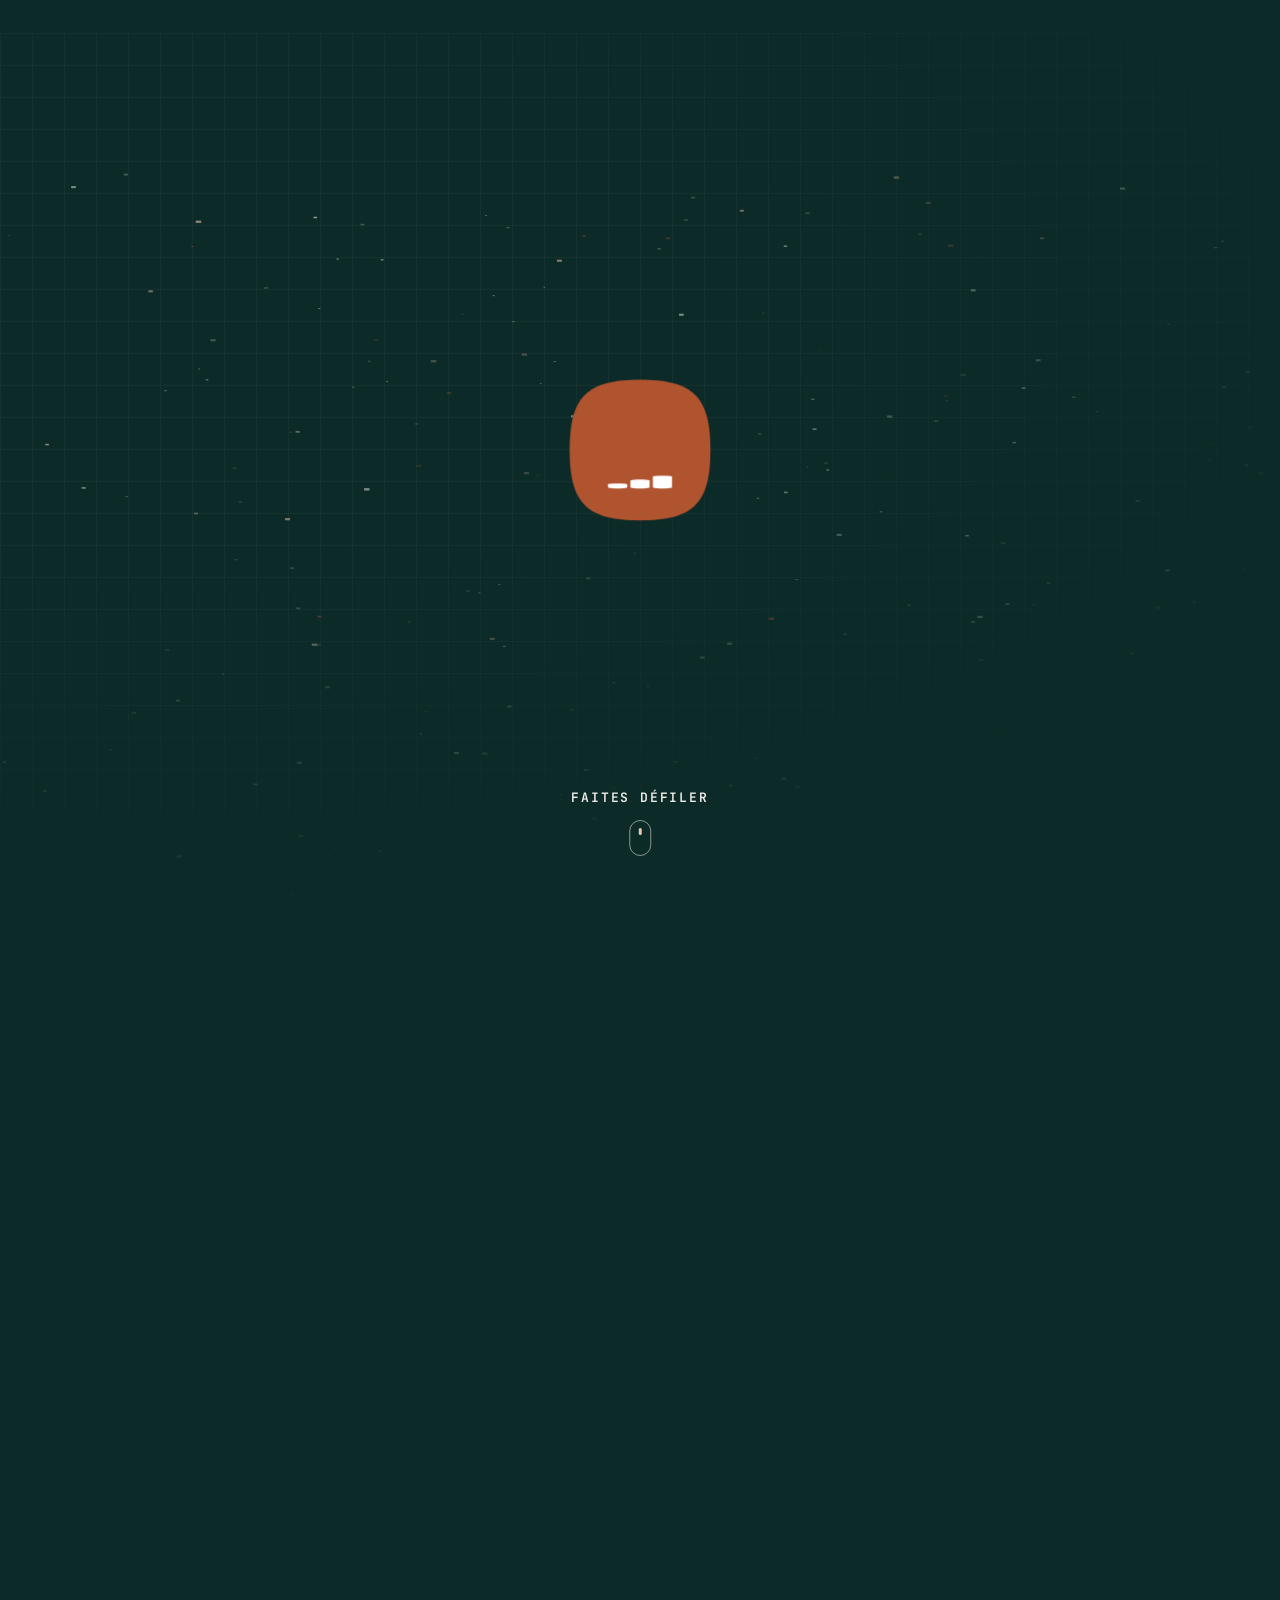
==== index.html @ 58be192f "Obligés : « Tout est archivé » à la place de « Piste d'audit » Co-Authored-By: Claude Opus 5.5 <nore" ====
<!doctype html>
<html lang="fr">
<head>
<link rel="preconnect" href="https://calendly.com"><link rel="preconnect" href="https://assets.calendly.com" crossorigin>
<meta charset="utf-8">
<meta name="viewport" content="width=device-width, initial-scale=1, viewport-fit=cover">
<meta name="description" content="LSF Énergie, mandataire CEE piloté par des ingénieurs. 300+ contrôles automatisés par IA, 100 % des dossiers relus par un ingénieur, prime versée à J+5.">
<meta name="robots" content="noindex, nofollow">
<meta name="theme-color" content="#0C2A28">
<link rel="icon" href="data:image/svg+xml,%3Csvg xmlns='http://www.w3.org/2000/svg' viewBox='0 0 72 72'%3E%3Cpath d='M36 3C61 3 69 11 69 36C69 61 61 69 36 69C11 69 3 61 3 36C3 11 11 3 36 3Z' fill='%23B0542F'/%3E%3Cg fill='%23fff'%3E%3Crect x='21' y='41' width='9' height='13' rx='3'/%3E%3Crect x='31.5' y='31' width='9' height='23' rx='3'/%3E%3Crect x='42' y='21' width='9' height='33' rx='3'/%3E%3C/g%3E%3C/svg%3E">
<title>LSF Énergie · Mandataire CEE piloté par des ingénieurs</title>
<link rel="preconnect" href="https://fonts.googleapis.com">
<link rel="preconnect" href="https://fonts.gstatic.com" crossorigin>
<link rel="stylesheet" href="https://fonts.googleapis.com/css2?family=Inter:wght@400;500;600;700;800;900&family=JetBrains+Mono:wght@400;500;700&family=Space+Grotesk:wght@700&family=Instrument+Sans:wght@600&display=swap">
<style>
:root{
  --bg:#FAF9F6; --paper:#FFFFFF; --cream:#F0EEE9; --cream-2:#E9E6E0;
  --ink:#123B3A; --ink-2:#3D5856; --ink-3:#6E7C78; --line:#E3E0D9; --line-2:#D8D4CD;
  --brand:#C7623D; --cta:#B0542F; --cta-h:#954525; --brand-50:#FAF2ED; --sable:#E9C7A8;
  --deep:#0C2A28; --deep-2:#123B3A; --on-deep:#F0EEE9; --on-deep-2:#A9BDB8;
  --valid:#1F9E6B; --valid-bg:#DEF0E7;
  --sans:"Inter",ui-sans-serif,system-ui,-apple-system,"Segoe UI",Roboto,Arial,sans-serif;
  --mono:"JetBrains Mono",ui-monospace,"SF Mono",Menlo,Consolas,monospace;
  --wrap:1180px; --r-sm:8px; --r-md:12px; --r-lg:22px;
  --sh:0 16px 40px -18px rgba(18,59,58,.24);
  --ease:cubic-bezier(.22,.61,.36,1);
}
@media (prefers-color-scheme:dark){:root:not([data-theme="light"]){
  color-scheme:dark;
  --bg:#0B2321; --paper:#0F2C2A; --cream:#133533; --cream-2:#183D3B;
  --ink:#F0EEE9; --ink-2:#C4CFCB; --ink-3:#8DA19C; --line:#1E4442; --line-2:#29514F;
  --brand:#DE7A52; --cta:#C7623D; --cta-h:#DE7A52; --brand-50:#2A2620; --sable:#E9C7A8;
  --deep:#06191A; --deep-2:#0C2A28; --on-deep:#F0EEE9; --on-deep-2:#9FB4AF;
  --valid:#3BC28A; --valid-bg:#123D2E; --sh:0 16px 40px -18px rgba(0,0,0,.6);
}}
:root[data-theme="dark"]{
  color-scheme:dark;
  --bg:#0B2321; --paper:#0F2C2A; --cream:#133533; --cream-2:#183D3B;
  --ink:#F0EEE9; --ink-2:#C4CFCB; --ink-3:#8DA19C; --line:#1E4442; --line-2:#29514F;
  --brand:#DE7A52; --cta:#C7623D; --cta-h:#DE7A52; --brand-50:#2A2620; --sable:#E9C7A8;
  --deep:#06191A; --deep-2:#0C2A28; --on-deep:#F0EEE9; --on-deep-2:#9FB4AF;
  --valid:#3BC28A; --valid-bg:#123D2E; --sh:0 16px 40px -18px rgba(0,0,0,.6);
}
*{box-sizing:border-box}
[hidden]{display:none!important}
html{scroll-behavior:smooth}
body{margin:0;background:var(--bg);color:var(--ink);font:400 16px/1.6 var(--sans);-webkit-font-smoothing:antialiased;font-feature-settings:"ss01","cv11"}
a{color:inherit}
h1,h2,h3,h4{margin:0;text-wrap:balance;letter-spacing:-.035em;line-height:1.02;font-weight:800}
p{margin:0}
.wrap{max-width:var(--wrap);margin-inline:auto;padding-inline:clamp(16px,4vw,32px)}
.mono{font-family:var(--mono);font-feature-settings:normal}
.eyebrow{font:500 12px/1.2 var(--mono);letter-spacing:.08em;text-transform:uppercase;color:var(--brand)}
.lead{font-size:clamp(17px,1.6vw,20px);color:var(--ink-2);line-height:1.55;max-width:60ch}
.num{font-variant-numeric:tabular-nums}
:focus-visible{outline:2px solid var(--brand);outline-offset:3px;border-radius:4px}
@media (prefers-reduced-motion:reduce){*{animation:none!important;transition:none!important;scroll-behavior:auto!important}}

/* ---------- maquette bar ---------- */
.proto{background:var(--deep);color:var(--on-deep-2);font:500 12px/1.4 var(--mono);letter-spacing:.02em}
.proto .wrap{display:flex;gap:16px;align-items:center;justify-content:space-between;padding-block:8px;flex-wrap:wrap}
.proto a{color:var(--sable);text-decoration:none;border-bottom:1px solid currentColor}

/* ---------- header ---------- */
.hdr{position:sticky;top:env(safe-area-inset-top,0px);z-index:40;background:color-mix(in srgb,var(--bg) 88%,transparent);backdrop-filter:saturate(1.4) blur(10px);border-bottom:1px solid var(--line)}
.hdr .wrap{display:flex;align-items:center;gap:28px;height:68px}
.logo{display:flex;align-items:baseline;gap:6px;text-decoration:none;flex-shrink:0}
.logo b{font-weight:900;font-size:24px;letter-spacing:-.06em}
.logo span{font-weight:500;font-size:15px;color:var(--ink-2);letter-spacing:-.02em}
.logo i{width:7px;height:7px;border-radius:2px;background:var(--brand);display:inline-block;transform:translateY(-1px)}
.nav{display:flex;gap:4px;align-items:center;flex:1}
.nav a{text-decoration:none;font-weight:500;font-size:14.5px;padding:8px 12px;border-radius:999px;color:var(--ink-2)}
.nav a:hover,.nav a[aria-current="page"]{color:var(--ink);background:var(--cream)}
.nav .pipe{display:flex;gap:6px;align-items:center}
.nav .pipe small{font:700 10px/1 var(--mono);color:var(--valid);background:var(--valid-bg);padding:3px 6px;border-radius:4px;letter-spacing:.04em}
.hdr-cta{display:flex;gap:10px;align-items:center}
.tel{font:500 13px var(--mono);color:var(--ink-2);white-space:nowrap}
.btn{display:inline-flex;align-items:center;gap:8px;font:600 15px/1 var(--sans);letter-spacing:-.01em;padding:14px 20px;border-radius:999px;border:0;cursor:pointer;text-decoration:none;transition:background .2s var(--ease),transform .2s var(--ease)}
.btn-cta{background:var(--cta);color:#fff}
.btn-cta:hover{background:var(--cta-h)}
.btn-ghost{background:transparent;color:var(--ink);box-shadow:inset 0 0 0 1.5px var(--line-2)}
.btn-ghost:hover{box-shadow:inset 0 0 0 1.5px var(--ink)}
.btn-sm{padding:10px 16px;font-size:14px}
.btn .arr{transition:transform .2s var(--ease)}
.btn:hover .arr{transform:translateX(3px)}
.burger{display:none;background:none;border:0;color:var(--ink);padding:8px;cursor:pointer}
@media (max-width:1020px){.nav,.tel{display:none}.burger{display:block}.hdr .wrap{justify-content:space-between}
  .nav.open{display:flex;flex-direction:column;align-items:stretch;position:absolute;top:68px;left:0;right:0;background:var(--bg);padding:12px 16px 20px;border-bottom:1px solid var(--line)}}

/* ---------- views ---------- */
.view{animation:fade .35s var(--ease)}
@keyframes fade{from{opacity:.4;transform:translateY(6px)}to{opacity:1;transform:none}}
section.blk{padding-block:clamp(64px,9vw,120px)}
.blk-head{display:grid;gap:18px;margin-bottom:48px;max-width:780px}
.blk-head h2{font-size:clamp(34px,4.6vw,60px)}
.blk-head h2 em{font-style:normal;color:var(--brand)}

/* ---------- HERO ---------- */
.hero{padding-block:clamp(48px,7vw,88px) 0}
.hero-top{display:grid;grid-template-columns:1.25fr .75fr;gap:48px;align-items:end;margin-bottom:56px}
.hero h1{font-size:clamp(46px,7.6vw,104px);font-weight:900;letter-spacing:-.055em;line-height:.92}
.hero h1 .t{color:var(--brand)}
.hero h1 .stamp{display:inline-block;font:700 .22em/1 var(--mono);letter-spacing:.06em;color:var(--valid);border:2px solid var(--valid);border-radius:6px;padding:.35em .5em;transform:rotate(-6deg) translateY(-.9em);margin-left:.2em;vertical-align:middle;text-transform:uppercase}
.hero-side{display:grid;gap:22px;padding-bottom:10px}
.hero-side p{color:var(--ink-2);font-size:18px}
.hero-side .row{display:flex;gap:10px;flex-wrap:wrap}
@media (max-width:860px){.hero-top{grid-template-columns:1fr;gap:28px}}

/* folder tabs */
.folder{position:relative}
.tabs{display:flex;gap:6px;align-items:flex-end;overflow-x:auto;scrollbar-width:none;padding-top:6px}
.tabs::-webkit-scrollbar{display:none}
.tab{flex:1 0 auto;min-width:170px;text-align:left;cursor:pointer;border:0;font:inherit;color:var(--ink-2);background:var(--cream);border-radius:14px 14px 0 0;padding:14px 18px 16px;display:grid;gap:4px;position:relative;transition:background .2s var(--ease),color .2s,padding .2s var(--ease)}
.tab code{font:700 11px/1 var(--mono);letter-spacing:.08em;color:var(--ink-3)}
.tab strong{font-size:17px;letter-spacing:-.02em;font-weight:700}
.tab span{font-size:13px;color:var(--ink-3)}
.tab:hover{background:var(--cream-2)}
.tab[aria-selected="true"]{background:var(--paper);color:var(--ink);padding-top:20px;box-shadow:0 -1px 0 var(--line), -1px 0 0 var(--line), 1px 0 0 var(--line)}
.tab[aria-selected="true"] code{color:var(--brand)}
.tab::before{content:"";position:absolute;left:18px;right:18px;top:0;height:3px;border-radius:0 0 3px 3px;background:transparent}
.tab[aria-selected="true"]::before{background:var(--brand)}
.sheet{background:var(--paper);border:1px solid var(--line);border-top:0;border-radius:0 0 var(--r-lg) var(--r-lg);box-shadow:var(--sh);padding:clamp(24px,4vw,48px);display:grid;grid-template-columns:1fr 1fr;gap:clamp(28px,4vw,56px);align-items:start}
.sheet h3{font-size:clamp(28px,3.4vw,44px);letter-spacing:-.04em}
.sheet .who{font:500 12px var(--mono);color:var(--ink-3);letter-spacing:.06em;text-transform:uppercase;margin-bottom:14px}
.sheet .copy{display:grid;gap:22px}
.proofs{display:grid;gap:0;border-top:1px solid var(--line)}
.proofs li{list-style:none;display:grid;grid-template-columns:96px 1fr;gap:16px;padding:14px 0;border-bottom:1px solid var(--line);align-items:baseline}
.proofs b{font-weight:800;font-size:22px;letter-spacing:-.03em;color:var(--ink)}
.proofs span{color:var(--ink-2);font-size:15px}
.proofs{padding:0;margin:0}
@media (max-width:860px){.sheet{grid-template-columns:1fr}}

/* dossier mock */
.doc{background:var(--bg);border:1px solid var(--line);border-radius:var(--r-md);padding:20px;display:grid;gap:16px;font-size:14px}
.doc-h{display:flex;justify-content:space-between;gap:12px;align-items:flex-start;flex-wrap:wrap}
.doc-h .ref{font:700 13px var(--mono);letter-spacing:.02em}
.doc-h .sub{color:var(--ink-3);font-size:13px}
.pill{display:inline-flex;align-items:center;gap:6px;font:600 12px/1 var(--sans);padding:6px 10px;border-radius:999px;background:var(--valid-bg);color:var(--valid);white-space:nowrap}
.pill::before{content:"";width:6px;height:6px;border-radius:50%;background:currentColor}
.pill.warm{background:var(--brand-50);color:var(--brand)}
.steps{display:grid;gap:0;margin:0;padding:0}
.steps li{list-style:none;display:grid;grid-template-columns:22px 1fr auto;gap:12px;align-items:center;padding:9px 0;border-bottom:1px dashed var(--line-2)}
.steps li:last-child{border-bottom:0}
.steps .dot{width:18px;height:18px;border-radius:50%;background:var(--valid);display:grid;place-items:center;color:#fff;font-size:11px;font-weight:800}
.steps .dot.wait{background:transparent;box-shadow:inset 0 0 0 2px var(--line-2);color:transparent}
.steps .dot.now{background:var(--brand)}
.steps .d{font:500 12px var(--mono);color:var(--ink-3)}
.doc-f{display:flex;justify-content:space-between;align-items:baseline;gap:12px;padding-top:14px;border-top:1px solid var(--line);flex-wrap:wrap}
.doc-f .big{font-size:34px;font-weight:900;letter-spacing:-.04em}
.doc-f small{color:var(--ink-3);font-size:12px}
.ex{font:500 11px var(--mono);color:var(--ink-3);letter-spacing:.04em;text-transform:uppercase}
.kv{display:grid;grid-template-columns:1fr 1fr;gap:10px}
.kv div{background:var(--paper);border:1px solid var(--line);border-radius:var(--r-sm);padding:12px}
.kv dt{font-size:12px;color:var(--ink-3)}
.kv dd{margin:2px 0 0;font-size:22px;font-weight:800;letter-spacing:-.03em}
.kv{margin:0}
.seg{display:flex;gap:6px;flex-wrap:wrap}
.seg button{font:600 13px var(--sans);border:0;cursor:pointer;padding:8px 12px;border-radius:999px;background:var(--cream);color:var(--ink-2)}
.seg button[aria-pressed="true"]{background:var(--ink);color:var(--bg)}
.bar{height:8px;background:var(--cream-2);border-radius:99px;overflow:hidden}
.bar i{display:block;height:100%;background:var(--valid);border-radius:99px}

/* trust strip */
.trust{display:grid;grid-template-columns:repeat(4,1fr);gap:0;margin-top:56px;border-top:1px solid var(--line);border-bottom:1px solid var(--line)}
.trust div{padding:24px 20px;border-right:1px solid var(--line);display:grid;gap:4px}
.trust div:last-child{border-right:0}
.trust b{font-size:clamp(30px,3.2vw,42px);font-weight:900;letter-spacing:-.045em;line-height:1}
.trust span{color:var(--ink-3);font-size:14px}
@media (max-width:760px){.trust{grid-template-columns:1fr 1fr}.trust div:nth-child(2){border-right:0}.trust div:nth-child(-n+2){border-bottom:1px solid var(--line)}}

/* ---------- chain ---------- */
.chain{display:grid;grid-template-columns:repeat(6,1fr);gap:0;position:relative;counter-reset:c}
.chain::before{content:"";position:absolute;left:8%;right:8%;top:27px;height:2px;background:repeating-linear-gradient(90deg,var(--line-2) 0 8px,transparent 8px 14px)}
.node{position:relative;display:grid;gap:12px;padding-inline:10px;align-content:start}
.node .c{width:56px;height:56px;border-radius:16px;background:var(--paper);border:1.5px solid var(--line-2);display:grid;place-items:center;font:700 12px var(--mono);letter-spacing:.04em;position:relative;z-index:1}
.node h4{font-size:17px;letter-spacing:-.02em;font-weight:700;line-height:1.2}
.node p{font-size:14px;color:var(--ink-2);line-height:1.5}
.node .risk{font-size:13px;color:var(--ink-3);border-top:1px solid var(--line);padding-top:10px}
.node .risk b{color:var(--brand);font-weight:600;display:block;font-size:11px;font-family:var(--mono);letter-spacing:.06em;text-transform:uppercase;margin-bottom:2px}
.node.lsf .c{background:var(--brand);border-color:var(--brand);color:#fff;transform:scale(1.15)}
.node.lsf h4{color:var(--brand)}
.node.lsf .risk b{color:var(--valid)}
@media (max-width:980px){.chain{grid-template-columns:1fr;gap:28px}.chain::before{left:27px;right:auto;top:20px;bottom:20px;width:2px;height:auto;background:repeating-linear-gradient(180deg,var(--line-2) 0 8px,transparent 8px 14px)}
  .node{grid-template-columns:56px 1fr;column-gap:18px;padding:0}.node>*:not(.c){grid-column:2}.node .c{grid-row:1/span 3}}

/* ---------- models ---------- */
.models{overflow-x:auto;border:1px solid var(--line);border-radius:var(--r-lg);background:var(--paper)}
.models table{width:100%;border-collapse:collapse;min-width:720px;font-size:15px}
.models th,.models td{padding:18px 20px;text-align:left;border-bottom:1px solid var(--line);vertical-align:top}
.models thead th{font:600 13px var(--sans);color:var(--ink-3);background:var(--bg)}
.models thead th.us{background:var(--brand-50);color:var(--brand)}
.models td.us{background:var(--brand-50);font-weight:600;color:var(--ink)}
.models tbody th{font-weight:600;width:22%;color:var(--ink)}
.models td{color:var(--ink-2)}
.models tr:last-child>*{border-bottom:0}

/* ---------- pipeline deep ---------- */
.deep{background:var(--deep);color:var(--on-deep)}
.deep .eyebrow{color:var(--sable)}
.deep .lead{color:var(--on-deep-2)}
.pipe-grid{display:grid;grid-template-columns:1fr 1fr;gap:clamp(32px,5vw,72px);align-items:center}
.pipe-grid h2{font-size:clamp(40px,5.6vw,76px);font-weight:900;letter-spacing:-.05em}
.pipe-grid h2 s{color:var(--on-deep-2);text-decoration-thickness:4px;text-decoration-color:var(--brand)}
.pipe-trio{display:grid;grid-template-columns:repeat(3,1fr);gap:0;margin-top:36px;border-top:1px solid rgba(240,238,233,.15)}
.pipe-trio div{padding:18px 16px 0 0}
.pipe-trio b{font-size:30px;font-weight:900;letter-spacing:-.04em;display:block}
.pipe-trio span{font-size:13px;color:var(--on-deep-2)}
.calc{background:rgba(240,238,233,.05);border:1px solid rgba(240,238,233,.12);border-radius:var(--r-lg);padding:clamp(22px,3vw,36px);display:grid;gap:22px}
.calc label{font-weight:600;display:flex;justify-content:space-between;gap:12px;flex-wrap:wrap}
.calc label output{font:700 16px var(--mono);color:var(--sable)}
.calc input[type=range]{width:100%;accent-color:var(--brand)}
.calc .cmp{display:grid;gap:14px}
.calc .r{display:grid;grid-template-columns:96px 1fr auto;gap:12px;align-items:center;font-size:14px}
.calc .r .track{height:14px;border-radius:4px;background:rgba(240,238,233,.08);overflow:hidden}
.calc .r .track i{display:block;height:100%;border-radius:4px;transition:width .3s var(--ease)}
.calc .r b{font:700 15px var(--mono);text-align:right;min-width:92px}
.calc .free{border-top:1px solid rgba(240,238,233,.15);padding-top:18px;display:flex;justify-content:space-between;align-items:baseline;gap:12px;flex-wrap:wrap}
.calc .free b{font-size:clamp(34px,4vw,48px);font-weight:900;letter-spacing:-.04em;color:var(--sable)}
.calc small{color:var(--on-deep-2);font-size:12px}
.deep .btn-ghost{color:var(--on-deep);box-shadow:inset 0 0 0 1.5px rgba(240,238,233,.3)}
@media (max-width:860px){.pipe-grid{grid-template-columns:1fr}}

/* ---------- fiches ---------- */
.fiche-filter{display:flex;gap:8px;flex-wrap:wrap;margin-bottom:24px}
.chip{font:600 13px var(--sans);border:1px solid var(--line-2);background:transparent;color:var(--ink-2);padding:8px 14px;border-radius:999px;cursor:pointer}
.chip[aria-pressed="true"]{background:var(--ink);color:var(--bg);border-color:var(--ink)}
.fiches{display:grid;grid-template-columns:repeat(auto-fill,minmax(250px,1fr));gap:12px}
.fiche{display:grid;gap:8px;padding:18px;border:1px solid var(--line);border-radius:var(--r-md);background:var(--paper);text-decoration:none;transition:border-color .2s,transform .2s var(--ease)}
.fiche:hover{border-color:var(--brand);transform:translateY(-2px)}
.fiche code{font:700 14px var(--mono);color:var(--brand)}
.fiche strong{font-size:15.5px;font-weight:600;letter-spacing:-.01em;line-height:1.3}
.fiche span{font-size:12px;color:var(--ink-3);font-family:var(--mono);letter-spacing:.04em;text-transform:uppercase}

/* ---------- journal cards ---------- */
.posts{display:grid;grid-template-columns:repeat(3,1fr);gap:20px}
.post{display:grid;grid-template-rows:auto 1fr;gap:0;text-decoration:none;border-radius:var(--r-lg);overflow:hidden;background:var(--paper);border:1px solid var(--line);transition:transform .25s var(--ease),box-shadow .25s}
.post:hover{transform:translateY(-3px);box-shadow:var(--sh)}
.cover{aspect-ratio:16/10;max-width:100%;position:relative;display:grid;place-items:end start;padding:18px;overflow:hidden}
.cover .k{font:900 clamp(44px,5vw,64px)/.9 var(--sans);letter-spacing:-.05em;position:relative;z-index:1}
.cover.c1{background:var(--brand);color:#fff}
.cover.c2{background:var(--deep-2);color:var(--sable)}
.cover.c3{background:var(--sable);color:#123B3A}
.cover.c4{background:var(--cream-2);color:var(--ink)}
.cover::after{content:"";position:absolute;inset:0;background-image:repeating-linear-gradient(0deg,transparent 0 23px,rgba(255,255,255,.12) 23px 24px),repeating-linear-gradient(90deg,transparent 0 23px,rgba(255,255,255,.12) 23px 24px)}
.cover.c3::after,.cover.c4::after{background-image:repeating-linear-gradient(0deg,transparent 0 23px,rgba(18,59,58,.08) 23px 24px),repeating-linear-gradient(90deg,transparent 0 23px,rgba(18,59,58,.08) 23px 24px)}
.post-b{padding:20px 22px 24px;display:grid;gap:10px;align-content:start}
.post-b h3{font-size:20px;letter-spacing:-.025em;line-height:1.2;font-weight:700}
.post-b p{font-size:14.5px;color:var(--ink-2)}
.meta{display:flex;gap:8px;flex-wrap:wrap;align-items:center;font:500 12px var(--mono);color:var(--ink-3)}
.tag{font:600 11px/1 var(--mono);letter-spacing:.05em;text-transform:uppercase;padding:5px 8px;border-radius:5px;background:var(--cream);color:var(--ink-2)}
.tag.ins{background:var(--brand-50);color:var(--brand)}
.tag.obl{background:color-mix(in srgb,var(--ink) 10%,transparent);color:var(--ink)}
.tag.pre{background:color-mix(in srgb,var(--sable) 45%,transparent);color:var(--ink)}
.tag.ben{background:var(--valid-bg);color:var(--valid)}
@media (max-width:900px){.posts{grid-template-columns:1fr 1fr}}
@media (max-width:600px){.posts{grid-template-columns:1fr}}

/* testimonials */
.quotes{display:grid;grid-template-columns:repeat(3,1fr);gap:20px}
.q{display:grid;gap:18px;align-content:space-between;padding:28px;border-radius:var(--r-lg);background:var(--cream)}
.q blockquote{margin:0;font-size:19px;line-height:1.45;letter-spacing:-.015em;font-weight:500}
.q footer{display:flex;justify-content:space-between;align-items:center;gap:10px;font-size:14px;flex-wrap:wrap}
.q footer b{display:block}
.q footer span{color:var(--ink-3)}
.q.todo{background:transparent;border:1.5px dashed var(--line-2)}
.q.todo blockquote{color:var(--ink-3)}
@media (max-width:900px){.quotes{grid-template-columns:1fr}}

/* contact */
.contact{display:grid;grid-template-columns:.9fr 1.1fr;gap:clamp(32px,5vw,72px)}
.contact h2{font-size:clamp(36px,4.8vw,64px)}
.form{background:var(--paper);border:1px solid var(--line);border-radius:var(--r-lg);padding:clamp(22px,3vw,36px);display:grid;gap:18px}
.form fieldset{border:0;padding:0;margin:0;display:grid;gap:10px}
.form legend{font-weight:600;margin-bottom:10px;font-size:15px}
.form .roles{display:grid;grid-template-columns:1fr 1fr;gap:8px}
.form .roles label{display:flex;gap:10px;align-items:center;padding:12px 14px;border:1.5px solid var(--line-2);border-radius:var(--r-md);cursor:pointer;font-weight:500;font-size:15px}
.form .roles input{accent-color:var(--brand)}
.form .roles label:has(input:checked){border-color:var(--brand);background:var(--brand-50)}
.field{display:grid;gap:6px}
.field label{font-size:13px;font-weight:600;color:var(--ink-2)}
.field input,.field select,.field textarea{font:inherit;font-size:15px;color:var(--ink);background:var(--bg);border:1.5px solid var(--line-2);border-radius:var(--r-sm);padding:12px 14px;width:100%}
.field input:focus,.field select:focus,.field textarea:focus{outline:none;border-color:var(--ink)}
.two{display:grid;grid-template-columns:1fr 1fr;gap:12px}
.ok{background:var(--valid-bg);color:var(--valid);padding:14px 16px;border-radius:var(--r-md);font-weight:600}
@media (max-width:860px){.contact{grid-template-columns:1fr}}
@media (max-width:480px){.form .roles,.two{grid-template-columns:1fr}}
.direct{display:grid;gap:14px;margin-top:28px}
.direct div{display:flex;justify-content:space-between;gap:12px;padding:14px 0;border-top:1px solid var(--line);flex-wrap:wrap}
.direct span{color:var(--ink-3);font-size:14px}
.direct b{font:600 15px var(--mono)}

/* footer */
.ftr{background:var(--deep);color:var(--on-deep-2);padding-block:64px 32px;font-size:14px}
.ftr .cols{display:grid;grid-template-columns:1.4fr repeat(4,1fr);gap:32px}
.ftr h5{margin:0 0 14px;font:600 12px var(--mono);letter-spacing:.08em;text-transform:uppercase;color:var(--sable)}
.ftr ul{list-style:none;padding:0;margin:0;display:grid;gap:8px}
.ftr a{text-decoration:none;color:var(--on-deep-2)}
.ftr a:hover{color:var(--on-deep)}
.ftr .logo b,.ftr .logo span{color:var(--on-deep)}
.ftr .base{display:flex;justify-content:space-between;gap:16px;flex-wrap:wrap;margin-top:48px;padding-top:20px;border-top:1px solid rgba(240,238,233,.12);font-size:12px}
@media (max-width:860px){.ftr .cols{grid-template-columns:1fr 1fr}}

/* ---------- audience page ---------- */
.a-hero{padding-block:clamp(48px,7vw,96px) clamp(40px,5vw,64px);border-bottom:1px solid var(--line)}
.crumbs{font:500 12px var(--mono);color:var(--ink-3);margin-bottom:28px;letter-spacing:.03em}
.crumbs a{text-decoration:none}
.a-grid{display:grid;grid-template-columns:1.2fr .8fr;gap:56px;align-items:end}
.a-hero h1{font-size:clamp(42px,6.4vw,88px);font-weight:900;letter-spacing:-.055em;line-height:.95}
.a-hero h1 em{font-style:normal;color:var(--brand)}
.a-hero .lead{margin-top:24px}
.a-side{display:grid;gap:12px}
.a-side .row{display:flex;gap:10px;flex-wrap:wrap}
@media (max-width:860px){.a-grid{grid-template-columns:1fr;gap:28px}}
.pains{display:grid;grid-template-columns:repeat(3,1fr);gap:20px}
.pain{display:grid;gap:14px;align-content:start;padding:26px;border:1px solid var(--line);border-radius:var(--r-lg);background:var(--paper)}
.pain .was{font-size:15px;color:var(--ink-3);text-decoration:line-through;text-decoration-color:var(--brand);text-decoration-thickness:1.5px}
.pain h3{font-size:22px;letter-spacing:-.03em;line-height:1.15;font-weight:700}
.pain p{color:var(--ink-2);font-size:15px}
@media (max-width:900px){.pains{grid-template-columns:1fr}}
.method{display:grid;grid-template-columns:repeat(4,1fr);gap:0;border-top:2px solid var(--ink)}
.method li{list-style:none;padding:22px 20px 0 0;display:grid;gap:8px;align-content:start}
.method li code{font:700 13px var(--mono);color:var(--brand)}
.method li b{font-size:18px;letter-spacing:-.02em}
.method li span{font-size:14.5px;color:var(--ink-2)}
.method{padding:0;margin:0}
@media (max-width:860px){.method{grid-template-columns:1fr 1fr;row-gap:24px}}
@media (max-width:480px){.method{grid-template-columns:1fr}}
.faq{display:grid;border-top:1px solid var(--line);max-width:860px}
.faq details{border-bottom:1px solid var(--line)}
.faq summary{list-style:none;cursor:pointer;padding:22px 40px 22px 0;font-weight:600;font-size:18px;letter-spacing:-.015em;position:relative}
.faq summary::-webkit-details-marker{display:none}
.faq summary::after{content:"+";position:absolute;right:4px;top:18px;font-size:26px;font-weight:300;color:var(--brand);transition:transform .2s var(--ease)}
.faq details[open] summary::after{transform:rotate(45deg)}
.faq details p{padding:0 0 22px;color:var(--ink-2);max-width:68ch}
.subseg{display:grid;grid-template-columns:repeat(3,1fr);gap:20px}
.subseg article{padding:28px;border-radius:var(--r-lg);background:var(--cream);display:grid;gap:12px;align-content:start}
.subseg article h3{font-size:24px;letter-spacing:-.03em}
.subseg article ul{margin:0;padding-left:18px;color:var(--ink-2);font-size:15px;display:grid;gap:6px}
.subseg code{font:600 12px var(--mono);color:var(--brand)}
@media (max-width:900px){.subseg{grid-template-columns:1fr}}

/* ---------- journal page ---------- */
.j-hero{padding-block:clamp(48px,7vw,88px) 40px}
.j-hero h1{font-size:clamp(56px,10vw,140px);font-weight:900;letter-spacing:-.065em;line-height:.85}
.j-hero h1 span{color:var(--brand)}
.j-top{display:grid;grid-template-columns:1fr auto;gap:32px;align-items:end}
.j-bar{position:sticky;top:calc(env(safe-area-inset-top,0px) + 68px);z-index:20;background:var(--bg);border-block:1px solid var(--line);padding-block:12px}
.j-bar .wrap{display:flex;gap:16px;align-items:center;justify-content:space-between;flex-wrap:wrap}
.j-bar .group{display:flex;gap:6px;flex-wrap:wrap;align-items:center}
.j-bar .lbl{font:500 11px var(--mono);color:var(--ink-3);letter-spacing:.06em;text-transform:uppercase;margin-right:4px}
.search{font:inherit;font-size:14px;padding:9px 14px;border-radius:999px;border:1px solid var(--line-2);background:var(--paper);color:var(--ink);min-width:0;width:220px;max-width:100%}
.feature{display:grid;grid-template-columns:1.1fr .9fr;gap:0;border-radius:var(--r-lg);overflow:hidden;background:var(--paper);border:1px solid var(--line);text-decoration:none;margin-bottom:28px}
.feature .cover{aspect-ratio:auto;min-height:320px}
.feature .post-b{padding:clamp(24px,3vw,40px);align-content:center}
.feature h3{font-size:clamp(26px,3vw,38px);letter-spacing:-.035em}
@media (max-width:860px){.feature{grid-template-columns:1fr}.feature .cover{min-height:200px}}
.empty{padding:40px;text-align:center;color:var(--ink-3);border:1.5px dashed var(--line-2);border-radius:var(--r-lg)}
.newsletter{display:grid;grid-template-columns:1fr auto;gap:24px;align-items:center;padding:clamp(24px,4vw,44px);border-radius:var(--r-lg);background:var(--brand);color:#fff;margin-top:56px}
.newsletter h3{font-size:clamp(24px,3vw,34px);letter-spacing:-.035em}
.newsletter p{opacity:.85;margin-top:8px}
.newsletter form{display:flex;gap:8px;flex-wrap:wrap}
.newsletter input{font:inherit;padding:13px 16px;border-radius:999px;border:0;min-width:0;width:240px;max-width:100%;color:#123B3A;background:#fff}
.newsletter button{background:var(--deep);color:#F0EEE9}
@media (max-width:760px){.newsletter{grid-template-columns:1fr}}

/* ---------- article ---------- */
.art-hero{padding-block:clamp(40px,6vw,80px) 40px;border-bottom:1px solid var(--line)}
.art-hero h1{font-size:clamp(36px,5.4vw,68px);letter-spacing:-.045em;line-height:1;max-width:18ch;margin-block:18px 22px}
.byline{display:flex;gap:14px;align-items:center;flex-wrap:wrap;font-size:14px;color:var(--ink-2)}
.av{width:40px;height:40px;border-radius:50%;background:var(--ink);color:var(--bg);display:grid;place-items:center;font-weight:800;font-size:14px}
.art{display:grid;grid-template-columns:220px minmax(0,1fr) 260px;gap:48px;padding-block:56px}
.toc{position:sticky;top:100px;align-self:start;display:grid;gap:4px;font-size:14px}
.toc b{font:500 11px var(--mono);letter-spacing:.08em;text-transform:uppercase;color:var(--ink-3);margin-bottom:8px}
.toc a{text-decoration:none;color:var(--ink-2);padding:6px 0 6px 12px;border-left:2px solid var(--line)}
.toc a:hover{color:var(--ink);border-left-color:var(--brand)}
.prose{max-width:68ch;font-size:17.5px;line-height:1.72;color:var(--ink)}
.prose>*+*{margin-top:1.1em}
.prose h2{font-size:30px;letter-spacing:-.035em;line-height:1.1;margin-top:2em;scroll-margin-top:100px}
.prose h3{font-size:21px;letter-spacing:-.02em;margin-top:1.6em}
.prose p,.prose li{color:var(--ink-2)}
.prose strong{color:var(--ink)}
.prose ul,.prose ol{padding-left:1.2em}
.prose li+li{margin-top:.4em}
.tldr{background:var(--cream);border-radius:var(--r-md);padding:22px 24px}
.tldr b{font:600 12px var(--mono);letter-spacing:.08em;text-transform:uppercase;color:var(--brand);display:block;margin-bottom:8px}
.tldr ul{margin:0}
.callout{border:1.5px solid var(--brand);border-radius:var(--r-md);padding:22px 24px;display:grid;gap:12px;background:var(--brand-50)}
.callout p{color:var(--ink)}
.check{width:100%;border-collapse:collapse;font-size:15px}
.check-wrap{overflow-x:auto}
.check th,.check td{text-align:left;padding:12px 14px;border-bottom:1px solid var(--line);vertical-align:top}
.check th{font:600 12px var(--mono);letter-spacing:.06em;text-transform:uppercase;color:var(--ink-3)}
.check td:first-child{font:700 13px var(--mono);color:var(--brand);white-space:nowrap}
.aside{position:sticky;top:100px;align-self:start;display:grid;gap:16px}
.aside .box{border:1px solid var(--line);border-radius:var(--r-md);padding:20px;display:grid;gap:10px;background:var(--paper)}
.aside .box.dk{background:var(--deep);color:var(--on-deep);border-color:var(--deep)}
.aside .box.dk p{color:var(--on-deep-2);font-size:14px}
.aside h5{margin:0;font-size:17px;letter-spacing:-.02em}
.aside .box a.f{text-decoration:none;display:flex;justify-content:space-between;gap:8px;font-size:14px;padding:8px 0;border-top:1px solid var(--line)}
.aside .box a.f code{font:700 12px var(--mono);color:var(--brand)}
@media (max-width:1100px){.art{grid-template-columns:minmax(0,1fr) 260px}.toc{display:none}}
@media (max-width:860px){.art{grid-template-columns:1fr}.aside{position:static}}

/* ---------- strategy ---------- */
.strat .s-hero{padding-block:clamp(48px,7vw,88px) 48px;border-bottom:1px solid var(--line)}
.strat h1{font-size:clamp(40px,6vw,80px);font-weight:900;letter-spacing:-.055em;line-height:.95;max-width:16ch}
.strat h2{font-size:clamp(28px,3.4vw,44px);margin-bottom:20px}
.strat .sec{padding-block:56px;border-bottom:1px solid var(--line)}
.strat .sec>.wrap>p{max-width:68ch;color:var(--ink-2);margin-bottom:14px}
.map{position:relative;aspect-ratio:1.5;max-width:100%;border:1px solid var(--line);border-radius:var(--r-lg);background:var(--paper);overflow:hidden}
.map svg{width:100%;height:100%;display:block}
.cmp3{display:grid;grid-template-columns:repeat(3,1fr);gap:16px}
.cmp3 article{padding:24px;border-radius:var(--r-lg);border:1px solid var(--line);background:var(--paper);display:grid;gap:10px;align-content:start}
.cmp3 article.us{background:var(--brand-50);border-color:var(--brand)}
.cmp3 h3{font-size:22px;letter-spacing:-.03em}
.cmp3 .ang{font:600 12px var(--mono);letter-spacing:.06em;text-transform:uppercase;color:var(--ink-3)}
.cmp3 ul{margin:0;padding-left:18px;color:var(--ink-2);font-size:15px;display:grid;gap:6px}
@media (max-width:900px){.cmp3{grid-template-columns:1fr}}
.plat{display:grid;grid-template-columns:200px 1fr;gap:0;border-top:1px solid var(--line)}
.plat dt,.plat dd{padding:16px 0;border-bottom:1px solid var(--line);margin:0}
.plat dt{font:600 12px var(--mono);letter-spacing:.06em;text-transform:uppercase;color:var(--ink-3);padding-top:20px}
.plat dd{font-size:17px}
.plat dd b{font-weight:700}
@media (max-width:640px){.plat{grid-template-columns:1fr}.plat dt{border-bottom:0;padding-bottom:0}}
.tree{font:500 14px/1.9 var(--mono);background:var(--paper);border:1px solid var(--line);border-radius:var(--r-lg);padding:24px;overflow-x:auto;white-space:pre;color:var(--ink-2)}
.tree b{color:var(--ink)}
.tree i{font-style:normal;color:var(--brand)}
.tbl{overflow-x:auto;border:1px solid var(--line);border-radius:var(--r-lg);background:var(--paper)}
.tbl table{width:100%;border-collapse:collapse;font-size:14.5px;min-width:720px}
.tbl th,.tbl td{text-align:left;padding:12px 16px;border-bottom:1px solid var(--line);vertical-align:top}
.tbl th{font:600 11px var(--mono);letter-spacing:.06em;text-transform:uppercase;color:var(--ink-3);background:var(--bg)}
.tbl td.kw{font-family:var(--mono);font-size:13px;color:var(--ink)}
.tbl tr:last-child td{border-bottom:0}
.pill-s{display:inline-block;font:600 11px var(--mono);padding:3px 7px;border-radius:5px;background:var(--cream);color:var(--ink-2)}

/* ================= V2 ================= */
.hdr .wrap{height:64px}
.nav{justify-content:flex-end}
.hdr-cta .btn{white-space:nowrap}
/* role rail: the folder tabs live in the header and drive the whole site */
.rail{background:var(--bg);border-bottom:0}
.rail .wrap{display:flex;align-items:flex-end;gap:6px;overflow-x:auto;scrollbar-width:none;padding-top:10px}
.rail .wrap::-webkit-scrollbar{display:none}
.rail .lbl{font:500 11px var(--mono);letter-spacing:.08em;text-transform:uppercase;color:var(--ink-3);padding:0 10px 14px 0;white-space:nowrap}
.rtab{flex:0 0 auto;border:0;cursor:pointer;font:inherit;display:flex;gap:10px;align-items:center;padding:12px 18px 13px;border-radius:12px 12px 0 0;background:var(--cream);color:var(--ink-2);transition:background .2s var(--ease),color .2s,padding .2s var(--ease)}
.rtab code{font:700 11px var(--mono);letter-spacing:.08em;color:var(--ink-3)}
.rtab b{font-weight:700;font-size:15px;letter-spacing:-.02em}
.rtab:hover{background:var(--cream-2)}
.rtab[aria-selected="true"]{background:var(--deep);color:var(--on-deep);padding-top:16px}
.rtab[aria-selected="true"] code{color:var(--sable)}
.rail.on-light .rtab[aria-selected="true"]{background:var(--paper);color:var(--ink);box-shadow:0 -1px 0 var(--line),-1px 0 0 var(--line),1px 0 0 var(--line)}
.rail.on-light .rtab[aria-selected="true"] code{color:var(--brand)}

/* hero: sentence builder */
.cmd{background:var(--deep);color:var(--on-deep);padding-block:clamp(40px,6vw,80px) clamp(40px,5vw,64px);position:relative;overflow:hidden}
.cmd::before{content:"";position:absolute;inset:0;background-image:linear-gradient(rgba(240,238,233,.04) 1px,transparent 1px),linear-gradient(90deg,rgba(240,238,233,.04) 1px,transparent 1px);background-size:32px 32px;mask-image:linear-gradient(180deg,#000,transparent 85%);pointer-events:none}
.cmd .wrap{position:relative}
.cmd .meta-row{display:flex;justify-content:space-between;gap:16px;flex-wrap:wrap;font:500 12px var(--mono);letter-spacing:.06em;text-transform:uppercase;color:var(--on-deep-2);margin-bottom:28px}
.cmd .meta-row b{color:var(--sable);font-weight:500}
.say{font-size:clamp(40px,7vw,96px);font-weight:900;letter-spacing:-.055em;line-height:1.02;max-width:15ch}
.say .fixed{color:var(--on-deep-2)}
.pick{position:relative;display:inline-block}
.pick>button{font:inherit;letter-spacing:inherit;line-height:inherit;color:var(--on-deep);background:none;border:0;padding:0;cursor:pointer;text-align:left;border-bottom:.07em solid var(--brand);display:inline;transition:color .2s}
.pick>button:hover{color:var(--sable)}
.pick>button .car{display:inline-block;font-size:.4em;vertical-align:.55em;margin-left:.15em;color:var(--brand);transition:transform .2s var(--ease)}
.pick>button[aria-expanded="true"] .car{transform:rotate(180deg)}
.menu{position:absolute;left:0;top:calc(100% + 10px);z-index:30;min-width:min(380px,86vw);background:var(--paper);color:var(--ink);border-radius:var(--r-md);box-shadow:0 24px 60px -20px rgba(0,0,0,.5);padding:6px;display:grid;gap:2px;letter-spacing:normal;line-height:1.3}
.menu button{all:unset;cursor:pointer;display:grid;grid-template-columns:auto 1fr;gap:2px 12px;padding:12px 14px;border-radius:8px;font:600 16px/1.3 var(--sans);letter-spacing:-.01em}
.menu button small{grid-column:2;font:400 13px var(--sans);color:var(--ink-3)}
.menu button code{grid-row:1/span 2;font:700 11px var(--mono);color:var(--ink-3);padding-top:4px;min-width:30px}
.menu button:hover,.menu button:focus-visible,.menu button[aria-selected="true"]{background:var(--cream)}
.menu button[aria-selected="true"] code{color:var(--brand)}

.answer{display:grid;grid-template-columns:.95fr 1.05fr;gap:clamp(24px,4vw,56px);margin-top:clamp(36px,5vw,56px);align-items:start}
.ans-copy{display:grid;gap:22px;padding-top:6px}
.ans-copy h2{font-size:clamp(24px,2.6vw,32px);letter-spacing:-.035em;line-height:1.15;font-weight:700}
.ans-copy p{color:var(--on-deep-2);font-size:17px;max-width:52ch}
.metrics{display:grid;grid-template-columns:repeat(3,1fr);border-top:1px solid rgba(240,238,233,.15)}
.metrics div{padding:16px 12px 0 0}
.metrics b{display:block;font-size:clamp(24px,2.6vw,32px);font-weight:900;letter-spacing:-.04em}
.metrics span{font-size:13px;color:var(--on-deep-2);line-height:1.35;display:block}
.ans-cta{display:flex;gap:10px;flex-wrap:wrap}
.cmd .btn-ghost{color:var(--on-deep);box-shadow:inset 0 0 0 1.5px rgba(240,238,233,.3)}
.cmd .btn-ghost:hover{box-shadow:inset 0 0 0 1.5px var(--on-deep)}
@media (max-width:900px){.answer{grid-template-columns:1fr}}

/* widget shell */
.tool{background:var(--paper);color:var(--ink);border-radius:var(--r-lg);overflow:hidden;box-shadow:0 30px 70px -30px rgba(0,0,0,.55)}
.tool-h{display:flex;justify-content:space-between;align-items:center;gap:10px;padding:14px 18px;border-bottom:1px solid var(--line);background:var(--bg)}
.tool-h .t{font:700 12px var(--mono);letter-spacing:.06em;text-transform:uppercase}
.tool-h .dots{display:flex;gap:6px}
.tool-h .dots i{width:9px;height:9px;border-radius:50%;background:var(--line-2)}
.tool-b{padding:clamp(18px,2.4vw,26px);display:grid;gap:18px}
.tool-f{padding:12px 18px;border-top:1px solid var(--line);font:500 11px var(--mono);color:var(--ink-3);letter-spacing:.03em}
.tool label.rng{display:flex;justify-content:space-between;gap:10px;font-weight:600;font-size:15px;flex-wrap:wrap}
.tool label.rng output{font:700 15px var(--mono);color:var(--brand)}
.tool input[type=range]{width:100%;accent-color:var(--brand)}
.bars{display:grid;gap:10px}
.bars .r{display:grid;grid-template-columns:110px 1fr auto;gap:12px;align-items:center;font-size:14px}
.bars .track{height:14px;background:var(--cream);border-radius:4px;overflow:hidden}
.bars .track i{display:block;height:100%;border-radius:4px;transition:width .3s var(--ease)}
.bars b{font:700 14px var(--mono);min-width:90px;text-align:right}
.result{display:flex;justify-content:space-between;align-items:baseline;gap:12px;padding-top:16px;border-top:1px solid var(--line);flex-wrap:wrap}
.result span{font-size:14px;color:var(--ink-2)}
.result b{font-size:clamp(30px,3.4vw,42px);font-weight:900;letter-spacing:-.045em;color:var(--brand)}
.result b.ok{color:var(--valid)}
.ticks{display:grid;gap:6px}
.ticks label{display:flex;gap:12px;align-items:flex-start;padding:10px 12px;border-radius:8px;cursor:pointer;font-size:14.5px;line-height:1.35;border:1px solid var(--line)}
.ticks label:has(input:checked){background:var(--valid-bg);border-color:transparent}
.ticks input{accent-color:var(--valid);margin-top:2px;flex-shrink:0;width:16px;height:16px}
.gauge{height:10px;border-radius:99px;background:var(--cream);overflow:hidden}
.gauge i{display:block;height:100%;border-radius:99px;transition:width .3s var(--ease),background .3s}
.wchips{display:flex;gap:6px;flex-wrap:wrap}
.wchips button{font:600 13px var(--sans);border:1px solid var(--line-2);background:transparent;color:var(--ink-2);padding:8px 12px;border-radius:999px;cursor:pointer}
.wchips button[aria-pressed="true"]{background:var(--ink);color:var(--bg);border-color:var(--ink)}
.matches{display:grid;gap:0;margin:0;padding:0;min-height:120px}
.matches li{list-style:none;display:grid;grid-template-columns:110px 1fr auto;gap:12px;align-items:center;padding:11px 0;border-bottom:1px dashed var(--line-2);font-size:14.5px}
.matches li:last-child{border-bottom:0}
.matches code{font:700 13px var(--mono);color:var(--brand)}
.matches .pill{font-size:11px;padding:5px 8px}
.matches .none{grid-template-columns:1fr;color:var(--ink-3)}
.clicks{display:grid;grid-template-columns:repeat(12,1fr);gap:4px}
.clicks i{height:34px;border-radius:5px;background:var(--cream);display:grid;place-items:center;font:700 11px var(--mono);color:var(--ink-3);font-style:normal;transition:background .2s}
.clicks i.on{background:var(--valid);color:#fff}
.clicks i.cur{background:var(--brand);color:#fff}
.stepname{font-size:18px;font-weight:700;letter-spacing:-.02em;min-height:1.4em}
.stepsub{font-size:14px;color:var(--ink-3);min-height:1.4em}
.clock{font:700 13px var(--mono);color:var(--ink-3)}
.fields{display:grid;grid-template-columns:repeat(3,1fr);gap:10px}
.fields label{display:grid;gap:6px;font-size:12px;font-weight:600;color:var(--ink-2)}
.fields input{font:600 16px var(--mono);color:var(--ink);background:var(--bg);border:1.5px solid var(--line-2);border-radius:8px;padding:10px 12px;width:100%;min-width:0}
@media (max-width:520px){.fields{grid-template-columns:1fr}.matches li{grid-template-columns:96px 1fr}.matches li .pill{display:none}.bars .r{grid-template-columns:84px 1fr auto}}

/* section: your place in the chain */
.node .you{display:none;position:absolute;top:-28px;left:10px;font:700 10px var(--mono);letter-spacing:.08em;text-transform:uppercase;background:var(--ink);color:var(--bg);padding:4px 7px;border-radius:4px;z-index:2}
.node.me .you{display:block}
.node.me .c{background:var(--ink);color:var(--bg);border-color:var(--ink)}
.node.me h4{color:var(--ink)}
.node:not(.me):not(.lsf){opacity:.62;transition:opacity .3s}
.node.me .risk{color:var(--ink-2)}
@media (max-width:980px){.node .you{position:static;grid-column:2;justify-self:start}}

/* command search for fiches */
.ksearch{display:flex;align-items:center;gap:12px;border:1.5px solid var(--line-2);border-radius:var(--r-md);padding:4px 6px 4px 16px;background:var(--paper);margin-bottom:16px}
.ksearch:focus-within{border-color:var(--ink)}
.ksearch input{flex:1;min-width:0;border:0;outline:0;background:transparent;font:500 18px var(--sans);color:var(--ink);padding:14px 0}
.ksearch kbd{font:600 12px var(--mono);color:var(--ink-3);border:1px solid var(--line-2);border-radius:6px;padding:4px 8px;white-space:nowrap}
.fcount{font:500 12px var(--mono);color:var(--ink-3);margin-bottom:12px}

/* growth loop band */
.loop{display:grid;grid-template-columns:repeat(4,1fr);gap:0;border:1px solid var(--line);border-radius:var(--r-lg);overflow:hidden;background:var(--paper)}
.loop div{padding:24px;display:grid;gap:10px;align-content:start;border-right:1px solid var(--line);position:relative}
.loop div:last-child{border-right:0}
.loop code{font:700 11px var(--mono);letter-spacing:.08em;color:var(--ink-3)}
.loop b{font-size:19px;letter-spacing:-.02em;line-height:1.2}
.loop p{font-size:14.5px;color:var(--ink-2)}
.loop div.me{background:var(--brand-50)}
.loop div.me code{color:var(--brand)}
.loop div:not(:last-child)::after{content:"→";position:absolute;right:-11px;top:24px;width:22px;height:22px;border-radius:50%;background:var(--bg);border:1px solid var(--line);display:grid;place-items:center;font-size:12px;color:var(--brand);z-index:1}
@media (max-width:860px){.loop{grid-template-columns:1fr 1fr}.loop div:nth-child(2){border-right:0}.loop div:nth-child(-n+2){border-bottom:1px solid var(--line)}.loop div::after{display:none}}
@media (max-width:480px){.loop{grid-template-columns:1fr}.loop div{border-right:0;border-bottom:1px solid var(--line)}}

.proof-row{display:grid;grid-template-columns:repeat(4,1fr);border-top:2px solid var(--ink)}
.proof-row div{padding:20px 16px 0 0;display:grid;gap:4px}
.proof-row b{font-size:clamp(34px,4vw,52px);font-weight:900;letter-spacing:-.05em;line-height:1}
.proof-row span{color:var(--ink-3);font-size:14px}
@media (max-width:760px){.proof-row{grid-template-columns:1fr 1fr;row-gap:20px}}
.for-you{display:flex;align-items:center;gap:8px;font:500 12px var(--mono);color:var(--ink-3);letter-spacing:.04em}

/* ================= immersive ================= */
.cmd{min-height:min(92vh,900px);display:flex;flex-direction:column;justify-content:center}
#flux{position:absolute;inset:0;width:100%;height:100%;display:block;pointer-events:none;opacity:.9}
.cmd::after{content:"";position:absolute;inset:0;background:radial-gradient(120% 80% at 15% 30%,transparent 30%,var(--deep) 85%);pointer-events:none}
.cmd .wrap{z-index:1}
.swap{display:inline-block;animation:swap .45s var(--ease)}
@keyframes swap{from{opacity:0;transform:translateY(.25em);filter:blur(6px)}to{opacity:1;transform:none;filter:none}}
.answer.anim>*{animation:rise .5s var(--ease) both}
.answer.anim>*:nth-child(2){animation-delay:.08s}
@keyframes rise{from{opacity:.2;transform:translateY(14px)}to{opacity:1;transform:none}}
.scrollhint{display:flex;align-items:center;gap:10px;margin-top:40px;font:500 12px var(--mono);letter-spacing:.06em;text-transform:uppercase;color:var(--on-deep-2)}
.scrollhint i{width:1px;height:32px;background:linear-gradient(var(--sable),transparent);animation:drip 1.8s var(--ease) infinite}
@keyframes drip{0%{transform:scaleY(0);transform-origin:top}50%{transform:scaleY(1);transform-origin:top}51%{transform-origin:bottom}100%{transform:scaleY(0);transform-origin:bottom}}

/* journey: sticky dossier + stages */
.journey{display:grid;grid-template-columns:minmax(0,.9fr) minmax(0,1.1fr);gap:clamp(32px,6vw,96px);align-items:start}
.j-stick{position:sticky;top:calc(env(safe-area-inset-top,0px) + 140px)}
.dossier{background:var(--deep);color:var(--on-deep);border-radius:var(--r-lg);padding:clamp(22px,3vw,32px);display:grid;gap:20px;box-shadow:0 40px 80px -40px rgba(12,42,40,.6)}
.dossier .top{display:flex;justify-content:space-between;align-items:flex-start;gap:12px;flex-wrap:wrap}
.dossier .ref{font:700 14px var(--mono)}
.dossier .sub{font-size:13px;color:var(--on-deep-2)}
.dossier .st{font:700 11px var(--mono);letter-spacing:.06em;text-transform:uppercase;padding:6px 10px;border-radius:999px;background:rgba(233,199,168,.14);color:var(--sable);transition:background .3s,color .3s}
.dossier .st.ok{background:rgba(59,194,138,.16);color:#5FD3A2}
.prog{display:grid;grid-template-columns:repeat(7,1fr);gap:4px}
.prog i{height:6px;border-radius:3px;background:rgba(240,238,233,.12);transition:background .4s var(--ease)}
.prog i.on{background:var(--brand)}
.prog i.done{background:#5FD3A2}
.dossier .now{display:grid;gap:6px;min-height:92px}
.dossier .now code{font:700 11px var(--mono);letter-spacing:.08em;color:var(--sable)}
.dossier .now b{font-size:clamp(22px,2.4vw,28px);letter-spacing:-.035em;line-height:1.15}
.dossier dl{display:grid;grid-template-columns:1fr 1fr;gap:1px;background:rgba(240,238,233,.1);border-radius:var(--r-md);overflow:hidden;margin:0}
.dossier dl div{background:var(--deep);padding:14px}
.dossier dt{font-size:12px;color:var(--on-deep-2)}
.dossier dd{margin:4px 0 0;font:700 20px var(--mono);letter-spacing:-.02em;transition:color .3s}
.dossier dd.hl{color:var(--sable)}
.dossier .who{display:flex;gap:6px;flex-wrap:wrap}
.dossier .who span{font:700 11px var(--mono);letter-spacing:.06em;padding:5px 8px;border-radius:5px;background:rgba(240,238,233,.08);color:var(--on-deep-2);transition:background .3s,color .3s}
.dossier .who span.act{background:var(--brand);color:#fff}
.dossier .who span.me{box-shadow:inset 0 0 0 1.5px var(--sable)}
.dossier .ex{color:var(--on-deep-2)}
.stages{display:grid;gap:0;margin:0;padding:0}
.stage{list-style:none;min-height:min(62vh,560px);display:grid;align-content:center;gap:14px;padding-block:32px;border-top:1px solid var(--line);opacity:.35;transition:opacity .4s var(--ease)}
.stage.act{opacity:1}
.stage:first-child{border-top:0}
.stage .who{display:flex;gap:6px;flex-wrap:wrap}
.stage h3{font-size:clamp(28px,3.4vw,44px);letter-spacing:-.045em;line-height:1.02}
.stage p{color:var(--ink-2);font-size:17px;max-width:48ch}
.stage .fail{font-size:15px;color:var(--ink-2);border-left:2px solid var(--brand);padding-left:14px;max-width:48ch}
.stage .fail b{color:var(--brand);font:600 11px var(--mono);letter-spacing:.06em;text-transform:uppercase;display:block;margin-bottom:2px}
.stage .mine{display:none;font-size:15px;background:var(--brand-50);border-radius:var(--r-md);padding:14px 16px;max-width:48ch}
.stage .mine b{font:600 11px var(--mono);letter-spacing:.06em;text-transform:uppercase;color:var(--brand);display:block;margin-bottom:4px}
.stage.has-me .mine{display:block}
@media (max-width:900px){.journey{grid-template-columns:1fr}.j-stick{top:calc(env(safe-area-inset-top,0px) + 112px);z-index:5}.dossier{padding:16px;gap:12px}.dossier dl,.dossier .now code{display:none}.dossier .now{min-height:0}.stage{min-height:auto;padding-block:40px;opacity:1}}
@media (prefers-reduced-motion:reduce){.stage{opacity:1}}

/* official LSF logo (design system Logo, variant lockup) */
:root{--logo-sq:#123B3A;--logo-br:#FFFFFF;--logo-word:#123B3A;--logo-sub:var(--cta)}
@media (prefers-color-scheme:dark){:root:not([data-theme="light"]){--logo-sq:var(--cta);--logo-word:#FFFFFF}}
:root[data-theme="dark"]{--logo-sq:var(--cta);--logo-word:#FFFFFF}
.lsf-logo{display:inline-flex;align-items:center;gap:15px;text-decoration:none;flex-shrink:0}
.lsf-logo svg{width:36px;height:36px;display:block;flex:none}
.lsf-logo .sq{fill:var(--logo-sq)} .lsf-logo .br{fill:var(--logo-br)}
.lsf-logo .wm{display:flex;flex-direction:column;justify-content:space-between;height:36px;padding-block:1px;line-height:1}
.lsf-logo b{font:700 19px/1 "Space Grotesk","Segoe UI",system-ui,sans-serif;letter-spacing:-.02em;color:var(--logo-word)}
.lsf-logo small{font:600 11px/1 "Instrument Sans",system-ui,sans-serif;letter-spacing:.15em;color:var(--logo-sub)}
.lsf-logo.mono-white .sq{fill:transparent}
.lsf-logo.mono-white b,.lsf-logo.mono-white small{color:#FFFFFF}

.who-sum{display:flex;align-items:center;gap:12px;padding:14px 16px;border-radius:var(--r-md);background:var(--brand-50);flex-wrap:wrap}
.who-sum span{font:500 11px var(--mono);letter-spacing:.08em;text-transform:uppercase;color:var(--ink-3)}
.who-sum b{font-size:16px;flex:1}
.who-sum a{font-size:14px;font-weight:600;color:var(--brand)}
.hdr{border-bottom:1px solid var(--line)}
.hdr .wrap{height:72px}
.say .pick>button:focus-visible{outline-color:var(--sable)}

/* ===== reassurance band (Drapo-style counters + logos) ===== */
.trustband{background:var(--paper);border-bottom:1px solid var(--line);padding-block:clamp(56px,7vw,96px)}
.tb-head{display:grid;gap:14px;margin-bottom:40px}
.tb-head h2{font-size:clamp(30px,4vw,52px)}
.tb-head h2 em{font-style:normal;color:var(--brand)}
.tb-counters{display:grid;grid-template-columns:1fr 1.1fr 1fr;border-top:2px solid var(--ink)}
.tb-c{padding:28px clamp(16px,2.5vw,32px) 8px;display:grid;gap:10px;align-content:start;border-right:1px solid var(--line)}
.tb-c:first-child{padding-left:0}
.tb-c:last-child{border-right:0;padding-right:0}
.tb-big{font-size:clamp(56px,7vw,104px);font-weight:900;letter-spacing:-.06em;line-height:.9;color:var(--ink)}
.tb-lead{font-size:clamp(16px,1.5vw,19px);font-weight:500;letter-spacing:-.015em;line-height:1.35;color:var(--ink-2);max-width:28ch}
.tb-lead b{color:var(--ink);font-weight:800}
.tb-who{list-style:none;margin:10px 0 0;padding:0;display:grid;gap:7px;font-size:14px;color:var(--ink-2)}
.tb-who li{display:flex;gap:10px;align-items:center}
.tb-who .tag{min-width:40px;text-align:center}
.tb-map{justify-items:center;text-align:center}
.tb-map .tb-lead{max-width:30ch}
.tb-map svg{width:100%;max-width:280px;height:auto;display:block;aspect-ratio:auto}
.tb-map .d{fill:var(--line-2)}
.tb-map .h{fill:var(--brand);transform-box:fill-box;transform-origin:center;animation:ping 3.2s var(--ease) infinite}
.tb-map .ring{fill:none;stroke:var(--brand);stroke-width:1;transform-box:fill-box;transform-origin:center;animation:ring 3.2s var(--ease) infinite;opacity:0}
@keyframes ping{0%,100%{opacity:.35}40%{opacity:1}}
@keyframes ring{0%{opacity:.7;transform:scale(.6)}70%{opacity:0;transform:scale(2.6)}100%{opacity:0}}
.tb-mini{margin:10px 0 0;display:grid;grid-template-columns:1fr 1fr;gap:10px}
.tb-mini div{border-top:1px solid var(--line);padding-top:10px}
.tb-mini dt{font-size:13px;color:var(--ink-3)}
.tb-mini dd{margin:2px 0 0;font-size:26px;font-weight:900;letter-spacing:-.04em}
.tb-logos{margin-top:48px;display:grid;grid-template-columns:auto 1fr;gap:24px;align-items:center;background:#F6F4EF;border-radius:var(--r-lg);padding:14px 24px}
.tb-ll{font:500 11px var(--mono);letter-spacing:.08em;text-transform:uppercase;color:#67635C;white-space:nowrap}
.tb-track{display:flex;overflow:hidden;mask-image:linear-gradient(90deg,transparent,#000 8%,#000 92%,transparent)}
.tb-track ul{display:flex;gap:40px;list-style:none;margin:0;padding:0 20px;flex:none;animation:marq 34s linear infinite}
.tb-track li{width:130px;height:56px;display:grid;place-items:center;flex:none}
.tb-track img{max-width:100%;max-height:100%;object-fit:contain;filter:grayscale(1) brightness(.5) contrast(1.1);mix-blend-mode:multiply;opacity:.9}
@keyframes marq{to{transform:translateX(-100%)}}
.tb-track:hover ul{animation-play-state:paused}
@media (max-width:900px){.tb-counters{grid-template-columns:1fr 1fr}.tb-map{grid-column:1/-1;order:3;border-top:1px solid var(--line);border-right:0;padding-inline:0}.tb-c:nth-child(3){border-right:0}}
@media (max-width:600px){.tb-counters{grid-template-columns:1fr}.tb-c{border-right:0;padding-inline:0;border-bottom:1px solid var(--line);padding-bottom:24px}.tb-logos{grid-template-columns:1fr;gap:8px}}
@media (prefers-reduced-motion:reduce){.tb-map .h{opacity:1}.tb-map .ring{display:none}.tb-track ul{animation:none}.tb-track{overflow-x:auto}}

/* ===== V3 : site multi-pages ===== */
.hdr .wrap{height:72px}
.nav{gap:2px}
.nav a[aria-current="page"],.dd-btn.cur{color:var(--ink);background:var(--cream)}
.dd{position:relative}
.dd-btn{font:500 14.5px var(--sans);color:var(--ink-2);background:none;border:0;padding:8px 12px;border-radius:999px;cursor:pointer;display:flex;gap:6px;align-items:center}
.dd-btn:hover{color:var(--ink);background:var(--cream)}
.dd-menu{position:absolute;top:calc(100% + 10px);left:-8px;z-index:50;width:340px;background:var(--paper);border:1px solid var(--line);border-radius:var(--r-md);box-shadow:var(--sh);padding:6px;display:grid;gap:2px}
.dd-menu a{display:grid;grid-template-columns:40px 1fr;gap:10px;align-items:start;padding:12px;border-radius:8px;text-decoration:none}
.dd-menu a:hover,.dd-menu a[aria-current="page"]{background:var(--cream)}
.dd-menu code{font:700 11px var(--mono);color:var(--brand);padding-top:3px;letter-spacing:.06em}
.dd-menu b{display:block;font-size:15px;font-weight:700;letter-spacing:-.01em;color:var(--ink)}
.dd-menu small{font-size:13px;color:var(--ink-3)}
@media (max-width:1020px){
  .nav.open{top:100%}
  .nav.open .dd-menu{position:static;width:auto;box-shadow:none;border:0;padding:0 0 0 8px}
  .nav.open .dd-menu[hidden]{display:grid!important}
  .nav.open .dd-btn{display:none}
}
.c-h1{font-size:clamp(36px,5vw,64px);margin-block:16px 20px}
#contact .crumbs{margin-bottom:20px}

/* schemas */
.schema{margin:0;display:grid;gap:14px}
.schema-scroll{overflow-x:auto;border:1px solid var(--line);border-radius:var(--r-lg);background:var(--paper);padding:clamp(12px,2vw,24px)}
.schema svg{display:block;width:100%;min-width:720px;height:auto}
.schema figcaption{font-size:14.5px;color:var(--ink-2);max-width:80ch;line-height:1.5}
.lg{display:inline-block;width:22px;height:0;vertical-align:middle;margin:0 6px 2px 0}
.lg.e{border-top:3px solid var(--brand)}
.lg.d{border-top:2px dashed var(--ink);margin-left:12px}

/* doors */
.doors{display:grid;grid-template-columns:repeat(4,1fr);gap:16px}
.door{display:grid;gap:10px;align-content:start;padding:24px;border-radius:var(--r-lg);border:1px solid var(--line);background:var(--paper);text-decoration:none;transition:border-color .2s,transform .2s var(--ease)}
.door:hover{border-color:var(--brand);transform:translateY(-3px)}
.door code{font:700 12px var(--mono);letter-spacing:.08em;color:var(--brand)}
.door b{font-size:21px;letter-spacing:-.025em;line-height:1.15}
.door p{font-size:14.5px;color:var(--ink-2)}
.door .go{font-weight:600;font-size:14px;color:var(--brand);margin-top:6px}
@media (max-width:900px){.doors{grid-template-columns:1fr 1fr}}
@media (max-width:520px){.doors{grid-template-columns:1fr}}
.cta-band{display:flex;justify-content:space-between;align-items:center;gap:24px;flex-wrap:wrap}
.cta-band h2{font-size:clamp(28px,3.6vw,48px);max-width:20ch}

/* pipeline 12 */
.twelve{list-style:none;margin:0;padding:0;display:grid;grid-template-columns:repeat(4,1fr);gap:0;border-top:2px solid var(--ink)}
.twelve li{padding:18px 16px 18px 0;border-bottom:1px solid var(--line);display:grid;gap:4px}
.twelve code{font:700 12px var(--mono);color:var(--brand)}
.twelve b{font-size:17px;letter-spacing:-.02em}
.twelve span{font-size:14px;color:var(--ink-3)}
@media (max-width:860px){.twelve{grid-template-columns:1fr 1fr}}

/* fiche thumbs */
.fiche .thumb{display:block;color:var(--ink-3);background:var(--bg);border-radius:8px;padding:8px 10px;margin-bottom:6px}
.fiche .thumb svg{display:block;width:100%;max-width:150px;height:auto;margin-inline:auto}
.fiche:hover .thumb{color:var(--ink)}

/* partner (installateurs) */
.partner{background:var(--cream)}
.psteps{list-style:none;margin:0 0 40px;padding:0;display:grid;grid-template-columns:repeat(4,1fr);gap:16px;counter-reset:none}
.psteps li{display:grid;gap:14px;align-content:start;background:var(--paper);border-radius:var(--r-lg);padding:24px;border:1px solid var(--line)}
.psteps .pn{width:40px;height:40px;border-radius:12px;background:var(--ink);color:var(--bg);display:grid;place-items:center;font-weight:900;font-size:18px}
.psteps li.hl{background:var(--deep);border-color:var(--deep);color:var(--on-deep)}
.psteps li.hl .pn{background:var(--brand);color:#fff}
.psteps li.hl p{color:var(--on-deep-2)}
.psteps b{font-size:19px;letter-spacing:-.02em;line-height:1.2;display:block}
.psteps p{font-size:14.5px;color:var(--ink-2);margin-top:8px}
.psteps .pt{display:inline-block;margin-top:12px;font:700 11px var(--mono);letter-spacing:.06em;text-transform:uppercase;color:var(--brand)}
.psteps li.hl .pt{color:var(--sable)}
@media (max-width:900px){.psteps{grid-template-columns:1fr 1fr}}
@media (max-width:520px){.psteps{grid-template-columns:1fr}}
.j5{margin-bottom:40px}
.j5 .j5-h{font-size:17px;color:var(--ink-2)}
.j5 .j5-h b{color:var(--ink);font-size:20px;letter-spacing:-.02em;display:block;margin-bottom:4px}
.j5-cmp{display:grid;grid-template-columns:1fr 1fr;gap:12px;margin:0}
.j5-cmp span{font-size:14.5px;color:var(--ink-2);padding:14px 16px;border-radius:var(--r-md);background:var(--paper)}
.j5-cmp span:last-child{background:var(--valid-bg)}
.j5-cmp b{color:var(--ink)}
@media (max-width:700px){.j5-cmp{grid-template-columns:1fr}}
.pform{max-width:760px}
.pform h3{font-size:28px;letter-spacing:-.03em;margin-top:8px}
.cta-inline{display:flex;justify-content:space-between;align-items:center;gap:20px;flex-wrap:wrap}

/* ===== V4 : écosystème 8 familles ===== */
.mega{width:min(640px,92vw);grid-template-columns:1fr 1fr;gap:6px 14px;padding:14px}
.mm-col{display:grid;gap:2px;align-content:start}
.mm-h{font:600 11px var(--mono);letter-spacing:.08em;text-transform:uppercase;color:var(--ink-3);padding:6px 12px 4px}
.mega a{grid-template-columns:40px 1fr;padding:9px 12px;align-items:center}
.mega a b{font-size:14.5px}
.home-sub{display:grid;gap:22px;margin-top:clamp(28px,4vw,44px);max-width:620px}
.home-sub p{color:var(--on-deep-2);font-size:clamp(17px,1.6vw,20px);line-height:1.5}
.home-sub .row{display:flex;gap:10px;flex-wrap:wrap}
.cmd .home-sub .btn-ghost{color:var(--on-deep);box-shadow:inset 0 0 0 1.5px rgba(240,238,233,.3)}
.eco .schema-scroll{padding:clamp(10px,2vw,20px)}
.eco svg{min-width:760px}
.eco-chip{cursor:pointer}
.eco-chip rect{transition:fill .2s}
.eco-chip:hover rect,.eco-chip:focus rect{fill:var(--brand-50)}
.doors8{display:grid;grid-template-columns:repeat(4,1fr);gap:12px;margin-top:24px}
.doors8 .door{padding:18px 20px}
.doors8 .door p{font-size:14px}
.doors8 .door b{font-size:18px}
.doors8 .door code{font-size:11px}
@media (max-width:900px){.doors8{grid-template-columns:1fr 1fr}.mega{grid-template-columns:1fr}}
@media (max-width:1020px){.nav.open .dd-btn{display:none}.nav.open .dd-menu[hidden]{display:grid!important}.nav.open .mega{width:auto;grid-template-columns:1fr}}
.tb-who .tag{min-width:auto;padding-inline:8px}

/* ===== V4.1 : header raccord avec le hero ===== */
.hdr{transition:background .3s var(--ease),border-color .3s,color .3s}
.hdr.dark{background:var(--deep);border-bottom-color:rgba(240,238,233,.1);backdrop-filter:none;--logo-sq:var(--cta);--logo-word:#FFFFFF}
.hdr.dark .nav a,.hdr.dark .dd-btn{color:var(--on-deep-2)}
.hdr.dark .nav a:hover,.hdr.dark .dd-btn:hover,.hdr.dark .nav a[aria-current="page"],.hdr.dark .dd-btn.cur{color:var(--on-deep);background:rgba(240,238,233,.08)}
.hdr.dark .nav .pipe small{background:rgba(59,194,138,.16);color:#5FD3A2}
.hdr.dark .burger{color:var(--on-deep)}
.proto{border-bottom:1px solid rgba(240,238,233,.08)}
@media (max-width:1020px){.hdr.dark .nav.open{background:var(--deep)}}

.mega{align-items:start}
.mm-stack{display:grid;gap:10px;align-content:start}

/* services */
.svc{display:grid;gap:0;border-top:2px solid var(--ink)}
.svc-i{display:grid;grid-template-columns:80px 1fr;gap:24px;padding:36px 0;border-bottom:1px solid var(--line)}
.svc-i>code{font:700 14px var(--mono);color:var(--brand);padding-top:10px}
.svc-i h2{font-size:clamp(26px,3vw,38px);letter-spacing:-.035em;margin-bottom:12px}
.svc-i p{color:var(--ink-2);font-size:17px;max-width:64ch}
.svc-for{display:flex;gap:8px;flex-wrap:wrap;align-items:center;margin-top:16px}
.svc-for span{font:500 11px var(--mono);letter-spacing:.08em;text-transform:uppercase;color:var(--ink-3);margin-right:4px}
.svc-for a{font-size:13.5px;font-weight:600;text-decoration:none;padding:6px 12px;border-radius:999px;background:var(--cream);color:var(--ink-2)}
.svc-for a:hover{background:var(--brand-50);color:var(--brand)}
.svc-pipe{background:var(--deep);color:var(--on-deep);border-radius:var(--r-lg);padding:40px clamp(20px,3vw,40px);margin-block:24px;border-bottom:0}
.svc-pipe p{color:var(--on-deep-2)}
.svc-pipe .eyebrow{color:var(--sable);display:block;margin-bottom:8px}
.svc-pipe>code{color:var(--sable)}
.svc-pipe .btn-ghost{color:var(--on-deep);box-shadow:inset 0 0 0 1.5px rgba(240,238,233,.3)}
.svc-k{display:grid;grid-template-columns:repeat(3,auto);justify-content:start;gap:0 40px;margin:22px 0 26px}
.svc-k dt{font-size:13px;color:var(--on-deep-2)}
.svc-k dd{margin:2px 0 0;font-size:30px;font-weight:900;letter-spacing:-.04em}
@media (max-width:640px){.svc-i{grid-template-columns:1fr;gap:8px}.svc-k{gap:0 24px}}

.why-sub{font-size:clamp(24px,2.6vw,34px);letter-spacing:-.035em;margin:56px 0 20px}
.why-sub em{font-style:normal;color:var(--brand)}

/* acteur central */
.central{display:grid;grid-template-columns:.8fr 1.2fr;gap:clamp(32px,5vw,80px);align-items:start}
.central-h{display:grid;gap:18px;position:sticky;top:120px}
.central-h h2{font-size:clamp(34px,4.4vw,58px)}
.central-h h2 em{font-style:normal;color:var(--brand)}
.central-list{list-style:none;margin:0;padding:0;border-top:2px solid var(--ink)}
.central-list a{display:grid;grid-template-columns:56px 1fr 24px;grid-template-areas:"c b i" "c s i";gap:4px 16px;padding:20px 4px;border-bottom:1px solid var(--line);text-decoration:none;transition:background .2s,padding .2s var(--ease)}
.central-list code{grid-area:c;font:700 12px var(--mono);letter-spacing:.06em;color:var(--brand);padding-top:5px}
.central-list b{grid-area:b;font-size:20px;letter-spacing:-.025em;font-weight:700}
.central-list span{grid-area:s;color:var(--ink-2);font-size:15.5px}
.central-list i{grid-area:i;font-style:normal;color:var(--brand);align-self:center;transition:transform .2s var(--ease)}
.central-list a:hover{background:var(--brand-50);padding-inline:16px}
.central-list a:hover i{transform:translateX(4px)}
@media (max-width:900px){.central{grid-template-columns:1fr}.central-h{position:static}}

.home-sub p b{color:var(--on-deep);font-weight:700}
.central-list a{grid-template-columns:150px 1fr 24px;grid-template-areas:"f n i" "f t i";align-items:center}
.central-list .pf{grid-area:f;font-style:normal;font-weight:900;font-size:clamp(22px,2.2vw,30px);letter-spacing:-.04em;line-height:1;color:var(--brand)}
.central-list .pn{grid-area:n;display:flex;gap:10px;align-items:baseline}
.central-list .pn code{grid-area:auto;padding:0;font:700 11px var(--mono);color:var(--ink-3)}
.central-list .pt{grid-area:t;color:var(--ink-2);font-size:15px}
@media (max-width:560px){.central-list a{grid-template-columns:1fr 20px;grid-template-areas:"f i" "n i" "t i"}}
.proofs3{display:grid;grid-template-columns:repeat(3,1fr);gap:0;border-top:2px solid var(--ink)}
.proofs3>div{padding:24px 24px 8px 0;display:grid;gap:8px;align-content:start}
.proofs3 b{font-size:clamp(48px,5.6vw,80px);font-weight:900;letter-spacing:-.055em;line-height:.9;color:var(--brand)}
.proofs3 h3{font-size:20px;letter-spacing:-.02em;line-height:1.2}
.proofs3 p{color:var(--ink-2);font-size:15px}
@media (max-width:860px){.proofs3{grid-template-columns:1fr}}
.certs{margin-top:24px;font-size:14px;color:var(--ink-3)}
.certs b{color:var(--ink)}

/* immersive proof band (solutions) */
.proofband{padding-block:clamp(72px,9vw,128px)}
.pb-head{display:grid;gap:18px;max-width:820px;margin-bottom:clamp(40px,5vw,64px)}
.pb-head h2{font-size:clamp(38px,5.4vw,76px);font-weight:900;letter-spacing:-.05em;line-height:.98}
.pb-head h2 em{font-style:normal;color:var(--sable)}
.pb-grid{display:grid;grid-template-columns:repeat(3,1fr);gap:0;border-top:1px solid rgba(240,238,233,.18)}
.pb{padding:28px 28px 8px 0;display:grid;gap:10px;align-content:start;border-right:1px solid rgba(240,238,233,.12)}
.pb+.pb{padding-left:28px}
.pb:last-child{border-right:0}
.pb-l{font:600 11px var(--mono);letter-spacing:.1em;text-transform:uppercase;color:var(--on-deep-2)}
.pb-was{font-size:17px;font-weight:600;color:var(--on-deep);text-decoration:line-through;text-decoration-color:var(--brand);text-decoration-thickness:1.5px}
.pb-now{font-size:clamp(46px,5.4vw,84px);font-weight:900;letter-spacing:-.055em;line-height:.95;color:var(--sable);margin-top:10px}
.pb p{color:var(--on-deep-2);font-size:15.5px;max-width:34ch}
@media (max-width:860px){.pb-grid{grid-template-columns:1fr}.pb,.pb+.pb{padding:24px 0;border-right:0;border-bottom:1px solid rgba(240,238,233,.12)}}

/* quality band */
.qband{padding-block:clamp(80px,10vw,140px);overflow:hidden}
.qb-head{display:grid;gap:18px;max-width:820px;margin-bottom:clamp(40px,5vw,64px)}
.qb-head h2{font-size:clamp(40px,6vw,88px);font-weight:900;letter-spacing:-.055em;line-height:.95}
.qb-head h2 em{font-style:normal;color:var(--sable)}
.qb-grid{display:grid;grid-template-columns:1fr auto 1fr;gap:clamp(20px,3vw,40px);align-items:start}
.qb-col{display:grid;gap:14px;align-content:start}
.qb-k{font:600 11px var(--mono);letter-spacing:.1em;text-transform:uppercase;color:var(--sable)}
.qb-big{font-size:clamp(72px,9vw,140px);font-weight:900;letter-spacing:-.065em;line-height:.85;color:var(--on-deep)}
.qb-t{color:var(--on-deep-2);font-size:17px;max-width:40ch}
.qb-plus{font-size:clamp(48px,6vw,90px);font-weight:300;color:var(--brand);align-self:center;line-height:1}
.qb-feed{margin-top:10px;border:1px solid rgba(240,238,233,.14);border-radius:var(--r-lg);height:236px;overflow:hidden;position:relative;background:rgba(240,238,233,.03);mask-image:linear-gradient(180deg,#000 70%,transparent)}
.qb-feed-h{position:absolute;top:0;left:0;right:0;z-index:2;display:flex;justify-content:space-between;padding:12px 16px;font:500 12px var(--mono);color:var(--on-deep-2);background:var(--deep);border-bottom:1px solid rgba(240,238,233,.1)}
.qb-feed-h b{color:#5FD3A2}
.qb-list{list-style:none;margin:0;padding:0 16px;animation:feed 26s linear infinite}
.qb-list:first-of-type{padding-top:48px}
.qb-list li{display:flex;justify-content:space-between;gap:12px;padding:10px 0;border-bottom:1px dashed rgba(240,238,233,.1);font-size:14px;color:var(--on-deep)}
.qb-list i{font-style:normal;color:#5FD3A2;font-weight:800}
@keyframes feed{to{transform:translateY(-100%)}}
.qb-eng{list-style:none;margin:10px 0 0;padding:0;display:grid;gap:0;border-top:1px solid rgba(240,238,233,.14)}
.qb-eng li{display:grid;gap:4px;padding:16px 0;border-bottom:1px solid rgba(240,238,233,.1)}
.qb-eng b{font-size:18px;letter-spacing:-.02em}
.qb-eng span{color:var(--on-deep-2);font-size:14.5px}
.qb-certs{color:var(--on-deep-2);margin-top:40px}
.qb-certs b{color:var(--on-deep)}
@media (max-width:900px){.qb-grid{grid-template-columns:1fr}.qb-plus{justify-self:start}}
@media (prefers-reduced-motion:reduce){.qb-list{animation:none}}
.qstrip{background:var(--cream);border-bottom:1px solid var(--line)}
.qstrip .wrap{display:flex;align-items:center;gap:14px 20px;flex-wrap:wrap;padding-block:22px}
.qs-b{font-size:15px;color:var(--ink-2)}
.qs-b b{font-size:26px;font-weight:900;letter-spacing:-.04em;color:var(--brand);margin-right:6px}
.qs-plus{font-size:24px;color:var(--brand);font-weight:300}
.qs-t{flex:1 1 280px;font-size:14.5px;color:var(--ink-2);text-align:right}
@media (max-width:760px){.qs-t{text-align:left}}

/* Pipeline LP calculator (reproduced) */
.ptcalc{display:grid;border-radius:var(--r-lg);overflow:hidden;border:1px solid var(--line);margin:-4px}
.pt-in{background:var(--paper);padding:22px}
.pt-rng+.pt-rng{margin-top:24px}
.pt-top{display:flex;justify-content:space-between;align-items:baseline;gap:10px;font-weight:600;font-size:15px}
.pt-top output{font-size:22px;font-weight:800;letter-spacing:-.02em}
.ptcalc input[type=range]{-webkit-appearance:none;appearance:none;width:100%;height:6px;border-radius:6px;margin:14px 0 0;background:linear-gradient(var(--brand),var(--brand)) 0/var(--p,50%) 100% no-repeat,var(--line);cursor:pointer;accent-color:auto}
.ptcalc input[type=range]::-webkit-slider-thumb{-webkit-appearance:none;width:24px;height:24px;border-radius:50%;background:#fff;border:6px solid var(--brand);box-shadow:0 2px 6px -2px rgba(18,59,58,.2)}
.ptcalc input[type=range]::-moz-range-thumb{width:14px;height:14px;border-radius:50%;background:#fff;border:6px solid var(--brand)}
.pt-out{background:#123B3A;color:#fff;padding:24px 22px;display:flex;flex-direction:column}
.pt-lab{font-size:14px;opacity:.75;font-weight:500}
.pt-num{font-size:clamp(40px,4.4vw,60px);font-weight:900;letter-spacing:-.045em;line-height:1;margin-top:8px;color:var(--sable)}
.pt-vs{display:flex;gap:24px;flex-wrap:wrap;margin-top:20px;padding-top:18px;border-top:1px solid rgba(255,255,255,.14);font-size:13.5px}
.pt-vs b{display:block;font-size:19px;letter-spacing:-.02em;margin-top:2px}
.pt-vs .old b{color:rgba(255,255,255,.55);text-decoration:line-through;text-decoration-color:var(--brand)}

/* testimonials carousel */
.tst{background:var(--cream);overflow:hidden}
.tst-head{display:flex;justify-content:space-between;align-items:end;gap:20px;flex-wrap:wrap;margin-bottom:40px}
.tst-head h2{font-size:clamp(36px,5vw,68px);font-weight:900;letter-spacing:-.05em;line-height:.98;margin-top:14px}
.tst-head h2 em{font-style:normal;color:var(--brand)}
.tst-nav{display:flex;gap:8px}
.tst-arr{width:52px;height:52px;border-radius:50%;border:1.5px solid var(--line-2);background:var(--paper);color:var(--ink);font-size:20px;cursor:pointer;transition:background .2s,color .2s,border-color .2s}
.tst-arr:hover{background:var(--ink);color:var(--bg);border-color:var(--ink)}
.tst-stage{display:grid;background:var(--deep);color:var(--on-deep);border-radius:var(--r-lg);min-height:360px}
.tst-slide{grid-area:1/1;display:grid;grid-template-columns:.8fr 1.2fr;gap:clamp(24px,4vw,64px);align-items:center;padding:clamp(28px,5vw,64px);opacity:0;transform:translateX(30px);transition:opacity .6s var(--ease),transform .6s var(--ease);pointer-events:none}
.tst-slide.is-on{opacity:1;transform:none;pointer-events:auto}
.tst-res{display:grid;gap:10px;border-right:1px solid rgba(240,238,233,.14);padding-right:clamp(16px,3vw,40px)}
.tst-res b{font-size:clamp(72px,10vw,150px);font-weight:900;letter-spacing:-.065em;line-height:.85;color:var(--sable)}
.tst-res b sup{font-size:.45em;vertical-align:.9em;letter-spacing:0}
.tst-res span{color:var(--on-deep-2);font-size:16px;max-width:24ch}
.tst-slide figure{margin:0;display:grid;gap:24px}
.tst-slide blockquote{margin:0;font-size:clamp(19px,2vw,26px);line-height:1.4;letter-spacing:-.015em;font-weight:500}
.tst-slide figcaption{display:flex;gap:14px;align-items:center;font-size:14px;color:var(--on-deep-2)}
.tst-slide figcaption b{display:block;color:var(--on-deep);font-size:16px}
.tst-av{width:44px;height:44px;border-radius:50%;background:var(--brand);color:#fff;display:grid;place-items:center;font-weight:800;font-size:14px;flex:none}
.tst-dots{display:grid;grid-template-columns:repeat(3,1fr);gap:12px;margin-top:16px}
.tst-dots button{display:flex;gap:12px;align-items:center;text-align:left;border:0;background:var(--paper);border-radius:var(--r-md);padding:12px 14px;cursor:pointer;font:600 15px var(--sans);color:var(--ink);position:relative;overflow:hidden}
.tst-dots button small{display:block;font-weight:400;font-size:13px;color:var(--ink-3)}
.tst-dots button .tst-av{width:36px;height:36px;font-size:12px;background:var(--ink-3)}
.tst-dots button[aria-selected="true"] .tst-av{background:var(--brand)}
.tst-dots button i{position:absolute;left:0;bottom:0;height:3px;width:0;background:var(--brand)}
.tst-dots button[aria-selected="true"] i{animation:tstbar 7s linear forwards}
.tst-stage:hover~.tst-dots button i,.tst.paused .tst-dots button i{animation-play-state:paused}
@keyframes tstbar{to{width:100%}}
@media (max-width:860px){.tst-slide{grid-template-columns:1fr}.tst-res{border-right:0;padding-right:0;border-bottom:1px solid rgba(240,238,233,.14);padding-bottom:20px}.tst-dots{grid-template-columns:1fr}}
@media (prefers-reduced-motion:reduce){.tst-dots button i{display:none}.tst-slide{transition:none}}

/* modern contact form */
.cf-wrap{background:var(--deep);color:var(--on-deep);min-height:min(86vh,820px);display:flex;align-items:center;padding-block:clamp(56px,8vw,110px);position:relative;overflow:hidden}
.cf-wrap::before{content:"";position:absolute;inset:0;background-image:linear-gradient(rgba(240,238,233,.04) 1px,transparent 1px),linear-gradient(90deg,rgba(240,238,233,.04) 1px,transparent 1px);background-size:32px 32px;mask-image:radial-gradient(80% 80% at 70% 50%,#000,transparent);pointer-events:none}
.cf-grid{display:grid;grid-template-columns:.85fr 1.15fr;gap:clamp(32px,6vw,96px);align-items:center;position:relative;width:100%}
.cf-intro{display:grid;gap:18px}
.cf-crumbs,.cf-crumbs a{color:var(--on-deep-2)}
.cf-intro .eyebrow{color:var(--sable)}
.cf-intro h1{font-size:clamp(44px,6.4vw,96px);font-weight:900;letter-spacing:-.06em;line-height:.92}
.cf-intro h1 em{font-style:normal;color:var(--sable)}
.cf-intro>p{color:var(--on-deep-2);font-size:18px;max-width:36ch}
.cf-direct{margin:18px 0 0;display:grid;gap:0;border-top:1px solid rgba(240,238,233,.14);max-width:420px}
.cf-direct div{display:flex;justify-content:space-between;gap:12px;padding:12px 0;border-bottom:1px solid rgba(240,238,233,.1);flex-wrap:wrap}
.cf-direct dt{color:var(--on-deep-2);font-size:14px}.cf-direct dd{margin:0;font:600 14px var(--mono)}
.cf{display:grid;gap:28px;min-height:400px;align-content:start;background:rgba(240,238,233,.04);border:1px solid rgba(240,238,233,.12);border-radius:var(--r-lg);padding:clamp(24px,4vw,48px)}
.cf-prog{display:flex;align-items:center;gap:16px;font:600 12px var(--mono);letter-spacing:.08em;color:var(--sable)}
.cf-bar{flex:1;height:3px;background:rgba(240,238,233,.12);border-radius:3px;overflow:hidden}
.cf-bar i{display:block;height:100%;width:0;background:var(--brand);transition:width .5s var(--ease)}
.cf-q{display:none;gap:22px}
.cf-q.is-on{display:grid;animation:cfin .45s var(--ease)}
@keyframes cfin{from{opacity:0;transform:translateY(16px)}to{opacity:1;transform:none}}
.cf-l{font-size:clamp(28px,3.4vw,44px);font-weight:800;letter-spacing:-.04em;line-height:1.05;color:var(--on-deep);margin:0}
.cf-in{font:600 clamp(20px,2.4vw,30px)/1.2 var(--sans);letter-spacing:-.02em;color:var(--on-deep);background:transparent;border:0;border-bottom:2px solid rgba(240,238,233,.25);padding:10px 0 14px;width:100%;outline:none;transition:border-color .2s}
.cf-in::placeholder{color:rgba(240,238,233,.28)}
.cf-in:focus{border-bottom-color:var(--brand)}
.cf-chips{display:flex;flex-wrap:wrap;gap:10px}
.cf-chip{font:600 15px var(--sans);color:var(--on-deep);background:rgba(240,238,233,.06);border:1.5px solid rgba(240,238,233,.18);padding:12px 18px;border-radius:999px;cursor:pointer;transition:all .2s var(--ease)}
.cf-chip:hover{border-color:var(--sable)}
.cf-chip.on{background:var(--brand);border-color:var(--brand);color:#fff}
.cf-err{margin:-8px 0 0;color:#F2A27F;font-size:15px}
.cf-act{display:flex;align-items:center;gap:16px;flex-wrap:wrap}
.cf-back{background:none;border:0;color:var(--on-deep-2);font:600 15px var(--sans);cursor:pointer;padding:8px 0}
.cf-back:hover{color:var(--on-deep)}
.cf-hint{font:500 12px var(--mono);color:var(--on-deep-2)}
.cf-done{text-align:left}
.cf-check{width:72px;height:72px;border-radius:50%;background:var(--valid);color:#fff;display:grid;place-items:center;font-size:34px;font-weight:800}
.cf-sub{color:var(--on-deep-2);font-size:17px}
.cf-demo{display:block;margin-top:10px;font:500 12px var(--mono);opacity:.7}
@media (max-width:900px){.cf-grid{grid-template-columns:1fr}.cf-hint{display:none}}
/* partner form, same modern style */
.pform{background:var(--deep);color:var(--on-deep);border:0;border-radius:var(--r-lg);padding:clamp(24px,4vw,48px);gap:24px}
.pform .eyebrow{color:var(--sable)}
.pform h3{color:var(--on-deep)}
.pform .lead{color:var(--on-deep-2)!important}
.pform .field label{color:var(--on-deep-2);font-size:12px;letter-spacing:.06em;text-transform:uppercase;font-family:var(--mono)}
.pform .field input{background:transparent;border:0;border-bottom:2px solid rgba(240,238,233,.25);border-radius:0;padding:10px 0;font-size:19px;font-weight:600;color:var(--on-deep)}
.pform .field input::placeholder{color:rgba(240,238,233,.28)}
.pform .field input:focus{border-bottom-color:var(--brand)}
.pform .two{gap:24px}

/* ===== seamless header over hero ===== */
:root{--hdr-h:73px}
.proto{border-bottom:0!important}
.hdr.dark{background:transparent;border-bottom-color:transparent;backdrop-filter:none}
.hdr.dark.scrolled{background:color-mix(in srgb,var(--deep) 88%,transparent);backdrop-filter:saturate(1.2) blur(12px);border-bottom-color:rgba(240,238,233,.08)}
#home-hero-slot>.cmd,#sol-hero-slot>.cmd,.cf-wrap{margin-top:calc(-1 * var(--hdr-h));padding-top:calc(clamp(40px,6vw,80px) + var(--hdr-h))}
.cf-wrap{padding-top:calc(clamp(56px,8vw,110px) + var(--hdr-h))}

/* sentence picker: underline follows the text, caret glued to last word */
.pick{display:inline;position:relative}
.pick>button{display:inline;border-bottom:0;text-decoration:underline;text-decoration-color:var(--brand);text-decoration-thickness:.07em;text-underline-offset:.14em;-webkit-box-decoration-break:clone;box-decoration-break:clone}
.pick>button .nw{white-space:nowrap}
.pick>button .car{text-decoration:none;display:inline-block}
.swap{display:inline;animation:swapi .45s var(--ease)}
@keyframes swapi{from{opacity:0;filter:blur(6px)}to{opacity:1;filter:none}}
.say{max-width:18ch}

/* parcours personnalisé */
.perso{background:var(--sable);color:#123B3A;overflow:hidden}
.perso-grid{display:grid;grid-template-columns:.8fr 1.2fr;gap:clamp(32px,5vw,80px);align-items:center}
.perso-one{display:grid;gap:8px;align-content:center}
.perso-one b{font-size:clamp(200px,28vw,420px);font-weight:900;letter-spacing:-.08em;line-height:.75;color:#B0542F}
.perso-one span{font-size:clamp(18px,1.8vw,22px);font-weight:700;letter-spacing:-.02em;max-width:22ch;line-height:1.25}
.perso .eyebrow{color:#814E1E}
.perso-copy{display:grid;gap:22px}
.perso-copy h2{font-size:clamp(34px,4.6vw,62px);font-weight:900;letter-spacing:-.05em;line-height:.98;color:#123B3A}
.perso-copy h2 em{font-style:normal;color:#B0542F}
.perso-list{list-style:none;margin:0;padding:0;border-top:2px solid #123B3A}
.perso-list li{display:grid;grid-template-columns:48px 1fr;gap:12px;padding:18px 0;border-bottom:1px solid rgba(18,59,58,.18)}
.perso-list code{font:700 12px var(--mono);color:#B0542F;padding-top:4px}
.perso-list b{font-size:19px;letter-spacing:-.02em}
.perso-list p{font-size:15.5px;color:rgba(18,59,58,.8);margin-top:4px}
@media (max-width:860px){.perso-grid{grid-template-columns:1fr}.perso-one b{font-size:180px}}

/* parcours personnalisé : version immersive (fond pétrole) */
.perso{background:var(--deep);color:var(--on-deep);position:relative;padding-block:clamp(80px,10vw,140px)}
.perso::before{content:"";position:absolute;inset:0;background-image:linear-gradient(rgba(240,238,233,.04) 1px,transparent 1px),linear-gradient(90deg,rgba(240,238,233,.04) 1px,transparent 1px);background-size:32px 32px;mask-image:radial-gradient(70% 80% at 25% 50%,#000,transparent);pointer-events:none}
.perso .wrap{position:relative}
.perso-one{position:relative}
.perso-one b{position:relative;color:var(--brand)}
.perso-one span{position:relative;color:var(--on-deep)}
.perso .eyebrow{color:var(--sable)}
.perso-copy h2{color:var(--on-deep)}
.perso-copy h2 em{color:var(--sable)}
.perso-list{border-top-color:rgba(240,238,233,.3)}
.perso-list li{border-bottom-color:rgba(240,238,233,.12)}
.perso-list code{color:var(--sable)}
.perso-list b{color:var(--on-deep)}
.perso-list p{color:var(--on-deep-2)}

/* parcours personnalisé : animation d'entrée */
.perso-list li{position:relative;border-bottom-color:transparent}
.perso-list li::after{content:"";position:absolute;left:0;right:0;bottom:-1px;height:1px;background:rgba(240,238,233,.18);transform-origin:left}
.perso.anim .perso-one b{clip-path:inset(100% 0 0 0);transform:translateY(40px)}
.perso.anim .perso-one span{opacity:0;transform:translateY(12px)}
.perso.anim .perso-list li{opacity:0;transform:translateX(-24px)}
.perso.anim .perso-list li::after{transform:scaleX(0)}
.perso.anim .perso-list code{opacity:0}
.perso.go .perso-one b{clip-path:inset(0 0 0 0);transform:none;transition:clip-path 1s cubic-bezier(.7,0,.2,1),transform 1s cubic-bezier(.7,0,.2,1)}
.perso.go .perso-one span{opacity:1;transform:none;transition:opacity .6s ease .8s,transform .6s ease .8s}
.perso.go .perso-list li{opacity:1;transform:none;transition:opacity .6s ease,transform .6s cubic-bezier(.2,.7,.2,1)}
.perso.go .perso-list li::after{transform:scaleX(1);transition:transform .9s cubic-bezier(.7,0,.2,1)}
.perso.go .perso-list code{opacity:1;transition:opacity .4s ease}
.perso.go .perso-list li:nth-child(1),.perso.go .perso-list li:nth-child(1)::after,.perso.go .perso-list li:nth-child(1) code{transition-delay:.5s}
.perso.go .perso-list li:nth-child(2),.perso.go .perso-list li:nth-child(2)::after,.perso.go .perso-list li:nth-child(2) code{transition-delay:.75s}
.perso.go .perso-list li:nth-child(3),.perso.go .perso-list li:nth-child(3)::after,.perso.go .perso-list li:nth-child(3) code{transition-delay:1s}
@media (prefers-reduced-motion:reduce){.perso.anim .perso-one b,.perso.anim .perso-one span,.perso.anim .perso-list li,.perso.anim .perso-list code{clip-path:none;opacity:1;transform:none}.perso.anim .perso-list li::after{transform:none}}

/* journal covers: blueprint visual on the grid */
.cover{place-items:stretch}
.cover .cv-ill{position:absolute;inset:12% 18% 22%;display:grid;place-items:center;z-index:1}
.cover .cv-ill svg{width:100%;height:100%;max-height:100%;overflow:visible}
.cover .k{position:relative;z-index:2;align-self:end;justify-self:start;font-size:13px!important;font-weight:700;letter-spacing:.06em;text-transform:uppercase;font-family:var(--mono);padding:6px 10px;border-radius:6px;line-height:1}
.cover.c1{color:#fff}.cover.c1 .k{background:rgba(255,255,255,.18)}
.cover.c1 [fill="var(--brand)"]{fill:var(--sable)}.cover.c1 [stroke="var(--brand)"]{stroke:var(--sable)}
.cover.c2{color:var(--sable)}.cover.c2 .k{background:rgba(233,199,168,.14)}
.cover.c3{color:#123B3A}.cover.c3 .k{background:rgba(18,59,58,.1)}
.cover.c4{color:var(--ink)}.cover.c4 .k{background:rgba(18,59,58,.08)}
.cover .cv-ill svg [stroke-width="1.6"]{stroke-width:1.3}
.post:hover .cv-ill{transform:scale(1.05)}
.cv-ill{transition:transform .5s var(--ease)}
.feature .cover .cv-ill{inset:14% 20% 20%}
/* proofband: long words never break mid-word */
.pb-now{overflow-wrap:normal;word-break:keep-all;hyphens:none;font-size:clamp(40px,4.6vw,76px)}
/* steps: immersive band */
.steps4 .pb-head h2 em{font-style:normal;color:var(--sable)}
.s4{list-style:none;margin:0;padding:0;display:grid;grid-template-columns:repeat(4,1fr);position:relative}
.s4::before{content:"";position:absolute;left:0;right:0;top:0;height:2px;background:rgba(240,238,233,.15)}
.s4::after{content:"";position:absolute;left:0;right:0;top:0;height:2px;background:var(--brand);transform-origin:left}
.s4 li{position:relative;padding:36px 24px 0 0;display:grid;gap:10px;align-content:start}
.s4 li::before{content:"";position:absolute;left:0;top:-6px;width:14px;height:14px;border-radius:50%;background:var(--deep);border:2px solid var(--brand)}
.s4-n{font-size:clamp(56px,6vw,96px);font-weight:900;letter-spacing:-.06em;line-height:.85;color:var(--sable)}
.s4 b{font-size:21px;letter-spacing:-.02em;color:var(--on-deep)}
.s4 p{color:var(--on-deep-2);font-size:15px;max-width:26ch}
.steps4.anim .s4::after{transform:scaleX(0)}
.steps4.anim .s4 li{opacity:0;transform:translateY(18px)}
.steps4.anim .s4 li::before{background:var(--deep)}
.steps4.go .s4::after{transform:scaleX(1);transition:transform 1.6s cubic-bezier(.7,0,.2,1)}
.steps4.go .s4 li{opacity:1;transform:none;transition:opacity .6s ease calc(var(--i)*.35s + .2s),transform .6s ease calc(var(--i)*.35s + .2s)}
.steps4.go .s4 li::before{background:var(--brand);transition:background .3s ease calc(var(--i)*.35s + .2s)}
@media (max-width:860px){.s4{grid-template-columns:1fr 1fr;row-gap:32px}.s4::before,.s4::after{display:none}}
@media (max-width:480px){.s4{grid-template-columns:1fr}}
/* faq two columns on cream */
.sol-faq{background:var(--cream)}
.sf-grid{display:grid;grid-template-columns:.7fr 1.3fr;gap:clamp(24px,5vw,72px);align-items:start}
.sf-grid .blk-head{margin:0;position:sticky;top:110px}
.sf-grid .blk-head h2 em{font-style:normal;color:var(--brand)}
.sol-faq .faq{max-width:none;border-top:2px solid var(--ink)}
@media (max-width:860px){.sf-grid{grid-template-columns:1fr}.sf-grid .blk-head{position:static}}

/* fiches en exemples (pages bénéficiaires) */
.fex .blk-head h2 em{font-style:normal;color:var(--brand)}
.fex-grid{display:grid;grid-template-columns:repeat(auto-fit,minmax(250px,1fr));gap:18px}
.fx{background:var(--paper);border:1px solid var(--line);border-radius:var(--r-lg);overflow:hidden;display:grid;grid-template-rows:auto 1fr;transition:transform .25s var(--ease),box-shadow .25s}
.fx:hover{transform:translateY(-4px);box-shadow:var(--sh)}
.fx:hover .cv-ill{transform:scale(1.05)}
.fx-cv{aspect-ratio:16/10;position:relative;display:grid;padding:14px;overflow:hidden}
.fx-b{padding:20px 22px 24px;display:grid;gap:12px;align-content:start}
.fx-b h3{font-size:21px;letter-spacing:-.025em;line-height:1.15}
.fx-b p{font-size:14.5px;color:var(--ink-2);line-height:1.5}
.fx-b p b{display:block;font:600 11px var(--mono);letter-spacing:.08em;text-transform:uppercase;margin-bottom:4px}
.fx-ex b{color:var(--brand)}
.fx-c{border-top:1px solid var(--line);padding-top:12px}
.fx-c b{color:var(--ink-3)}
.fex-note{margin-top:20px;font-size:13.5px;color:var(--ink-3)}

/* produits : la gamme */
.prod{background:var(--deep);color:var(--on-deep);padding-block:calc(clamp(40px,6vw,72px) + var(--hdr-h,73px)) clamp(72px,9vw,120px);margin-top:calc(-1 * var(--hdr-h,73px));position:relative;overflow:hidden}
.prod::before{content:"";position:absolute;inset:0;background-image:linear-gradient(rgba(240,238,233,.04) 1px,transparent 1px),linear-gradient(90deg,rgba(240,238,233,.04) 1px,transparent 1px);background-size:32px 32px;mask-image:linear-gradient(180deg,#000 30%,transparent);pointer-events:none}
.prod .wrap{position:relative}
.pr-crumbs,.pr-crumbs a{color:var(--on-deep-2)}
.pr-head{display:grid;gap:16px;max-width:820px;margin:18px 0 36px}
.pr-head .eyebrow{color:var(--sable)}
.pr-head h1{font-size:clamp(40px,6vw,84px);font-weight:900;letter-spacing:-.055em;line-height:.95}
.pr-head h1 em{font-style:normal;color:var(--sable)}
.pr-head p{color:var(--on-deep-2);font-size:18px;max-width:52ch}
.pr-tabs{display:flex;gap:4px;flex-wrap:wrap;padding:5px;border-radius:14px;background:rgba(240,238,233,.06);border:1px solid rgba(240,238,233,.1);width:max-content;max-width:100%}
.pr-tab{display:inline-flex;align-items:center;gap:8px;padding:12px 16px;border-radius:10px;border:0;background:transparent;color:var(--on-deep-2);font:500 14.5px var(--sans);cursor:pointer;transition:background .2s,color .2s}
.pr-tab code{font:600 10px var(--mono);opacity:.6}
.pr-tab:hover{color:var(--on-deep)}
.pr-tab[aria-selected="true"]{background:var(--cta);color:#fff;font-weight:600;box-shadow:0 4px 14px -4px rgba(176,84,47,.6)}
.pr-stage{display:grid;grid-template-columns:1.35fr .9fr;gap:clamp(28px,4vw,56px);align-items:center;margin-top:28px}
.pr-shot{position:relative;aspect-ratio:16/9;max-width:100%;border-radius:var(--r-lg);overflow:hidden;border:1px solid rgba(240,238,233,.12);box-shadow:0 40px 80px -40px rgba(0,0,0,.7);background:#0A2423}
.pr-img{position:absolute;inset:0;width:100%;height:100%;object-fit:cover;opacity:0;transform:scale(1.03);transition:opacity .6s var(--ease),transform 1.2s var(--ease)}
.pr-img.on{opacity:1;transform:none}
.pr-tag{position:absolute;right:18px;top:16px;z-index:2;background:rgba(255,255,255,.92);color:#123B3A;border-radius:999px;padding:7px 14px;font:600 11px var(--mono);letter-spacing:.08em;text-transform:uppercase}
.pr-info{display:grid;gap:16px;align-content:center}
.pr-info.sw>*{animation:prin .5s var(--ease) both}
.pr-info.sw>*:nth-child(2){animation-delay:.05s}.pr-info.sw>*:nth-child(3){animation-delay:.1s}.pr-info.sw>*:nth-child(4){animation-delay:.15s}.pr-info.sw>*:nth-child(5){animation-delay:.2s}
@keyframes prin{from{opacity:0;transform:translateY(12px)}to{opacity:1;transform:none}}
.pr-num{font:600 12px var(--mono);letter-spacing:.1em;color:var(--sable)}
.pr-info h2{font-size:clamp(40px,4.6vw,64px);font-weight:900;letter-spacing:-.05em;line-height:.95}
.pr-info p{color:var(--on-deep-2);font-size:17px;line-height:1.55}
.pr-bul{list-style:none;margin:6px 0 0;padding:0;display:grid;gap:12px}
.pr-bul li{display:flex;gap:12px;align-items:center;font-weight:600;font-size:16px}
.pr-bul i{font-style:normal;width:26px;height:26px;border-radius:8px;background:rgba(59,194,138,.16);color:#5FD3A2;display:grid;place-items:center;font-size:14px;flex:none}
.pr-cta{display:flex;align-items:center;gap:16px;margin-top:10px;flex-wrap:wrap}
@media (max-width:900px){.pr-stage{grid-template-columns:1fr}.pr-tabs{width:auto;overflow-x:auto;flex-wrap:nowrap}.pr-tab{flex:none}}
@media (prefers-reduced-motion:reduce){.pr-img,.pr-info.sw>*{transition:none;animation:none}}

.p-cta{display:flex;justify-content:space-between;align-items:center;gap:20px;flex-wrap:wrap;margin-top:40px;padding:28px clamp(20px,3vw,36px);border-radius:var(--r-lg);background:var(--deep);color:var(--on-deep)}
.p-cta b{display:block;font-size:clamp(20px,2.2vw,28px);letter-spacing:-.03em}
.p-cta span{color:var(--on-deep-2);font-size:15px}
.p-cta-b{display:flex;gap:10px;flex-wrap:wrap}
.p-cta .btn-ghost{color:var(--on-deep);box-shadow:inset 0 0 0 1.5px rgba(240,238,233,.3)}

.faq-big{display:block;font-size:clamp(24px,2.6vw,34px);font-weight:900;letter-spacing:-.04em;color:var(--brand);margin-bottom:8px;line-height:1.05}

/* sélecteur "Vous êtes" : visible seulement après le hero, sur les pages métier */
.ysw{position:sticky;top:calc(env(safe-area-inset-top,0px) + var(--hdr-h,73px));z-index:35;height:0;overflow:visible;pointer-events:none}
.ysw .wrap{display:flex;align-items:center;gap:14px;padding-block:10px;max-width:none;background:color-mix(in srgb,var(--bg) 94%,transparent);backdrop-filter:blur(10px);border-bottom:1px solid var(--line);padding-inline:max(16px,calc((100vw - var(--wrap))/2 + 32px));transform:translateY(-14px);opacity:0;transition:transform .3s var(--ease),opacity .3s}
.ysw.on{pointer-events:auto}
.ysw.on .wrap{transform:none;opacity:1}
.ysw-l{font:600 11px var(--mono);letter-spacing:.08em;text-transform:uppercase;color:var(--ink-3);white-space:nowrap}
.ysw-list{display:flex;gap:6px;overflow-x:auto;scrollbar-width:none}
.ysw-list::-webkit-scrollbar{display:none}
.ysw-list a{flex:none;text-decoration:none;font:600 13.5px var(--sans);color:var(--ink-2);padding:7px 13px;border-radius:999px;border:1px solid var(--line-2);background:var(--paper);transition:all .2s}
.ysw-list a:hover{border-color:var(--brand);color:var(--brand)}
.ysw-list a[aria-current="page"]{background:var(--cta);border-color:var(--cta);color:#fff}

/* produits empilés */
.pr-list{display:grid;gap:clamp(56px,8vw,112px);margin-top:clamp(24px,4vw,48px)}
.pr-row{display:grid;grid-template-columns:1.35fr .9fr;gap:clamp(28px,4vw,64px);align-items:center}
.pr-row.rev{grid-template-columns:.9fr 1.35fr}
.pr-row.rev .pr-shot{order:2}
.pr-row .pr-shot img{position:absolute;inset:0;width:100%;height:100%;object-fit:cover;transition:transform 1.2s var(--ease)}
.pr-row:hover .pr-shot img{transform:scale(1.02)}
.pr-row .pr-info{display:grid;gap:16px}
.pr-row.anim .pr-shot{opacity:0;transform:translateY(40px)}
.pr-row.anim .pr-info>*{opacity:0;transform:translateY(16px)}
.pr-row.go .pr-shot{opacity:1;transform:none;transition:opacity .8s var(--ease),transform .8s var(--ease)}
.pr-row.go .pr-info>*{opacity:1;transform:none;transition:opacity .6s var(--ease),transform .6s var(--ease)}
.pr-row.go .pr-info>*:nth-child(2){transition-delay:.08s}.pr-row.go .pr-info>*:nth-child(3){transition-delay:.16s}.pr-row.go .pr-info>*:nth-child(4){transition-delay:.24s}.pr-row.go .pr-info>*:nth-child(5){transition-delay:.32s}
@media (max-width:900px){.pr-row,.pr-row.rev{grid-template-columns:1fr}.pr-row.rev .pr-shot{order:0}}

/* simulateur CEE : produit vedette */
.sim-feat{display:grid;grid-template-columns:1fr 1fr;gap:clamp(28px,4vw,64px);align-items:center;padding:clamp(28px,4vw,52px);border-radius:var(--r-lg);background:var(--cta);color:#fff;position:relative;overflow:hidden}
.sim-feat::before{content:"";position:absolute;inset:0;background-image:linear-gradient(rgba(255,255,255,.07) 1px,transparent 1px),linear-gradient(90deg,rgba(255,255,255,.07) 1px,transparent 1px);background-size:32px 32px;pointer-events:none}
.sim-feat>*{position:relative}
.sim-l{display:grid;gap:16px}
.sim-feat .pr-num{color:var(--sable)}
.sim-l h2{font-size:clamp(36px,4.4vw,60px);font-weight:900;letter-spacing:-.05em;line-height:.95}
.sim-l p{color:rgba(255,255,255,.85);font-size:17px;max-width:46ch}
.sim-feat .btn-cta{background:#123B3A}
.sim-feat .btn-cta:hover{background:#0A2423}
.sim-r{display:grid;gap:20px}
.sim-big{display:flex;align-items:flex-end;gap:16px}
.sim-big b{font-size:clamp(96px,12vw,170px);font-weight:900;letter-spacing:-.07em;line-height:.8}
.sim-big span{font-size:17px;font-weight:700;line-height:1.2;padding-bottom:10px}
.sim-bars{list-style:none;margin:0;padding:0;display:grid;gap:8px}
.sim-bars li{display:grid;grid-template-columns:96px 1fr 28px;gap:12px;align-items:center;font-size:13.5px;font-weight:600}
.sim-bars i{display:block;height:8px;border-radius:4px;background:rgba(255,255,255,.18);position:relative;overflow:hidden}
.sim-bars i::after{content:"";position:absolute;inset:0;width:var(--w);background:var(--sable);border-radius:4px}
.sim-bars b{text-align:right;font-size:14px}
@media (max-width:900px){.sim-feat{grid-template-columns:1fr}}

/* produits : petites animations */
.sim-feat.anim .sim-bars i::after{width:0}
.sim-feat.go .sim-bars i::after{width:var(--w);transition:width 1s cubic-bezier(.2,.7,.2,1)}
.sim-feat.go .sim-bars li:nth-child(2) i::after{transition-delay:.1s}.sim-feat.go .sim-bars li:nth-child(3) i::after{transition-delay:.2s}.sim-feat.go .sim-bars li:nth-child(4) i::after{transition-delay:.3s}.sim-feat.go .sim-bars li:nth-child(5) i::after{transition-delay:.4s}.sim-feat.go .sim-bars li:nth-child(6) i::after{transition-delay:.5s}
.pr-row .pr-shot img{inset:-6% 0;height:112%;will-change:transform;transform:translateY(var(--py,0px))}
.pr-row:hover .pr-shot img{transform:translateY(var(--py,0px)) scale(1.02)}
.pr-row.anim .pr-bul i{transform:scale(0);opacity:0}
.pr-row.go .pr-bul i{transform:none;opacity:1;transition:transform .45s cubic-bezier(.3,1.6,.5,1),opacity .2s}
.pr-row.go .pr-bul li:nth-child(1) i{transition-delay:.45s}.pr-row.go .pr-bul li:nth-child(2) i{transition-delay:.6s}.pr-row.go .pr-bul li:nth-child(3) i{transition-delay:.75s}

.fiche-soon{cursor:default}
.fiche-soon:hover{transform:none;border-color:var(--line)}
.fiche .soon{font-style:normal;color:var(--brand)}
.aside .box div.f{display:flex;justify-content:space-between;gap:8px;font-size:14px;padding:8px 0;border-top:1px solid var(--line)}
.aside .box div.f code{font:700 12px var(--mono);color:var(--brand)}

/* titres qui se révèlent mot par mot au défilement */
.rw{transition:opacity .35s ease,color .35s ease}
.rw-on .rw{opacity:.16}
.rw-on .rw.lit{opacity:1}
@media (prefers-reduced-motion:reduce){.rw-on .rw{opacity:1}}

/* devenir partenaire : scrollytelling façon Drapo */
.partner2{background:#0A2423;color:var(--on-deep);padding-block:clamp(80px,10vw,140px)}
.p2-grid{display:grid;grid-template-columns:.9fr 1.1fr;gap:clamp(32px,6vw,96px);align-items:start}
.p2-left{align-self:stretch}
.p2-stick{position:sticky;top:calc(var(--hdr-h,73px) + 48px);display:grid;gap:20px}
.p2-stick .eyebrow{color:var(--sable)}
.p2-stick h2{font-size:clamp(40px,5.4vw,76px);font-weight:900;letter-spacing:-.055em;line-height:.95}
.p2-stick h2 em{font-style:normal;color:var(--sable)}
.p2-lead{color:var(--on-deep-2);font-size:18px;max-width:36ch}
.p2-prog{display:flex;align-items:baseline;gap:10px;flex-wrap:wrap;margin-top:8px}
.p2-prog b{font-size:clamp(64px,7vw,104px);font-weight:900;letter-spacing:-.06em;line-height:.85;color:var(--brand);font-variant-numeric:tabular-nums}
.p2-prog span{font:600 16px var(--mono);color:var(--on-deep-2)}
.p2-bar{flex-basis:100%;height:3px;background:rgba(240,238,233,.12);border-radius:3px;overflow:hidden}
.p2-bar i{display:block;height:100%;width:25%;background:var(--brand);transition:width .5s var(--ease)}
.p2-zero{font:600 13px var(--mono);letter-spacing:.06em;text-transform:uppercase;color:var(--sable)}
.partner2 .btn-ghost{color:var(--on-deep);box-shadow:inset 0 0 0 1.5px rgba(240,238,233,.3)}
.p2-steps{list-style:none;margin:0;padding:0}
.p2-step{min-height:62vh;display:grid;align-content:center;gap:14px;padding-block:32px;border-top:1px solid rgba(240,238,233,.1);opacity:.22;transform:translateX(12px);transition:opacity .5s var(--ease),transform .5s var(--ease)}
.p2-step:first-child{border-top:0}
.p2-step.on{opacity:1;transform:none}
.p2-step.past{opacity:.4;transform:none}
.p2-n{font-size:clamp(48px,5vw,72px);font-weight:900;letter-spacing:-.05em;line-height:.9;color:var(--on-deep)}
.p2-step.on .p2-n{color:var(--sable)}
.p2-t{font:600 12px var(--mono);letter-spacing:.08em;text-transform:uppercase;color:var(--brand)}
.p2-step h3{font-size:clamp(28px,3vw,42px);font-weight:800;letter-spacing:-.04em;line-height:1.05}
.p2-step p{color:var(--on-deep-2);font-size:18px;max-width:40ch}
@media (max-width:900px){.p2-grid{grid-template-columns:1fr}.p2-stick{position:static}.p2-prog{display:none}.p2-step{min-height:0;opacity:1;transform:none;padding-block:28px}}
@media (prefers-reduced-motion:reduce){.p2-step{opacity:1;transform:none;transition:none}}

/* acteur central : parcours, apparition une à une */
.central-list a{grid-template-columns:128px 1fr auto}
.central-list .cl-go{grid-area:i;font-style:normal;font:600 13px var(--sans);color:var(--brand);white-space:nowrap;align-self:center;transition:transform .2s var(--ease)}
.central-list a:hover .cl-go{transform:translateX(4px)}
.central-list.anim li{opacity:0;transform:translateY(28px)}
.central-list.anim li.in{opacity:1;transform:none;transition:opacity .6s var(--ease),transform .6s var(--ease)}
@media (max-width:560px){.central-list a{grid-template-columns:1fr auto}.central-list .cl-go{font-size:0}.central-list .cl-go::after{content:"→";font-size:16px}}
@media (prefers-reduced-motion:reduce){.central-list.anim li{opacity:1;transform:none}}

/* logos : jamais rognés */
.tb-track{padding-block:6px}
.tb-track li{width:140px;height:60px;display:flex;align-items:center;justify-content:center}
.tb-track img{width:auto;height:auto;max-width:120px;max-height:44px;object-fit:contain}

/* "1 interlocuteur" sur fond clair pour rompre avec le bandeau pétrole précédent */
.perso{background:var(--bg);color:var(--ink);border-top:1px solid var(--line)}
.perso::before{background-image:linear-gradient(rgba(18,59,58,.05) 1px,transparent 1px),linear-gradient(90deg,rgba(18,59,58,.05) 1px,transparent 1px)}
.perso .eyebrow{color:var(--brand)}
.perso-one b{color:var(--brand)}
.perso-one span{color:var(--ink)}
.perso-copy h2{color:var(--ink)}
.perso-copy h2 em{color:var(--brand)}
.perso-list{border-top-color:var(--ink)}
.perso-list li::after{background:var(--line-2)}
.perso-list code{color:var(--brand)}
.perso-list b{color:var(--ink)}
.perso-list p{color:var(--ink-2)}

.central-list a{padding-block:30px}

/* bandeau d'appel à l'action de fin de page : terracotta, distinct du pied de page */
.cta-end{background:var(--cta);color:#fff;position:relative;overflow:hidden}
.cta-end::before{content:"";position:absolute;inset:0;background-image:linear-gradient(rgba(255,255,255,.07) 1px,transparent 1px),linear-gradient(90deg,rgba(255,255,255,.07) 1px,transparent 1px);background-size:32px 32px;pointer-events:none}
.cta-end .wrap{position:relative}
.cta-end h2{color:#fff}
.cta-end .btn-cta{background:#123B3A;color:#fff}
.cta-end .btn-cta:hover{background:#0A2423}
.cta-end .rw-on .rw{opacity:.35}
.cta-end .rw-on .rw.lit{opacity:1}

/* bandeau de fin : version claire (validée) */
.cta-end{background:var(--bg);color:var(--ink);border-top:1px solid var(--line)}
.cta-end::before{background-image:linear-gradient(rgba(18,59,58,.05) 1px,transparent 1px),linear-gradient(90deg,rgba(18,59,58,.05) 1px,transparent 1px)}
.cta-end h2{color:var(--ink)}
.cta-end .btn-cta{background:var(--cta);color:#fff}
.cta-end .btn-cta:hover{background:var(--cta-h)}
.cta-end .rw-on .rw{opacity:.16}

/* ===== intro : zoom à travers le logo au premier défilement (home) ===== */
.intro{position:relative;height:280vh;margin-top:calc(-1 * var(--hdr-h,73px));background:#0C2A28}
.intro-stage{position:sticky;top:0;height:100vh;overflow:hidden;background:#0C2A28;display:grid;place-items:center}
.intro-stage::before{content:"";position:absolute;inset:0;background-image:linear-gradient(rgba(240,238,233,.045) 1px,transparent 1px),linear-gradient(90deg,rgba(240,238,233,.045) 1px,transparent 1px);background-size:32px 32px;pointer-events:none}
.intro-sq{position:absolute;left:50%;top:50%;width:clamp(96px,11vw,150px);aspect-ratio:1;transform:translate(-50%,-50%);will-change:transform;z-index:2}
.intro-sq svg{width:100%;height:100%;display:block;overflow:visible}
.intro .ib{transform-box:fill-box;transform-origin:50% 100%}
.intro-wm{position:absolute;left:50%;top:50%;display:grid;line-height:1;z-index:2;will-change:transform,opacity}
.intro-wm b{font:700 clamp(56px,6.6vw,96px)/1 "Space Grotesk","Segoe UI",system-ui,sans-serif;letter-spacing:-.02em;color:#fff}
.intro-wm small{font:600 clamp(16px,1.9vw,27px)/1 "Instrument Sans",system-ui,sans-serif;letter-spacing:.15em;color:#C7623D;margin-top:.5em}
.intro-tag{position:absolute;left:50%;top:calc(50% + clamp(90px,10vw,140px));transform:translateX(-50%);margin:0;color:var(--on-deep-2);font-size:clamp(16px,1.6vw,20px);white-space:nowrap;z-index:2}
.intro-hint{position:absolute;left:50%;bottom:40px;transform:translateX(-50%);display:flex;align-items:center;gap:10px;font:500 12px var(--mono);letter-spacing:.08em;text-transform:uppercase;color:var(--on-deep-2);z-index:2}
.intro-hint i{width:1px;height:28px;background:linear-gradient(var(--sable),transparent);animation:drip 1.8s var(--ease) infinite}
@keyframes drip{0%{transform:scaleY(0);transform-origin:top}50%{transform:scaleY(1);transform-origin:top}51%{transform-origin:bottom}100%{transform:scaleY(0);transform-origin:bottom}}
.intro-skip{position:absolute;right:24px;bottom:34px;z-index:3;font:600 13px var(--sans);color:var(--on-deep-2);text-decoration:none;border:1px solid rgba(240,238,233,.2);border-radius:999px;padding:9px 15px;transition:color .2s,border-color .2s}
.intro-skip:hover{color:#fff;border-color:rgba(240,238,233,.5)}
#intro+#home-hero-slot>.cmd{margin-top:0}
@media (prefers-reduced-motion:reduce){.intro{display:none}#intro+#home-hero-slot>.cmd{margin-top:calc(-1 * var(--hdr-h,73px))}}

/* intro : image révélée à travers le carré du logo */
.intro-img{position:absolute;inset:0;z-index:1;clip-path:inset(50% 50% 50% 50% round 0);will-change:clip-path}
.intro-img img{width:100%;height:100%;object-fit:cover;display:block;transform:scale(var(--ki,1.25));will-change:transform}
.intro-img::after{content:"";position:absolute;inset:0;background:linear-gradient(180deg,rgba(12,42,40,.15) 0%,rgba(12,42,40,0) 35%,rgba(12,42,40,.35) 80%,#0C2A28 100%);pointer-events:none}
.intro-sq{z-index:3}.intro-wm,.intro-tag{z-index:3}

/* intro + hero fusionnés */
.intro{height:220vh}
.intro-dim{position:absolute;inset:0;z-index:2;background:linear-gradient(180deg,rgba(12,42,40,.55),rgba(12,42,40,.85));opacity:0;pointer-events:none}
.intro-stage>.cmd.in-intro{position:absolute;inset:0;z-index:5;margin:0!important;min-height:0;background:transparent;padding-top:calc(var(--hdr-h,73px) + 20px);padding-bottom:40px;opacity:0;pointer-events:none;justify-content:center}
.cmd.in-intro .scrollhint{display:none}

/* hero : on montre que le profil se change */
.intro{height:300vh}
.pick-hint{margin:16px 0 0;font:600 13px var(--mono);letter-spacing:.06em;text-transform:uppercase;color:var(--sable)}
#pk-role .car{animation:carbob 1.6s ease-in-out infinite}
@keyframes carbob{0%,100%{transform:translateY(0)}50%{transform:translateY(.12em)}}
#pk-role .v.swap{animation:swapi .35s var(--ease)}
@media (prefers-reduced-motion:reduce){#pk-role .car{animation:none}}

/* ===== intro + hero, version épurée ===== */
.hdr.dark.over-intro{background:transparent!important;backdrop-filter:none!important;border-bottom-color:transparent!important}
.intro-img img{transition:filter .1s linear}
.intro-img{will-change:clip-path,filter}
.cmd.in-intro .wrap{text-align:center;display:flex;flex-direction:column;align-items:center}
.cmd.in-intro .meta-row{justify-content:center;margin-bottom:22px}
.cmd.in-intro .meta-row{flex-direction:column;align-items:center;gap:14px}
.cmd.in-intro .meta-row span:last-child{display:inline-flex;align-items:center;gap:8px;padding:6px 14px 6px 10px;border-radius:999px;border:1px solid rgba(233,199,168,.28);background:rgba(233,199,168,.06);color:#F0EEE9;font:600 clamp(17px,1.7vw,24px)/1.2 var(--sans);text-transform:none;letter-spacing:-.01em;padding:12px 24px 12px 14px;gap:12px}
.cmd.in-intro .meta-row span:last-child::before{content:"";width:26px;height:26px;flex:none;border-radius:50%;background:var(--sable) url("data:image/svg+xml,%3Csvg xmlns='http://www.w3.org/2000/svg' viewBox='0 0 14 14'%3E%3Cpath d='M4 7.2l2 2 4-4.4' fill='none' stroke='%230C2A28' stroke-width='1.8' stroke-linecap='round' stroke-linejoin='round'/%3E%3C/svg%3E") center/26px no-repeat}
.cmd.in-intro .meta-row span:first-child{color:var(--sable);font-size:13px;letter-spacing:.1em}
/* hero allégé : badge contrôle, Je suis, profils, bouton */
.cmd.in-intro .meta-row span:first-child,.cmd.in-intro .home-proof{display:none}
.cmd.in-intro .meta-row{margin-bottom:clamp(44px,9vh,96px)}
.cmd.in-intro .say{max-width:none;margin-inline:auto;text-align:center;font-size:clamp(44px,6.4vw,96px)}
.cmd.in-intro .say .fixed{color:#fff}
.cmd.in-intro .home-sub{max-width:1180px;margin-inline:auto;justify-items:center;gap:26px;margin-top:30px}
.cmd.in-intro .menu{text-align:left}
.role-pills{display:flex;flex-wrap:wrap;justify-content:center;gap:8px}
.role-pills button{font:600 13.5px var(--sans);white-space:nowrap;color:rgba(240,238,233,.82);background:rgba(240,238,233,.07);border:1px solid rgba(240,238,233,.18);border-radius:999px;padding:8px 14px;cursor:pointer;transition:background .25s,color .25s,border-color .25s,transform .25s}
.role-pills button:hover{border-color:var(--sable);color:#fff}
.role-pills button[aria-pressed="true"]{background:var(--cta);border-color:var(--cta);color:#fff;transform:translateY(-1px)}
.home-sub .home-proof{margin:0;color:var(--on-deep-2);font-size:15px}
.home-proof b{color:#fff}
.cmd:not(.in-intro) .role-pills{justify-content:flex-start}

/* ===== intro simple : un écran, le logo animé ===== */
.intro{height:100vh}
.intro-stage{position:relative}
#intro+#home-hero-slot>.cmd.in-intro{margin-top:0;min-height:100vh;padding-top:calc(var(--hdr-h,73px) + 40px);justify-content:center}
.cmd.in-intro::before{display:block}

/* ===== intro sur le même écran que le hero ===== */
.intro{position:absolute;top:0;left:0;right:0;height:100vh;margin-top:0;z-index:30;pointer-events:none;background:transparent}
.intro .intro-stage{position:absolute;inset:0;height:100vh;background:rgba(12,42,40,var(--bgo,1))}
.intro .intro-stage::before{opacity:var(--bgo,1)}
.intro.done{display:none}
[data-view="accueil"]{position:relative}
#intro+#home-hero-slot>.cmd.in-intro{margin-top:calc(-1 * var(--hdr-h,73px))}
html.intro-playing .cmd.in-intro .wrap>*{opacity:0;transform:translateY(18px)}
.cmd.in-intro.go .wrap>*{opacity:1;transform:none;transition:opacity .7s var(--ease),transform .7s var(--ease)}
.cmd.in-intro.go .wrap>*:nth-child(2){transition-delay:.08s}
.cmd.in-intro.go .wrap>*:nth-child(3){transition-delay:.18s}
.cmd.in-intro.go .wrap>*:nth-child(4){transition-delay:.28s}
.cmd.in-intro.go .wrap>*:nth-child(5){transition-delay:.38s}
.cmd.in-intro.go .home-sub>*{animation:subin .7s var(--ease) both}
.cmd.in-intro.go .home-sub>*:nth-child(1){animation-delay:.3s}.cmd.in-intro.go .home-sub>*:nth-child(2){animation-delay:.42s}.cmd.in-intro.go .home-sub>*:nth-child(3){animation-delay:.52s}
@keyframes subin{from{opacity:0;transform:translateY(14px)}to{opacity:1;transform:none}}

.intro-tag{white-space:normal;width:min(90vw,640px);text-align:center;line-height:1.4}

/* header masqué pendant l'animation du logo, il arrive avec « Je suis… » */
.hdr,.proto{transition:opacity .6s var(--ease),transform .6s var(--ease)}
html.hdr-wait .hdr,html.hdr-wait .proto{opacity:0;transform:translateY(-14px);pointer-events:none}

html.intro-playing .intro{position:fixed;inset:0;height:100vh;z-index:45}

/* intro : verrouillage officiel du logo (proportions du design system) */
.intro{--L:clamp(110px,12vw,170px)}
.intro-sq{width:var(--L)}
.intro-wm{height:var(--L);display:flex;flex-direction:column;justify-content:space-between;padding-block:calc(var(--L)*.04)}
.intro-wm b{font-size:calc(var(--L)*.52);line-height:1;letter-spacing:-.02em;margin-top:calc(var(--L)*-.02)}
.intro-wm small{font-size:calc(var(--L)*.305);line-height:1;letter-spacing:.15em;margin-top:0}

/* hero de la home : même quadrillage que l'intro, sur toute la hauteur */
.cmd.in-intro::before{background-image:linear-gradient(rgba(240,238,233,.045) 1px,transparent 1px),linear-gradient(90deg,rgba(240,238,233,.045) 1px,transparent 1px);background-size:32px 32px;-webkit-mask-image:none;mask-image:none}

/* un seul fond : le logo s'anime sur le fond du hero (pétrole, quadrillage, particules) */
.intro .intro-stage{background:transparent!important}
.intro .intro-stage::before{display:none}
html.intro-playing body{background:#0C2A28}

/* ===== intro pilotée au défilement : grande phrase, appel au scroll, écran bloqué ===== */
html.intro-playing,html.intro-playing body{overflow:hidden;height:100%}
.intro-tag{position:absolute;left:50%;top:56%;transform:translate(-50%,-50%);width:min(92vw,1100px);margin:0;text-align:center;white-space:normal;
  font:900 clamp(46px,7.2vw,118px)/.98 var(--sans);letter-spacing:-.055em;color:#fff;z-index:3;opacity:0}
.intro-tag .iw{opacity:.14;transition:opacity .35s ease}
.intro-tag .iw.lit{opacity:1}
.intro-tag .iw:first-child{color:var(--sable)}
.intro-hint{bottom:44px;gap:14px;font:600 13px var(--mono);letter-spacing:.14em;color:#F0EEE9;display:flex!important;flex-direction:column;align-items:center}
.intro-hint i{order:2;width:22px;height:36px;border:1.5px solid rgba(240,238,233,.55);border-radius:12px;background:none;position:relative;animation:none}
.intro-hint i::after{content:"";position:absolute;left:50%;top:7px;width:3px;height:7px;border-radius:2px;background:var(--sable);transform:translateX(-50%);animation:wheel 1.6s var(--ease) infinite}
@keyframes wheel{0%{opacity:0;transform:translate(-50%,0)}30%{opacity:1}100%{opacity:0;transform:translate(-50%,12px)}}

/* tableau de bord Pipeline (visuel HTML) */
/* Visuel type Pipeline (interface réelle, données fictives), mis à l'échelle par container queries */
.mk{position:relative;width:100%;aspect-ratio:16/9;container-type:inline-size;overflow:hidden;background:#0C2A28;border-radius:inherit;font-family:"Inter",system-ui,sans-serif;color:#1B2B2E}
.mk::before{content:"";position:absolute;inset:0;background-image:linear-gradient(rgba(240,238,233,.05) 1px,transparent 1px),linear-gradient(90deg,rgba(240,238,233,.05) 1px,transparent 1px);background-size:2.6cqw 2.6cqw}
.mk-win{position:absolute;left:6%;top:8%;width:88%;height:86%;background:#fff;border-radius:1.1cqw;overflow:hidden;box-shadow:0 3cqw 7cqw -2cqw rgba(0,0,0,.6);transform:perspective(200cqw) rotateX(4deg);transform-origin:center bottom}
.mk-bar{height:4.4%;background:#ECEAE5;display:flex;align-items:center;gap:.45cqw;padding:0 1cqw}
.mk-bar i{width:.7cqw;height:.7cqw;border-radius:50%;background:#D3CFC7}
.mk-bar span{margin-left:1.2cqw;font-size:.72cqw;color:#67635C;background:#fff;border-radius:.4cqw;padding:.2cqw .9cqw}
.mk-app{display:grid;grid-template-columns:15% 1fr;height:95.6%}
.mk-side{background:#14303A;color:rgba(240,238,233,.75);padding:1.2cqw .9cqw;display:flex;flex-direction:column;gap:.35cqw;font-size:.8cqw}
.mk-brand{display:grid;margin-bottom:.8cqw;padding-bottom:.8cqw;border-bottom:2px solid #2B5A8C}
.mk-brand b{font:800 2cqw/1 "Space Grotesk",Inter,sans-serif;color:#F3DCC4;letter-spacing:-.03em}
.mk-brand small{font-size:.5cqw;letter-spacing:.2em;color:rgba(243,220,196,.7);margin-top:.3cqw;text-align:right}
.mk-search{border:1px solid rgba(240,238,233,.15);border-radius:.5cqw;padding:.45cqw .7cqw;font-size:.7cqw;color:rgba(240,238,233,.5);margin-bottom:.6cqw}
.mk-side span{display:grid;padding:.45cqw .7cqw;border-radius:.5cqw}
.mk-side span b{font-weight:500;color:#F0EEE9;font-size:.78cqw}
.mk-side span small{font-size:.58cqw;color:rgba(240,238,233,.5)}
.mk-side span.on{background:#2C5B55}
.mk-side em{font-style:normal;font-size:.55cqw;letter-spacing:.12em;color:rgba(240,238,233,.45);margin:.7cqw 0 .2cqw .7cqw}
.mk-main{padding:1.1cqw 1.4cqw;display:grid;gap:.8cqw;align-content:start;background:#FAFAF8}
.mk-head{display:grid;grid-template-columns:auto 1fr auto;gap:1cqw;align-items:center}
.mk-head b{display:block;font-size:1.15cqw;letter-spacing:-.02em}
.mk-head small{font-size:.65cqw;color:#8E8A81}
.mk-search2{justify-self:end;width:60%;border:1px solid #E6E3DD;background:#fff;border-radius:.5cqw;padding:.5cqw .8cqw;font-size:.68cqw;color:#9A968E}
.mk-btn{background:#C25B34;color:#fff;font-size:.72cqw;font-weight:600;padding:.6cqw 1cqw;border-radius:.5cqw}
.mk-filters{display:flex;gap:.6cqw}
.mk-filters span{border:1px solid #E6E3DD;background:#fff;border-radius:.45cqw;padding:.4cqw .8cqw;font-size:.62cqw;color:#3D4A4C}
.mk-table{background:#fff;border:1px solid #ECEAE5;border-radius:.7cqw;overflow:hidden}
.mk-table>div{display:grid;grid-template-columns:.85fr 1.05fr 1.35fr 1.05fr 1fr .75fr .9fr 1fr;gap:.6cqw;align-items:center;padding:.85cqw 1cqw;border-top:1px solid #F1EFEB;font-size:.7cqw}
.mk-table .th{border-top:0;font-weight:700;color:#3D4A4C;font-size:.68cqw;background:#FCFBFA}
.mk-table .ref{font-weight:600;color:#3D4A4C}
.mk-table span b{display:block;font-weight:600}
.mk-table span small{display:inline-block;font-size:.52cqw;background:#F0EEE9;color:#67635C;padding:.05cqw .35cqw;border-radius:.2cqw;margin-top:.15cqw}
.mk-table i{font-style:normal;font-weight:700;font-size:.58cqw;border:1px solid #E6E3DD;border-radius:.25cqw;padding:.05cqw .3cqw;margin-right:.4cqw}
.mk-table .ty{justify-self:start;font-size:.6cqw;color:#C25B34;background:#FBEFE8;border:1px solid #F3D5C6;border-radius:5cqw;padding:.15cqw .55cqw}
.mk-table .pr{color:#1F7A5A;font-weight:600}
.mk-table .st{display:flex;gap:.3cqw;align-items:center;flex-wrap:wrap}
.mk-table .st u{text-decoration:none;font-size:.58cqw;border-radius:.25cqw;padding:.1cqw .4cqw;background:#DEF0E7;color:#1F9E6B;font-weight:600}
.mk-table .st u.a{background:#E7F3EC;color:#2E8A62}
.mk-table .st u.r{background:#FBEFE8;color:#C25B34}
.mk-table .st em{font-style:normal;font-size:.56cqw;color:#67635C;border:1px solid #E6E3DD;border-radius:.25cqw;padding:.1cqw .35cqw}
.mk-table .st em.done{color:#1F9E6B;border-color:#BFE3D0}
.mk-ex{position:absolute;left:1.6cqw;bottom:1.2cqw;font:600 .75cqw "JetBrains Mono",monospace;letter-spacing:.06em;text-transform:uppercase;color:rgba(233,199,168,.7)}

/* ===== tableau de bord ===== */
.mk-main.db{gap:.9cqw}
.db-kpis{display:grid;grid-template-columns:repeat(4,1fr);gap:.8cqw}
.db-kpis>div{background:#fff;border:1px solid #ECEAE5;border-radius:.7cqw;padding:.9cqw 1cqw;display:grid;gap:.15cqw}
.db-kpis small{font-size:.65cqw;color:#8E8A81}
.db-kpis b{font-size:1.75cqw;font-weight:800;letter-spacing:-.04em;color:#1B2B2E}
.db-kpis b.g{color:#1F7A5A}
.db-kpis em{font-style:normal;font-size:.6cqw;color:#67635C}
.db-kpis em.up{color:#2E8A62;font-weight:600}
.db-kpis .hl{background:#14303A;border-color:#14303A}
.db-kpis .hl small,.db-kpis .hl em{color:rgba(240,238,233,.7)}
.db-kpis .hl b{color:#F3DCC4}
.db-grid{display:grid;grid-template-columns:1.25fr 1fr .95fr;grid-template-rows:auto auto;gap:.8cqw}
.db-card{background:#fff;border:1px solid #ECEAE5;border-radius:.7cqw;padding:.9cqw 1cqw;display:grid;gap:.45cqw;align-content:start}
.db-ch{display:flex;justify-content:space-between;align-items:center;margin-bottom:.2cqw}
.db-ch b{font-size:.78cqw}
.db-ch span{font-size:.58cqw;color:#8E8A81}
.db-bars{height:10.6cqw;display:flex;align-items:flex-end;gap:.7cqw;border-bottom:1px solid #ECEAE5;padding-top:1cqw}
.db-bars i{flex:1;height:var(--h);background:#F3D5C6;border-radius:.3cqw .3cqw 0 0;position:relative}
.db-bars i.on{background:#C25B34}
.db-bars em{position:absolute;top:-1cqw;left:50%;transform:translateX(-50%);font-style:normal;font-size:.55cqw;color:#67635C;white-space:nowrap}
.db-bars i.on em{color:#C25B34;font-weight:700}
.db-months{display:flex;gap:.7cqw}.db-months span{flex:1;text-align:center;font-size:.55cqw;color:#8E8A81}
.db-st{display:grid;grid-template-columns:7.6cqw 1fr 1.4cqw;gap:.6cqw;padding:.32cqw 0;align-items:center;font-size:.64cqw;color:#3D4A4C}
.db-st i{display:block;height:.55cqw;border-radius:.3cqw;background:linear-gradient(90deg,#14303A var(--w),#F0EEE9 var(--w))}
.db-st i.t{background:linear-gradient(90deg,#C25B34 var(--w),#F0EEE9 var(--w))}
.db-st i.g{background:linear-gradient(90deg,#2E8A62 var(--w),#F0EEE9 var(--w))}
.db-st b{text-align:right;font-size:.66cqw}
.db-dn{display:grid;grid-template-columns:auto 1fr;gap:1cqw;align-items:center}
.db-ring{width:7.2cqw;height:7.2cqw;border-radius:50%;background:conic-gradient(#14303A 0 58%,#C25B34 58% 89%,#E9C7A8 89% 100%);display:grid;place-items:center;position:relative;text-align:center}
.db-ring::before{content:"";position:absolute;inset:1.1cqw;border-radius:50%;background:#fff}
.db-ring b,.db-ring small{position:relative;display:block;line-height:1.1}
.db-ring b{font-size:.95cqw;font-weight:800;align-self:end}
.db-ring small{font-size:.52cqw;color:#8E8A81;align-self:start}
.db-ring{grid-template-rows:1fr 1fr}
.db-dn ul{list-style:none;margin:0;padding:0;display:grid;gap:.55cqw}
.db-dn li{display:grid;grid-template-columns:auto 1fr auto;gap:.45cqw;align-items:center;font-size:.62cqw;color:#3D4A4C}
.db-dn li i{width:.6cqw;height:.6cqw;border-radius:.15cqw}
.db-dn li b{font-size:.66cqw}
.db-feed{grid-column:1/span 2}
.db-feed>div{display:grid;grid-template-columns:auto 1fr auto;gap:.6cqw;align-items:center;padding:.45cqw 0;border-top:1px solid #F1EFEB;font-size:.66cqw;color:#3D4A4C}
.db-feed i{width:.55cqw;height:.55cqw;border-radius:50%}
.db-feed i.g{background:#2E8A62}.db-feed i.t{background:#C25B34}.db-feed i.b{background:#14303A}.db-feed i.s{background:#E9C7A8}
.db-feed b{font-weight:600;margin-right:.4cqw;color:#1B2B2E}
.db-feed em{font-style:normal;font-size:.58cqw;color:#8E8A81}
.db-todo>div{display:grid;grid-template-columns:1fr auto;gap:.5cqw;align-items:center;padding:.45cqw 0;border-top:1px solid #F1EFEB}
.db-todo span{font-size:.6cqw;color:#67635C}
.db-todo span b{display:block;font-size:.64cqw;color:#1B2B2E}
.db-todo u{text-decoration:none;font-size:.58cqw;font-weight:600;color:#C25B34;border:1px solid #F3D5C6;background:#FBEFE8;border-radius:.3cqw;padding:.15cqw .5cqw}
.db-badge{background:#C25B34;color:#fff!important;font-weight:700;border-radius:5cqw;padding:.05cqw .45cqw}

.pipe2-grid{display:grid;grid-template-columns:.8fr 1.2fr;gap:clamp(28px,4vw,64px);align-items:center}
.pipe2-copy h2{font-size:clamp(36px,4.6vw,64px);font-weight:900;letter-spacing:-.05em;margin-block:16px 20px}
.pipe2-copy h2 s{color:var(--on-deep-2);text-decoration-thickness:4px;text-decoration-color:var(--brand)}
.pipe2-copy .pipe-trio{margin-top:28px}
.pipe2-shot{border-radius:var(--r-lg);overflow:hidden;box-shadow:0 40px 80px -40px rgba(0,0,0,.7)}
.pipe2-shot .mk{border-radius:var(--r-lg)}
@media (max-width:960px){.pipe2-grid{grid-template-columns:1fr}}

/* sélecteur de profil façon Apple : une barre, une pastille qui glisse */
.role-pills{position:relative;display:inline-flex;flex-wrap:wrap;justify-content:center;gap:2px;padding:5px;border-radius:999px;background:rgba(240,238,233,.06);border:1px solid rgba(240,238,233,.12);backdrop-filter:blur(14px);-webkit-backdrop-filter:blur(14px);box-shadow:inset 0 1px 0 rgba(255,255,255,.06),0 20px 40px -24px rgba(0,0,0,.6)}
.role-pills .seg-ind{position:absolute;left:0;top:0;border-radius:999px;background:#F0EEE9;box-shadow:0 6px 18px -8px rgba(0,0,0,.6);opacity:0;transition:transform .45s cubic-bezier(.3,1.2,.4,1),width .45s cubic-bezier(.3,1.2,.4,1),opacity .2s;pointer-events:none;z-index:0}
.role-pills button{position:relative;z-index:1;border:0!important;background:transparent!important;box-shadow:none;padding:10px 16px!important;font:600 14px var(--sans)!important;letter-spacing:-.01em;color:rgba(240,238,233,.66)!important;transform:none!important;transition:color .3s}
.role-pills button:hover{color:#fff!important}
.role-pills button[aria-pressed="true"]{color:#0C2A28!important}
@media (max-width:760px){.role-pills{border-radius:22px}.role-pills button{padding:8px 12px!important;font-size:13px!important}}
@media (prefers-reduced-motion:reduce){.role-pills .seg-ind{transition:none}}

/* visuel PrimeAuto : écran « Votre prime en ligne » */
.mk.pa .mk-win{display:flex;flex-direction:column}
.pa-app{flex:1;display:flex;flex-direction:column;background:#F4F5F8;min-height:0}
.pa-top{background:#26304E;padding:1cqw 1.6cqw;color:#fff}
.pa-top b{font-size:1cqw;letter-spacing:.08em;font-weight:700}.pa-top b span{font-weight:400}
.pa-main{flex:1;padding:1.4cqw 3cqw;display:grid;gap:1.1cqw;align-content:start}
.pa-h{text-align:center;display:grid;gap:.35cqw}
.pa-h b{font-size:1.5cqw;font-weight:500;letter-spacing:.06em;color:#26304E}
.pa-h small{font-size:.75cqw;color:#8A90A0}
.pa-steps{display:flex;align-items:center;gap:.5cqw}
.pa-steps span{white-space:nowrap;font-size:.7cqw;color:#5B6275;background:#ECEEF2;border-radius:5cqw;padding:.45cqw 1cqw}
.pa-steps span.on{background:#26304E;color:#fff;font-weight:600}
.pa-steps i{flex:1;height:1px;background:#D8DBE3}
.pa-card{background:#fff;border-radius:.8cqw;box-shadow:0 .4cqw 1.6cqw -.6cqw rgba(38,48,78,.25);padding:1.3cqw 1.8cqw;display:grid;gap:.55cqw}
.pa-t{font-size:1.15cqw;font-weight:600;color:#1E2640;margin-bottom:.3cqw}
.pa-l{font-size:.68cqw;font-weight:600;color:#1E2640;margin-top:.3cqw}
.pa-sel{display:flex;justify-content:space-between;background:#26304E;color:rgba(255,255,255,.6);border-radius:.4cqw;padding:.6cqw .9cqw;font-size:.66cqw}
.pa-sel em{font-style:normal;color:#fff}
.pa-g3,.pa-g2{display:grid;grid-template-columns:repeat(3,1fr);gap:.55cqw}.pa-g2{grid-template-columns:1fr 1fr}
.pa-g3 span,.pa-g2 span{text-align:center;font-size:.66cqw;color:#5B6275;background:#ECEEF2;border-radius:.4cqw;padding:.6cqw .4cqw}
.pa-g3 span.on,.pa-g2 span.on{background:#26304E;color:#fff;font-weight:600}
.pa-foot{display:flex;justify-content:space-between;align-items:center;margin-top:.5cqw;padding-top:.7cqw;border-top:1px solid #ECEEF2}
.pa-foot span{font-size:.62cqw;color:#8A90A0}
.pa-foot u{text-decoration:none;background:#C25B34;color:#fff;font-size:.7cqw;font-weight:600;border-radius:.4cqw;padding:.5cqw 1.1cqw}

/* visuel Mobilité douce : page Dossier CEE */
.pa-top{display:flex;justify-content:space-between;align-items:center}
.vd-crumb{font-size:.68cqw;color:rgba(255,255,255,.6)}
.vd-main{gap:1cqw;padding:1.3cqw 2.2cqw}
.vd-title{text-align:center;background:#fff;border-radius:.6cqw;padding:.8cqw;font-size:1.05cqw;letter-spacing:.08em;color:#26304E;box-shadow:0 .3cqw 1.2cqw -.6cqw rgba(38,48,78,.25)}
.vd-kpis{display:grid;grid-template-columns:repeat(3,1fr);gap:1cqw}
.vd-kpis>div{background:#fff;border-radius:.6cqw;overflow:hidden;text-align:center;box-shadow:0 .3cqw 1.2cqw -.6cqw rgba(38,48,78,.25)}
.vd-kpis small{display:block;background:#26304E;color:#fff;font-size:.62cqw;padding:.45cqw}
.vd-kpis b{display:block;padding:.9cqw;font-size:1.25cqw;font-weight:600;color:#26304E}
.vd-kpis b.g{color:#1F7A5A}
.vd-grid{display:grid;grid-template-columns:1.15fr 1fr;gap:1cqw}
.vd-ch{display:flex;justify-content:space-between;align-items:center;border-bottom:2px solid #ECEEF2;padding-bottom:.5cqw}
.vd-ch b{font-size:.8cqw;color:#1E2640}
.vd-ch span{display:flex;gap:.3cqw}
.vd-ch em{font-style:normal;font-size:.52cqw;font-weight:600;color:#fff;border-radius:.25cqw;padding:.15cqw .45cqw}
.vd-ch em.b{background:#3BA0D8}.vd-ch em.gr{background:#1F7A5A}
.vd-f{display:grid;grid-template-columns:1fr 1fr;gap:.55cqw .9cqw}
.vd-f label{display:grid;gap:.2cqw;font-size:.56cqw;color:#5B6275}
.vd-f label.w{grid-column:1/-1}
.vd-f label span{font-size:.66cqw;color:#1E2640;border:1px solid #E3E6EC;border-radius:.35cqw;padding:.4cqw .6cqw;background:#FAFBFC}
.vd-tabs{display:flex;gap:1.1cqw;border-bottom:2px solid #ECEEF2;padding-bottom:.45cqw}
.vd-tabs span{font-size:.66cqw;color:#8A90A0}
.vd-tabs span.on{color:#1F7A5A;font-weight:600;box-shadow:0 .55cqw 0 -.4cqw #1F7A5A}
.vd-tabs i{font-style:normal;background:#1F7A5A;color:#fff;border-radius:5cqw;padding:0 .35cqw;font-size:.52cqw}
.vd-st{font-size:.72cqw;color:#1E2640}
.vd-row{display:grid;grid-template-columns:2.6cqw 1fr auto;gap:.6cqw;align-items:center;font-size:.64cqw;color:#3D4560;padding:.45cqw 0;border-top:1px solid #F1F2F5}
.vd-row.th{font-size:.54cqw;color:#8A90A0;letter-spacing:.05em;text-transform:uppercase;border-top:0}
.vd-row i{width:.6cqw;height:.6cqw;border-radius:50%;margin-right:1cqw;justify-self:end;align-self:center}
.vd-row i.dot-ok{background:#1F9E6B}.vd-row i.dot-wt{background:#E8A33A}
.vd-ctrl{margin-top:.3cqw;font-size:.6cqw;font-weight:600;color:#C25B34;background:#FBEFE8;border:1px solid #F3D5C6;border-radius:.35cqw;padding:.4cqw .6cqw;justify-self:start}
.vd-prog{grid-template-columns:auto 1fr;align-items:center;gap:1.4cqw;padding:.9cqw 1.6cqw}.vd-prog>b{font-size:.75cqw;color:#1E2640}
.vd-pr{display:grid;grid-template-columns:repeat(6,1fr);gap:.3cqw}
.vd-pr span{font-size:.58cqw;color:#8A90A0;border-top:.35cqw solid #ECEEF2;padding-top:.4cqw}
.vd-pr span.d{color:#1F7A5A;border-color:#1F9E6B}.vd-pr span.on{color:#C25B34;font-weight:600;border-color:#C25B34}

/* visuel Conformity : analyse IA */
.cf-top{background:#123B3A}
.cf-body{flex:1;display:grid;grid-template-columns:.8fr 1.5fr;gap:1.4cqw;padding:1.4cqw 2cqw;min-height:0}
.cf-pieces{background:#fff;border-radius:.8cqw;padding:1.2cqw 1.3cqw;box-shadow:0 .3cqw 1.2cqw -.6cqw rgba(18,59,58,.25);display:flex;flex-direction:column;gap:.35cqw}
.cf-pieces>b{font-size:.85cqw;color:#1B2B2E}.cf-pieces>small{font-size:.58cqw;color:#8E8A81}
.cf-pieces ul{list-style:none;margin:.5cqw 0 0;padding:0;display:grid;gap:.1cqw}
.cf-pieces li{display:flex;align-items:center;gap:.6cqw;font-size:.66cqw;color:#3D4A4C;padding:.42cqw 0;border-top:1px solid #F1EFEB}
.cf-pieces li i{width:.6cqw;height:.6cqw;border-radius:50%;flex:none}
.cf-pieces i.dot-ok{background:#1F9E6B}.cf-pieces i.dot-wt{background:#E8A33A}
.cf-prog{margin-top:auto;display:grid;grid-template-columns:1fr auto;gap:.35cqw;font-size:.6cqw;color:#8E8A81}.cf-prog b{color:#1B2B2E;font-size:.62cqw}
.cf-prog i{grid-column:1/-1;height:.4cqw;background:#ECEAE5;border-radius:1cqw;overflow:hidden}.cf-prog em{display:block;height:100%;background:#2E7D6B}
.cf-card{background:#fff;border-radius:.9cqw;overflow:hidden;box-shadow:0 1cqw 2.4cqw -1cqw rgba(18,59,58,.4);display:flex;flex-direction:column}
.cf-h{background:#1F5A50;display:flex;align-items:center;gap:.9cqw;padding:1.1cqw 1.5cqw;color:#fff}
.cf-ic{width:2cqw;height:2cqw;border-radius:.5cqw;background:rgba(255,255,255,.12);display:grid;place-items:center;font-size:.9cqw;color:#F3DCC4}
.cf-h b{font:700 1.25cqw "Space Grotesk",Inter,sans-serif;letter-spacing:-.01em}
.cf-h em{margin-left:auto;font-style:normal;font-size:.62cqw;font-weight:600;color:#BFE8D6;background:rgba(191,232,214,.14);border-radius:5cqw;padding:.3cqw .8cqw}
.cf-in{padding:1.2cqw 1.5cqw;display:grid;gap:.8cqw}
.cf-r{display:grid;grid-template-columns:auto 1fr auto;gap:1cqw;align-items:center;border-radius:.7cqw;padding:.9cqw 1.1cqw;border:1px solid}
.cf-r.ok{background:#EEF8F3;border-color:#CDEBDD}.cf-r.wt{background:#FDF6EA;border-color:#F3E0BE}
.cf-b{width:2.2cqw;height:2.2cqw;border-radius:50%;display:grid;place-items:center;color:#fff;font-weight:700;font-size:.95cqw}
.cf-r.ok .cf-b{background:#1F7A5A}.cf-r.wt .cf-b{background:#E3A33B}
.cf-r b{display:block;font:700 .95cqw "Space Grotesk",Inter,sans-serif}.cf-r.ok b,.cf-r.ok strong{color:#1F7A5A}.cf-r.wt b,.cf-r.wt strong{color:#B9771A}
.cf-r small{font-size:.66cqw;color:#5E6B6C}
.cf-r strong{font:700 1.5cqw "Space Grotesk",Inter,sans-serif}
.cf-syn{background:#F4F6F8;border:1px solid #E6EAEE;border-radius:.7cqw;padding:.9cqw 1.1cqw;font-size:.7cqw;line-height:1.5;color:#5E6B6C}.cf-syn b{color:#1B2B2E}
.cf-btns{display:grid;grid-template-columns:1fr 1fr;gap:.8cqw}
.cf-btns span,.cf-btns u{text-align:center;text-decoration:none;font-size:.75cqw;font-weight:600;border-radius:.6cqw;padding:.75cqw}
.cf-btns span{border:1px solid #DCE0E4;color:#3D4A4C}.cf-btns u{background:#1F7A5A;color:#fff}
/* visuel COFRAC : étape de clôture */
.cr-app{background:#F4F6F5}
.cr-head{display:flex;align-items:center;gap:.8cqw;background:#fff;padding:1cqw 2cqw;border-bottom:1px solid #E8ECEA}
.cr-back{color:#8E8A81;font-size:.9cqw}.cr-head>b{font-size:1cqw;color:#1B2B2E}
.cr-head code{font:600 .6cqw "JetBrains Mono",monospace;background:#F0F2F1;border-radius:.3cqw;padding:.2cqw .45cqw;color:#3D4A4C}
.cr-sp{flex:1}.cr-head small{font-size:.66cqw;color:#8E8A81}.cr-head em{font-style:normal;font-size:.66cqw;font-weight:600;color:#1F7A5A}
.cr-bar{width:7cqw;height:.3cqw;border-radius:1cqw;background:#1F7A5A}
.cr-head u{text-decoration:none;background:#123B3A;color:#fff;font-size:.66cqw;font-weight:600;border-radius:.4cqw;padding:.5cqw .9cqw}
.cr-prime{padding:.6cqw 2cqw;font-size:.68cqw;color:#5E6B6C;background:#fff}.cr-prime b{color:#C25B34}
.cr-main{padding:1.2cqw 2cqw;display:grid;gap:.9cqw;align-content:start}
.cr-tit{background:#fff;border-radius:.7cqw;padding:.9cqw 1.1cqw;display:flex;align-items:center;gap:.8cqw;border:1px solid #E8ECEA}
.cr-ic{width:2.1cqw;height:2.1cqw;border-radius:.5cqw;background:#2E7D6B;color:#fff;display:grid;place-items:center;font-size:.9cqw;font-weight:700}
.cr-tit b{font-size:1.1cqw;color:#1B2B2E;letter-spacing:.02em}.cr-tit em{font-style:normal;font-size:.56cqw;font-weight:600;color:#1F7A5A;background:#E3F3EC;border-radius:5cqw;padding:.2cqw .6cqw}
.cr-p{margin:0;font-size:.7cqw;line-height:1.55;color:#5E6B6C;max-width:62cqw}
.cr-form{background:#fff;border-radius:.7cqw;padding:1.1cqw 1.3cqw;display:grid;gap:.45cqw;border:1px solid #E8ECEA}
.cr-ft{font-size:.78cqw;color:#1B2B2E;margin-bottom:.3cqw}.cr-form label{font-size:.66cqw;font-weight:600;color:#1B2B2E;margin-top:.3cqw}
.cr-in{display:flex;justify-content:space-between;border:1px solid #E3E7E5;border-radius:.45cqw;padding:.6cqw .8cqw;font-size:.64cqw;color:#9AA3A0;background:#FAFBFB}
.cr-ta{height:4.2cqw;align-items:flex-start}
.cr-go{margin-top:.6cqw;text-align:center;background:#2E7D6B;color:#fff;font-size:.72cqw;font-weight:600;border-radius:.45cqw;padding:.75cqw}
.cr-foot{background:#fff;border-radius:.6cqw;padding:.7cqw 1.1cqw;font-size:.62cqw;color:#5E6B6C;border:1px solid #E8ECEA}.cr-foot b{color:#1B2B2E}
.cf-r>div{display:grid;gap:.25cqw}
.cf-card .cf-in{flex:1;display:flex;flex-direction:column;gap:1.1cqw;padding:1.5cqw 1.6cqw}.cf-r{padding:1.2cqw 1.2cqw}.cf-list span{padding-block:.7cqw}.cf-btns{margin-top:auto}
.cf-list{display:grid;gap:.1cqw}
.cf-list span{font-size:.66cqw;color:#3D4A4C;padding:.45cqw 0 .45cqw 1.5cqw;border-top:1px solid #F1EFEB;position:relative}
.cf-list span::before{position:absolute;left:0;font-weight:700}
.cf-list .y::before{content:"✓";color:#1F9E6B}.cf-list .n::before{content:"!";color:#E3A33B;left:.25cqw}
.cr-main{gap:1.1cqw;padding:1.5cqw 2cqw}.cr-ta{height:6cqw}
.cr-hist{display:grid;grid-template-columns:repeat(4,1fr);gap:.4cqw}
.cr-hist span{font-size:.6cqw;color:#8E8A81;border-top:.35cqw solid #E3E7E5;padding-top:.4cqw}
.cr-hist .d{color:#1F7A5A;border-color:#2E7D6B}.cr-hist .on{color:#C25B34;font-weight:600;border-color:#C25B34}

/* visuel Contrôleo : téléphone */
.ct-phone{position:absolute;left:50%;top:5cqw;width:25cqw;height:54cqw;transform:translateX(-50%) rotate(-3deg);background:#0F1A24;border-radius:3.6cqw;padding:.8cqw;box-shadow:0 3cqw 6cqw -2cqw rgba(0,0,0,.7),inset 0 0 0 .15cqw rgba(255,255,255,.08)}
.ct-scr{height:100%;background:#fff;border-radius:2.9cqw;overflow:hidden;padding:1.6cqw 1.6cqw;display:flex;flex-direction:column;gap:1cqw;color:#1E2640}
.ct-sb{display:flex;justify-content:space-between;font-size:.8cqw}.ct-sb span{font-size:.6cqw;letter-spacing:.1em}
.ct-h{display:flex;align-items:center;gap:.6cqw;margin-top:.4cqw}
.ct-h b{font:700 1.45cqw "Space Grotesk",Inter,sans-serif;letter-spacing:-.02em}
.ct-h em{font-style:normal;font-size:.62cqw;font-weight:600;background:#26304E;color:#fff;border-radius:5cqw;padding:.25cqw .6cqw;white-space:nowrap}
.ct-p{margin:0;font-size:.74cqw;line-height:1.5;color:#5B6275}.ct-p b{color:#1E2640}
.ct-id{display:flex;align-items:center;gap:.8cqw;background:#F1F3F7;border-radius:.9cqw;padding:.9cqw}
.ct-sh{flex:none;width:2.2cqw;height:2.2cqw;border-radius:.6cqw;background:#26304E;color:#fff;display:grid;place-items:center;font-size:1cqw}
.ct-id b{display:block;font-size:.8cqw}.ct-id small{font-size:.6cqw;color:#8A90A0}
.ct-card{border:1px solid #ECEEF2;border-radius:1cqw;padding:1.3cqw 1.1cqw;display:flex;flex-direction:column;align-items:center;gap:.7cqw;text-align:center}
.ct-ok{width:3.2cqw;height:3.2cqw;border-radius:50%;background:#26304E;color:#fff;display:grid;place-items:center;font-size:1.4cqw;font-weight:700}
.ct-t{font:700 1.1cqw/1.25 "Space Grotesk",Inter,sans-serif}
.ct-card p{margin:0;font-size:.64cqw;line-height:1.55;color:#5B6275}
.ct-kv{width:100%;display:grid;grid-template-columns:auto 1fr;gap:.6cqw;align-items:baseline;text-align:right;border-top:1px solid #F1F2F5;padding-top:.5cqw;font-size:.6cqw}
.ct-kv span{color:#8A90A0;text-align:left}.ct-kv b{font-size:.64cqw}.ct-kv b.g{color:#1F7A5A}.ct-kv code{font:600 .66cqw "JetBrains Mono",monospace}
.ct-chip{position:absolute;display:flex;align-items:center;gap:.8cqw;background:#fff;border-radius:1cqw;padding:.9cqw 1.3cqw .9cqw .9cqw;box-shadow:0 1.6cqw 3cqw -1.4cqw rgba(0,0,0,.6)}
.ct-chip i{font-style:normal;width:2.2cqw;height:2.2cqw;border-radius:.6cqw;display:grid;place-items:center;font-size:1cqw;font-weight:700;color:#fff;background:#1F7A5A}
.ct-chip b{display:block;font-size:.85cqw;color:#1E2640}.ct-chip small{font-size:.66cqw;color:#8A90A0}
.ct-chip.c1{left:7cqw;top:12cqw}.ct-chip.c2{right:7cqw;top:20cqw}.ct-chip.c2 i{background:#26304E}
.ct-chip.c3{left:10cqw;top:36cqw}.ct-chip.c3 i{background:#C25B34}
.ct-btn{margin-top:auto;text-align:center;background:#26304E;color:#fff;font-size:.75cqw;font-weight:600;border-radius:.8cqw;padding:.9cqw}
body[data-view="contact"] .ftr{display:none}
#parcours{background:#F0EEE9}

/* fenêtre Calendly */
.cal-modal{position:fixed;inset:0;z-index:200;background:rgba(8,28,27,.72);backdrop-filter:blur(6px);-webkit-backdrop-filter:blur(6px);display:grid;place-items:center;padding:24px 16px}
.cal-modal{opacity:0;pointer-events:none;z-index:-1;transition:opacity .2s}.cal-modal.open{opacity:1;pointer-events:auto;z-index:200}
.cal-box{position:relative;width:min(1040px,100%);height:min(760px,calc(100vh - 48px));background:#fff;border-radius:18px;overflow:hidden;box-shadow:0 40px 90px -30px rgba(0,0,0,.7)}
.cal-box iframe{position:absolute;inset:0;width:100%;height:100%;border:0;opacity:0;transition:opacity .3s}
.cal-modal.ready iframe{opacity:1}.cal-modal.ready .cal-load{display:none}
.cal-load{position:absolute;inset:0;display:grid;place-content:center;justify-items:center;gap:14px;color:#123B3A;font:500 14px var(--sans)}
.cal-load i{width:34px;height:34px;border-radius:50%;border:3px solid #E6E3DD;border-top-color:var(--cta);animation:calspin .8s linear infinite}
@keyframes calspin{to{transform:rotate(360deg)}}
.cal-x{position:absolute;top:10px;right:12px;z-index:2;width:38px;height:38px;border-radius:50%;border:0;background:#123B3A;color:#fff;font-size:22px;line-height:1;cursor:pointer}
html.cal-on,html.cal-on body{overflow:hidden}
@media (max-width:600px){.cal-modal{padding:0}.cal-box{height:100%;border-radius:0}}
/* mots barrés : trait terracotta adouci pour garder le mot lisible */
.pain .was,.pb-was,.pt-vs .old b{text-decoration-color:rgba(176,84,47,.5)!important;text-decoration-thickness:2px!important}
.pipe-grid h2 s,.pipe2-copy h2 s{text-decoration-color:rgba(176,84,47,.5)}
.pb-was{color:rgba(240,238,233,.85)!important}

/* ===== mobile : écrans horizontaux à faire glisser ===== */
@media (max-width:760px){
 .m-swipe{display:flex!important;flex-wrap:nowrap!important;grid-template-columns:none!important;gap:12px!important;overflow-x:auto;overscroll-behavior-x:contain;scroll-snap-type:x mandatory;-webkit-overflow-scrolling:touch;scrollbar-width:none;margin-inline:-16px;padding:4px 16px 6px;scroll-padding-inline:16px;max-width:none;width:auto}
 .m-swipe::-webkit-scrollbar{display:none}
 .m-swipe>*{flex:0 0 86%;min-width:0;scroll-snap-align:start;scroll-snap-stop:always}
 .m-dots{display:flex;justify-content:center;align-items:center;gap:6px;margin-top:16px}
 .m-dots i{width:6px;height:6px;border-radius:6px;background:currentColor;opacity:.25;transition:width .3s var(--ease),opacity .3s}
 .m-dots i.on{width:22px;opacity:.9;background:var(--cta)}
 .m-hint{display:block;text-align:center;font:600 11px var(--mono);letter-spacing:.08em;text-transform:uppercase;opacity:.5;margin-top:8px}
 /* parcours d'un dossier : 7 étapes en cartes */
 #parcours .j-stick{position:relative;top:0}
 #parcours .stages>.stage{opacity:1;min-height:0;padding:22px 20px;border:1px solid var(--line);border-radius:18px;background:#fff;align-content:start}
 #parcours .stage h3{font-size:26px}
 #parcours .stage p{font-size:15.5px}
 #parcours .journey{gap:18px}
 /* une IA vérifie / un ingénieur valide */
 .qb-grid .qb-plus{display:none}
 .qb-grid>.qb-col{border:1px solid rgba(240,238,233,.14);border-radius:18px;padding:22px 20px;background:rgba(240,238,233,.04)}
}
.cmd.in-intro .meta-row span:last-child{display:inline-block!important;text-align:left}
.cmd.in-intro .meta-row span:last-child::before{display:inline-block;vertical-align:-6px;margin-right:10px}
@media (max-width:760px){.cmd.in-intro .meta-row span:last-child{font-size:15px;padding:9px 16px 9px 11px}.cmd.in-intro .meta-row span:last-child::before{width:20px;height:20px;background-size:20px;vertical-align:-5px;margin-right:8px}}
@media (max-width:760px){
 .central-list a{grid-template-columns:96px 1fr 18px!important;grid-template-areas:"f n i"!important;padding:16px 2px!important;align-items:center}
 .central-list .pt{display:none!important}
 .central-list .pf{font-size:22px!important}
 .central-list .pn b{font-size:17px}
}
@media (max-width:760px){.tb-counters .tb-who{display:none}}
@media (max-width:760px){
 .qstrip{display:none}
 .pb-grid>.pb{border:1px solid rgba(240,238,233,.14)!important;border-radius:18px;padding:22px 20px!important;background:rgba(240,238,233,.04)}
}
@media (max-width:760px){
 .p2-left,.p2-stick{display:contents}
 .p2-grid{gap:0}
 .p2-stick .eyebrow{order:1}.p2-stick h2{order:2;margin-top:12px}.p2-lead{order:3;margin-top:14px}
 .p2-prog{display:flex!important;order:4;margin:26px 0 14px}.p2-prog b{font-size:56px}
 .p2-steps{order:5}.partner2 .m-dots{order:6;color:var(--on-deep)}
 .p2-zero{order:7;margin-top:22px}.partner2 .p-cta-b{order:8;margin-top:14px}
 .p2-steps>.p2-step{min-height:0;align-content:start;padding:24px 20px!important;border:1px solid rgba(240,238,233,.14)!important;border-radius:18px;background:rgba(240,238,233,.04);opacity:.45!important;transform:scale(.97)!important;transition:opacity .35s,transform .35s,background .35s}
 .p2-steps>.p2-step.on{opacity:1!important;transform:none!important;background:rgba(240,238,233,.07)}
}
@media (max-width:760px){.m-swipe{align-items:stretch!important}.m-swipe>*{align-self:stretch!important}}
@media (max-width:760px){
 .perso.m-seq .perso-list li:not(.in){opacity:0!important;transform:translateX(-24px)!important;transition:none}
 .perso.m-seq .perso-list li:not(.in)::after{transform:scaleX(0)!important}
 .perso.m-seq .perso-list li:not(.in) code{opacity:0!important}
 .perso.m-seq.go .perso-list li.in,.perso.m-seq.go .perso-list li.in::after,.perso.m-seq.go .perso-list li.in code{transition-delay:.05s!important}
 .perso.m-seq:not(.go) .perso-list li.in{opacity:1;transform:none;transition:opacity .6s ease,transform .6s cubic-bezier(.2,.7,.2,1)}
}
/* footer mobile : texte simple, une colonne, contact en premier */
@media (max-width:760px){
 .ftr{padding-block:44px 28px}
 .ftr .cols{display:flex;flex-direction:column;gap:28px}
 .ftr .cols>div:nth-child(1){order:1}
 .ftr .cols>div:nth-child(5){order:2}
 .ftr .cols>div:nth-child(2){order:3}.ftr .cols>div:nth-child(3){order:4}.ftr .cols>div:nth-child(4){order:5}
 .ftr .cols>div:nth-child(1) p{font-size:17px;font-weight:700;color:var(--on-deep);letter-spacing:-.02em;margin:4px 0 0}
 .ftr ul{gap:0}
 .ftr li>a,.ftr li>span{display:inline-block;padding:7px 0;font-size:15px}
 .ftr .cols>div:nth-child(2) ul{display:grid;grid-template-columns:1fr 1fr;column-gap:16px}
 .ftr .cols>div:nth-child(5) li>a[href^="tel"]{font-weight:700;color:var(--on-deep);font-size:17px}
 .ftr .cols>div:nth-child(5) li>a[data-calendly]{color:var(--sable);font-weight:600}
 .ftr .base{margin-top:32px;flex-direction:column;gap:6px}
}
.cmd .meta-row b.mcee{color:var(--on-deep);font-weight:700}
/* ingénierie : 4 engagements */
.tb-eng{margin-top:56px;padding-top:28px;border-top:2px solid var(--ink)}
.tb-eng-k{margin:0 0 22px;font:600 12px var(--mono);letter-spacing:.08em;text-transform:uppercase;color:var(--brand)}
.tb-eng ol{list-style:none;margin:0;padding:0;display:grid;grid-template-columns:repeat(4,1fr);gap:28px}
.tb-eng li{display:grid;gap:8px;align-content:start}
.tb-eng code{font:700 12px var(--mono);color:var(--brand)}
.tb-eng b{font-size:21px;letter-spacing:-.03em;font-weight:800;color:var(--ink)}
.tb-eng span{font-size:15px;line-height:1.5;color:var(--ink-2)}
@media (max-width:900px){.tb-eng ol{grid-template-columns:1fr 1fr}}
@media (max-width:600px){.tb-eng{margin-top:36px}.tb-eng ol{grid-template-columns:1fr;gap:0}.tb-eng li{grid-template-columns:34px 1fr;column-gap:8px;padding:14px 0;border-bottom:1px solid var(--line)}.tb-eng li code{grid-row:1/3;padding-top:5px}.tb-eng b{font-size:18px}}
.cmd .meta-row .msep,.cmd .meta-row .mtxt{font-style:normal}
@media (max-width:760px){
 .cmd.in-intro .meta-row span:last-child{display:inline-grid!important;grid-template-columns:auto auto;column-gap:10px;align-items:center;text-align:left;border-radius:16px;padding:9px 16px 9px 11px}
 .cmd.in-intro .meta-row span:last-child::before{grid-row:1/3;margin:0!important;vertical-align:0}
 .cmd.in-intro .meta-row .msep{display:none}
 .cmd.in-intro .meta-row b.mcee{font:600 10.5px var(--mono);letter-spacing:.12em;text-transform:uppercase;color:var(--sable)}
 .cmd.in-intro .meta-row .mtxt{font-size:15px;line-height:1.25}
}
/* badge du hero : deux lignes sur tous les écrans */
.cmd.in-intro .meta-row span:last-child{display:inline-grid!important;grid-template-columns:auto auto;column-gap:12px;row-gap:2px;align-items:center;text-align:left;border-radius:18px}
.cmd.in-intro .meta-row span:last-child::before{grid-row:1/3;margin:0!important;vertical-align:0}
.cmd.in-intro .meta-row .msep{display:none}
.cmd.in-intro .meta-row b.mcee{font:600 11px var(--mono);letter-spacing:.12em;text-transform:uppercase;color:var(--sable)}
@media (max-width:760px){.cmd.in-intro .meta-row b.mcee{font-size:9.5px!important;letter-spacing:.06em!important;white-space:nowrap}}
/* badge : une seule ligne */
.cmd.in-intro .meta-row span:last-child{display:inline-flex!important;align-items:center;border-radius:999px}
.cmd.in-intro .meta-row span:last-child::before{grid-row:auto}
.cmd.in-intro .meta-row b.mcee{font:600 clamp(16px,1.4vw,20px)/1.2 var(--sans)!important;letter-spacing:-.01em!important;text-transform:none!important;color:var(--on-deep)!important;white-space:nowrap}
@media (max-width:760px){.cmd.in-intro .meta-row b.mcee{font-size:13.5px!important}.cmd.in-intro .meta-row span:last-child{padding:9px 14px 9px 10px}}

/* ===== obligés : 5 couches de sécurité Pipeline ===== */
.oc{background:#0A2423;color:var(--on-deep);padding-block:clamp(80px,10vw,140px);position:relative}
.oc::before{content:"";position:absolute;inset:0;background-image:linear-gradient(rgba(240,238,233,.035) 1px,transparent 1px),linear-gradient(90deg,rgba(240,238,233,.035) 1px,transparent 1px);background-size:32px 32px;pointer-events:none}
.oc .wrap{position:relative}
.oc-head{display:grid;gap:16px;max-width:820px;margin-bottom:clamp(40px,6vw,72px)}
.oc-head .eyebrow{color:var(--sable)}
.oc-head h2{font-size:clamp(38px,5.2vw,74px);font-weight:900;letter-spacing:-.055em;line-height:.96}
.oc-head h2 em{font-style:normal;color:var(--sable)}
.oc-head .lead{color:var(--on-deep-2);max-width:60ch}
.oc-grid{display:grid;grid-template-columns:minmax(0,.95fr) minmax(0,1.05fr);gap:clamp(32px,6vw,96px);align-items:start}
.oc-left{align-self:stretch}
.oc-card{position:sticky;top:calc(var(--hdr-h,73px) + 40px);background:#F7F6F2;color:#123B3A;border-radius:20px;padding:22px;box-shadow:0 40px 80px -40px rgba(0,0,0,.8);display:grid;gap:14px}
.oc-ch{display:flex;justify-content:space-between;align-items:flex-start;gap:12px;padding-bottom:12px;border-bottom:1px solid #E3E1DA}
.oc-ch b{display:block;font:700 17px var(--mono);letter-spacing:-.01em}
.oc-ch small{font-size:12.5px;color:#6B706C}
.oc-st{flex:none;font:600 11px var(--mono);letter-spacing:.06em;text-transform:uppercase;padding:6px 10px;border-radius:999px;background:#FBEFE8;color:#B0542F;transition:background .4s,color .4s}
.oc-st.fin{background:#DEF0E7;color:#1F7A5A}
.oc-list{list-style:none;margin:0;padding:0;display:grid;gap:2px}
.oc-list li{display:grid;grid-template-columns:22px 1fr;gap:10px;align-items:center;padding:7px 8px;border-radius:10px;font-size:14px;color:#9AA09B;transition:color .4s,background .4s}
.oc-list li i{width:20px;height:20px;border-radius:50%;border:1.5px solid #D5D3CC;display:grid;place-items:center;transition:background .4s,border-color .4s}
.oc-list li.done{color:#123B3A}
.oc-list li.done i{background:#1F7A5A;border-color:#1F7A5A}
.oc-list li.done i::after{content:"";width:9px;height:5px;border:2px solid #fff;border-top:0;border-right:0;transform:translateY(-1px) rotate(-45deg)}
.oc-list li.cur{background:#EEF6F1}
.oc-meter{display:grid;grid-template-columns:1fr auto;gap:6px 10px;align-items:baseline;padding-top:12px;border-top:1px solid #E3E1DA}
.oc-meter span{font:600 11px var(--mono);letter-spacing:.08em;text-transform:uppercase;color:#6B706C}
.oc-meter b{font:800 20px var(--sans);letter-spacing:-.03em;font-variant-numeric:tabular-nums}
.oc-meter div{grid-column:1/-1;height:6px;background:#E3E1DA;border-radius:6px;overflow:hidden}
.oc-meter i{display:block;height:100%;width:0;background:#1F7A5A;transition:width .6s var(--ease)}
.oc-ex{font:600 10px var(--mono);letter-spacing:.08em;text-transform:uppercase;color:#9AA09B}
.oc-steps{list-style:none;margin:0;padding:0}
.oc-step{min-height:36vh;display:grid;align-content:center;gap:12px;padding-block:24px;border-top:1px solid rgba(240,238,233,.1);opacity:.25;transform:translateX(12px);transition:opacity .5s var(--ease),transform .5s var(--ease)}
.oc-step:first-child{border-top:0}
.oc-step.on{opacity:1;transform:none}.oc-step.past{opacity:.4;transform:none}
.oc-k{font:600 12px var(--mono);letter-spacing:.08em;text-transform:uppercase;color:var(--sable)}
.oc-step h3{font-size:clamp(28px,3.2vw,42px);font-weight:900;letter-spacing:-.045em;line-height:1.02}
.oc-step p{color:var(--on-deep-2);font-size:17px;line-height:1.55;max-width:50ch}
.oc-foot{display:grid;grid-template-columns:1.2fr 1fr 1fr;gap:clamp(24px,4vw,56px);margin-top:clamp(48px,7vw,96px);padding-top:32px;border-top:1px solid rgba(240,238,233,.14);align-items:start}
.oc-fk{margin:0 0 14px;font:600 12px var(--mono);letter-spacing:.08em;text-transform:uppercase;color:var(--sable)}
.oc-sect ul{list-style:none;margin:0;padding:0;display:flex;flex-wrap:wrap;gap:8px 18px}
.oc-sect li{font-weight:700;font-size:16px;color:var(--on-deep)}
.oc-sect code{font:700 11px var(--mono);color:var(--sable);margin-right:6px}
.oc-fs{margin:14px 0 0;color:var(--on-deep-2);font-size:15px}
.oc-logos{display:flex;flex-wrap:wrap;gap:12px}
.oc-logos img{height:40px;width:auto;max-width:130px;object-fit:contain;background:#F7F6F2;border-radius:10px;padding:8px 12px}
.oc-cta p{margin:0 0 16px;color:var(--on-deep);font-size:17px;font-weight:600;line-height:1.4}
@media (prefers-reduced-motion:reduce){.oc-step{opacity:1;transform:none;transition:none}}
@media (max-width:900px){.oc-foot{grid-template-columns:1fr}}
@media (max-width:760px){
 .oc-grid{grid-template-columns:1fr;gap:18px}
 .oc-card{position:relative;top:0;padding:18px}
 .oc-list li{padding:5px 6px;font-size:13.5px}
 .oc-steps>.oc-step{min-height:0;align-content:start;padding:22px 20px!important;border:1px solid rgba(240,238,233,.14)!important;border-radius:18px;background:rgba(240,238,233,.04);opacity:.45!important;transform:scale(.97)!important;transition:opacity .35s,transform .35s}
 .oc-steps>.oc-step.on{opacity:1!important;transform:none!important;background:rgba(240,238,233,.07)}
 .oc-step h3{font-size:25px}.oc-step p{font-size:15.5px}
 .oc .m-dots{color:var(--on-deep)}
}
/* obligés : version claire, fiche pétrole */
.oc{background:#F0EEE9;color:var(--ink)}
.oc::before{background-image:linear-gradient(rgba(18,59,58,.05) 1px,transparent 1px),linear-gradient(90deg,rgba(18,59,58,.05) 1px,transparent 1px)}
.oc-head .eyebrow,.oc-k,.oc-fk,.oc-sect code{color:var(--brand)}
.oc-head h2 em{color:var(--brand)}
.oc-head .lead,.oc-step p,.oc-fs{color:var(--ink-2)}
.oc-step{border-top-color:rgba(18,59,58,.12)}
.oc-sect li,.oc-cta p{color:var(--ink)}
.oc-foot{border-top-color:rgba(18,59,58,.18)}
.oc-logos img{background:#fff;border:1px solid rgba(18,59,58,.1)}
.oc-card{background:#123B3A;color:#F0EEE9}
.oc-ch,.oc-meter{border-color:rgba(240,238,233,.14)}
.oc-ch small,.oc-meter span,.oc-ex{color:rgba(240,238,233,.6)}
.oc-list li{color:rgba(240,238,233,.38)}
.oc-list li i{border-color:rgba(240,238,233,.3)}
.oc-list li.done{color:#F0EEE9}
.oc-list li.done i{background:#2E9D72;border-color:#2E9D72}
.oc-list li.cur{background:rgba(240,238,233,.07)}
.oc-meter div{background:rgba(240,238,233,.14)}.oc-meter i{background:#2E9D72}
.oc-st{background:rgba(176,84,47,.18);color:#F3C9B4}.oc-st.fin{background:rgba(46,157,114,.2);color:#9FE0C4}
@media (max-width:760px){.oc-steps>.oc-step{border-color:rgba(18,59,58,.14)!important;background:#fff!important}.oc-steps>.oc-step.on{background:#fff!important}.oc .m-dots{color:var(--ink)}}
.metrics b{white-space:nowrap}
@media (max-width:760px){.oc-grid>.oc-steps{margin-inline:-16px}}
/* obligés : produits qui assurent chaque couche */
.oc-by{display:flex;flex-wrap:wrap;align-items:center;gap:8px;margin-top:4px}
.oc-by>span:first-child{font:600 11px var(--mono);letter-spacing:.08em;text-transform:uppercase;color:var(--ink-3);margin-right:2px}
.oc-pr{display:inline-flex;align-items:center;gap:6px;height:34px;padding:0 14px;border-radius:10px;text-decoration:none;font:700 14px var(--sans);letter-spacing:-.01em;white-space:nowrap;transition:transform .2s var(--ease)}
a.oc-pr:hover{transform:translateY(-2px)}
.oc-pr.pip{background:#14303A;color:#F3DCC4;font:800 16px "Space Grotesk",var(--sans);letter-spacing:-.03em}.oc-pr.pip i{font-style:normal;color:#C25B34}
.oc-pr.ctl{background:#26304E;color:#fff}
.oc-pr.cfy{background:#1F5A50;color:#fff;font-family:"Space Grotesk",var(--sans)}.oc-pr.cfy i{font-style:normal;color:#F3DCC4;font-size:12px}
.oc-pr.cof{background:#2E7D6B;color:#fff}.oc-pr.cof i{font-style:normal;font-size:12px;width:18px;height:18px;border-radius:5px;background:rgba(255,255,255,.18);display:grid;place-items:center}
.oc-pr.ood{background:#fff;color:var(--ink-2);border:1px solid rgba(18,59,58,.16);font-weight:500}.oc-pr.ood b{font-weight:800;color:var(--ink)}
@media (max-width:760px){.oc-step .oc-by{margin-top:auto;padding-top:6px}.oc-pr{height:32px;padding:0 12px;font-size:13px}.oc-pr.pip{font-size:15px}}
/* obligés : ils nous font confiance, en grand */
.oc-foot{grid-template-columns:1.3fr 1fr}
.oc-trust{display:grid;grid-template-columns:minmax(0,.75fr) minmax(0,1.6fr);gap:clamp(24px,5vw,72px);align-items:center;margin-top:clamp(56px,8vw,110px);padding:clamp(28px,4vw,48px);background:#fff;border-radius:24px;box-shadow:0 30px 60px -40px rgba(18,59,58,.35)}
.oc-trust .oc-fk{display:block;margin-bottom:10px}
.oc-trust h3{font-size:clamp(34px,4.4vw,60px);font-weight:900;letter-spacing:-.05em;line-height:.95;color:var(--ink)}
.oc-trust h3 em{font-style:normal;color:var(--brand)}
.oc-trust .oc-logos{display:grid;grid-template-columns:repeat(3,1fr);gap:clamp(12px,2vw,24px)}
.oc-trust .oc-logos img{width:100%;height:clamp(84px,9vw,120px);max-width:none;object-fit:contain;background:#F7F6F2;border:0;border-radius:16px;padding:clamp(14px,2vw,26px)}
@media (max-width:860px){.oc-trust{grid-template-columns:1fr}.oc-foot{grid-template-columns:1fr}}
@media (max-width:600px){.oc-trust .oc-logos{grid-template-columns:1fr}.oc-trust .oc-logos img{height:84px}}
.oc-refs{margin-top:clamp(40px,6vw,72px);display:grid;gap:14px}
.oc-refs .oc-fk{margin:0}
.oc-refs ul{list-style:none;margin:0;padding:0;display:flex;flex-wrap:wrap;gap:8px}
.oc-refs li{font:600 13px var(--sans);color:var(--ink);background:#fff;border:1px solid rgba(18,59,58,.12);border-radius:999px;padding:8px 14px}
/* obligés : accompagnement */
.oc-acc{margin-top:clamp(56px,8vw,110px);display:grid;grid-template-columns:minmax(0,.9fr) minmax(0,1.6fr);gap:clamp(28px,5vw,72px);align-items:start;padding-top:clamp(28px,4vw,44px);border-top:2px solid var(--ink)}
.oc-acc-h{display:grid;gap:12px}.oc-acc-h .oc-fk{margin:0}
.oc-acc-h h3{font-size:clamp(32px,4vw,54px);font-weight:900;letter-spacing:-.05em;line-height:.97;color:var(--ink)}
.oc-acc-h h3 em{font-style:normal;color:var(--brand)}
.oc-acc-h p{margin:0;color:var(--ink-2);font-size:17px;max-width:36ch}
.oc-acc ol{list-style:none;margin:0;padding:0;display:grid;grid-template-columns:1fr 1fr;gap:16px}
.oc-acc li{background:#fff;border-radius:18px;padding:22px;display:grid;gap:8px;align-content:start;box-shadow:0 20px 40px -32px rgba(18,59,58,.35)}
.oc-acc code{font:700 12px var(--mono);color:var(--brand)}
.oc-acc li b{font-size:20px;font-weight:800;letter-spacing:-.03em;color:var(--ink)}
.oc-acc li span{font-size:15px;line-height:1.5;color:var(--ink-2)}
@media (max-width:860px){.oc-acc{grid-template-columns:1fr}}
@media (max-width:600px){.oc-acc ol{grid-template-columns:1fr;gap:10px}.oc-acc li{padding:18px}}
@media (min-width:1101px){.oc-acc{grid-template-columns:minmax(0,.7fr) minmax(0,2fr)}.oc-acc ol{grid-template-columns:repeat(3,1fr)}}
/* obligés : confiance remontée, accompagnement en section */
.otr{background:#F0EEE9;padding-block:clamp(36px,5vw,64px)}
.otr .oc-trust{margin-top:0}
.oacc{background:#0A2423;color:var(--on-deep);padding-block:clamp(72px,9vw,120px)}
.oacc-h{display:grid;gap:14px;max-width:760px;margin-bottom:clamp(32px,5vw,56px)}
.oacc-h .eyebrow{color:var(--sable)}
.oacc-h h2{font-size:clamp(36px,5vw,68px);font-weight:900;letter-spacing:-.055em;line-height:.96}
.oacc-h h2 em{font-style:normal;color:var(--sable)}
.oacc-h .lead{color:var(--on-deep-2)}
.oacc-l{list-style:none;margin:0;padding:0;display:grid;grid-template-columns:repeat(3,1fr);gap:16px}
.oacc-l li{border:1px solid rgba(240,238,233,.14);background:rgba(240,238,233,.04);border-radius:18px;padding:24px;display:grid;gap:10px;align-content:start}
.oacc-l code{font:700 12px var(--mono);color:var(--sable)}
.oacc-l b{font-size:21px;font-weight:800;letter-spacing:-.03em;color:var(--on-deep)}
.oacc-l span{font-size:15px;line-height:1.55;color:var(--on-deep-2)}
@media (max-width:980px){.oacc-l{grid-template-columns:1fr 1fr}}
@media (max-width:760px){.oacc .m-dots{color:var(--on-deep)}}
.oc-certs ul{list-style:none;margin:0;padding:0;display:grid;gap:10px}
.oc-certs li{display:grid;gap:2px}.oc-certs b{font-size:17px;font-weight:800;color:var(--ink)}.oc-certs span{font-size:14px;color:var(--ink-2)}
@media (max-width:420px){.hdr a.btn-cta.btn-sm{font-size:13px;padding-inline:12px;white-space:nowrap}}
.ticks input:disabled{opacity:1}.ticks input:disabled+span{color:inherit}
/* contact : toute la page en pétrole */
html:has(body[data-view="contact"]),body[data-view="contact"]{background:#0C2A28}
body[data-view="contact"] .cf-wrap{min-height:calc(100vh - var(--hdr-h,73px))}
/* obligés : ils nous font confiance, bandeau */
.otr{background:#fff;padding-block:clamp(48px,7vw,96px);border-bottom:1px solid var(--line)}
.otr .wrap{display:grid;gap:clamp(28px,4vw,48px)}
.otr-h{text-align:center;display:grid;gap:10px;justify-items:center}
.otr-k{font:600 12px var(--mono);letter-spacing:.1em;text-transform:uppercase;color:var(--brand)}
.otr-h h2{font-size:clamp(40px,6vw,84px);font-weight:900;letter-spacing:-.055em;line-height:.95;color:var(--ink)}
.otr-h h2 em{font-style:normal;color:var(--brand)}
.otr-logos{display:grid;grid-template-columns:repeat(3,1fr);align-items:center;max-width:1040px;width:100%;margin-inline:auto}
.otr-logos img{width:100%;height:clamp(64px,8vw,112px);object-fit:contain;padding-inline:clamp(16px,4vw,56px);background:none;border:0;border-radius:0}
.otr-logos img+img{border-left:1px solid var(--line)}
.otr-logos img{opacity:0;transform:translateY(18px);transition:opacity .7s var(--ease),transform .7s var(--ease)}
.otr-logos.in img{opacity:1;transform:none}
.otr-logos.in img:nth-child(2){transition-delay:.15s}.otr-logos.in img:nth-child(3){transition-delay:.3s}
@media (prefers-reduced-motion:reduce){.otr-logos img{opacity:1;transform:none;transition:none}}
@media (max-width:600px){.otr-logos img{height:56px;padding-inline:10px}}
.otr-logos{grid-template-columns:1.5fr 1fr 1fr}
.otr-logos img[alt^="Esso"]{padding-inline:clamp(4px,1.5vw,20px);transform-origin:center}
.otr-logos.in img[alt^="Esso"]{transform:scale(1.12)}
@media (max-width:600px){.otr-logos{grid-template-columns:1.6fr 1fr 1fr}.otr-logos img[alt^="Esso"]{padding-inline:2px}}
@media (max-width:600px){.otr-logos{grid-template-columns:1fr 1fr;row-gap:18px}.otr-logos img[alt^="Esso"]{grid-column:1/-1;height:72px;padding-inline:24px}.otr-logos img:nth-child(2){border-left:0}.otr-logos img:not([alt^="Esso"]){height:64px}}
@media (max-width:600px){.otr-logos.in img[alt^="Esso"]{transform:none}.otr{overflow:hidden}}
/* logos : jamais au-delà de la résolution du fichier */
.otr-logos img{max-width:320px;justify-self:center}
.otr-logos.in img[alt^="Esso"]{transform:none}
.otr-logos{grid-template-columns:1.2fr 1fr 1fr}
</style>
</head>
<body>

<div class="proto"><div class="wrap">
  <span>Maquette V4 · écosystème CEE · site multi-pages</span>
</div></div>

<header class="hdr">
  <div class="wrap">
    <a class="lsf-logo" href="#accueil" aria-label="LSF Énergie, accueil">
      <svg viewBox="0 0 72 72" aria-hidden="true"><path class="sq" d="M36 3 C61 3 69 11 69 36 C69 61 61 69 36 69 C11 69 3 61 3 36 C3 11 11 3 36 3 Z"/><g class="br"><rect x="21" y="41" width="9" height="13" rx="3"/><rect x="31.5" y="31" width="9" height="23" rx="3"/><rect x="42" y="21" width="9" height="33" rx="3"/></g></svg>
      <span class="wm"><b>LSF</b><small>ÉNERGIE</small></span>
    </a>
    <nav class="nav" id="nav" aria-label="Navigation principale">
      <div class="dd">
        <button class="dd-btn" aria-expanded="false">Vous êtes <span aria-hidden="true">▾</span></button>
        <div class="dd-menu mega" hidden><div class="mm-stack"><div class="mm-col"><span class="mm-h">Réaliser</span><a href="#artisans-rge" data-page="artisans-rge"><code>RGE</code><b>Réseaux d'artisans RGE</b></a></div><div class="mm-col"><span class="mm-h">Financer</span><a href="#obliges" data-page="obliges"><code>OBL</code><b>Obligés</b></a></div><div class="mm-col"><span class="mm-h">Prescrire et équiper</span><a href="#bureaux-etudes" data-page="bureaux-etudes"><code>BET</code><b>Bureaux d'études, auditeurs</b></a><a href="#fabricants" data-page="fabricants"><code>FAB</code><b>Fabricants de matériel</b></a></div></div><div class="mm-stack"><div class="mm-col"><span class="mm-h">Investir</span><a href="#bailleurs-coproprietes" data-page="bailleurs-coproprietes"><code>BAI</code><b>Bailleurs et copropriétés</b></a><a href="#tertiaire" data-page="tertiaire"><code>TER</code><b>Tertiaire privé et public</b></a><a href="#industriels" data-page="industriels"><code>IND</code><b>Industriels</b></a><a href="#transport" data-page="transport"><code>TRA</code><b>Transport et logistique</b></a></div></div></div>
      </div>
      <a href="#produits" data-page="produits">Produits</a>
      <div class="dd">
        <button class="dd-btn" aria-expanded="false">Ressources <span aria-hidden="true">▾</span></button>
        <div class="dd-menu" hidden>
          <a href="#fiches" data-page="fiches"><code>CEE</code><span><b>Fiches CEE</b><small>Chaque fiche décryptée par un ingénieur</small></span></a>
          <a href="#journal" data-page="journal"><code>MAG</code><span><b>Journal du cumac</b><small>Réglementation, contrôles, trésorerie</small></span></a>
        </div>
      </div>
    </nav>
    <div class="hdr-cta">
      <a class="btn btn-cta btn-sm" href="#contact" data-page="contact">Financer mes CEE</a>
      <button class="burger" id="burger" aria-label="Ouvrir le menu" aria-expanded="false"><svg width="24" height="24" viewBox="0 0 24 24" fill="none" stroke="currentColor" stroke-width="2"><path d="M4 7h16M4 12h16M4 17h16"/></svg></button>
    </div>
  </div>
</header>


<main id="app">

<!-- ======================= ACCUEIL ======================= -->
<div class="view" data-view="accueil">
  <section class="intro" id="intro" aria-label="LSF Énergie">
    <div class="intro-stage">
      
      <div class="intro-sq" id="intro-sq">
        <svg viewBox="0 0 72 72" aria-hidden="true"><path id="intro-fill" d="M36 3 C61 3 69 11 69 36 C69 61 61 69 36 69 C11 69 3 61 3 36 C3 11 11 3 36 3 Z" fill="#B0542F"/><g fill="#fff"><rect class="ib ib1" x="21" y="41" width="9" height="13" rx="3"/><rect class="ib ib2" x="31.5" y="31" width="9" height="23" rx="3"/><rect class="ib ib3" x="42" y="21" width="9" height="33" rx="3"/></g></svg>
      </div>
      <div class="intro-wm" id="intro-wm"><b>LSF</b><small>ÉNERGIE</small></div>
      <p class="intro-tag" id="intro-tag">L'ingénierie au service des CEE.</p>
      <div class="intro-hint" id="intro-hint"><i></i>Faites défiler</div>
    </div>
  </section>
  
  <div id="home-hero-slot">  <!-- HERO: sentence builder -->
  <section class="cmd" id="top">
    <canvas id="flux" aria-hidden="true"></canvas>
    <div class="wrap">
      <div class="meta-row"><span id="hero-crumb">Financement de la rénovation énergétique · <b>+1 000 pros</b> · partout en France</span><span><b class="mcee">Mandataire CEE piloté par des ingénieurs</b></span></div>
      <h1 class="say" aria-live="polite">
        <span class="fixed">Je suis</span>
        <span class="pick"><button id="pk-role" aria-haspopup="listbox" aria-expanded="false"><span class="v"></span></button><div class="menu" id="mn-role" role="listbox" hidden></div></span>
        <span id="goalpart"><span class="fixed">et je veux</span>
        <span class="pick"><button id="pk-goal" aria-haspopup="listbox" aria-expanded="false"><span class="v"></span></button><div class="menu" id="mn-goal" role="listbox" hidden></div></span></span>
      </h1>
      <div class="home-sub" id="home-sub" hidden>
        <div class="role-pills" id="role-pills" role="group" aria-label="Choisir votre profil"></div>
        <p class="home-proof"><b>+1 000</b> professionnels · <b>300+</b> contrôles IA par dossier · prime versée à <b>J+5</b></p>
        <div class="row"><a class="btn btn-cta" id="home-go" href="#artisans-rge">Voir ma solution <span class="arr">→</span></a></div>
      </div>
      <div class="answer" id="answer"></div>
      <div class="scrollhint" id="scrollhint"><i></i>Faites défiler</div>
    </div>
  </section>


</div>
    <!-- REASSURANCE -->
  <section class="trustband" aria-label="LSF Énergie, une équipe d'ingénieurs CEE">
    <div class="wrap">
      <div class="tb-head"><span class="eyebrow">LSF Énergie · une équipe d'ingénieurs CEE</span><h2>8 ans. +1 000 pros. <em>Nos ingénieurs relisent chaque dossier.</em></h2></div>
      <div class="tb-counters">
        <div class="tb-c">
          <p class="tb-big num">+1&nbsp;000</p>
          <p class="tb-lead">professionnels nous confient leurs dossiers CEE</p>
          <ul class="tb-who"><li><span class="tag ins">RGE</span>Artisans et réseaux RGE</li><li><span class="tag obl">OBL</span>Obligés</li><li><span class="tag pre">BET · FAB</span>Bureaux d'études, fabricants</li><li><span class="tag ben">BAI · TER · IND · TRA</span>Bailleurs, tertiaire, industrie, transport</li></ul>
        </div>
        <div class="tb-c tb-map">
          <svg id="frmap" viewBox="0 0 310 310" role="img" aria-label="Carte de France : LSF Énergie intervient sur tout le territoire"></svg>
          <p class="tb-lead"><b>Partout en France.</b> Des chantiers suivis dans toutes les régions, de Dunkerque à Perpignan.</p>
        </div>
        <div class="tb-c">
          <p class="tb-big num">8&nbsp;ans</p>
          <p class="tb-lead">d'expertise CEE, chaque dossier relu par un ingénieur</p>
          <dl class="tb-mini"><div><dt>Contrôles IA</dt><dd class="num">300+</dd></div><div><dt>Versement</dt><dd class="num">J+5</dd></div></dl>
        </div>
      </div>
      <div class="tb-eng" aria-label="Ce que fait l'ingénierie LSF Énergie">
        <p class="tb-eng-k">Ce que fait notre ingénierie, sur chaque dossier</p>
        <ol>
          <li><code>01</code><b>Audit et gisements</b><span>Les gisements identifiés, chaque opération qualifiée avant le premier devis.</span></li>
          <li><code>02</code><b>Dimensionnement</b><span>Équipements et matériels choisis pour tenir la fiche et valoriser l'opération au juste niveau.</span></li>
          <li><code>03</code><b>Volumes tracés</b><span>Chaque volume documenté, tracé et défendable au contrôle.</span></li>
          <li><code>04</code><b>Veille quotidienne</b><span>Nos ingénieurs suivent chaque arrêté : la fiche appliquée est toujours la bonne.</span></li>
        </ol>
      </div>
      <div class="tb-logos" aria-label="Partenaires et labels">
        <span class="tb-ll">Partenaires et labels</span>
        <div class="tb-track"><ul><li><img src="[data-uri]" alt="TotalEnergies" ></li><li><img src="[data-uri]" alt="Esso / North Atlantic" ></li><li><img src="[data-uri]" alt="Intermarché" ></li><li><img src="[data-uri]" alt="De Dietrich" ></li><li><img src="[data-uri]" alt="OPQIBI — ingénierie qualifiée"></li><li><img src="[data-uri]" alt="AFAQ ISO 9001" ></li><li><img src="[data-uri]" alt="Certificats d'Économies d'Énergie" ></li></ul><ul aria-hidden="true"><li><img src="[data-uri]" alt="TotalEnergies" ></li><li><img src="[data-uri]" alt="Esso / North Atlantic" ></li><li><img src="[data-uri]" alt="Intermarché" ></li><li><img src="[data-uri]" alt="De Dietrich" ></li><li><img src="[data-uri]" alt="OPQIBI — ingénierie qualifiée"></li><li><img src="[data-uri]" alt="AFAQ ISO 9001" ></li><li><img src="[data-uri]" alt="Certificats d'Économies d'Énergie" ></li></ul></div>
      </div>
    </div>
  </section>



  <section class="blk" id="acteur-central">
    <div class="wrap central">
      <div class="central-h">
        <span class="eyebrow">L'acteur central des CEE</span>
        <h2>Un parcours sur mesure. <em>Pour chaque interlocuteur.</em></h2>
        <p class="lead">Artisan, bailleur, industriel, obligé… chacun a son parcours, ses outils et son ingénieur d'affaires dédié. Voici ce que nous apportons à chacun.</p>
        <a class="btn btn-cta" href="#contact" style="justify-self:start">Parler à un ingénieur <span class="arr">→</span></a>
      </div>
      <ul class="central-list"><li><a href="#artisans-rge"><em class="pf">J+5</em><span class="pn"><code>RGE</code><b>Artisans et réseaux RGE</b></span><span class="pt">Votre prime versée 5 jours après validation, pas 90. Le dossier se monte en 12 clics.</span><i class="cl-go">Votre parcours →</i></a></li><li><a href="#obliges"><em class="pf">300+</em><span class="pn"><code>OBL</code><b>Obligés</b></span><span class="pt">Points contrôlés par IA sur chaque dossier, puis une relecture d'ingénieur. Des volumes défendables devant le PNCEE.</span><i class="cl-go">Votre parcours →</i></a></li><li><a href="#bureaux-etudes"><em class="pf">48 h</em><span class="pn"><code>BET</code><b>Bureaux d'études et auditeurs</b></span><span class="pt">Une étude d'éligibilité à votre nom. Votre client voit son reste à charge réel.</span><i class="cl-go">Votre parcours →</i></a></li><li><a href="#fabricants"><em class="pf">0 facture à refaire</em><span class="pn"><code>FAB</code><b>Fabricants de matériel</b></span><span class="pt">Vos références et performances intégrées à Pipeline : vos installateurs facturent avec les bonnes mentions.</span><i class="cl-go">Votre parcours →</i></a></li><li><a href="#bailleurs-coproprietes"><em class="pf">Avant le vote</em><span class="pn"><code>BAI</code><b>Bailleurs et copropriétés</b></span><span class="pt">Le montant CEE figure dans les devis présentés en AG ou en comité. Aucune surprise après.</span><i class="cl-go">Votre parcours →</i></a></li><li><a href="#tertiaire"><em class="pf">48 h</em><span class="pn"><code>TER</code><b>Tertiaire privé et public</b></span><span class="pt">Une étude d'éligibilité chiffrée, bâtiment par bâtiment, fiche par fiche.</span><i class="cl-go">Votre parcours →</i></a></li><li><a href="#industriels"><em class="pf">Fiche par fiche</em><span class="pn"><code>IND</code><b>Industriels</b></span><span class="pt">Nos ingénieurs vérifient puissances, usages et mesures exigés. Les CEE entrent dans votre calcul de ROI.</span><i class="cl-go">Votre parcours →</i></a></li><li><a href="#transport"><em class="pf">Fiches TRA</em><span class="pn"><code>TRA</code><b>Transport et logistique</b></span><span class="pt">Conduite économe, équipements des véhicules : les opérations finançables repérées pour votre flotte.</span><i class="cl-go">Votre parcours →</i></a></li></ul>
    </div>
  </section>


    <!-- JOURNEY -->
  <section class="blk" id="parcours">
    <div class="wrap">
      <div class="blk-head">
        <span class="eyebrow">Le parcours d'un dossier</span>
        <h2>Sept étapes. <em>Un contrôle à chacune.</em></h2>
        <p class="lead">Suivez un dossier de pompe à chaleur, du projet au versement de la prime. À chaque étape, ce que nous vérifions, et ce qui fait échouer un dossier ailleurs.</p>
      </div>
      <div class="journey">
        <div class="j-stick">
          <div class="dossier" id="dossier">
            <div class="top"><div><div class="ref">CEE-2026-0481</div><div class="sub">BAR-TH-171 · PAC air/eau · Toulouse</div></div><span class="st" id="d-st">En cours</span></div>
            <div class="prog" id="d-prog"><i></i><i></i><i></i><i></i><i></i><i></i><i></i></div>
            <div class="now"><code id="d-step">ÉTAPE 1 / 7</code><b id="d-title">Prescription</b></div>
            <dl>
              <div><dt>Contrôles validés</dt><dd id="d-ctl" class="num">0 / 312</dd></div>
              <div><dt>Jour</dt><dd id="d-day" class="num">J-14</dd></div>
              <div><dt>Prime</dt><dd id="d-prime" class="num">—</dd></div>
              <div><dt>Volume</dt><dd id="d-vol" class="num">—</dd></div>
            </dl>
            <div class="who" id="d-who"><span data-w="pre">PRE</span><span data-w="ben">BEN</span><span data-w="ins">INS</span><span data-w="lsf">LSF Énergie</span><span data-w="obl">OBL</span><span data-w="pncee">PNCEE</span></div>
            <span class="ex">Dossier exemple · chiffres illustratifs</span>
          </div>
        </div>
        <ol class="stages" id="stages"></ol>
      </div>
    </div>
  </section>
  <section class="blk deep qband" id="pourquoi-lsf">
    <div class="wrap">
      <div class="qb-head"><span class="eyebrow">Pourquoi LSF Énergie · la qualité de contrôle</span><h2>Une IA vérifie. <em>Un ingénieur valide.</em></h2><p class="lead">Un dossier refusé, c'est une prime perdue. Chez LSF Énergie, aucun dossier ne part sans ce double contrôle.</p></div>
      <div class="qb-grid">
        <div class="qb-col">
          <span class="qb-k">01 · Contrôle automatisé par IA</span>
          <b class="qb-big">300+</b>
          <p class="qb-t">points vérifiés pendant la saisie, pièce par pièce. L'erreur est bloquée au moment où elle est faite.</p>
          <div class="qb-feed" aria-label="Exemples de points contrôlés par l'IA"><div class="qb-feed-h"><span>Dossier CEE-2026-0481</span><b class="num">312 / 312</b></div><ul class="qb-list"><li><span>Offre CEE datée avant la signature du devis</span><i>✓</i></li><li><span>Qualification RGE valide à la date des travaux</span><i>✓</i></li><li><span>Domaine RGE cohérent avec l'opération</span><i>✓</i></li><li><span>Version de fiche en vigueur à l'engagement</span><i>✓</i></li><li><span>Performance de l'équipement au-dessus du seuil</span><i>✓</i></li><li><span>Référence produit présente sur la facture</span><i>✓</i></li><li><span>Adresse identique sur devis, facture et AH</span><i>✓</i></li><li><span>Nom du bénéficiaire identique sur toutes les pièces</span><i>✓</i></li><li><span>Surface déclarée cohérente avec le logement</span><i>✓</i></li><li><span>Attestation sur l'honneur signée et datée</span><i>✓</i></li><li><span>Date de facture postérieure aux travaux</span><i>✓</i></li><li><span>Photos avant / après présentes</span><i>✓</i></li><li><span>Calcul du kWh cumac conforme à la fiche</span><i>✓</i></li><li><span>SIRET de l'entreprise actif</span><i>✓</i></li></ul><ul class="qb-list" aria-hidden="true"><li><span>Offre CEE datée avant la signature du devis</span><i>✓</i></li><li><span>Qualification RGE valide à la date des travaux</span><i>✓</i></li><li><span>Domaine RGE cohérent avec l'opération</span><i>✓</i></li><li><span>Version de fiche en vigueur à l'engagement</span><i>✓</i></li><li><span>Performance de l'équipement au-dessus du seuil</span><i>✓</i></li><li><span>Référence produit présente sur la facture</span><i>✓</i></li><li><span>Adresse identique sur devis, facture et AH</span><i>✓</i></li><li><span>Nom du bénéficiaire identique sur toutes les pièces</span><i>✓</i></li><li><span>Surface déclarée cohérente avec le logement</span><i>✓</i></li><li><span>Attestation sur l'honneur signée et datée</span><i>✓</i></li><li><span>Date de facture postérieure aux travaux</span><i>✓</i></li><li><span>Photos avant / après présentes</span><i>✓</i></li><li><span>Calcul du kWh cumac conforme à la fiche</span><i>✓</i></li><li><span>SIRET de l'entreprise actif</span><i>✓</i></li></ul></div>
        </div>
        <div class="qb-plus" aria-hidden="true">+</div>
        <div class="qb-col">
          <span class="qb-k">02 · Relecture par un ingénieur</span>
          <b class="qb-big">100 %</b>
          <p class="qb-t">des dossiers relus par un ingénieur avant dépôt. Ce que l'IA ne voit pas, il le voit.</p>
          <ul class="qb-eng">
            <li><b>Formés à chaque arrêté</b><span>Chaque nouvelle fiche, chaque révision : nos ingénieurs sont formés avant de l'appliquer.</span></li>
            <li><b>Un nom sur chaque dossier</b><span>L'ingénieur qui valide est identifié. La relecture est tracée.</span></li>
            <li><b>8 ans de dossiers défendus</b><span>Une expérience du contrôle que les règles automatiques n'ont pas.</span></li>
          </ul>
        </div>
      </div>
      <p class="certs qb-certs">Certifications : <b>OPQIBI</b>, ingénierie qualifiée · <b>AFAQ ISO 9001</b>, management de la qualité</p>
    </div>
  </section>
  


  <section class="blk perso" id="parcours-personnalise">
    <div class="wrap perso-grid">
      <div class="perso-one"><b>1</b><span>interlocuteur dédié, du premier appel au versement de la prime.</span></div>
      <div class="perso-copy">
        <span class="eyebrow">Parcours personnalisé</span>
        <h2>Un seul interlocuteur. <em>Du premier appel à la prime versée.</em></h2>
        <ol class="perso-list">
          <li><code>01</code><div><b>Un parcours par métier</b><p>Artisan, bailleur, industriel, obligé : 8 parcours, 8 façons de travailler. Le vôtre est construit sur vos chantiers et vos volumes.</p></div></li>
          <li><code>02</code><div><b>Un ingénieur d'affaires dédié</b><p>Il vous rappelle sous 24 h, connaît votre activité et vous suit sur chaque dossier.</p></div></li>
          <li><code>03</code><div><b>Un dashboard de suivi</b><p>Chaque dossier, son statut, son interlocuteur : tout est visible en temps réel, jusqu'au versement.</p></div></li>
        </ol>
      </div>
    </div>
  </section>



  


    <!-- TESTIMONIALS -->
  <section class="blk tst" id="temoignages">
    <div class="wrap">
      <div class="tst-head"><div><span class="eyebrow">Témoignages</span><h2>Ils l'ont vécu. <em>Ils en parlent.</em></h2></div>
        <div class="tst-nav"><button type="button" class="tst-arr" id="tst-prev" aria-label="Témoignage précédent">←</button><button type="button" class="tst-arr" id="tst-next" aria-label="Témoignage suivant">→</button></div></div>
      <div class="tst-stage" id="tst-stage" aria-live="polite">
        <article class="tst-slide is-on" data-i="0"><div class="tst-res"><b>J+5</b><span>au lieu de plusieurs mois</span></div><figure><blockquote>« J'avançais la prime sur le devis et j'attendais le versement plusieurs mois. Je suis désormais réglé cinq jours après la validation. J'accepte à nouveau des chantiers que je déclinais. »</blockquote><figcaption><span class="tst-av">TR</span><span><b>Thomas R.</b>Rénovation énergétique · Toulouse</span></figcaption></figure></article>
        <article class="tst-slide" data-i="1"><div class="tst-res"><b>20 min</b><span>par dossier, au lieu de 3 h. Un recrutement évité.</span></div><figure><blockquote>« Le montage nous prenait deux jours par semaine, à deux. Nous sommes passés de trois heures à une vingtaine de minutes par dossier. Le poste administratif n'a jamais été ouvert. »</blockquote><figcaption><span class="tst-av">FL</span><span><b>Fabrice L.</b>Chauffagiste RGE · Reims</span></figcaption></figure></article>
        <article class="tst-slide" data-i="2"><div class="tst-res"><b>2<sup>e</sup></b><span>dossier : autonome, sans formation</span></div><figure><blockquote>« Je n'y croyais pas, on entend beaucoup de promesses dans ce métier. Premier dossier accompagné, le deuxième seul, sans formation. L'outil sait quoi demander et dans quel ordre. »</blockquote><figcaption><span class="tst-av">SM</span><span><b>Sébastien M.</b>Installateur PAC · Rennes</span></figcaption></figure></article>
      </div>
      
    </div>
  </section>


  <section class="blk cta-end"><div class="wrap cta-band"><h2>Un projet, un dossier, des volumes ? Parlons-en.</h2><a class="btn btn-cta" href="#contact">Parler à un ingénieur <span class="arr">→</span></a></div></section>
</div>

<!-- ======================= SOLUTION (4 pages, un gabarit) ======================= -->
<div class="view" data-view="solution" hidden>
  <div id="sol-hero-slot"></div>
  <div id="sol-body"></div>
</div>

<!-- ======================= PRODUITS ======================= -->
<div class="view" data-view="produits" hidden>
  <section class="prod" id="produits-top">
    <div class="wrap">
      <div class="crumbs pr-crumbs"><a href="#accueil">Accueil</a> / Produits</div>
      <div class="pr-head"><span class="eyebrow">La gamme</span><h1>Des produits CEE spécialisés. <em>Une même signature.</em></h1><p>Chaque produit répond à une action précise. Tous sont conçus, contrôlés et suivis par nos ingénieurs.</p></div>
      <div class="pr-list"><article class="sim-feat"><div class="sim-l"><span class="pr-num">Outil en ligne · simulateur-cee.lsf-energie.fr</span><h2>Mon Simulateur CEE 2026</h2><p>Trouvez la fiche qui correspond à votre chantier et simulez la prime, en kWh cumac et en euros. Le montant ne dépend pas du prix des travaux : il repose sur les économies d'énergie que la fiche reconnaît.</p><div class="pr-cta"><a class="btn btn-cta" href="https://simulateur-cee.lsf-energie.fr/" target="_blank" rel="noopener">Simuler ma prime <span class="arr">→</span></a></div></div><div class="sim-r"><div class="sim-big"><b class="num">85</b><span>simulateurs,<br>un par fiche CEE</span></div><ul class="sim-bars" aria-label="Répartition des simulateurs par secteur"><li><span>Résidentiel</span><i style="--w:100.0%"></i><b class="num">42</b></li><li><span>Tertiaire</span><i style="--w:76.2%"></i><b class="num">32</b></li><li><span>Agriculture</span><i style="--w:9.5%"></i><b class="num">4</b></li><li><span>Transport</span><i style="--w:7.1%"></i><b class="num">3</b></li><li><span>Industriel</span><i style="--w:4.8%"></i><b class="num">2</b></li><li><span>Réseaux</span><i style="--w:4.8%"></i><b class="num">2</b></li></ul></div></article><article class="pr-row"><div class="pr-shot"><div class="mk" role="img" aria-label="Exemple illustratif de l'interface Pipeline : liste des dossiers CEE avec installateur, bénéficiaire, fiche, prime et avancement."><div class="mk-win"><div class="mk-bar"><i></i><i></i><i></i><span>app.pipeline.lsf-energie.fr/dossiers</span></div><div class="mk-app"><aside class="mk-side"><div class="mk-brand"><b>Pipeline.</b><small>BY LSF ÉNERGIE</small></div><div class="mk-search">Rechercher…</div><span class="on"><b>Dossiers</b><small>Tous les dossiers</small></span><em>ADMINISTRATION</em><span><b>Suivi commandes</b><small>VT &amp; COFRAC</small></span><span><b>Suivi des crédits</b><small>Demandes de financement</small></span><span><b>Journal d'activité</b></span><span><b>Paramètres</b></span></aside><main class="mk-main"><div class="mk-head"><div><b>Dossiers</b><small>48 dossiers · toutes sociétés</small></div><div class="mk-search2">Référence, bénéficiaire, ville, code fiche…</div><span class="mk-btn">+ Créer un dossier</span></div><div class="mk-filters"><span>Tous les installateurs</span><span>Tous statuts</span><span>Toutes fiches</span><span>Dossiers actifs</span><span>Tous les avancements</span></div><div class="mk-table"><div class="th"><span>Référence</span><span>Installateur</span><span>Bénéficiaire</span><span>Site</span><span>Fiche CEE</span><span>Type</span><span>Prime</span><span>Statut</span></div><div><span class="ref">OP-2026-129</span><span>THERMI'SUD</span><span><b>Résidence Les Tilleuls</b><small>Copropriété</small></span><span>31000 Toulouse</span><span><i>BAR</i>BAR-TH-171</span><span class="ty">Chauffage</span><span class="pr">4 820,00 €</span><span class="st"><u>Versée</u><em class="done">12/12</em></span></div><div><span class="ref">OP-2026-128</span><span>ISOL'EST</span><span><b>Mairie de Thionville</b><small>Personne morale</small></span><span>57100 Thionville</span><span><i>BAT</i>BAT-EN-101</span><span class="ty">Isolation</span><span class="pr">18 240,00 €</span><span class="st"><u class="a">Actif</u><em>En cours · 9/12</em></span></div><div><span class="ref">OP-2026-126</span><span>CLIMA PROVENCE</span><span><b>Clinique du Parc</b><small>Personne morale</small></span><span>13008 Marseille</span><span><i>BAT</i>BAT-TH-116</span><span class="ty">GTB</span><span class="pr">62 310,50 €</span><span class="st"><u class="a">Actif</u><em>En cours · 6/12</em></span></div><div><span class="ref">OP-2026-121</span><span>RÉNO BRETAGNE</span><span><b>M. Martin</b><small>Personne physique</small></span><span>35000 Rennes</span><span><i>BAR</i>BAR-EN-101</span><span class="ty">Isolation</span><span class="pr">1 980,00 €</span><span class="st"><u class="r">Relecture</u><em>Ingénieur · 11/12</em></span></div><div><span class="ref">OP-2026-117</span><span>FROID 44</span><span><b>Laiterie de l'Erdre</b><small>Personne morale</small></span><span>44000 Nantes</span><span><i>IND</i>IND-UT-117</span><span class="ty">Process</span><span class="pr">41 760,00 €</span><span class="st"><u class="a">Actif</u><em>Contrôle IA · 4/12</em></span></div><div><span class="ref">OP-2026-114</span><span>THERMI'SUD</span><span><b>Les Jardins d'Occitanie</b><small>Copropriété</small></span><span>34000 Montpellier</span><span><i>BAR</i>BAR-SE-104</span><span class="ty">Chauffage</span><span class="pr">9 412,80 €</span><span class="st"><u class="a">Actif</u><em>En cours · 2/12</em></span></div><div><span class="ref">OP-2026-112</span><span>ÉNERGIE GRAND EST</span><span><b>Collège Jean Moulin</b><small>Personne morale</small></span><span>67000 Strasbourg</span><span><i>BAT</i>BAT-EQ-127</span><span class="ty">Éclairage</span><span class="pr">23 905,00 €</span><span class="st"><u class="a">Actif</u><em>En cours · 7/12</em></span></div><div><span class="ref">OP-2026-109</span><span>CLIMA PROVENCE</span><span><b>Mme Durand</b><small>Personne physique</small></span><span>06000 Nice</span><span><i>BAR</i>BAR-TH-148</span><span class="ty">Eau chaude</span><span class="pr">1 210,00 €</span><span class="st"><u>Versée</u><em class="done">12/12</em></span></div><div><span class="ref">OP-2026-105</span><span>ISOL'EST</span><span><b>Résidence du Lac</b><small>Copropriété</small></span><span>74000 Annecy</span><span><i>BAR</i>BAR-EN-107</span><span class="ty">Isolation</span><span class="pr">27 640,00 €</span><span class="st"><u class="a">Actif</u><em>En cours · 5/12</em></span></div></div></main></div></div><span class="mk-ex">Exemple illustratif · données fictives</span></div><span class="pr-tag">SaaS · Multi-secteurs</span></div><div class="pr-info"><span class="pr-num">01 / 06</span><h2>Pipeline</h2><p>La plateforme qui pilote vos dossiers de bout en bout : estimation, création, suivi et dépôt en temps réel. Tous secteurs.</p><ul class="pr-bul"><li><i>✓</i>Dossier en 12 clics</li><li><i>✓</i>Contrôle de conformité en live</li><li><i>✓</i>Paiement à J+5</li></ul><div class="pr-cta"><a class="btn btn-cta" href="https://financer-mes-cee.pipeline.lsf-energie.fr/" target="_blank" rel="noopener">Découvrir Pipeline <span class="arr">→</span></a></div></div></article><article class="pr-row rev"><div class="pr-shot"><div class="mk ct" role="img" aria-label="Exemple illustratif de Contrôleo sur téléphone : vérification d'identité du bénéficiaire et dossier en attente de finalisation."><div class="ct-phone"><div class="ct-scr"><div class="ct-sb"><b>13:16</b><span>●●● ▮</span></div><div class="ct-h"><b>Vérification d'identité</b><em>En cours</em></div><p class="ct-p">Pour finaliser votre dossier et déclencher le versement de votre prime, la <b>vérification d'identité</b> est obligatoire.</p><div class="ct-id"><span class="ct-sh">◈</span><div><b>Identité en cours de vérification</b><small>Effectué le 25/03/2026 13:13</small></div></div><div class="ct-card"><span class="ct-ok">✓</span><b class="ct-t">Dossier en attente de finalisation&nbsp;!</b><p>Merci, le processus de vérification de votre identité est en cours de finalisation. Dès qu'elle sera validée par nos services, nous vous enverrons un message sur l'adresse email fournie.</p><div class="ct-kv"><span>Type de travaux</span><b>Rénovation globale d'un bâtiment résidentiel collectif</b></div><div class="ct-kv"><span>Fiche CEE</span><code>BAR-TH-145</code></div><div class="ct-kv"><span>Montant de la prime</span><b class="g">12 480,00 €</b></div></div><div class="ct-btn">Suivre mon dossier</div></div></div><div class="ct-chip c1"><i>✓</i><div><b>Appel pour sondage</b><small>9 questions · 9/9 « Oui »</small></div></div><div class="ct-chip c2"><i>◈</i><div><b>Identité vérifiée</b><small>Pièce et selfie concordants</small></div></div><div class="ct-chip c3"><i>↗</i><div><b>Réponses centralisées</b><small>Suivi en temps réel</small></div></div><span class="mk-ex">Exemple illustratif · données fictives</span></div><span class="pr-tag">Contrôle par contact</span></div><div class="pr-info"><span class="pr-num">02 / 06</span><h2>Contrôleo</h2><p>Les contrôles par contact automatisés. Les réponses des bénéficiaires sont centralisées, le suivi se lit en un coup d'œil.</p><ul class="pr-bul"><li><i>✓</i>Contrôles par contact automatisés</li><li><i>✓</i>Réponses des bénéficiaires centralisées</li><li><i>✓</i>Suivi en temps réel</li></ul><div class="pr-cta"><a class="btn btn-cta" href="#contact">Voir une démo <span class="arr">→</span></a></div></div></article><article class="pr-row"><div class="pr-shot"><div class="mk pa" role="img" aria-label="Exemple illustratif de l'écran PrimeAuto « Votre prime en ligne » : étape 1 sur 5, informations sur le véhicule électrique."><div class="mk-win"><div class="mk-bar"><i></i><i></i><i></i><span>primeauto.lsf-energie.fr/votre-prime</span></div><div class="pa-app"><div class="pa-top"><b>⚡ PRIME <span>AUTO</span></b></div><div class="pa-main"><div class="pa-h"><b>VOTRE PRIME EN LIGNE</b><small>Vous souhaitez acheter ou louer un véhicule électrique ? Votre prime en ligne en 5 étapes</small></div><div class="pa-steps"><span class="on">1 · Informations</span><i></i><span>2 · Votre prime</span><i></i><span>3 · Ouverture dossier</span><i></i><span>4 · Vos documents</span><i></i><span>5 · Finalisation</span></div><div class="pa-card"><b class="pa-t">Étape 1 : Informations sur votre véhicule</b><div class="pa-l">Partenaire</div><div class="pa-sel">Sélectionnez un partenaire<em>▾</em></div><div class="pa-l">Vous êtes :</div><div class="pa-g3"><span>Un particulier</span><span>Une personne morale</span><span class="on">Collectivité locale</span></div><div class="pa-l">Type de véhicule :</div><div class="pa-g3"><span>Véhicule léger</span><span class="on">Utilitaire léger</span><span>Poids lourd</span><span>Autocar</span><span>Autobus</span><span>Vélo cargo</span><span>Quadricycle</span></div><div class="pa-l">Condition du véhicule ?</div><div class="pa-g2"><span class="on">Neuf</span><span>Retrofit</span></div><div class="pa-foot"><span>Étape 1 / 5</span><u>Continuer →</u></div></div></div></div></div><span class="mk-ex">Exemple illustratif · données fictives</span></div><span class="pr-tag">Véhicules électriques</span></div><div class="pr-info"><span class="pr-num">03 / 06</span><h2>PrimeAuto</h2><p>La prime CEE pour l'achat de véhicules électriques et la mobilité décarbonée, du calcul d'éligibilité à la valorisation du dossier.</p><ul class="pr-bul"><li><i>✓</i>Éligibilité calculée instantanément</li><li><i>✓</i>Liste des véhicules éligibles à jour</li><li><i>✓</i>Accompagnement intelligent par IA</li></ul><div class="pr-cta"><a class="btn btn-cta" href="#contact">Voir une démo <span class="arr">→</span></a></div></div></article><article class="pr-row rev"><div class="pr-shot"><div class="mk pa vd" role="img" aria-label="Exemple illustratif de la page Dossier CEE de Mobilité douce : type de client, kWh cumac, total des aides CEE, informations client et documents du dossier."><div class="mk-win"><div class="mk-bar"><i></i><i></i><i></i><span>velo-cee.lsf-energie.fr/dossiers/2226</span></div><div class="pa-app"><div class="pa-top"><b>VÉLO <span>CEE</span></b><span class="vd-crumb">Dossiers / 2226</span></div><div class="pa-main vd-main"><div class="vd-title">DOSSIER CEE</div><div class="vd-kpis"><div><small>Type de client</small><b class="g">Personne morale</b></div><div><small>CUMAC</small><b>612 000 kWh</b></div><div><small>Total aides CEE</small><b class="g">4 284,00 €</b></div></div><div class="vd-grid"><div class="pa-card vd-info"><div class="vd-ch"><b>Infos client / prospect</b><span><em class="b">ID 2226</em><em class="gr">VÉLO CARGO · 9 VÉLOS</em></span></div><div class="vd-f"><label>Type de client<span>Personne morale</span></label><label>Raison sociale<span>Cargo Express Lyon</span></label><label>Contact<span>Léa Moreau</span></label><label>SIREN<span>••• ••• 678</span></label><label>Matériel<span>Vélo cargo électrique</span></label><label>Réf. matériel<span>CARGONESS</span></label><label class="w">Demande<span>Subvention pour vélo cargo électrique — 9 vélo(s)</span></label></div></div><div class="pa-card vd-docs"><div class="vd-tabs"><span>Commentaires</span><span class="on">Documents <i>4</i></span><span>LOG</span></div><b class="vd-st">Documents client / prospect</b><div class="vd-row th"><span>ID</span><span>Type de document</span><span>Statut</span></div><div class="vd-row"><span>2301</span><span>Attestation sur l'honneur</span><i class="dot-ok"></i></div><div class="vd-row"><span>2302</span><span>Bon de commande</span><i class="dot-ok"></i></div><div class="vd-row"><span>2303</span><span>Facture</span><i class="dot-wt"></i></div><div class="vd-row"><span>2304</span><span>Certificat de conformité</span><i class="dot-ok"></i></div><div class="vd-ctrl">Contrôle conformité · 3/4 validés</div></div></div><div class="pa-card vd-prog"><b>Avancement du dossier</b><div class="vd-pr"><span class="d">Demande</span><span class="d">Offre de prime envoyée</span><span class="d">Commande</span><span class="on">Documents</span><span>Contrôle</span><span>Prime versée</span></div></div></div></div></div><span class="mk-ex">Exemple illustratif · données fictives</span></div><span class="pr-tag">Vélo cargo électrique</span></div><div class="pr-info"><span class="pr-num">04 / 06</span><h2>Mobilité douce</h2><p>La valorisation des actions en faveur du vélo cargo électrique et des mobilités actives, sécurisée par nos équipes.</p><ul class="pr-bul"><li><i>✓</i>Vélo cargo électrique éligible</li><li><i>✓</i>Pièces justificatives vérifiées</li><li><i>✓</i>Prime sécurisée de bout en bout</li></ul><div class="pr-cta"><a class="btn btn-cta" href="#contact">Voir une démo <span class="arr">→</span></a></div></div></article><article class="pr-row"><div class="pr-shot"><div class="mk pa cf" role="img" aria-label="Exemple illustratif de l'analyse Conformity IA : 10 vérifications conformes, 2 points à vérifier, synthèse et validation du dossier."><div class="mk-win"><div class="mk-bar"><i></i><i></i><i></i><span>conformity.lsf-energie.fr/dossiers/OP-2026-114</span></div><div class="pa-app"><div class="pa-top cf-top"><b>CONFORMITY <span>IA</span></b><span class="vd-crumb">OP-2026-114 · BAR-EN-101</span></div><div class="cf-body"><div class="cf-pieces"><b>Pièces du dossier</b><small>Étape 5 / 6 · Documents</small><ul><li><i class="dot-ok"></i>Pièce d'identité</li><li><i class="dot-ok"></i>Devis signé</li><li><i class="dot-ok"></i>Facture</li><li><i class="dot-ok"></i>Attestation sur l'honneur</li><li><i class="dot-ok"></i>Photos avant travaux</li><li><i class="dot-wt"></i>Photos après travaux</li><li><i class="dot-wt"></i>Fiche technique isolant</li><li><i class="dot-ok"></i>Cadre de contribution</li></ul><div class="cf-prog"><span>Progression</span><b>6 / 8</b><i><em style="width:75%"></em></i></div></div><div class="cf-card"><div class="cf-h"><span class="cf-ic">✦</span><b>Analyse Conformity IA</b><em>Terminée</em></div><div class="cf-in"><div class="cf-r ok"><span class="cf-b">✓</span><div><b>10 vérifications conformes</b><small>Pièces et champs cohérents avec le dossier</small></div><strong>10</strong></div><div class="cf-r wt"><span class="cf-b">!</span><div><b>2 points à vérifier</b><small>Surface des combles · numéro de lot de l'isolant manquant</small></div><strong>2</strong></div><div class="cf-syn"><b>Synthèse IA —</b> le dossier est majoritairement conforme. Corrigez les 2 points signalés pour permettre la validation finale par l'ingénieur.</div><div class="cf-list"><span class="y">Nom et NIF identiques à la pièce d'identité</span><span class="y">Code fiche cohérent avec la déclaration préalable</span><span class="n">Surface des combles différente entre devis et facture</span><span class="y">Facture postérieure au devis signé</span></div><div class="cf-btns"><span>↻ Relancer l'analyse</span><u>✓ Valider le dossier</u></div></div></div></div></div></div><span class="mk-ex">Exemple illustratif · données fictives</span></div><span class="pr-tag">IA · Assistant LSF Énergie</span></div><div class="pr-info"><span class="pr-num">05 / 06</span><h2>Conformity</h2><p>L'intelligence artificielle développée par LSF Énergie. Elle accompagne chaque utilisateur à chaque étape : moins de temps passé, des dossiers plus solides.</p><ul class="pr-bul"><li><i>✓</i>Assistant IA propriétaire</li><li><i>✓</i>Accompagnement continu</li><li><i>✓</i>Du temps gagné sur chaque dossier</li></ul><div class="pr-cta"><a class="btn btn-cta" href="#contact">Voir une démo <span class="arr">→</span></a></div></div></article><article class="pr-row rev"><div class="pr-shot"><div class="mk pa cr" role="img" aria-label="Exemple illustratif de l'étape COFRAC d'un dossier : demande d'inspection auprès d'un bureau de contrôle accrédité, envoyée depuis le dossier."><div class="mk-win"><div class="mk-bar"><i></i><i></i><i></i><span>cofrac.lsf-energie.fr/dossiers/OP-2026-048</span></div><div class="pa-app cr-app"><div class="cr-head"><span class="cr-back">←</span><b>OP-2026-048</b><code>BAR-TH-171</code><span class="cr-sp"></span><small>Étape 12 / 12</small><em>Clôture · 4/4</em><i class="cr-bar"></i><u>↘ Lien bénéficiaire</u></div><div class="cr-prime">€ Prime <b>3 000 €</b></div><div class="cr-main"><div class="cr-tit"><span class="cr-ic">✓</span><b>COFRAC</b><em>Clôture</em></div><p class="cr-p">Demande d'inspection COFRAC auprès d'un bureau de contrôle accrédité. Bénéficiaire, adresse et code CEE sont repris du dossier et transmis automatiquement. Le résultat est remonté par l'API.</p><div class="cr-form"><b class="cr-ft">◆ Demande de contrôle COFRAC</b><label>Bureau de contrôle</label><div class="cr-in">Sélectionner un bureau…<em>▾</em></div><label>Observations / Précisions</label><div class="cr-in cr-ta">Informations complémentaires pour le bureau de contrôle…</div><div class="cr-go">➤ Envoyer la demande COFRAC</div></div><div class="cr-hist"><span class="d">Contrôle IA</span><span class="d">Relecture ingénieur</span><span class="d">Dépôt PNCEE</span><span class="on">COFRAC</span></div><div class="cr-foot">Créé <b>il y a 1 j</b> · 1 j sur l'étape <b>COFRAC</b></div></div></div></div><span class="mk-ex">Exemple illustratif · données fictives</span></div><span class="pr-tag">Cofrac connecté</span></div><div class="pr-info"><span class="pr-num">06 / 06</span><h2>Cofrac</h2><p>Connecté à vos bureaux de contrôle Cofrac : commandez et suivez vos contrôles directement depuis la plateforme.</p><ul class="pr-bul"><li><i>✓</i>Commande des contrôles Cofrac</li><li><i>✓</i>Rapports centralisés</li><li><i>✓</i>Connecté à vos bureaux de contrôle</li></ul><div class="pr-cta"><a class="btn btn-cta" href="#contact">Voir une démo <span class="arr">→</span></a></div></div></article></div>
    </div>
  </section>
  <section class="blk cta-end"><div class="wrap cta-band"><h2>Un produit vous intéresse ? Voyez-le en 20 minutes.</h2><a class="btn btn-cta" href="#contact">Parler à un ingénieur <span class="arr">→</span></a></div></section>
</div>

<!-- ======================= FICHES (bibliothèque) ======================= -->
<div class="view" data-view="fiches" hidden>
  <section class="a-hero"><div class="wrap">
    <div class="crumbs"><a href="#accueil">Accueil</a> / Fiches CEE</div>
    <span class="eyebrow">Bibliothèque des fiches CEE</span>
    <h1 style="margin-top:16px;max-width:16ch">Chaque fiche, <em>lue par un ingénieur.</em></h1>
    <p class="lead" style="margin-top:20px">Conditions, pièces à fournir, pièges vus en contrôle et calcul du kWh cumac. Une page par opération standardisée, mise à jour à chaque arrêté.</p><div style="margin-top:24px;display:flex;gap:12px;align-items:center;flex-wrap:wrap"><a class="btn btn-cta" href="https://simulateur-cee.lsf-energie.fr/" target="_blank" rel="noopener">Simuler ma prime <span class="arr">→</span></a><span class="mono" style="font-size:12px;color:var(--ink-3)">85 simulateurs, un par fiche</span></div>
  </div></section>
  <!-- FICHES -->
  <section class="blk" style="padding-top:40px">
    <div class="wrap">
            <label class="ksearch" for="fq"><svg width="20" height="20" viewBox="0 0 24 24" fill="none" stroke="currentColor" stroke-width="2" aria-hidden="true"><circle cx="11" cy="11" r="7"/><path d="m20 20-4-4"/></svg><input id="fq" type="search" placeholder="pompe à chaleur, BAT-TH, isolation…" autocomplete="off"><kbd>/</kbd></label>
      <div class="fiche-filter" id="ff" role="group" aria-label="Filtrer par secteur">
        <button class="chip" aria-pressed="true" data-s="all">Toutes</button>
        <button class="chip" aria-pressed="false" data-s="BAR">Résidentiel</button>
        <button class="chip" aria-pressed="false" data-s="BAT">Tertiaire</button>
        <button class="chip" aria-pressed="false" data-s="IND">Industrie</button>
        <button class="chip" aria-pressed="false" data-s="RES">Réseaux</button>
      </div>
      <div class="fcount" id="fcount"></div>
      <div class="fiches" id="fiches-list"></div>
    </div>
  </section>


</div>

<!-- ======================= FICHE (détail) ======================= -->
<div class="view" data-view="fiche" hidden>
  <section class="a-hero"><div class="wrap">
    <div class="crumbs"><a href="#accueil">Accueil</a> / <a href="#fiches">Fiches CEE</a> / Résidentiel / BAR-TH-171</div>
    <div class="a-grid">
      <div><span class="eyebrow mono">BAR-TH-171 · Résidentiel · Thermique</span><h1 style="margin-top:14px">Pompe à chaleur <em>air/eau</em></h1>
        <p class="lead">Ce que le dossier doit prouver, à quel endroit de l'installation, et dans quel ordre. Contenu de démonstration, à valider par vos ingénieurs.</p></div>
      <div class="a-side"><div class="row"><a class="btn btn-cta" href="#contact">Faire vérifier un dossier <span class="arr">→</span></a></div><p class="mono" style="font-size:12px;color:var(--ink-3)">Mise à jour : 6 oct. 2026</p></div>
    </div>
  </div></section>

  <section class="blk"><div class="wrap">
    <div class="blk-head"><span class="eyebrow">L'opération</span><h2>Trois preuves, <em>trois endroits de l'installation.</em></h2></div>
    <figure class="schema">
      <div class="schema-scroll">
      <svg viewBox="0 0 960 340" role="img" aria-label="Schéma d'une pompe à chaleur air/eau : l'unité extérieure capte les calories de l'air, les transmet à un circuit d'eau qui alimente les radiateurs ou le plancher chauffant du logement. Trois preuves sont exigées : la référence et la performance de l'équipement, la qualification RGE de l'installateur, l'ancienneté du logement.">
        <defs><marker id="ah-f" viewBox="0 0 10 10" refX="9" refY="5" markerWidth="8" markerHeight="8" orient="auto"><path d="M0 0L10 5L0 10z" fill="var(--ink)"/></marker></defs>
        <g font-family="Inter, sans-serif" fill="var(--ink)">
          <!-- air -->
          <g stroke="var(--ink-3)" stroke-width="2" fill="none">
            <path d="M30 120 q20 -12 40 0 t40 0 t40 0" /><path d="M30 150 q20 -12 40 0 t40 0 t40 0"/><path d="M30 180 q20 -12 40 0 t40 0 t40 0"/>
          </g>
          <text x="90" y="222" text-anchor="middle" font-size="13" fill="var(--ink-2)">Air extérieur</text>
          <text x="90" y="239" text-anchor="middle" font-size="12" fill="var(--ink-3)">calories captées</text>
          <!-- outdoor unit -->
          <rect x="190" y="100" width="150" height="110" rx="10" fill="var(--paper)" stroke="var(--ink)" stroke-width="2"/>
          <circle cx="245" cy="155" r="34" fill="none" stroke="var(--ink)" stroke-width="2"/>
          <path d="M245 125v60M215 155h60M224 134l42 42M266 134l-42 42" stroke="var(--line-2)" stroke-width="2"/>
          <rect x="295" y="118" width="30" height="74" rx="4" fill="var(--cream-2)"/>
          <text x="265" y="232" text-anchor="middle" font-size="14" font-weight="700">Unité extérieure</text>
          <!-- pipes -->
          <line x1="340" y1="140" x2="560" y2="140" stroke="var(--brand)" stroke-width="3" marker-end="url(#ah-f)"/>
          <line x1="560" y1="175" x2="344" y2="175" stroke="var(--ink-3)" stroke-width="3" marker-end="url(#ah-f)"/>
          <text x="450" y="128" text-anchor="middle" font-size="12.5" fill="var(--brand)" font-weight="600">eau chaude vers le logement</text>
          <text x="450" y="196" text-anchor="middle" font-size="12.5" fill="var(--ink-3)">retour d'eau refroidie</text>
          <!-- house -->
          <path d="M560 300 V140 L700 50 L840 140 V300 Z" fill="var(--paper)" stroke="var(--ink)" stroke-width="2"/>
          <g fill="var(--cream-2)" stroke="var(--ink-3)" stroke-width="1.5">
            <rect x="600" y="200" width="70" height="40" rx="4"/><rect x="730" y="200" width="70" height="40" rx="4"/>
          </g>
          <g stroke="var(--ink-3)" stroke-width="1.5"><line x1="614" y1="204" x2="614" y2="236"/><line x1="628" y1="204" x2="628" y2="236"/><line x1="642" y1="204" x2="642" y2="236"/><line x1="656" y1="204" x2="656" y2="236"/><line x1="744" y1="204" x2="744" y2="236"/><line x1="758" y1="204" x2="758" y2="236"/><line x1="772" y1="204" x2="772" y2="236"/><line x1="786" y1="204" x2="786" y2="236"/></g>
          <text x="700" y="268" text-anchor="middle" font-size="13" fill="var(--ink-2)">Radiateurs ou plancher chauffant</text>
          <!-- proof pins -->
          <g font-size="13" font-weight="800" text-anchor="middle">
            <circle cx="340" cy="100" r="15" fill="var(--brand)"/><text x="340" y="105" fill="#fff">1</text>
            <circle cx="560" cy="250" r="15" fill="var(--brand)"/><text x="560" y="255" fill="#fff">2</text>
            <circle cx="840" cy="110" r="15" fill="var(--brand)"/><text x="840" y="115" fill="#fff">3</text>
          </g>
          <g font-size="12.5">
            <text x="362" y="84" fill="var(--ink)" font-weight="700">Référence et performance</text>
            <text x="362" y="100" fill="var(--ink-3)">sur la facture, au-dessus du seuil</text>
            <text x="580" y="312" fill="var(--ink)" font-weight="700">Pose par un installateur RGE</text>
            <text x="580" y="328" fill="var(--ink-3)">qualification valide à la date</text>
            <text x="862" y="104" fill="var(--ink)" font-weight="700">Logement</text>
            <text x="862" y="120" fill="var(--ink-3)">existant</text>
          </g>
        </g>
      </svg>
      </div>
      <figcaption>Chaque numéro est un point que le contrôleur vérifie sur pièces. Une preuve manquante à un seul endroit suffit à bloquer la prime.</figcaption>
    </figure>
  </div></section>

  <section class="blk" style="padding-top:0"><div class="wrap">
    <div class="blk-head"><span class="eyebrow">L'ordre des pièces</span><h2>Une seule règle d'ordre, <em>et elle ne se rattrape pas.</em></h2></div>
    <figure class="schema">
      <div class="schema-scroll">
      <svg viewBox="0 0 960 200" role="img" aria-label="Chronologie du dossier : offre CEE, puis signature du devis, travaux, facture, attestation sur l'honneur et dépôt. L'offre CEE doit précéder la signature du devis.">
        <defs><marker id="ah-t" viewBox="0 0 10 10" refX="9" refY="5" markerWidth="8" markerHeight="8" orient="auto"><path d="M0 0L10 5L0 10z" fill="var(--ink-3)"/></marker></defs>
        <g font-family="Inter, sans-serif">
          <line x1="70" y1="110" x2="890" y2="110" stroke="var(--line-2)" stroke-width="2" marker-end="url(#ah-t)"/>
          <g id="tl"></g>
          <path d="M80 70 v-14 h150 v14" fill="none" stroke="var(--brand)" stroke-width="2"/>
          <text x="155" y="46" text-anchor="middle" font-size="13" font-weight="700" fill="var(--brand)">doit précéder</text>
        </g>
      </svg>
      </div>
      <figcaption>L'offre CEE datée avant la signature du devis prouve le rôle actif et incitatif. Si l'ordre est inversé, le dossier est inéligible, même avec des travaux parfaits.</figcaption>
    </figure>
  </div></section>

  <section class="blk" style="padding-top:0"><div class="wrap">
    <div class="pains">
      <div class="pain"><span class="eyebrow">Conditions</span><h3>Qui, quoi, où</h3><p>Logement existant, PAC air/eau neuve, performance saisonnière au-dessus du seuil de la fiche en vigueur à la date d'engagement.</p></div>
      <div class="pain"><span class="eyebrow">Pièces</span><h3>Ce qu'on vous demandera</h3><p>Offre CEE, devis signé, facture avec référence et performance, attestation sur l'honneur, qualification RGE.</p></div>
      <div class="pain"><span class="eyebrow">Pièges vus en contrôle</span><h3>Ce qui fait revenir le dossier</h3><p>Référence absente de la facture, fiche technique qui ne prouve pas le seuil, adresse différente entre devis et facture.</p></div>
    </div>
  </div></section>
</div>

<!-- ======================= CONTACT ======================= -->
<div class="view" data-view="contact" hidden>
  <section class="cf-wrap" id="contact">
    <div class="wrap cf-grid">
      <div class="cf-intro">
        <div class="crumbs cf-crumbs"><a href="#accueil">Accueil</a> / Contact</div>
        <span class="eyebrow">Contact</span>
        <h1>Parlons de <em>vos CEE.</em></h1>
        <p>Votre ingénieur d'affaires dédié vous rappelle sous 24 h. Il étudie votre demande avant d'appeler, et reste votre interlocuteur ensuite.</p>
        <dl class="cf-direct"><div><dt>Téléphone</dt><dd class="num">01 83 75 65 88</dd></div><div><dt>Partenaires</dt><dd>partenaires@lsf-energie.fr</dd></div></dl>
      </div>
      <form class="cf" id="cform" novalidate>
        <select id="c-rolesel" hidden><option value="rge">Artisan ou réseau RGE</option><option value="obl">Obligé</option><option value="bet">Bureau d'études ou auditeur</option><option value="fab">Fabricant de matériel</option><option value="bai">Bailleur ou copropriété</option><option value="ter">Tertiaire privé ou public</option><option value="ind">Industriel</option><option value="tra">Transport et logistique</option></select>
        <div class="cf-prog"><span id="cf-step">01 / 05</span><div class="cf-bar"><i id="cf-bar"></i></div></div>
        <div class="cf-q is-on" data-q="0"><label class="cf-l">Je suis</label><div class="cf-chips"><button type="button" class="cf-chip" data-v="rge">Artisan ou réseau RGE</button><button type="button" class="cf-chip" data-v="obl">Obligé</button><button type="button" class="cf-chip" data-v="bet">Bureau d'études ou auditeur</button><button type="button" class="cf-chip" data-v="fab">Fabricant de matériel</button><button type="button" class="cf-chip" data-v="bai">Bailleur ou copropriété</button><button type="button" class="cf-chip" data-v="ter">Tertiaire privé ou public</button><button type="button" class="cf-chip" data-v="ind">Industriel</button><button type="button" class="cf-chip" data-v="tra">Transport et logistique</button></div></div>
        <div class="cf-q" data-q="1"><label class="cf-l" for="c-company">Votre entreprise</label><input id="c-company" class="cf-in" autocomplete="organization" placeholder="Thermie Reims"></div>
        <div class="cf-q" data-q="2"><label class="cf-l" for="c-name">Votre prénom et nom</label><input id="c-name" class="cf-in" autocomplete="name" placeholder="Fabrice Lambert"></div>
        <div class="cf-q" data-q="3"><label class="cf-l" for="c-tel">Votre téléphone</label><input id="c-tel" class="cf-in" type="tel" autocomplete="tel" placeholder="06 12 34 56 78"></div>
        <div class="cf-q" data-q="4"><label class="cf-l" for="c-mail">Votre e-mail professionnel</label><input id="c-mail" class="cf-in" type="email" autocomplete="email" placeholder="f.lambert@thermie-reims.fr"></div>
        <div class="cf-q cf-done" data-q="5"><span class="cf-check">✓</span><p class="cf-l" id="cf-thanks">C'est noté.</p><p class="cf-sub">Un ingénieur d'affaires vous rappelle sous 24 h. <span class="cf-demo">Maquette : en production, la demande part au CRM.</span></p></div>
        <p class="cf-err" id="cf-err" hidden></p>
        <div class="cf-act" id="cf-act"><button type="button" class="cf-back" id="cf-back" hidden>← Retour</button><button type="submit" class="btn btn-cta cf-next" id="cf-next">Continuer <span class="arr">→</span></button><span class="cf-hint">ou appuyez sur Entrée ↵</span></div>
      </form>
    </div>
  </section>
</div>

<!-- JOURNAL -->
<div class="view" data-view="journal" hidden>
  <section class="j-hero"><div class="wrap j-top">
    <div><span class="eyebrow">Le Journal LSF Énergie</span><h1 style="margin-top:14px">Le Journal<br>du <span>cumac.</span></h1></div>
    <p class="lead" style="max-width:38ch">Réglementation, fiches décryptées, trésorerie et contrôles. Écrit par nos ingénieurs, filtré selon votre profil.</p>
  </div></section>
  <div class="j-bar"><div class="wrap">
    <div class="group" id="jaud" role="group" aria-label="Filtrer par lecteur">
      <span class="lbl">Pour</span>
      <button class="chip" aria-pressed="false" data-a="all">Tous</button>
      <button class="chip" aria-pressed="true" data-a="ins">Installateurs</button>
      <button class="chip" aria-pressed="false" data-a="obl">Obligés</button>
      <button class="chip" aria-pressed="false" data-a="pre">Prescripteurs</button>
      <button class="chip" aria-pressed="false" data-a="ben">Bénéficiaires</button>
    </div>
    <input class="search" id="jq" type="search" placeholder="Chercher : BAR-TH-171, AH…" aria-label="Rechercher un article">
  </div></div>
  <section class="blk" style="padding-top:40px"><div class="wrap">
    <a class="feature" id="jfeat" href="#article"></a>
    <div class="posts" id="jlist"></div>
    <div class="newsletter">
      <div><h3>La Lettre du cumac</h3><p>Un e-mail par mois : les arrêtés qui changent quelque chose pour vous, et rien d'autre.</p></div>
      <form id="nl"><input type="email" id="nl-mail" aria-label="Votre e-mail" placeholder="vous@entreprise.fr"><button class="btn" type="submit">S'abonner</button></form>
    </div>
  </div></section>
</div>


<!-- ======================= ARTICLE ======================= -->
<div class="view" data-view="article" hidden>
  <header class="art-hero"><div class="wrap">
    <div class="crumbs"><a href="#accueil">Accueil</a> / <a href="#journal">Journal</a> / Contrôles</div>
    <div style="display:flex;gap:8px;flex-wrap:wrap"><span class="tag ins">Installateurs</span><span class="tag obl">Obligés</span><span class="tag">Contrôles</span></div>
    <h1>Dossier CEE refusé : les 7 erreurs qui reviennent le plus, et comment les éviter</h1>
    <div class="byline"><span class="av">CM</span><span><b style="color:var(--ink)">Claire M.</b>, ingénieure CEE chez LSF Énergie</span><span class="mono" style="font-size:12px;color:var(--ink-3)">Mis à jour le 6 oct. 2026 · 9 min</span></div>
  </div></header>
  <div class="wrap art">
    <nav class="toc" aria-label="Sommaire">
      <b>Sommaire</b>
      <a href="#a1">1. L'offre CEE arrive trop tard</a>
      <a href="#a2">2. La qualification RGE</a>
      <a href="#a3">3. Les mentions de facture</a>
      <a href="#a4">4. L'attestation sur l'honneur</a>
      <a href="#a5">5. Les caractéristiques techniques</a>
      <a href="#a6">6. La mauvaise version de fiche</a>
      <a href="#a7">7. Les incohérences entre pièces</a>
      <a href="#a8">La check-list</a>
    </nav>
    <article class="prose">
      <div class="tldr"><b>En bref</b><ul>
        <li>La plupart des refus viennent de pièces incohérentes entre elles, pas d'un défaut technique des travaux.</li>
        <li>L'erreur la plus coûteuse est l'offre CEE remise après la signature du devis : elle ne se rattrape pas.</li>
        <li>Un contrôle pendant la saisie évite le refus. Un contrôle après dépôt ne fait que le constater.</li>
      </ul></div>
      <p>Un dossier CEE qui revient, c'est une prime qui n'arrive pas, un client à rappeler, parfois une facture à refaire. Nos ingénieurs relisent chaque dossier qui passe par Pipeline. Voici les sept erreurs qu'ils corrigent le plus souvent.</p>

      <h2 id="a1">1. L'offre CEE arrive après la signature du devis</h2>
      <p>Le dispositif exige un <strong>rôle actif et incitatif</strong> : l'obligé, ou son mandataire, doit avoir proposé la prime avant que le bénéficiaire s'engage. Si la date de l'offre est postérieure à la signature du devis, le dossier n'est pas éligible, quelle que soit la qualité des travaux.</p>
      <p><strong>Comment l'éviter :</strong> faire figurer l'offre dans le parcours de devis. Dans Pipeline, l'engagement est horodaté dès la création du devis.</p>

      <h2 id="a2">2. La qualification RGE ne couvre pas les travaux</h2>
      <p>Pour les opérations qui l'exigent, la qualification doit être valide à la date des travaux <strong>et</strong> correspondre au domaine posé. Une qualification PAC ne couvre pas une isolation de combles.</p>

      <h2 id="a3">3. Une mention manque sur la facture</h2>
      <p>Chaque fiche liste les éléments à faire apparaître : marque, référence, performance, surface, épaisseur. Un oubli suffit à bloquer le dossier.</p>
      <div class="callout"><p><strong>Cas fréquent :</strong> la facture indique « PAC air/eau » sans la référence exacte ni l'efficacité énergétique saisonnière. Le contrôleur ne peut pas vérifier le seuil exigé par la fiche.</p><a class="btn btn-cta btn-sm" href="#contact">Faire vérifier un dossier →</a></div>

      <h2 id="a4">4. L'attestation sur l'honneur est incomplète</h2>
      <p>Signature manquante, date absente, cadre non rempli, version non conforme au modèle en vigueur. C'est l'erreur la plus simple à éviter et l'une des plus fréquentes.</p>

      <h2 id="a5">5. Les caractéristiques techniques sont sous le seuil</h2>
      <p>Résistance thermique, ETAS, COP : chaque fiche fixe un minimum. Le produit posé doit l'atteindre, et la fiche technique doit le prouver.</p>

      <h2 id="a6">6. La fiche appliquée n'est plus en vigueur</h2>
      <p>Les fiches évoluent par arrêté. La version applicable est celle en vigueur à la date d'engagement de l'opération. Monter un dossier sur une version ancienne fausse le calcul en kWh cumac.</p>

      <h2 id="a7">7. Les pièces se contredisent</h2>
      <p>Une adresse différente entre devis et facture, une surface qui change, un nom de bénéficiaire mal orthographié. Pris isolément, rien de grave. Au contrôle, c'est un motif de refus.</p>

      <h2 id="a8">La check-list avant dépôt</h2>
      <div class="check-wrap"><table class="check"><thead><tr><th>Pièce</th><th>À vérifier</th></tr></thead><tbody>
        <tr><td>Offre CEE</td><td>Datée avant la signature du devis</td></tr>
        <tr><td>Devis</td><td>Signé, daté, même adresse que la facture</td></tr>
        <tr><td>RGE</td><td>Valide à la date des travaux, bon domaine</td></tr>
        <tr><td>Facture</td><td>Toutes les mentions exigées par la fiche</td></tr>
        <tr><td>AH</td><td>Modèle en vigueur, signée, datée, complète</td></tr>
        <tr><td>Fiche technique</td><td>Performance au-dessus du seuil</td></tr>
      </tbody></table></div>
      <p>Pipeline applique ces vérifications pendant la saisie, et un ingénieur relit le dossier avant son départ.</p>
    </article>
    <aside class="aside">
      <div class="box dk"><h5>Faites relire un dossier</h5><p>Envoyez-nous un dossier en cours. Un ingénieur le passe à la check-list et vous rappelle sous 24 h.</p><a class="btn btn-cta btn-sm" href="#contact">Faire auditer un dossier</a></div>
      <div class="box"><h5>Fiches citées</h5>
        <div class="f"><span>PAC air/eau</span><code>BAR-TH-171</code></div>
        <div class="f"><span>Isolation de combles</span><code>BAR-EN-101</code></div>
        <div class="f"><span>Isolation des murs</span><code>BAR-EN-102</code></div>
      </div>
    </aside>
  </div>
</div>


<!-- ======================= STRATÉGIE ======================= -->
</main>


<footer class="ftr">
  <div class="wrap">
    <div class="cols">
      <div style="display:grid;gap:14px;align-content:start">
        <a class="lsf-logo mono-white" href="#accueil" aria-label="LSF Énergie"><svg viewBox="0 0 72 72" aria-hidden="true"><path class="sq" d="M36 3 C61 3 69 11 69 36 C69 61 61 69 36 69 C11 69 3 61 3 36 C3 11 11 3 36 3 Z"/><g class="br"><rect x="21" y="41" width="9" height="13" rx="3"/><rect x="31.5" y="31" width="9" height="23" rx="3"/><rect x="42" y="21" width="9" height="33" rx="3"/></g></svg><span class="wm"><b>LSF</b><small>ÉNERGIE</small></span></a>
        <p style="max-width:32ch">Mandataire CEE piloté par des ingénieurs.</p>
      </div>
      <div><h5>Vous êtes</h5><ul><li><a href="#artisans-rge">Artisans RGE</a></li><li><a href="#obliges">Obligés</a></li><li><a href="#bureaux-etudes">Bureaux d'études</a></li><li><a href="#fabricants">Fabricants</a></li><li><a href="#bailleurs-coproprietes">Bailleurs, copropriétés</a></li><li><a href="#tertiaire">Tertiaire</a></li><li><a href="#industriels">Industriels</a></li><li><a href="#transport">Transport</a></li></ul></div>
      <div><h5>Produits</h5><ul><li><a href="#produits">Toute la gamme</a></li><li><a href="https://financer-mes-cee.pipeline.lsf-energie.fr/" target="_blank" rel="noopener">Pipeline</a></li><li><a href="https://simulateur-cee.lsf-energie.fr/" target="_blank" rel="noopener">Simulateur CEE</a></li></ul></div>
      <div><h5>Ressources</h5><ul><li><a href="#fiches">Fiches CEE</a></li><li><a href="#journal">Le Journal</a></li></ul></div>
      <div><h5>LSF Énergie</h5><ul><li><a href="tel:+33183756588">01 83 75 65 88</a></li><li><a href="mailto:partenaires@lsf-energie.fr">partenaires@lsf-energie.fr</a></li><li><span>58 avenue de Wagram<br>75017 Paris</span></li><li><a href="https://calendly.com/equipe_partenaires_lsf_energie/parler-a-un-ingenieur" data-calendly>Prendre rendez-vous →</a></li></ul></div>
    </div>
    <div class="base"><span>© 2026 LSF Energie SAS</span><span>Maquette de travail, contenus à valider</span></div>
  </div>
</footer>

<script>
(function(){
const $=(s,r=document)=>r.querySelector(s), $$=(s,r=document)=>[...r.querySelectorAll(s)];
const eur=n=>new Intl.NumberFormat('fr-FR',{maximumFractionDigits:0}).format(Math.round(n))+' €';
const fr=(n,d=1)=>new Intl.NumberFormat('fr-FR',{maximumFractionDigits:d}).format(n);
const store={get(k,d){try{return localStorage.getItem(k)??d}catch(e){return d}},set(k,v){try{localStorage.setItem(k,v)}catch(e){}}};

/* ================= data ================= */
const WORKS=[
 {id:"pac",n:"Pompe à chaleur air/eau",f:"BAR-TH-171",p:["part"],c:"Performance saisonnière au-dessus du seuil de la fiche"},
 {id:"comb",n:"Isolation des combles",f:"BAR-EN-101",p:["part","copro"],c:"Résistance thermique minimale, pose par un RGE"},
 {id:"murs",n:"Isolation des murs",f:"BAR-EN-102",p:["part","copro"],c:"Résistance thermique minimale, surface justifiée"},
 {id:"cet",n:"Chauffe-eau thermodynamique",f:"BAR-TH-148",p:["part"],c:"Efficacité énergétique minimale"},
 {id:"toit",n:"Isolation toiture-terrasse",f:"BAR-EN-107",p:["copro"],c:"Résistance thermique minimale"},
 {id:"calo",n:"Calorifugeage du réseau",f:"BAR-TH-160",p:["copro"],c:"Longueur isolée et classe d'isolant"},
 {id:"equi",n:"Équilibrage hydraulique",f:"BAR-SE-104",p:["copro"],c:"Rapport d'équilibrage signé"},
 {id:"gtb",n:"Gestion technique du bâtiment",f:"BAT-TH-116",p:["tert"],c:"Classe de GTB exigée par la fiche"},
 {id:"led",n:"Éclairage LED",f:"BAT-EQ-127",p:["tert"],c:"Efficacité lumineuse des luminaires"},
 {id:"dest",n:"Déstratification d'air",f:"BAT-TH-142",p:["tert"],c:"Hauteur sous plafond et puissance chauffée"},
 {id:"bcomb",n:"Isolation des combles (tertiaire)",f:"BAT-EN-101",p:["tert"],c:"Résistance thermique minimale"},
 {id:"recup",n:"Récupération de chaleur sur groupe froid",f:"IND-UT-117",p:["ind"],c:"Puissance du groupe, usage de la chaleur récupérée"},
 {id:"vev",n:"Variateur électronique de vitesse",f:"IND-UT-102",p:["ind"],c:"Puissance du moteur, usage"}
];
WORKS.push({id:"eco",n:"Formation à la conduite économe",f:"TRA-SE",p:["tra"],c:"Conducteurs formés, attestation de formation"},{id:"veh",n:"Équipements des véhicules",f:"TRA-EQ",p:["tra"],c:"Type d'équipement et véhicule éligibles"},{id:"log",n:"Organisation logistique",f:"TRA-SE",p:["tra"],c:"Selon la fiche en vigueur"});
const PROF={part:"Particulier",tert:"Tertiaire",copro:"Copropriété",ind:"Industrie",tra:"Transport"};

const FAMS={
 pre:{n:"Prescrire et équiper",k:"Ils recommandent les travaux"},
 ben:{n:"Investir",k:"Ils commandent les travaux"},
 ins:{n:"Réaliser",k:"Ils posent et montent le dossier"},
 obl:{n:"Financer",k:"Ils financent la prime"}
};
const ROLES={
 rge:{fam:"ins",page:"artisans-rge",code:"RGE",label:"un artisan RGE",desc:"Installateurs, réseaux d'artisans",audience:"artisan RGE",eb:"Réseaux d'artisans RGE",
  h:"Réalisez les travaux. <em>On s'occupe du reste.</em>",lead:"Vous posez. Pipeline monte le dossier en 12 clics, un ingénieur le relit, la prime tombe à J+5. Votre client voit la prime déduite dès le devis : il paie moins, vous signez plus.",
  pains:[["90 jours à avancer la prime","J+5","La prime arrive 5 jours après validation. Sur 27 000 € de primes par mois, 76 500 € de trésorerie reviennent sur vos chantiers."],["2 jours de paperasse par dossier","20 min","Une saisie, 12 clics. Devis, facture et attestation sortent avec les mentions exigées par la fiche."],["Des dossiers qui reviennent","300+","Chaque erreur est bloquée pendant la saisie. Puis un ingénieur relit tout, avant le dépôt."]],
  faq:[["Je travaille déjà avec un mandataire. Je peux changer ?","Oui. Testez Pipeline sur vos nouveaux dossiers, sans rompre vos engagements en cours."],["Vous travaillez avec des réseaux d'artisans ?","Oui. Un réseau équipe tous ses membres de Pipeline et suit leurs dossiers depuis un seul espace."],["Quand la prime est-elle versée ?","5 jours après la validation du dossier complet par nos ingénieurs."]],
  goals:[
   {ph:"être payé en 5 jours",h:"J+5. Pas J+90.",p:"Le montant est engagé dès la signature du devis. Dossier validé, prime versée 5 jours plus tard. Faites le calcul.",m:[["J+5","après validation"],["0 €","avancé à vos clients"],["Garanti","dès le devis"]],cta:["Financer mes CEE","https://financer-mes-cee.pipeline.lsf-energie.fr/"],tool:"treso"},
   {ph:"que mes dossiers ne reviennent plus",h:"L'erreur est bloquée à la saisie. Pas au contrôle.",p:"Cochez ce que contenait votre dernier dossier. Pipeline vérifie ces 6 points, et 300 autres.",m:[["300+","contrôles IA"],["100 %","relus par un ingénieur"],["24 h","pour être rappelé"]],cta:["Faire auditer un dossier","#contact"],tool:"riskIns"},
   {ph:"monter un dossier en 20 minutes",h:"12 clics. Toutes les pièces générées.",p:"Une seule saisie. Devis, facture et attestation sortent conformes. Essayez.",m:[["12","clics"],["20 min","au lieu de 2 jours"],["2e dossier","vous êtes autonome"]],cta:["Réserver 20 min","#contact"],tool:"speed"}]},
 bai:{fam:"ben",page:"bailleurs-coproprietes",code:"BAI",label:"un bailleur ou un syndic",desc:"Bailleurs sociaux, syndics, copropriétés",audience:"bailleur ou syndic",eb:"Bailleurs et copropriétés",
  h:"Votez les travaux. <em>Avec leur financement.</em>",lead:"Bailleurs, foncières, syndics : le montant CEE est dans les devis avant l'assemblée générale ou le comité. Les copropriétaires votent sur le vrai reste à charge.",
  pains:[["La prime découverte après le vote","Avant le vote","L'offre CEE est dans chaque devis présenté. Elle arrive avant la signature, condition pour que la prime soit versée."],["Un parc, des dizaines de chantiers","1 tableau de bord","Chaque opération suivie jusqu'au versement, bâtiment par bâtiment."],["Des entreprises à vérifier une par une","RGE vérifié","Des installateurs du réseau, qualification contrôlée à chaque dossier."]],
  sub:[["Bailleurs","Sociaux et privés",["Isolation des combles et des murs","Remplacement des systèmes de chauffage","Calorifugeage et équilibrage"],"BAR-EN-101 · BAR-TH-160"],["Copropriétés","Syndics et conseils syndicaux",["Isolation de toiture-terrasse","Équilibrage hydraulique","Raccordement à un réseau de chaleur"],"BAR-EN-107 · BAR-SE-104"]],
  faq:[["Qui signe l'attestation en copropriété ?","Le syndic, pour le compte du syndicat des copropriétaires, après le vote en assemblée générale."],["Vous intervenez sur plusieurs résidences ?","Oui. Chaque opération est suivie séparément, avec une vue d'ensemble du parc."]],
  goals:[
   {ph:"financer le plan de travaux",h:"Le montant CEE dans les devis. Avant le vote.",p:"Choisissez les travaux : voici les fiches qui s'appliquent. Chiffrage complet sous 48 h.",m:[["48 h","chiffrage"],["Avant l'AG","montant connu"],["1 contact","jusqu'au versement"]],cta:["Chiffrer mon projet","#contact"],tool:"eligCopro"},
   {ph:"des entreprises RGE fiables",h:"Des installateurs RGE vérifiés. Des dossiers relus.",p:"Qualification contrôlée à chaque dossier, historique de conformité connu.",m:[["RGE","vérifié par dossier"],["100 %","relus par un ingénieur"],["Proches","de vos résidences"]],cta:["Être mis en relation","#contact"],tool:"relation"}]},
 ter:{fam:"ben",page:"tertiaire",code:"TER",label:"un acteur du tertiaire",desc:"Bureaux, commerces, santé, collectivités",audience:"acteur du tertiaire",eb:"Tertiaire privé et public",
  h:"Chaque bâtiment a ses CEE. <em>On les trouve.</em>",lead:"Entreprises, foncières, santé, collectivités : GTB, éclairage, chauffage, isolation. En 48 h, vous savez ce que chaque action vous rapporte, avant d'arbitrer.",
  pains:[["Des travaux financés à 100 % par vous","48 h","Chaque action de votre plan rapprochée de la fiche qui la finance, montant chiffré."],["Un dossier par site à gérer","1 interlocuteur","Nous montons et suivons les dossiers de tout le parc."],["Des marchés publics à respecter","Compatible","Pour les acheteurs publics, l'offre CEE suit le calendrier du marché."]],
  sub:[["Tertiaire privé","Bureaux, commerces, hôtels, santé",["Gestion technique du bâtiment","Éclairage LED","Déstratification d'air"],"BAT-TH-116 · BAT-EQ-127"],["Tertiaire public","Collectivités, enseignement, hôpitaux",["Isolation des combles","Chauffage et régulation","Éclairage"],"BAT-EN-101 · BAT-TH-116"]],
  faq:[["Les CEE aident-ils pour le décret tertiaire ?","Ils financent une partie des actions qui réduisent vos consommations. Nous les rapprochons de votre plan d'actions."],["Vous travaillez avec les collectivités ?","Oui, avec une offre CEE adaptée à la commande publique."]],
  goals:[
   {ph:"financer la rénovation de mes bâtiments",h:"Ce que chaque action vous rapporte. Avant d'arbitrer.",p:"Sélectionnez les travaux envisagés : voici les fiches CEE applicables. Étude chiffrée sous 48 h.",m:[["48 h","étude chiffrée"],["Site par site","suivi"],["Gratuit","pour l'étude"]],cta:["Demander une étude","#contact"],tool:"matchTer"},
   {ph:"chiffrer les CEE de mon parc",h:"Une étude par bâtiment. Un montant par action.",p:"Fiche par fiche, conditions techniques et montant estimé.",m:[["Fiche par fiche","analyse"],["48 h","délai"],["Suivi","jusqu'au versement"]],cta:["Demander une étude","#contact"],tool:"etude"}]},
 ind:{fam:"ben",page:"industriels",code:"IND",label:"un industriel",desc:"Sites de production, utilités",audience:"industriel",eb:"Industriels",
  h:"Vos kWh économisés <em>valent de l'argent.</em>",lead:"Récupération de chaleur, variateurs, utilités : les CEE réduisent le coût net de vos projets d'efficacité. Nos ingénieurs parlent le langage de vos équipes techniques.",
  pains:[["Un projet bloqué en comité d'investissement","ROI amélioré","Les CEE chiffrés en amont réduisent le coût net présenté au comité."],["Des fiches illisibles","Fiche par fiche","Puissances, usages, mesures : nos ingénieurs vérifient ce que la fiche exige."],["Plusieurs sites, plusieurs méthodes","1 démarche","Une méthode et un interlocuteur pour tous vos sites."]],
  faq:[["Les opérations spécifiques sont couvertes ?","Nous traitons les opérations standardisées et étudions au cas par cas les projets qui en sortent."],["Faut-il des mesures avant travaux ?","Selon la fiche, oui. Nous vous les indiquons avant le lancement."]],
  goals:[
   {ph:"valoriser mes économies d'énergie",h:"Vos projets d'efficacité, rapprochés des fiches CEE.",p:"Sélectionnez vos projets : voici les fiches applicables. Nos ingénieurs vérifient les conditions avec vos équipes.",m:[["48 h","premier chiffrage"],["Ingénieurs","dédiés"],["Multi-sites","1 démarche"]],cta:["Parler à un ingénieur","#contact"],tool:"matchInd"},
   {ph:"améliorer le ROI de mes projets",h:"Les CEE dans votre dossier d'investissement.",p:"Montant estimé par opération, prêt à intégrer au calcul présenté en comité.",m:[["Par opération","montant"],["Avant","le comité"],["Suivi","jusqu'au versement"]],cta:["Demander une étude","#contact"],tool:"etude"}]},
 fab:{fam:"pre",page:"fabricants",code:"FAB",label:"un fabricant de matériel",desc:"Fabricants, distributeurs",audience:"fabricant",eb:"Fabricants de matériel",
  h:"La prime fait vendre. <em>Encore faut-il la toucher.</em>",lead:"Fabricants et distributeurs : vos installateurs proposent la prime sans risque de refus, et sont payés à J+5. Votre équipement devient plus facile à vendre.",
  pains:[["Des installateurs qui n'osent pas proposer la prime","J+5","Ils montent le dossier dans Pipeline et sont payés en 5 jours. Ils la proposent."],["Des factures refusées pour une référence mal écrite","0 facture à refaire","Vos références et performances sont intégrées à Pipeline. La facture porte les bonnes mentions."],["Une prime différente d'un installateur à l'autre","1 offre","La même offre CEE pour tout votre réseau."]],
  faq:[["Vous pouvez intégrer nos références produits ?","Oui. Références et performances intégrées à Pipeline, pour des factures conformes."],["Une offre pour notre réseau d'installateurs ?","Oui : une offre commune et un premier dossier accompagné pour chaque installateur."]],
  goals:[
   {ph:"vendre mes équipements avec la prime",h:"Votre équipement, avec sa prime. Sans refus.",p:"Sélectionnez vos gammes : voici les fiches qui financent leur installation.",m:[["J+5","pour vos installateurs"],["Références","dans Pipeline"],["1 offre","pour tout le réseau"]],cta:["Parler partenariat","#contact"],tool:"matchAll"},
   {ph:"sécuriser les dossiers de mon réseau",h:"Moins de refus. Plus de ventes.",p:"6 points que nous contrôlons sur chaque dossier, parmi plus de 300.",m:[["300+","contrôles IA"],["100 %","relus"],["Suivi","par installateur"]],cta:["Parler partenariat","#contact"],tool:"riskIns"}]},
 bet:{fam:"pre",page:"bureaux-etudes",code:"BET",label:"un bureau d'études",desc:"BET, auditeurs, AMO, maîtres d'œuvre",audience:"bureau d'études",eb:"Bureaux d'études et auditeurs",
  h:"Votre étude chiffre le projet. <em>La nôtre le finance.</em>",lead:"BET, auditeurs, AMO, maîtres d'œuvre : envoyez le projet, recevez sous 48 h les fiches applicables et le montant CEE. À votre nom.",
  pains:[["Un projet qui bloque sur le budget","Reste à charge réel","Le financement CEE est dans votre étude. Votre client décide sur le bon chiffre."],["Ne pas savoir ce qui est éligible","Fiche par fiche","Chaque poste : éligible ou non, sous quelle fiche, à quelles conditions."],["Perdre la main sur le client","À votre nom","L'étude est remise sous votre marque. Vous restez l'interlocuteur."]],
  faq:[["L'étude est payante ?","Non, pour les projets que vous nous confiez."],["Qui monte le dossier ?","L'installateur, dans Pipeline, relu par nos ingénieurs. Vous êtes informé à chaque étape."]],
  goals:[
   {ph:"chiffrer les CEE dans mes études",h:"48 h. Fiche par fiche. À votre nom.",p:"Conditions techniques et montant estimé, prêts à intégrer à votre étude.",m:[["48 h","rendu"],["Offerte","pour les projets confiés"],["Votre nom","sur l'étude"]],cta:["Envoyer un projet","#contact"],tool:"etude"},
   {ph:"faire financer mes projets",h:"Les fiches qui financent votre projet.",p:"Choisissez le secteur et les travaux : voici les fiches applicables.",m:[["4 secteurs","couverts"],["48 h","étude chiffrée"],["Suivi","jusqu'au versement"]],cta:["Envoyer un projet","#contact"],tool:"matchAll"}]},
 obl:{fam:"obl",page:"obliges",code:"OBL",label:"un obligé",desc:"Fournisseurs d'énergie et de carburant",audience:"obligé",eb:"Obligés",
  h:"Des volumes CEE <em>qui passent le contrôle.</em>",lead:"Une équipe d\'ingénieurs CEE, un ingénieur dédié. Chaque dossier contrôlé, relu, traçable.",
  pl:"Le risque",pains:[["Des volumes qu'on découvre au dépôt","Réservés au devis","Volume réservé à la signature, libéré si le dossier n'aboutit pas."],["Un lot suspendu pour non-conformité","Arrêtée en amont","Bloquée à la saisie, pas découverte au dépôt."],["Un dossier impossible à justifier","Tout est archivé","Chaque pièce datée et conservée, prête à présenter au PNCEE."]],
  faq:[["Qui suit nos volumes ?","Un ingénieur dédié, appuyé par des référents par secteur. Suivi en direct dans votre espace obligé."],["Sur quels secteurs livrez-vous ?","Résidentiel, tertiaire, industrie, agriculture et transport."],["Comment savoir qu'un dossier est conforme ?","Cinq couches de contrôle dans Pipeline. Pas de validation, pas de dépôt."],["Peut-on auditer vos dossiers ?","Oui : un lot témoin, avant tout engagement."]],
  goals:[
   {ph:"des volumes qui passent le contrôle",h:"300+ points de contrôle avant d'entrer dans vos lots.",p:"Six pratiques appliquées à chaque dossier, du devis au dépôt.",m:[["8 ans","d'expertise CEE"],["100 %","relus par un ingénieur"],["1","ingénieur dédié"]],cta:["Recevoir un lot témoin","#contact"],tool:"riskObl"},
   {ph:"tenir mon objectif de période",h:"Votre objectif, converti en dossiers par mois.",p:"Calculez le rythme nécessaire. Nous dimensionnons la production du réseau dessus.",m:[["Plafonné","volume réservé au devis"],["5","secteurs couverts"],["1","ingénieur dédié"]],cta:["Parler volumes","#contact"],tool:"pacing"},
   {ph:"savoir d'où viennent mes CEE",h:"1 kWh cumac = 1 dossier, 1 installateur, 1 ingénieur.",p:"Chaque kWh cumac rattaché à un dossier, un installateur, un bénéficiaire vérifié. Suivi en direct.",m:[["Live","espace obligé"],["RGE","vérifié"],["Archivé","chaque pièce versionnée"]],cta:["Voir une démo","#contact"],tool:"lot"}]},
 tra:{fam:"ben",page:"transport",code:"TRA",label:"un transporteur",desc:"Flottes, logistique, transport de voyageurs",audience:"transporteur",eb:"Transport et logistique",
  h:"Moins de gazole. <em>Financé par les CEE.</em>",lead:"Transporteurs, logisticiens, transport de voyageurs : équipements des véhicules, formation des conducteurs, organisation logistique. Le transport a ses propres fiches CEE. Peu de gens les connaissent.",
  pains:[["Un gazole qui mange la marge","Économies financées","Les CEE réduisent le coût des équipements et formations qui baissent la consommation."],["Des fiches que personne ne connaît","Fiches TRA","Nos ingénieurs repèrent celles qui s'appliquent à votre flotte."],["Des dizaines de véhicules","1 suivi","Un dossier par opération, suivi pour vous."]],
  faq:[["Qu'est-ce qui est finançable ?","Selon les fiches en vigueur : équipements des véhicules, conduite économe, solutions logistiques. Nous vérifions pour votre flotte."],["Une taille de flotte minimale ?","Non. L'intérêt dépend du nombre de véhicules concernés."]],
  goals:[
   {ph:"réduire la consommation de ma flotte",h:"Les fiches transport qui s'appliquent à votre flotte.",p:"Sélectionnez les actions envisagées : voici les familles de fiches applicables.",m:[["Fiches TRA","dédiées"],["48 h","premier chiffrage"],["Parc entier","suivi"]],cta:["Parler à un ingénieur","#contact"],tool:"matchTra"},
   {ph:"chiffrer les CEE de mon plan de flotte",h:"Un montant par action. Pour votre plan d'investissement.",p:"Conditions et montant estimé, action par action.",m:[["Par action","analyse"],["48 h","délai"],["Suivi","jusqu'au versement"]],cta:["Demander une étude","#contact"],tool:"etude"}]}
};
const ROLE_ORDER=["rge","obl","bet","fab","bai","ter","ind","tra"];
const TABNAME={},PAGEOF={},SOLKEY={},PAGES={};
for(const k in ROLES){const r=ROLES[k];TABNAME[k]=r.eb;PAGEOF[k]=r.page;SOLKEY[r.page]=k;PAGES[r.page]=r}
const F=()=>ROLES[role].fam;

/* ================= tools ================= */
const TOOLS={
 treso:{t:"Combien pouvez-vous débloquer ?",f:"Estimation indicative : primes avancées et non encaissées, délai de 90 jours comparé à 5 jours.",
  html:`<div class="ptcalc"><div class="pt-in"><div class="pt-rng"><div class="pt-top"><label for="pt-nb">Dossiers signés par mois</label><output id="pt-nbo">6</output></div><input type="range" id="pt-nb" min="1" max="40" step="1" value="6"></div><div class="pt-rng"><div class="pt-top"><label for="pt-pr">Prime moyenne par dossier</label><output id="pt-pro">4 500 €</output></div><input type="range" id="pt-pr" min="500" max="20000" step="250" value="4500"></div></div>
  <div class="pt-out" aria-live="polite"><span class="pt-lab">Trésorerie débloquée, 85 jours plus tôt</span><span class="pt-num num" id="pt-gain">76 500 €</span><div class="pt-vs"><div class="old">Immobilisée à J+90<b id="pt-now" class="num">81 000 €</b></div><div>Avec Pipeline (J+5)<b id="pt-pl" class="num">4 500 €</b></div></div></div></div>`,
  init(){const nb=$('#pt-nb'),pr=$('#pt-pr');const fill=e=>e.style.setProperty('--p',((e.value-e.min)/(e.max-e.min)*100)+'%');
   const u=()=>{const m=+nb.value*+pr.value,a=m*3,b=m*5/30;$('#pt-nbo').textContent=nb.value;$('#pt-pro').textContent=eur(+pr.value);$('#pt-gain').textContent=eur(a-b);$('#pt-now').textContent=eur(a);$('#pt-pl').textContent=eur(b);fill(nb);fill(pr)};
   nb.oninput=u;pr.oninput=u;u()}},
 riskIns:{t:"Diagnostic de votre dernier dossier",f:"Six points parmi les 300+ contrôlés par Pipeline.",items:["L'offre CEE est datée avant la signature du devis","La qualification RGE couvre ces travaux à cette date","La facture porte marque, référence et performance","L'attestation sur l'honneur est signée, datée, complète","La fiche technique prouve le seuil de la fiche","Adresse et nom identiques sur toutes les pièces"]},
 riskObl:{t:"Appliqué à chaque dossier",f:"Six pratiques LSF Énergie, sur chaque dossier livré.",items:["L'installateur est audité avant son premier dossier","Le bénéficiaire est identifié dès la signature du devis","Les pièces sont contrôlées pendant la saisie","Chaque dossier est relu par un ingénieur avant dépôt","Le contrôle COFRAC est commandé et suivi depuis le dossier","Un contrôle par contact est mené pour chaque opération"]},
 speed:{t:"Pipeline · nouveau dossier",f:"Démonstration du parcours. Durées indicatives.",
  steps:[["Client","Nom, adresse, statut"],["Logement","Type, surface, énergie"],["Opération","BAR-TH-171 proposée"],["Équipement","Référence, ETAS vérifié"],["Offre CEE","Horodatée avant devis"],["Devis","Généré avec les mentions"],["Signature","Électronique, datée"],["Travaux","Date de réalisation"],["Facture","Générée, mentions conformes"],["Attestation","Pré-remplie, à signer"],["Photos","Avant / après"],["Envoi","Relecture ingénieur"]],
  html:`<div class="clicks" id="sp-c"></div><div><div class="stepname" id="sp-n"></div><div class="stepsub" id="sp-s"></div></div><div class="result"><span class="clock" id="sp-t">00:00 écoulé</span><button class="btn btn-cta btn-sm" id="sp-b" type="button">Clic suivant →</button></div>`,
  init(){const S=TOOLS.speed.steps;let i=0;const c=$('#sp-c');c.innerHTML=S.map((s,k)=>`<i>${k+1}</i>`).join('');
   const u=()=>{$$('i',c).forEach((e,k)=>e.className=k<i?'on':(k===i?'cur':''));if(i<S.length){$('#sp-n').textContent=`Clic ${i+1} · ${S[i][0]}`;$('#sp-s').textContent=S[i][1];$('#sp-b').textContent='Clic suivant →'}else{$('#sp-n').textContent='Dossier envoyé en relecture';$('#sp-s').textContent='Toutes les pièces sont générées et contrôlées.';$('#sp-b').textContent='Recommencer'}const m=Math.round(i*20/12);$('#sp-t').textContent=`≈ ${m} min écoulées`};
   $('#sp-b').onclick=()=>{i=i>=S.length?0:i+1;u()};u()}},
 pacing:{t:"Rythme de production",f:"Calcul simple. Les volumes par dossier varient selon les fiches.",
  html:`<div class="fields"><label>Objectif (GWhc)<input id="pc-o" type="number" value="120" min="0"></label><label>Déjà sécurisé (GWhc)<input id="pc-s" type="number" value="72" min="0"></label><label>Mois restants<input id="pc-m" type="number" value="9" min="1"></label></div>
  <label class="rng" for="pc-d">Volume moyen par dossier <output id="pc-do" class="num"></output></label><input type="range" id="pc-d" min="10" max="400" step="5" value="60">
  <div class="bars"><div class="r"><span>Avancement</span><div class="track"><i id="pc-b" style="background:var(--valid)"></i></div><b id="pc-p" class="num"></b></div></div>
  <div class="result"><span id="pc-l"></span><b id="pc-r" class="num"></b></div>`,
  init(){const u=()=>{const o=+$('#pc-o').value||0,s=+$('#pc-s').value||0,m=Math.max(1,+$('#pc-m').value||1),d=+$('#pc-d').value;const rest=Math.max(0,o-s),pm=rest/m,dos=pm*1000/d;$('#pc-do').textContent=d+' MWhc';$('#pc-b').style.width=Math.min(100,o?s/o*100:0)+'%';$('#pc-p').textContent=fr(o?s/o*100:0,0)+' %';$('#pc-l').textContent=`${fr(pm)} GWhc par mois, soit`;$('#pc-r').textContent=fr(Math.ceil(dos),0)+' dossiers / mois'};$$('#pc-o,#pc-s,#pc-m,#pc-d').forEach(e=>e.oninput=u);u()}},
 lot:{t:"Espace obligé · lot T3-2026",f:"Exemple illustratif.",
  html:`<dl class="kv"><div><dt>Volume</dt><dd class="num">48,2 GWhc</dd></div><div><dt>Dossiers</dt><dd class="num">1 214</dd></div><div><dt>Relus ingénieur</dt><dd class="num">100 %</dd></div><div><dt>Pièces manquantes</dt><dd class="num">0</dd></div></dl>
  <ul class="matches"><li><code>BAR-TH-171</code><span>PAC air/eau · 412 dossiers</span><span class="pill">Conforme</span></li><li><code>BAR-EN-101</code><span>Combles · 538 dossiers</span><span class="pill">Conforme</span></li><li><code>BAT-TH-116</code><span>GTB · 64 dossiers</span><span class="pill warm">2 en relecture</span></li></ul>`},
 etude:{t:"Étude d'éligibilité · BET-0219",f:"Exemple illustratif · rendue sous votre marque.",
  html:`<div class="doc-h"><div><div class="ref">Immeuble de bureaux · 3 200 m²</div><div class="sub">Lyon · rendue en 46 h</div></div><span class="pill warm">À votre nom</span></div>
  <ul class="matches"><li><code>BAT-TH-116</code><span>GTB classe A</span><span class="pill">Éligible</span></li><li><code>BAT-EQ-127</code><span>Luminaires LED</span><span class="pill">Éligible</span></li><li><code>BAT-TH-142</code><span>Déstratification</span><span class="pill">Éligible</span></li><li><code>BAT-EN-101</code><span>Isolation des combles</span><span class="pill warm">À préciser</span></li></ul>
  <div class="result"><span>CEE estimés</span><b class="num">61 300 €</b></div>`},
 relation:{t:"Installateurs proches · exemple",f:"Exemple illustratif. Mise en relation après étude de votre projet.",
  html:`<ul class="matches"><li><code>QualiPAC</code><span>Installateur A · 8 km</span><span class="pill">RGE vérifié</span></li><li><code>Qualibat</code><span>Installateur B · 14 km</span><span class="pill">RGE vérifié</span></li><li><code>QualiPAC</code><span>Installateur C · 21 km</span><span class="pill">RGE vérifié</span></li></ul><div class="result"><span>Offre CEE remise</span><b class="num ok">avant signature</b></div>`}
};
function riskTool(key){
 const T=TOOLS[key];
 return {t:T.t,f:T.f,html:`<div class="ticks">${T.items.map((x,i)=>`<label><input type="checkbox" id="rk-${i}"${key==='riskObl'?' checked disabled':(i<3?' checked':'')}> <span>${x}</span></label>`).join('')}</div><div class="gauge"><i id="rk-g"></i></div><div class="result"><span id="rk-l"></span><b id="rk-r" class="num"></b></div>`,
 init(){const u=()=>{const n=$$('.ticks input').filter(x=>x.checked).length,miss=6-n;const g=$('#rk-g');g.style.width=(n/6*100)+'%';g.style.background=n===6?'var(--valid)':(n>=4?'var(--sable)':'var(--brand)');if(key==='riskObl'){g.style.width='100%';g.style.background='var(--valid)';$('#rk-l').textContent='6 pratiques sur 6';const r0=$('#rk-r');r0.textContent='Volumes sécurisés';r0.classList.add('ok');return}$('#rk-l').textContent=n===6?'Tous les points sont couverts':`${miss} point${miss>1?'s':''} non couvert${miss>1?'s':''}`;const r=$('#rk-r');r.textContent=n===6?'Risque faible':(n>=4?'Risque moyen':'Risque élevé');r.classList.toggle('ok',n===6)};$$('.ticks input').forEach(x=>x.onchange=u);u()}};
}
function matchTool(profiles,preset,title){
 return {t:title,f:"Liste indicative. L'éligibilité finale dépend des caractéristiques du projet.",
 html:`${profiles.length>1?`<div class="wchips" id="mt-p">${profiles.map(p=>`<button type="button" data-p="${p}" aria-pressed="${p===preset}">${PROF[p]}</button>`).join('')}</div>`:''}<div class="wchips" id="mt-w"></div><ul class="matches" id="mt-r"></ul>`,
 init(){let prof=preset;const sel=new Set();
  const drawW=()=>{const ws=WORKS.filter(w=>w.p.includes(prof));if(!sel.size)ws.slice(0,2).forEach(w=>sel.add(w.id));$('#mt-w').innerHTML=ws.map(w=>`<button type="button" data-w="${w.id}" aria-pressed="${sel.has(w.id)}">${w.n}</button>`).join('');$$('#mt-w button').forEach(b=>b.onclick=()=>{sel.has(b.dataset.w)?sel.delete(b.dataset.w):sel.add(b.dataset.w);b.setAttribute('aria-pressed',sel.has(b.dataset.w));drawR()});drawR()};
  const drawR=()=>{const l=WORKS.filter(w=>sel.has(w.id)&&w.p.includes(prof));$('#mt-r').innerHTML=l.length?l.map(w=>`<li><code>${w.f}</code><span>${w.c}</span><span class="pill">Fiche</span></li>`).join(''):`<li class="none">Sélectionnez des travaux pour voir les fiches applicables.</li>`};
  $$('#mt-p button').forEach(b=>b.onclick=()=>{prof=b.dataset.p;sel.clear();$$('#mt-p button').forEach(x=>x.setAttribute('aria-pressed',x===b));drawW()});drawW()}};
}
function getTool(k){
 if(k==='riskIns'||k==='riskObl')return riskTool(k);
 if(k==='matchAll')return matchTool(['part','tert','copro','ind'],'tert','Fiches applicables à votre projet');
 if(k==='elig')return matchTool(['part','tert','copro'],'part','Vos travaux, vos fiches');
 if(k==='eligCopro')return matchTool(['copro'],'copro','Travaux de copropriété');
 if(k==='matchTer')return matchTool(['tert'],'tert','Fiches applicables à vos bâtiments');
 if(k==='matchInd')return matchTool(['ind'],'ind','Fiches applicables à votre site');
 if(k==='matchTra')return matchTool(['tra'],'tra','Familles de fiches transport');
 return TOOLS[k];
}

/* ================= state ================= */
let role=store.get('lsf-role','rge'); if(!ROLES[role])role='rge';
let goal=0;

function renderMenus(){
 $('#mn-role').innerHTML=ROLE_ORDER.map(k=>{const r=ROLES[k];return `<button role="option" data-k="${k}" aria-selected="${k===role}"><code>${r.code}</code>${r.label}<small>${FAMS[r.fam].n} · ${r.desc}</small></button>`}).join('');
 $('#mn-goal').innerHTML=ROLES[role].goals.map((g,i)=>`<button role="option" data-i="${i}" aria-selected="${i===goal}"><code>0${i+1}</code>${g.ph}<small>${g.h}</small></button>`).join('');
 $$('#mn-role button').forEach(b=>b.onclick=()=>{closeMenus();if(curView==='solution'){location.hash='#'+PAGEOF[b.dataset.k]}else{setRole(b.dataset.k);}});
 $$('#mn-goal button').forEach(b=>b.onclick=()=>{closeMenus();setGoal(+b.dataset.i)});
}
function swapText(el,t){const w=t.split(' '),last=w.pop();el.innerHTML=(w.length?w.join(' ')+' ':'')+'<span class="nw">'+last+'<span class="car" aria-hidden="true">▼</span></span>';el.classList.remove('swap');void el.offsetWidth;el.classList.add('swap')}
function renderAnswer(){
 const home=typeof curView==='undefined'||curView!=='solution';
 $('#goalpart').hidden=home;$('#answer').hidden=home;$('#home-sub').hidden=!home;$('#home-go').href='#'+PAGEOF[role];
 if(home){swapText($('#pk-role .v'),ROLES[role].label);renderMenus();renderPills(role);return}
 const r=ROLES[role],g=r.goals[goal],T=getTool(g.tool);
 swapText($('#pk-role .v'),r.label);swapText($('#pk-goal .v'),g.ph+'.');
 const ext=g.cta[1].startsWith('http');
 const a=$('#answer');
 a.innerHTML=`<div class="ans-copy"><h2>${g.h}</h2><p>${g.p}</p><div class="metrics">${g.m.map(m=>`<div><b>${m[0]}</b><span>${m[1]}</span></div>`).join('')}</div><div class="ans-cta"><a class="btn btn-cta" href="${g.cta[1]}"${ext?' target="_blank" rel="noopener"':''}>${g.cta[0]} <span class="arr">→</span></a>${curView==='solution'?'<a class="btn btn-ghost" href="#contact">Parler à un ingénieur</a>':`<a class="btn btn-ghost" href="#contact">Parler à un ingénieur</a>`}</div></div>
 <div class="tool"><div class="tool-h"><span class="t">${T.t}</span><span class="dots"><i></i><i></i><i></i></span></div><div class="tool-b">${T.html}</div><div class="tool-f">${T.f}</div></div>`;
 a.classList.remove('anim');void a.offsetWidth;a.classList.add('anim');
 T.init&&T.init();
 renderMenus();
}
const PILL={rge:"Artisans RGE",obl:"Obligés",bet:"Bureaux d'études",fab:"Fabricants",bai:"Bailleurs",ter:"Tertiaire",ind:"Industriels",tra:"Transport"};
function renderPills(active){const el=document.getElementById('role-pills');if(!el)return;
 if(!el.querySelector('button')){el.innerHTML='<span class="seg-ind" aria-hidden="true"></span>'+ROLE_ORDER.map(k=>`<button type="button" data-k="${k}">${PILL[k]}</button>`).join('');
  el.querySelectorAll('button').forEach(b=>b.onclick=()=>{window.__pickTouched=true;setRole(b.dataset.k)});
  const re=()=>placeInd(el);if(window.ResizeObserver)new ResizeObserver(re).observe(el);addEventListener('resize',re);document.fonts&&document.fonts.ready.then(re);el.addEventListener('transitionend',re)}
 el.querySelectorAll('button').forEach(b=>b.setAttribute('aria-pressed',b.dataset.k===active));
 requestAnimationFrame(()=>placeInd(el))}
function placeInd(el){const b=el.querySelector('button[aria-pressed="true"]'),ind=el.querySelector('.seg-ind');if(!b||!ind)return;
 ind.style.width=b.offsetWidth+'px';ind.style.height=b.offsetHeight+'px';ind.style.transform=`translate(${b.offsetLeft}px,${b.offsetTop}px)`;ind.style.opacity=1}
function setGoal(i){goal=i;renderAnswer();syncContact()}
function setRole(k,quiet){
 role=k;goal=0;store.set('lsf-role',k);
  renderAnswer();
 const R=ROLES[k];
 if($('#j-for'))$('#j-for').textContent=`si vous êtes ${R.audience}.`;
 $$('#loop>div').forEach(d=>d.classList.toggle('me',d.dataset.r===k));
 $$('#jaud .chip').forEach(c=>c.setAttribute('aria-pressed',c.dataset.a===F()));ja=F();renderJ();
 renderHomePosts();renderStages();
 const cs=$('#c-rolesel');if(cs)cs.value=k;window.__cfSync&&window.__cfSync();syncContact();
 flux.burst();
}
function syncContact(){
 if(!$('#c-goal'))return;
 $('#c-goal').innerHTML=ROLES[role].goals.map((g,i)=>`<option${i===goal?' selected':''}>${g.ph[0].toUpperCase()+g.ph.slice(1)}</option>`).join('')+'<option>Autre demande</option>';
}

/* menus */
function closeMenus(){$$('.menu').forEach(m=>m.hidden=true);$$('.pick>button').forEach(b=>b.setAttribute('aria-expanded','false'))}
function toggle(btn,menu){const open=menu.hidden;closeMenus();if(open){menu.hidden=false;btn.setAttribute('aria-expanded','true');(menu.querySelector('[aria-selected="true"]')||menu.querySelector('button')).focus()}}
$('#pk-role').onclick=e=>{window.__pickTouched=true;e.stopPropagation();toggle($('#pk-role'),$('#mn-role'))};
$('#pk-goal').onclick=e=>{e.stopPropagation();toggle($('#pk-goal'),$('#mn-goal'))};
document.addEventListener('click',e=>{if(!e.target.closest('.menu'))closeMenus()});
document.addEventListener('keydown',e=>{
 if(e.key==='Escape')closeMenus();
 const m=e.target.closest&&e.target.closest('.menu');
 if(m&&(e.key==='ArrowDown'||e.key==='ArrowUp')){e.preventDefault();const b=$$('button',m),i=b.indexOf(e.target);b[(i+(e.key==='ArrowDown'?1:-1)+b.length)%b.length].focus()}
 if(e.key==='/'&&!/input|textarea|select/i.test(document.activeElement.tagName)){const q=$('#fq');if(q&&!q.closest('[hidden]')){e.preventDefault();q.focus()}}
});

/* ================= journey ================= */
const STAGES=[
 {w:["pre","lsf"],t:"Le projet est prescrit",p:"Un bureau d'études recommande une pompe à chaleur air/eau pour une maison de 1975. Nous vérifions que l'opération correspond à une fiche et à quelles conditions.",fail:"Une opération prescrite qui ne correspond à aucune fiche, ou un équipement sous le seuil.",d:{st:"Étude",ctl:"0 / 312",day:"J-14",prime:"—",vol:"—"},mine:{pre:"Vous envoyez le projet. Sous 48 h, vous recevez les fiches applicables et le montant estimé, à votre nom.",ben:"Votre projet est étudié avant tout engagement de votre part."}},
 {w:["ben","ins","lsf"],t:"L'offre CEE précède la signature",p:"Le propriétaire reçoit l'offre CEE, puis signe le devis. L'ordre compte : c'est la condition du rôle actif et incitatif.",fail:"Une offre datée après le devis : le dossier est inéligible, sans rattrapage possible.",d:{st:"Engagé",ctl:"48 / 312",day:"J0",prime:"4 820 €",vol:"calcul…"},mine:{ben:"Vous voyez le montant de la prime avant de signer. Il est engagé.",ins:"Pipeline génère le devis avec l'offre horodatée. Le montant est garanti dès la signature."}},
 {w:["ins","lsf"],t:"Pipeline contrôle pendant la saisie",p:"Qualification RGE, référence de l'équipement, performance, adresse : 312 points vérifiés au fil de la saisie, avant que le dossier n'existe vraiment.",fail:"Une erreur découverte trois mois plus tard, quand le chantier est fini et le client parti.",d:{st:"Contrôlé",ctl:"312 / 312",day:"J0",prime:"4 820 €",vol:"64 MWhc"},mine:{ins:"Vous corrigez au moment où vous saisissez, pas au moment du refus.",obl:"Chaque dossier qui vous arrive a déjà passé ces 312 points."}},
 {w:["ins"],t:"Les travaux sont réalisés",p:"La PAC est posée. La facture et l'attestation sur l'honneur sont générées depuis les données déjà saisies, avec les mentions exigées par la fiche.",fail:"Une mention absente de la facture, une attestation non signée.",d:{st:"Travaux",ctl:"312 / 312",day:"J+21",prime:"4 820 €",vol:"64 MWhc"},mine:{ins:"Facture et attestation sortent pré-remplies. Vous faites signer, c'est tout."}},
 {w:["lsf"],t:"Un ingénieur relit le dossier",p:"Avant tout dépôt, une personne qualifiée relit l'ensemble : cohérence des pièces, photos, calcul du kWh cumac. C'est ce qui fait la différence avec un contrôle purement automatique.",fail:"Une incohérence entre pièces qu'aucune règle automatique ne détecte.",d:{st:"Conforme",ctl:"312 / 312",day:"J+22",prime:"4 820 €",vol:"64 MWhc"},mine:{obl:"Nom de l'ingénieur, date et résultat de la relecture restent attachés au dossier."}},
 {w:["ins","ben"],t:"La prime est versée à J+5",p:"Cinq jours après la validation, la prime est versée. Pas de trimestre d'attente, pas de relance.",fail:"Trois mois de trésorerie immobilisée sur chaque chantier.",d:{st:"Payé",ctl:"312 / 312",day:"J+27",prime:"4 820 €",vol:"64 MWhc"},mine:{ins:"La prime arrive la semaine de la validation.",ben:"La prime est versée, le dossier est clos pour vous."}},
 {w:["obl","lsf","pncee"],t:"Le dossier rejoint un lot et le registre",p:"Le dossier entre dans un lot documenté, déposé au Pôle national CEE. Les certificats sont délivrés à l'obligé.",fail:"Un lot suspendu parce que trop de dossiers sont non conformes.",d:{st:"Déposé",ctl:"312 / 312",day:"Dépôt",prime:"4 820 €",vol:"64 MWhc"},mine:{obl:"Vous recevez un lot traçable dossier par dossier, prêt pour le contrôle.",pre:"Le projet que vous avez prescrit est financé et clos."}}
];
const WHO={pre:"PRE",ben:"BEN",ins:"INS",lsf:"LSF Énergie",obl:"OBL",pncee:"PNCEE"};
function renderStages(){
 $('#stages').innerHTML=STAGES.map((s,i)=>`<li class="stage${s.mine[F()]?' has-me':''}" data-i="${i}"><div class="who">${s.w.map(w=>`<span class="tag ${w}">${WHO[w]}</span>`).join('')}</div><h3>${s.t}</h3><p>${s.p}</p><p class="fail"><b>Ce qui casse ailleurs</b>${s.fail}</p>${s.mine[F()]?`<p class="mine"><b>Pour vous, ${ROLES[role].audience}</b>${s.mine[F()]}</p>`:''}</li>`).join('');
 $$('#d-who span').forEach(s=>s.classList.toggle('me',s.dataset.w===F()));
 observeStages();setStage(curStage);
}
let curStage=0,io;
function setStage(i){
 curStage=i;const s=STAGES[i];
 $$('.stage').forEach(e=>e.classList.toggle('act',+e.dataset.i===i));
 $$('#d-prog i').forEach((e,k)=>e.className=k<i?'done':(k===i?'on':''));
 $('#d-step').textContent=`ÉTAPE ${i+1} / 7`;$('#d-title').textContent=s.t;
 const st=$('#d-st');st.textContent=s.d.st;st.classList.toggle('ok',i>=4);
 $('#d-ctl').textContent=s.d.ctl;$('#d-day').textContent=s.d.day;$('#d-prime').textContent=s.d.prime;$('#d-vol').textContent=s.d.vol;
 $('#d-prime').classList.toggle('hl',i===5);
 $$('#d-who span').forEach(e=>e.classList.toggle('act',s.w.includes(e.dataset.w)));
}
function observeStages(){
 io&&io.disconnect();window.__setStage=setStage;if(matchMedia('(max-width:760px)').matches){window.__mswipe&&setTimeout(window.__mswipe,50);return}
 io=new IntersectionObserver(es=>{es.forEach(e=>{if(e.isIntersecting)setStage(+e.target.dataset.i)})},{rootMargin:"-45% 0px -45% 0px"});
 $$('.stage').forEach(e=>io.observe(e));
}

/* ================= flux canvas ================= */
const flux=(function(){
 const c=$('#flux'),x=c.getContext('2d');let W,H,P=[],boost=0,raf;
 const reduce=matchMedia('(prefers-reduced-motion: reduce)').matches;
 const cols=['rgba(233,199,168,','rgba(199,98,61,','rgba(240,238,233,'];
 function size(){const r=c.getBoundingClientRect(),d=Math.min(2,devicePixelRatio||1);W=r.width;H=r.height;c.width=W*d;c.height=H*d;x.setTransform(d,0,0,d,0,0)}
 function seed(){P=Array.from({length:Math.round(Math.min(220,W/6))},()=>({x:Math.random()*W,lane:Math.random(),v:.3+Math.random()*1.1,s:.6+Math.random()*1.8,c:cols[Math.random()<.18?1:(Math.random()<.5?0:2)],a:.15+Math.random()*.5,ph:Math.random()*6.28}))}
 function y(p,t){const base=H*(.18+p.lane*.78);return base+Math.sin(p.x*.004+p.ph+t*.0004)*28*(1-p.lane*.5)}
 function frame(t){
  x.clearRect(0,0,W,H);
  const k=1+boost*4;boost*=.96;
  for(const p of P){p.x+=p.v*k;if(p.x>W+10){p.x=-10;p.lane=Math.random()}
   const yy=y(p,t);x.fillStyle=p.c+p.a+')';x.fillRect(p.x,yy,p.s*(1+boost*6),p.s)}
  // the three rising bars of the logo, drawn faintly at right as "kWh cumac" gauge
  raf=requestAnimationFrame(frame)
 }
 function still(){x.clearRect(0,0,W,H);for(const p of P){x.fillStyle=p.c+p.a+')';x.fillRect(p.x,y(p,0),p.s,p.s)}}
 function start(){size();seed();cancelAnimationFrame(raf);reduce?still():raf=requestAnimationFrame(frame)}
 addEventListener('resize',()=>{clearTimeout(start.t);start.t=setTimeout(start,150)});
 document.addEventListener('visibilitychange',()=>{if(document.hidden)cancelAnimationFrame(raf);else if(!reduce)raf=requestAnimationFrame(frame)});
 return {start,burst(){boost=1}};
})();

/* ================= calculator (pipeline band) ================= */
function calc(){const v=+$('#vol').value,a=v*3,b=v*5/30;$('#volo').textContent=eur(v);$('#v90').textContent=eur(a);$('#v5').textContent=eur(b);$('#vfree').textContent=eur(a-b);$('#b5').style.width=(b/a*100)+'%'}
if($('#vol')){$('#vol').addEventListener('input',calc);calc();}

/* ================= fiches ================= */
const FICHES=[
 ["BAR-TH-171","Pompe à chaleur air/eau","Résidentiel","pac"],["BAR-EN-101","Isolation de combles ou de toitures","Résidentiel","comb"],["BAR-EN-102","Isolation des murs","Résidentiel","mur"],["BAR-EN-103","Isolation d'un plancher","Résidentiel","plancher"],["BAR-EN-107","Isolation des toitures-terrasses","Résidentiel","terrasse"],["BAR-TH-148","Chauffe-eau thermodynamique","Résidentiel","cet"],["BAR-TH-160","Isolation d'un réseau hydraulique","Résidentiel","calo"],["BAR-SE-104","Équilibrage d'un réseau de chauffage","Résidentiel","equi"],
 ["BAT-TH-116","Système de gestion technique du bâtiment","Tertiaire","gtb"],["BAT-EQ-127","Luminaire à modules LED","Tertiaire","led"],["BAT-TH-142","Système de déstratification d'air","Tertiaire","destrat"],["BAT-EN-101","Isolation de combles ou de toitures","Tertiaire","bcomb"],
 ["IND-UT-117","Récupération de chaleur sur groupe froid","Industrie","recup"],["IND-UT-102","Variateur électronique de vitesse","Industrie","vev"],
 ["RES-CH-105","Raccordement à un réseau de chaleur","Réseaux","rcu"]
];
let fs='all';
const norm=t=>t.toLowerCase().normalize('NFD').replace(/[\u0300-\u036f]/g,'');
function renderFiches(){
 const q=norm($('#fq').value.trim());
 const l=FICHES.filter(f=>(fs==='all'||f[0].startsWith(fs))&&(!q||norm(f.join(' ')).includes(q)));
 $('#fcount').textContent=`${l.length} fiche${l.length>1?'s':''} · ${FICHES.length} dans la maquette, environ 60 au lancement`;
 $('#fiches-list').innerHTML=l.length?l.map(f=>`<div class="fiche fiche-soon"><span class="thumb">${thumb(f[3])}</span><code>${f[0]}</code><strong>${f[1]}</strong><span>${f[2]} · <em class="soon">Fiche décryptée bientôt</em></span></div>`).join(''):`<div class="empty" style="grid-column:1/-1">Aucune fiche pour « ${$('#fq').value} ». Essayez « isolation » ou « BAT ».</div>`;
}
$$('#ff .chip').forEach(c=>c.onclick=()=>{fs=c.dataset.s;$$('#ff .chip').forEach(x=>x.setAttribute('aria-pressed',x===c));renderFiches()});
$('#fq').addEventListener('input',renderFiches);renderFiches();

/* ================= posts ================= */
const AUD={ins:"Installateurs",obl:"Obligés",pre:"Prescripteurs",ben:"Bénéficiaires"};
const POSTS=[
 {t:"Dossier CEE refusé : les 7 erreurs qui reviennent le plus",x:"Offre tardive, RGE hors domaine, facture incomplète : la check-list de nos ingénieurs avant dépôt.",a:["ins","obl"],s:["rge","obl","fab"],r:"Contrôles",m:"9 min",k:"7 erreurs",c:"c1",v:"doc"},
 {t:"J+90 ou J+5 : ce que coûte vraiment l'attente de la prime",x:"Calculez la trésorerie immobilisée par vos primes CEE, et ce qu'elle vous empêche de financer.",a:["ins"],s:["rge"],r:"Trésorerie",m:"6 min",k:"J+5",c:"c2",v:"clock"},
 {t:"BAR-TH-171 : réussir un dossier PAC air/eau du premier coup",x:"Seuils de performance, mentions de facture, pièges vus en contrôle.",a:["ins","pre"],s:["rge","fab","bet"],r:"Fiches décryptées",m:"11 min",k:"BAR-TH-171",c:"c3",v:"pac"},
 {t:"Copropriété : financer des travaux avec les CEE, vote en AG compris",x:"Quand présenter l'offre CEE, qui signe l'attestation, comment l'intégrer au plan de travaux.",a:["ben"],s:["bai"],r:"Copropriétés",m:"8 min",k:"Copropriété",c:"c4",v:"terrasse"},
 {t:"Obligés : comment auditer un lot avant de le déposer",x:"Échantillonnage, taux de non-conformité, pièces à exiger de vos mandataires.",a:["obl"],s:["obl"],r:"Contrôles",m:"10 min",k:"Lot",c:"c2",v:"doc"},
 {t:"Bureau d'études : intégrer les CEE dès l'esquisse",x:"Repérer les fiches applicables au stade de la conception et chiffrer le financement dans l'étude.",a:["pre"],s:["bet","ter"],r:"Méthode",m:"7 min",k:"Étude",c:"c1",v:"plan"},
 {t:"Comment fonctionnent les CEE : le dispositif en un schéma",x:"Obligés, mandataires, installateurs, bénéficiaires, Pôle national : qui paie, qui signe, qui contrôle.",a:["ins","obl","pre","ben"],s:["rge","bai","ter","ind","tra","fab","bet","obl"],r:"Comprendre",m:"6 min",k:"CEE",c:"c2",v:"equi"},
 {t:"kWh cumac : le calcul expliqué sans formule",x:"Pourquoi l'unité est « cumulée et actualisée », et ce que ça change à votre prime.",a:["ben","pre","ins","obl"],s:["ind","tra","obl","bet"],r:"Glossaire",m:"5 min",k:"kWh cumac",c:"c3",v:"calo"},
 {t:"Tertiaire : les fiches CEE qui financent le plus un bâtiment de bureaux",x:"GTB, éclairage, déstratification : par où commencer quand on gère un parc.",a:["ben","pre"],s:["ter","bet"],r:"Fiches décryptées",m:"9 min",k:"Tertiaire",c:"c4",v:"gtb"},
 {t:"Rythme de production CEE : piloter un objectif de période",x:"Du volume cible au nombre de dossiers par mois, et comment sécuriser l'écart.",a:["obl"],s:["obl"],r:"Volumes",m:"7 min",k:"GWhc",c:"c1",v:"clock"},
 {t:"Récupération de chaleur : faire financer le projet par les CEE",x:"Groupe froid, compresseur, process : ce que la fiche exige et comment le prouver.",a:["ben"],s:["ind"],r:"Industrie",m:"8 min",k:"IND-UT-117",c:"c3",v:"recup"},
 {t:"Transport : les fiches CEE qui réduisent la facture de gazole",x:"Équipements des véhicules, conduite économe : ce qui est finançable pour une flotte.",a:["ben"],s:["tra"],r:"Transport",m:"7 min",k:"Fiches TRA",c:"c2",v:"truck"},
 {t:"Fabricants : faire de la prime CEE un argument de vente",x:"Références produits, mentions de facture, offre réseau : sécuriser les dossiers de vos installateurs.",a:["pre"],s:["fab"],r:"Fabricants",m:"6 min",k:"Fabricants",c:"c4",v:"pac"}
];
const card=p=>`<a class="post" href="#article"><div class="cover ${p.c}"><span class="cv-ill">${thumb(p.v)}</span><span class="k">${p.k}</span></div><div class="post-b"><div class="meta">${p.a.map(a=>`<span class="tag ${a}">${AUD[a]}</span>`).join('')}</div><h3>${p.t}</h3><p>${p.x}</p><div class="meta"><span>${p.r}</span><span>·</span><span>${p.m}</span></div></div></a>`;
function renderHomePosts(){if(!$('#home-posts'))return;$('#home-posts').innerHTML=POSTS.filter(p=>p.a.includes(F())).slice(0,3).map(card).join('')}
const feat=POSTS[0];
$('#jfeat').innerHTML=`<div class="cover ${feat.c}"><span class="cv-ill">${thumb(feat.v)}</span><span class="k">${feat.k}</span></div><div class="post-b"><div class="meta"><span class="tag">À la une</span>${feat.a.map(a=>`<span class="tag ${a}">${AUD[a]}</span>`).join('')}</div><h3>${feat.t}</h3><p style="font-size:16px">${feat.x}</p><div class="meta"><span>Claire M., ingénieure CEE</span><span>·</span><span>${feat.m}</span></div></div>`;
let ja='ins';
function renderJ(){
 const q=norm($('#jq').value||'').trim();
 const l=POSTS.slice(1).filter(p=>(ja==='all'||p.a.includes(ja))&&(!q||norm(p.t+p.x+p.r).includes(q)));
 $('#jlist').innerHTML=l.length?l.map(card).join(''):`<div class="empty" style="grid-column:1/-1">Aucun article pour ce filtre. Essayez « trésorerie » ou « copropriété ».</div>`;
}
$$('#jaud .chip').forEach(c=>c.onclick=()=>{ja=c.dataset.a;$$('#jaud .chip').forEach(x=>x.setAttribute('aria-pressed',x===c));renderJ()});
$('#jq').addEventListener('input',renderJ);
$('#nl').addEventListener('submit',e=>{e.preventDefault();e.target.innerHTML='<b>Inscription enregistrée dans la maquette.</b>'});

/* ================= strategy table ================= */
const PLAN=[
 ["Dossier CEE refusé : les 7 erreurs les plus fréquentes","dossier cee refusé","INS · OBL"],
 ["Délai de paiement d'une prime CEE : pourquoi 90 jours, et comment passer à 5","délai paiement prime cee","INS"],
 ["Mandataire CEE, délégataire, obligé : qui fait quoi ?","mandataire cee","Tous"],
 ["BAR-TH-171 : réussir un dossier PAC air/eau","bar-th-171","INS · PRE"],
 ["Le rôle actif et incitatif expliqué simplement","rôle actif et incitatif cee","INS · BEN"],
 ["Copropriété : financer des travaux avec les CEE","cee copropriété","BEN"],
 ["kWh cumac : comprendre le calcul","kwh cumac calcul","Tous"],
 ["Obligés : auditer un lot avant dépôt","contrôle cee obligé","OBL"],
 ["Les fiches CEE qui financent le plus le tertiaire","cee tertiaire","BEN · PRE"],
 ["Attestation sur l'honneur CEE : modèle et erreurs","attestation sur l'honneur cee","INS · BEN"],
 ["Bureau d'études : intégrer les CEE dès la conception","cee bureau d'études","PRE"],
 ["CEE et MaPrimeRénov' : ce qui se cumule","cumul cee maprimerénov","BEN"]
];
$('#plan12')&&($('#plan12').innerHTML=PLAN.map((r,i)=>`<tr><td class="num mono">${String(i+1).padStart(2,'0')}</td><td><b>${r[0]}</b></td><td class="kw">${r[1]}</td><td><span class="pill-s">${r[2]}</span></td></tr>`).join(''));

/* ================= solution pages ================= */
const FEX={
 bai:[["BAR-EN-101","comb","Isoler les combles","Une résidence de 60 logements fait souffler de l'isolant dans ses combles perdus. Les derniers étages ne sont plus des glacières l'hiver.","Résistance thermique minimale, pose par une entreprise RGE."],
  ["BAR-EN-107","terrasse","Isoler la toiture-terrasse","Une copropriété de 40 lots refait son étanchéité et ajoute l'isolant dans le même chantier.","Isolant au-dessus du seuil de la fiche, offre CEE avant le vote."],
  ["BAR-SE-104","equi","Équilibrer le chauffage collectif","Certains appartements ont 25 °C, d'autres 18 °C. On règle le réseau : tout le monde est à la bonne température, la chaudière force moins.","Rapport d'équilibrage signé par le professionnel."],
  ["BAR-TH-160","calo","Isoler les tuyaux en chaufferie","Les canalisations de la chaufferie, en sous-sol, perdaient leur chaleur avant d'arriver aux logements. On les calorifuge.","Longueur isolée et classe d'isolant justifiées."]],
 ter:[["BAT-TH-116","gtb","Piloter le bâtiment","Un immeuble de bureaux coupe le chauffage et la clim dans les salles vides, automatiquement.","Système de gestion technique de la classe exigée par la fiche."],
  ["BAT-EQ-127","led","Passer à l'éclairage LED","Un supermarché remplace ses tubes néon par des luminaires LED.","Efficacité lumineuse des luminaires au-dessus du seuil."],
  ["BAT-TH-142","destrat","Ramener la chaleur au sol","Dans un gymnase de 9 m de haut, la chaleur reste sous le toit. Des brasseurs la redescendent vers les usagers.","Hauteur sous plafond et puissance de chauffage justifiées."],
  ["BAT-EN-101","bcomb","Isoler les combles","Une école isole les combles au-dessus de ses salles de classe.","Résistance thermique minimale, pose par une entreprise RGE."]],
 ind:[["IND-UT-117","recup","Récupérer la chaleur du froid","Une laiterie récupère la chaleur rejetée par ses groupes froids pour chauffer l'eau de lavage.","Puissance du groupe froid et usage de la chaleur récupérée justifiés."],
  ["IND-UT-102","vev","Faire tourner les moteurs à la bonne vitesse","Les ventilateurs d'un atelier tournaient toujours à fond. Un variateur adapte leur vitesse au besoin réel.","Puissance du moteur et usage conformes à la fiche."],
  ["Opération spécifique","plan","Un projet hors des fiches standard","Un process industriel unique peut être valorisé par une étude dédiée, au cas par cas.","Mesures avant / après, étude réalisée par nos ingénieurs."]],
 tra:[["TRA-SE","eco","Former les conducteurs à la conduite économe","Un transporteur forme ses 30 chauffeurs : moins d'accélérations brusques, moins de gazole.","Conducteurs formés et attestations de formation."],
  ["TRA-EQ","truck","Équiper les véhicules","Une flotte de poids lourds s'équipe d'équipements qui réduisent la consommation.","Type d'équipement et véhicule éligibles selon la fiche en vigueur."],
  ["TRA-SE","plan","Optimiser la logistique","Un logisticien réorganise ses flux pour faire moins de kilomètres à vide.","Opération et mesures conformes à la fiche en vigueur."]]
};
function fexHTML(k){const L=FEX[k];if(!L)return '';return `<section class="blk fex"><div class="wrap"><div class="blk-head"><span class="eyebrow">Fiches CEE</span><h2>Ce qui peut être financé. <em>En exemples concrets.</em></h2></div><div class="fex-grid">${L.map((f,i)=>`<article class="fx"><div class="cover ${['c2','c3','c4','c1'][i%4]} fx-cv"><span class="cv-ill">${thumb(f[1])}</span><span class="k">${f[0]}</span></div><div class="fx-b"><h3>${f[2]}</h3><p class="fx-ex"><b>Exemple</b>${f[3]}</p><p class="fx-c"><b>La condition clé</b>${f[4]}</p></div></article>`).join('')}</div><p class="fex-note">Les codes TRA et l'opération spécifique sont précisés au cas par cas. Liste complète dans la <a href="#fiches">bibliothèque des fiches</a>.</p></div></section>`}
const FAQ_COMMON=[
 ["Combien ça coûte ?","<b class=\"faq-big\">0 abonnement. 0 engagement.</b>Vous démarrez sur un premier dossier, accompagné par votre ingénieur d'affaires. Vous continuez si le résultat vous convient."],
 ["Qui sera mon interlocuteur ?","Un ingénieur d'affaires dédié, du premier appel au versement de la prime. Il connaît votre activité et suit chacun de vos dossiers."],
 ["Comment suivre mes dossiers ?","Dans votre dashboard de suivi : statut de chaque dossier, pièces, interlocuteur, en temps réel jusqu'au versement."]];
const FAQ_OBL=[];
const FLOW={
 obl:{eb:"Comment ça se passe",h:"4 étapes. <em>Des volumes défendables.</em>",lead:"Un ingénieur dédié vous accompagne de bout en bout. On commence par un lot témoin : vous jugez la qualité avant de vous engager.",tags:["Cadrage","Lot témoin","Livraison","Espace obligé"],steps:[["Cadrage de vos besoins","Volumes, secteurs, calendrier de dépôt : votre ingénieur d'affaires dédié construit le plan avec vous."],["Un lot témoin à auditer","Un échantillon de dossiers, contrôlés par IA et relus par un ingénieur. Vous auditez avant tout engagement."],["Livraison continue","Les dossiers, relus un par un par nos ingénieurs, arrivent au fil de l'eau, documentés pour le contrôle du PNCEE."],["Votre espace obligé","Volumes engagés et validés, conformité, dossiers en cours : tout se suit en temps réel. Et votre ingénieur dédié pour en parler."]],cta2:["Voir nos produits","#produits"]},
 pre:{eb:"Comment ça se passe",h:"4 étapes. <em>Votre projet financé.</em>",lead:"Vous envoyez le projet, nous revenons sous 48 h avec les fiches et le montant. À votre nom.",tags:["Envoi","48 h","Intégration","Suivi"],steps:[["Envoyez le projet","Plans, CCTP, gammes ou simple descriptif : votre ingénieur d'affaires dédié prend le relais."],["Étude d'éligibilité sous 48 h","Fiche par fiche : conditions techniques et montant CEE estimé."],["Le financement dans votre offre","Vous intégrez le montant à votre étude ou à votre argumentaire. Votre client voit son vrai reste à charge."],["Suivi jusqu'au versement","Chaque projet suivi dans votre dashboard, dossier monté dans Pipeline et relu par un ingénieur."]],cta2:["Voir nos produits","#produits"]},
 ben:{eb:"Comment ça se passe",h:"4 étapes. <em>Vos travaux financés.</em>",lead:"Vous connaissez le montant CEE avant de signer. Puis on suit tout jusqu'au versement.",tags:["Votre projet","48 h","Avant signature","Versement"],steps:[["Présentez votre projet","Bâtiments, travaux envisagés : votre ingénieur d'affaires dédié vous rappelle."],["Étude chiffrée sous 48 h","Les fiches qui s'appliquent et le montant CEE estimé, avant toute décision."],["L'offre CEE avant la signature","Des installateurs RGE du réseau, l'offre CEE remise avant votre engagement : la condition pour que la prime soit versée."],["Versement suivi en temps réel","Chaque dossier dans votre dashboard, contrôlé par IA et relu par un ingénieur, jusqu'au versement."]],cta2:["Voir nos produits","#produits"]}
};
function flowHTML(f){return `<section class="partner2" id="devenir-partenaire"><div class="wrap p2-grid">
 <div class="p2-left"><div class="p2-stick">
  <span class="eyebrow">${f.eb}</span><h2>${f.h}</h2><p class="p2-lead">${f.lead}</p>
  <div class="p2-prog" aria-hidden="true"><b id="p2-cur">01</b><span>/ 04</span><div class="p2-bar"><i id="p2-bar"></i></div></div>
  <p class="p2-zero">0 abonnement · 0 engagement</p>
  <div class="p-cta-b"><a class="btn btn-cta" href="#contact">Parler à un ingénieur <span class="arr">→</span></a><a class="btn btn-ghost" href="${f.cta2[1]}">${f.cta2[0]}</a></div>
 </div></div>
 <ol class="p2-steps">${f.steps.map((x,k)=>`<li class="p2-step" data-i="${k}"><span class="p2-n">0${k+1}</span><span class="p2-t">${f.tags[k]}</span><h3>${x[0]}</h3><p>${x[1]}</p></li>`).join('')}</ol>
</div></section>`}
const FSTEPS={
 ben:[["Votre projet","Bâtiments et travaux envisagés."],["Étude sous 48 h","Fiches applicables et montant estimé."],["Mise en relation","Installateurs RGE du réseau, offre CEE avant signature."],["Versement","Suivi en temps réel dans votre dashboard, jusqu'au versement."]],
 pre:[["Envoi du projet","Plans, CCTP, gammes ou descriptif."],["Étude sous 48 h","Fiches, conditions, montant estimé."],["Intégration","Le financement entre dans votre offre ou votre étude."],["Suivi","Chaque projet suivi dans votre dashboard, jusqu'au versement."]],
 obl:[["Cadrage","Volumes, secteurs, calendrier."],["Lot témoin","Un échantillon à auditer."],["Livraison continue","Dossiers et volumes au fil de l'eau."],["Espace obligé","Volumes et conformité suivis en temps réel."]]};
const PIPEBAND=`<section class="blk deep pipe2"><div class="wrap"><div class="pipe2-grid"><div class="pipe2-copy"><span class="eyebrow">Pipeline · votre outil</span><h2>Prime payée à J+5. <s>Pas à J+90.</s></h2><p class="lead">Le dossier se monte en 12 clics, chaque pièce est contrôlée par IA pendant la saisie, et tout se suit dans votre tableau de bord jusqu'au versement.</p><div class="pipe-trio"><div><b>12 clics</b><span>pour monter un dossier</span></div><div><b>300+</b><span>contrôles IA</span></div><div><b>J+5</b><span>versement après validation</span></div></div><div style="margin-top:28px"><a class="btn btn-cta" href="https://financer-mes-cee.pipeline.lsf-energie.fr/" target="_blank" rel="noopener">Découvrir Pipeline <span class="arr">→</span></a></div></div><div class="pipe2-shot"><div class="mk" role="img" aria-label="Exemple illustratif du tableau de bord Pipeline : dossiers actifs, primes engagées et versées, délai de versement J+5, primes par mois, avancement des dossiers, répartition par secteur et activité récente.">
  <div class="mk-win">
    <div class="mk-bar"><i></i><i></i><i></i><span>app.pipeline.lsf-energie.fr/tableau-de-bord</span></div>
    <div class="mk-app">
      <aside class="mk-side">
        <div class="mk-brand"><b>Pipeline.</b><small>BY LSF ÉNERGIE</small></div>
        <div class="mk-search">Rechercher…</div>
        <span class="on"><b>Tableau de bord</b><small>Vue d'ensemble</small></span>
        <span><b>Dossiers</b><small>Tous les dossiers</small></span>
        <em>ADMINISTRATION</em>
        <span><b>Suivi commandes</b><small>VT &amp; COFRAC</small></span>
        <span><b>Suivi des crédits</b><small>Demandes de financement</small></span>
        <span><b>Journal d'activité</b></span>
        <span><b>Paramètres</b></span>
      </aside>
      <main class="mk-main db">
        <div class="mk-head"><div><b>Tableau de bord</b><small>Thermi'Sud · octobre 2026</small></div><div class="mk-search2">Référence, bénéficiaire, ville, code fiche…</div><span class="mk-btn">+ Créer un dossier</span></div>
        <div class="db-kpis">
          <div><small>Dossiers actifs</small><b>48</b><em class="up">+6 ce mois</em></div>
          <div><small>Primes engagées</small><b class="g">1 284 300 €</b><em>dès la signature du devis</em></div>
          <div><small>Primes versées · octobre</small><b class="g">214 310 €</b><em class="up">+18 % vs septembre</em></div>
          <div class="hl"><small>Délai de versement</small><b>J+5</b><em>après validation</em></div>
        </div>
        <div class="db-grid">
          <div class="db-card db-chart"><div class="db-ch"><b>Primes versées par mois</b><span>2026</span></div>
            <div class="db-bars"><i style="--h:34%"><em>98 k</em></i><i style="--h:46%"><em>131 k</em></i><i style="--h:41%"><em>118 k</em></i><i style="--h:58%"><em>166 k</em></i><i style="--h:63%"><em>181 k</em></i><i class="on" style="--h:75%"><em>214 k</em></i></div>
            <div class="db-months"><span>mai</span><span>juin</span><span>juil.</span><span>août</span><span>sept.</span><span>oct.</span></div>
          </div>
          <div class="db-card db-steps"><div class="db-ch"><b>Avancement des dossiers</b><span>48 actifs</span></div>
            <div class="db-st"><span>Qualification</span><i style="--w:21%"></i><b>10</b></div>
            <div class="db-st"><span>Préparation</span><i style="--w:27%"></i><b>13</b></div>
            <div class="db-st"><span>Chantier</span><i style="--w:19%"></i><b>9</b></div>
            <div class="db-st"><span>Clôture</span><i style="--w:15%"></i><b>7</b></div>
            <div class="db-st"><span>Relecture ingénieur</span><i class="t" style="--w:10%"></i><b>5</b></div>
            <div class="db-st"><span>Prime versée</span><i class="g" style="--w:8%"></i><b>4</b></div>
          </div>
          <div class="db-card db-donut"><div class="db-ch"><b>Par secteur</b><span>primes engagées</span></div>
            <div class="db-dn"><div class="db-ring"><b>1,28 M€</b><small>engagés</small></div>
              <ul><li><i style="background:#14303A"></i>Résidentiel · BAR<b>58 %</b></li><li><i style="background:#C25B34"></i>Tertiaire · BAT<b>31 %</b></li><li><i style="background:#E9C7A8"></i>Industrie · IND<b>11 %</b></li></ul></div>
          </div>
          <div class="db-card db-feed"><div class="db-ch"><b>Activité récente</b><span>temps réel</span></div>
            <div><i class="g"></i><span><b>OP-2026-129</b> Prime versée · 4 820,00 €</span><em>2 min</em></div>
            <div><i class="t"></i><span><b>OP-2026-121</b> Relecture ingénieur · Claire M.</span><em>18 min</em></div>
            <div><i class="b"></i><span><b>OP-2026-117</b> Contrôle IA · 312/312 conformes</span><em>1 h</em></div>
            <div><i class="s"></i><span><b>OP-2026-131</b> Dossier créé · BAR-TH-171</span><em>2 h</em></div>
            <div><i class="g"></i><span><b>OP-2026-109</b> Prime versée · 1 210,00 €</span><em>hier</em></div>
          </div>
          <div class="db-card db-todo"><div class="db-ch"><b>À traiter</b><span class="db-badge">4</span></div>
            <div><span><b>OP-2026-114</b>Photos après travaux manquantes</span><u>Ajouter</u></div>
            <div><span><b>OP-2026-112</b>Attestation sur l'honneur à signer</span><u>Relancer</u></div>
            <div><span><b>OP-2026-105</b>Facture : référence produit absente</span><u>Corriger</u></div>
            <div><span><b>OP-2026-128</b>Visite technique à planifier</span><u>Planifier</u></div>
          </div>
        </div>
      </main>
    </div>
  </div>
  <span class="mk-ex">Exemple illustratif · données fictives</span>
</div></div></div></div></section>`;
const OBLTRUST=`<section class="otr" aria-label="Obligés partenaires"><div class="wrap">
 <div class="otr-h"><span class="otr-k">Obligés partenaires</span><h2>Ils nous font <em>confiance.</em></h2></div>
 <div class="otr-logos" id="oc-logos"></div>
</div></section>`;
const OBLACC=`<section class="oacc" id="accompagnement-obliges"><div class="wrap">
 <div class="oacc-h"><span class="eyebrow">Accompagnement</span><h2>Des volumes, <em>et quelqu'un à vos côtés.</em></h2><p class="lead">Votre ingénieur dédié, du cadrage au contrôle. Sans abonnement, sans engagement.</p></div>
 <ol class="oacc-l">
  <li><code>01</code><b>Cadrage de vos objectifs</b><span>Volumes, secteurs et calendrier, construits avec vous.</span></li>
  <li><code>02</code><b>Un lot témoin à auditer</b><span>Vous auditez avant tout engagement.</span></li>
  <li><code>03</code><b>Livraison suivie en direct</b><span>Volumes et conformité dans votre espace obligé.</span></li>
  <li><code>04</code><b>Un réseau formé, des fiches à jour</b><span>Installateurs formés, fiches mises à jour à chaque arrêté.</span></li>
  <li><code>05</code><b>Vos obligations légales</b><span>Période, précarité, contrôles : tenus avec vous. Votre ingénieur présent en cas de contrôle PNCEE.</span></li>
  <li><code>06</code><b>Un engagement pour la transition</b><span>Chaque CEE finance une rénovation réelle et vérifiée.</span></li>
 </ol>
</div></section>`;
const OBLSEC=`<section class="oc" id="conformite-obliges"><div class="wrap">
 <div class="oc-head"><span class="eyebrow">Pipeline · piloté par nos ingénieurs</span><h2>Des dossiers 100&nbsp;% conformes. <em>Vérifiables, couche par couche.</em></h2><p class="lead">Cinq couches de sécurité dans Pipeline, avant d\'entrer dans vos lots.</p></div>
 <div class="oc-grid">
  <div class="oc-left"><div class="oc-card" aria-label="Exemple illustratif d'un dossier contrôlé dans Pipeline">
   <div class="oc-ch"><div><b>OP-2026-0412</b><small>BAT-TH-116 · Tertiaire · 62 310 €</small></div><span class="oc-st" id="oc-st">En contrôle</span></div>
   <ul class="oc-list">
    <li data-l="0"><i></i><span>Installateur audité · score qualité 92/100</span></li>
    <li data-l="0"><i></i><span>SIRET et RGE valides · alertes actives</span></li>
    <li data-l="1"><i></i><span>Identité vérifiée dès le devis · PVID certifié ANSSI</span></li>
    <li data-l="1"><i></i><span>SIREN actif · précarité justifiée (ANAH)</span></li>
    <li data-l="2"><i></i><span>Rôle actif et incitatif prouvé avant travaux</span></li>
    <li data-l="2"><i></i><span>Pièces complètes · photos horodatées et géolocalisées</span></li>
    <li data-l="3"><i></i><span>Contrôle COFRAC · résultat satisfaisant</span></li>
    <li data-l="3"><i></i><span>Pièces datées, versionnées, archivées</span></li>
    <li data-l="4"><i></i><span>Contrôle par contact validé · dépôt débloqué</span></li>
    <li data-l="4"><i></i><span>Questionnaire propre à l'opération BAT-TH-116</span></li>
   </ul>
   <div class="oc-meter"><span>Conformité</span><b id="oc-n">0 / 9</b><div><i id="oc-bar"></i></div></div>
   <span class="oc-ex">Exemple illustratif · données fictives</span>
  </div></div>
  <ol class="oc-steps">
   <li class="oc-step" data-i="0"><span class="oc-k">Couche 01 · Installateur</span><h3>Installateur audité avant son premier dossier.</h3><p>Audit d'entrée, score qualité, puis alertes automatiques sur le RGE.</p><div class="oc-by"><span>Assuré par</span><a class="oc-pr pip" href="#produits">Pipeline<i>.</i></a><span class="oc-pr ood">Données entreprise <b>Pappers</b></span></div></li>
   <li class="oc-step" data-i="1"><span class="oc-k">Couche 02 · Bénéficiaire</span><h3>Bénéficiaire identifié dès le devis.</h3><p>Vérification d'identité à distance certifiée PVID par l'ANSSI : le niveau de vérification le plus élevé. SIREN et précarité (ANAH) vérifiés à la source.</p><div class="oc-by"><span>Assuré par</span><a class="oc-pr pip" href="#produits">Pipeline<i>.</i></a><span class="oc-pr ood">Signature <b>Oodrive</b></span><span class="oc-pr ood">Données entreprise <b>INSEE · Pappers</b></span></div></li>
   <li class="oc-step" data-i="2"><span class="oc-k">Couche 03 · Contrôles live</span><h3>300+ points vérifiés pendant la saisie.</h3><p>Pièces, mentions, rôle actif et incitatif, photos horodatées et géolocalisées. Une non-conformité bloque le dossier.</p><div class="oc-by"><span>Assuré par</span><a class="oc-pr pip" href="#produits">Pipeline<i>.</i></a><a class="oc-pr cfy" href="#produits"><i>✦</i>Conformity IA</a><span class="oc-pr ood">Photos <b>Fidealis</b></span></div></li>
   <li class="oc-step" data-i="3"><span class="oc-k">Couche 04 · COFRAC et preuves</span><h3>Contrôles terrain pilotés depuis le dossier.</h3><p>Visite technique et COFRAC commandés et suivis. Chaque pièce datée et archivée.</p><div class="oc-by"><span>Assuré par</span><a class="oc-pr cof" href="#produits"><i>✓</i>Cofrac</a><a class="oc-pr pip" href="#produits">Pipeline<i>.</i></a></div></li>
   <li class="oc-step" data-i="4"><span class="oc-k">Couche 05 · Contrôle par contact</span><h3>Contrôle par contact avant dépôt.</h3><p>Questionnaire propre à chaque opération, identité vérifiée. Pas de validation, pas de dépôt.</p><div class="oc-by"><span>Assuré par</span><a class="oc-pr ctl" href="#produits">Contrôleo</a><span class="oc-pr ood">Biométrie <b>EuroDatas</b></span></div></li>
  </ol>
 </div>
 <div class="oc-refs"><span class="oc-fk">Connecté aux référentiels officiels</span><ul><li>INSEE</li><li>Pappers</li><li>Base Adresse Nationale</li><li>Cadastre</li><li>BDNB</li><li>ADEME · PAC agréées</li><li>France Chaleur Urbaine</li><li>Barèmes ANAH</li></ul></div>
 <div class="oc-foot">
  <div class="oc-sect"><p class="oc-fk">Experts de vos secteurs</p><ul><li><code>BAR</code>Résidentiel</li><li><code>BAT</code>Tertiaire</li><li><code>IND</code>Industrie</li><li><code>AGRI</code>Agriculture</li><li><code>TRA</code>Transport</li></ul><p class="oc-fs">Des ingénieurs référents par secteur. Un ingénieur dédié à votre compte.</p></div>
  <div class="oc-certs"><p class="oc-fk">Qualifications</p><ul><li><b>OPQIBI</b><span>Ingénierie qualifiée</span></li><li><b>AFAQ ISO 9001</b><span>Management de la qualité</span></li></ul></div>
 </div>
</div></section>`;
function armObl(){const sec=document.getElementById('conformite-obliges');if(!sec)return;
 const steps=[...sec.querySelectorAll('.oc-step')],rows=[...sec.querySelectorAll('.oc-list li')];
 const lg=document.getElementById('oc-logos');if(lg&&'IntersectionObserver' in window){lg.classList.remove('in');const lio=new IntersectionObserver(es=>{if(es[0].isIntersecting){lg.classList.add('in');lio.disconnect()}},{threshold:.4});lio.observe(lg)}if(lg&&!lg.children.length){['Esso / North Atlantic','Intermarché','TotalEnergies'].forEach(a=>{const im=document.querySelector('.tb-logos img[alt="'+a+'"]');if(im){const c=im.cloneNode();c.removeAttribute('loading');lg.appendChild(c)}})}
 const set=i=>{steps.forEach((x,k)=>{x.classList.toggle('on',k===i);x.classList.toggle('past',k<i)});let n=0;rows.forEach(r=>{const ok=+r.dataset.l<=i;r.classList.toggle('done',ok);r.classList.toggle('cur',+r.dataset.l===i);if(ok)n++});
  document.getElementById('oc-n').textContent=n+' / '+rows.length;document.getElementById('oc-bar').style.width=(n/rows.length*100)+'%';
  const st=document.getElementById('oc-st');const done=i===steps.length-1;st.textContent=done?'Conforme · prêt pour le lot':'En contrôle';st.classList.toggle('fin',done)};
 set(0);sec.__set=set;
 if(matchMedia('(max-width:760px)').matches){window.__mswipe&&setTimeout(window.__mswipe,60);return}
 if(!('IntersectionObserver' in window)){set(steps.length-1);return}
 const io=new IntersectionObserver(es=>es.forEach(e=>{if(e.isIntersecting)set(+e.target.dataset.i)}),{rootMargin:'-45% 0px -45% 0px'});steps.forEach(x=>io.observe(x))}
function renderSolution(page){
 const p=PAGES[page],k=SOLKEY[page];
 const subs=p.sub?`<section class="blk" style="padding-bottom:0"><div class="wrap"><div class="blk-head"><span class="eyebrow">Trois profils</span><h2>Votre situation, <em>vos fiches.</em></h2></div><div class="subseg">${p.sub.map(s=>`<article><span class="eyebrow">${s[1]}</span><h3>${s[0]}</h3><ul>${s[2].map(x=>`<li>${x}</li>`).join('')}</ul><code>${s[3]}</code></article>`).join('')}</div></div></section>`:'';
 const rel=POSTS.filter(x=>x.s&&x.s.includes(k)).slice(0,3);

 $('#sol-body').innerHTML=`${k==='obl'?OBLTRUST:''}
 <section class="blk deep proofband"><div class="wrap"><div class="pb-head"><span class="eyebrow">${p.code} · ${p.eb}</span><h2>${p.h}</h2><p class="lead">${p.lead}</p></div>
 <div class="pb-grid">${p.pains.map(x=>`<div class="pb"><span class="pb-l">${p.pl||'Avant'}</span><s class="pb-was">${x[0]}</s><b class="pb-now">${x[1]}</b><p>${x[2]}</p></div>`).join('')}</div></div></section>
 ${k==='obl'?'':`<section class="qstrip"><div class="wrap"><span class="qs-b"><b>300+</b> points contrôlés par IA</span><span class="qs-plus">+</span><span class="qs-b"><b>100 %</b> relus par un ingénieur</span><span class="qs-plus">+</span><span class="qs-b"><b>1</b> interlocuteur dédié</span><span class="qs-plus">+</span><span class="qs-b"><b>1</b> dashboard de suivi en temps réel</span></div></section>`}
 ${k==='obl'?OBLSEC:''}
 ${FEX[k]?fexHTML(k):subs}
${k==='rge'?PIPEBAND+PARTNER:k==='obl'?OBLACC:flowHTML(FLOW[p.fam])}
 <section class="blk sol-faq"><div class="wrap sf-grid"><div class="blk-head"><span class="eyebrow">Questions fréquentes</span><h2>Ce qu'on <em>nous demande.</em></h2></div>
 <div class="faq">${(k==='obl'?FAQ_OBL:FAQ_COMMON).concat(p.faq).map((f,i)=>`<details${i?'':' open'}><summary>${f[0]}</summary><p>${f[1]}</p></details>`).join('')}</div></div></section>
 ${rel.length&&k!=='obl'?`<section class="blk"><div class="wrap"><div class="blk-head"><span class="eyebrow">À lire</span><h2>Dans le Journal.</h2></div><div class="posts">${rel.map(card).join('')}</div></div></section>`:''}
 <section class="blk cta-end"><div class="wrap cta-band"><h2>${({ins:"Un dossier en cours ? Faites-le relire par un ingénieur.",obl:"Des volumes à sécuriser ? Parlons de votre objectif.",pre:"Un projet à financer ? Envoyez-le-nous.",ben:"Des travaux en vue ? Chiffrons vos CEE."})[p.fam]}</h2><a class="btn btn-cta" href="#contact">Parler à un ingénieur <span class="arr">→</span></a></div></section>`;
 $('#hero-crumb').innerHTML=`<a href="#accueil">Accueil</a> / Vous êtes / ${p.eb.split(',')[0]}`;
 armSteps();armPartner();armObl();
}
function armPartner(){const sec=document.getElementById('devenir-partenaire');if(!sec)return;const items=[...sec.querySelectorAll('.p2-step')];
 const set=i=>{items.forEach((x,k)=>{x.classList.toggle('on',k===i);x.classList.toggle('past',k<i)});const c=document.getElementById('p2-cur');if(c)c.textContent='0'+(i+1);const b=document.getElementById('p2-bar');if(b)b.style.width=((i+1)/items.length*100)+'%'};
 set(0);sec.__set=set;if(matchMedia('(max-width:760px)').matches){window.__mswipe&&setTimeout(window.__mswipe,60);return}if(!('IntersectionObserver' in window))return;
 const io=new IntersectionObserver(es=>es.forEach(e=>{if(e.isIntersecting)set(+e.target.dataset.i)}),{rootMargin:'-45% 0px -45% 0px'});items.forEach(x=>io.observe(x))}
function armSteps(){const sec=document.getElementById('steps4');if(!sec||!('IntersectionObserver' in window)||matchMedia('(prefers-reduced-motion: reduce)').matches)return;sec.classList.add('anim');const io=new IntersectionObserver(es=>{if(es[0].isIntersecting){sec.classList.add('go');io.disconnect()}},{threshold:.35});io.observe(sec);setTimeout(()=>{if(sec.getBoundingClientRect().top<innerHeight)sec.classList.add('go')},5000)}

/* ================= devenir partenaire (page installateurs) ================= */
const LIVE=["Devis","Offre CEE","Signature","Travaux","Facture","Attestation","Relecture ingénieur"];
const PARTNER=`<section class="partner2" id="devenir-partenaire"><div class="wrap p2-grid">
 <div class="p2-left"><div class="p2-stick">
  <span class="eyebrow">Devenir partenaire</span>
  <h2>4 étapes. <em>Payé à J+5.</em></h2>
  <p class="p2-lead">Le premier dossier, on le monte ensemble. Dès le deuxième, vous êtes autonome.</p>
  <div class="p2-prog" aria-hidden="true"><b id="p2-cur">01</b><span>/ 04</span><div class="p2-bar"><i id="p2-bar"></i></div></div>
  <p class="p2-zero">0 abonnement · 0 engagement</p>
  <div class="p-cta-b"><a class="btn btn-cta" href="#contact">Devenir partenaire <span class="arr">→</span></a><a class="btn btn-ghost" href="https://financer-mes-cee.pipeline.lsf-energie.fr/" target="_blank" rel="noopener">Découvrir Pipeline</a></div>
 </div></div>
 <ol class="p2-steps"><li class="p2-step" data-i="0"><span class="p2-n">01</span><span class="p2-t">J0</span><h3>Remplissez le formulaire</h3><p>Votre ingénieur d'affaires dédié vous rappelle sous 24 h. Il prend le temps de comprendre vos chantiers types.</p></li><li class="p2-step" data-i="1"><span class="p2-n">02</span><span class="p2-t">Dossier 1</span><h3>On monte un premier dossier ensemble</h3><p>C'est votre formation, sur un vrai chantier. Dès le deuxième dossier, vous êtes autonome.</p></li><li class="p2-step" data-i="2"><span class="p2-n">03</span><span class="p2-t">Dossier 2</span><h3>Simulez et envoyez vos premiers devis</h3><p>La prime est calculée dans Pipeline et engagée dès la signature. Votre client sait ce qu'il paie.</p></li><li class="p2-step" data-i="3"><span class="p2-n">04</span><span class="p2-t">J+5</span><h3>Paiement express à J+5</h3><p>300+ points contrôlés par IA à chaque étape, puis relecture ingénieur. Le dossier arrive complet, la prime part 5 jours après validation.</p></li></ol>
</div></section>`;

/* ================= fiche thumbnails (schematic, generated) ================= */
function thumb(t){
 const S='stroke="currentColor" stroke-width="1.6" fill="none"',B='var(--brand)';
 const house=`<path d="M22 66V34L50 14L78 34V66Z" ${S}/>`;
 const bldg=`<rect x="24" y="16" width="52" height="50" rx="2" ${S}/>`;
 const g={
  pac:`${house}<rect x="84" y="44" width="26" height="22" rx="3" ${S}/><circle cx="94" cy="55" r="6" ${S}/><path d="M84 50H64" stroke="${B}" stroke-width="2.4"/><rect x="34" y="50" width="18" height="10" rx="2" ${S}/>`,
  comb:`${house}<path d="M26 34L50 17L74 34Z" fill="${B}" opacity=".85"/>`,
  mur:`${house}<rect x="22" y="34" width="6" height="32" fill="${B}"/><rect x="72" y="34" width="6" height="32" fill="${B}"/>`,
  plancher:`${house}<rect x="22" y="60" width="56" height="6" fill="${B}"/>`,
  terrasse:`${bldg}<rect x="24" y="16" width="52" height="6" fill="${B}"/><path d="M34 32h8M58 32h8M34 46h8M58 46h8" ${S}/>`,
  cet:`<rect x="40" y="14" width="26" height="52" rx="12" ${S}/><path d="M53 30v22" stroke="${B}" stroke-width="3"/><circle cx="53" cy="56" r="4" fill="${B}"/><path d="M66 24h18M66 58h18" ${S}/>`,
  calo:`<path d="M10 30H100M10 52H100" stroke="currentColor" stroke-width="1.6"/><rect x="24" y="25" width="62" height="10" rx="5" fill="${B}" opacity=".85"/><rect x="24" y="47" width="62" height="10" rx="5" fill="${B}" opacity=".85"/>`,
  equi:`<path d="M10 30H100M10 52H100M30 30V52M80 30V52" ${S}/><circle cx="30" cy="41" r="5" fill="${B}"/><circle cx="55" cy="30" r="5" fill="${B}"/><circle cx="80" cy="41" r="5" fill="${B}"/>`,
  gtb:`${bldg}<circle cx="36" cy="30" r="3" fill="${B}"/><circle cx="64" cy="30" r="3" fill="${B}"/><circle cx="36" cy="52" r="3" fill="${B}"/><circle cx="64" cy="52" r="3" fill="${B}"/><rect x="88" y="34" width="18" height="14" rx="2" ${S}/><path d="M64 30L88 40M64 52L88 44" stroke="${B}" stroke-width="1.2" stroke-dasharray="3 2"/>`,
  led:`${bldg}<path d="M36 26h28" stroke="currentColor" stroke-width="3"/><path d="M40 30l-6 14M50 30v16M60 30l6 14" stroke="${B}" stroke-width="2"/>`,
  bcomb:`${bldg}<path d="M24 16h52v7H24z" fill="${B}"/>`,
  destrat:`<rect x="24" y="10" width="62" height="58" rx="2" ${S}/><circle cx="55" cy="20" r="6" ${S}/><path d="M55 28v26M47 46l8 8 8-8" stroke="${B}" stroke-width="2.2" fill="none"/>`,
  recup:`<rect x="14" y="26" width="30" height="28" rx="3" ${S}/><rect x="70" y="26" width="30" height="28" rx="3" ${S}/><path d="M44 34H70M70 46H44" stroke="${B}" stroke-width="2.2"/><path d="M64 30l6 4-6 4" stroke="${B}" stroke-width="2" fill="none"/>`,
  vev:`<circle cx="40" cy="40" r="18" ${S}/><path d="M32 40q4-10 8 0t8 0" stroke="${B}" stroke-width="2.2" fill="none"/><rect x="70" y="30" width="24" height="20" rx="3" ${S}/><path d="M58 40H70" ${S}/>`,
  eco:`<circle cx="55" cy="40" r="26" ${S}/><circle cx="55" cy="40" r="6" fill="${B}"/><path d="M29 40h20M61 40h20M55 46v20" ${S}/>`,
  doc:`<rect x="30" y="8" width="50" height="62" rx="4" ${S}/><path d="M40 24h30M40 34h30M40 44h20" ${S}/><circle cx="78" cy="58" r="12" fill="${B}"/><path d="M72 58l4 4 8-8" stroke="#fff" stroke-width="2.4" fill="none"/>`,
  clock:`<circle cx="55" cy="39" r="28" ${S}/><path d="M55 22v17l12 8" stroke="${B}" stroke-width="2.6" fill="none"/><path d="M55 11v4M55 63v4M27 39h4M79 39h4" ${S}/>`,
  truck:`<rect x="10" y="22" width="56" height="32" rx="3" ${S}/><path d="M66 32h18l12 12v10H66z" ${S}/><circle cx="28" cy="58" r="7" ${S}/><circle cx="80" cy="58" r="7" ${S}/><path d="M16 44h40" stroke="${B}" stroke-width="2.4"/>`,
  plan:`<rect x="14" y="12" width="82" height="56" rx="2" ${S}/><path d="M14 40h40V12M54 40v28M54 54h42" ${S}/><path d="M24 22h20v10H24z" fill="${B}" opacity=".85"/><path d="M64 20l10 10M74 20l-10 10" stroke="${B}" stroke-width="2"/>`,
  rcu:`${house}<path d="M4 72H106" stroke="${B}" stroke-width="3"/><path d="M50 66V72" stroke="${B}" stroke-width="3"/>`
 };
 return `<svg viewBox="0 0 110 78" aria-hidden="true">${g[t]||''}</svg>`;
}

/* ================= pipeline: 12 clicks list ================= */
(function(){const el=$('#twelve');if(el)el.innerHTML=TOOLS.speed.steps.map((s,i)=>`<li><code>${String(i+1).padStart(2,'0')}</code><b>${s[0]}</b><span>${s[1]}</span></li>`).join('')})();

/* ================= fiche: timeline ================= */
(function(){
 const tl=document.getElementById('tl');if(!tl)return;
 const S=[["Offre CEE",1],["Devis signé",1],["Travaux",0],["Facture",0],["AH signée",0],["Dépôt",0]];
 tl.innerHTML=S.map((s,i)=>{const x=80+i*150;return `<circle cx="${x}" cy="110" r="${s[1]?11:8}" fill="${s[1]?'var(--brand)':'var(--paper)'}" stroke="${s[1]?'var(--brand)':'var(--ink)'}" stroke-width="2"/><text x="${x}" y="146" text-anchor="middle" font-size="14" font-weight="700" fill="var(--ink)">${s[0]}</text><text x="${x}" y="166" text-anchor="middle" font-size="12" fill="var(--ink-3)">${['J-1 ou avant','J0','J+21','J+21','J+21','J+22'][i]}</text>`}).join('');
})();

/* ================= nav dropdowns ================= */
function closeDD(){$$('.dd-menu').forEach(m=>m.hidden=true);$$('.dd-btn').forEach(b=>b.setAttribute('aria-expanded','false'))}
$$('.dd-btn').forEach(b=>b.onclick=e=>{e.stopPropagation();const m=b.nextElementSibling,o=m.hidden;closeDD();m.hidden=!o;b.setAttribute('aria-expanded',o)});
document.addEventListener('click',e=>{if(!e.target.closest('.dd'))closeDD()});

/* ================= ecosystem schema (hub & spokes, no links between actors) ================= */
(function(){
 const svg=$('#eco');if(!svg)return;
 const SV={rge:"prime versée à J+5",bai:"plan de travaux financé",ter:"étude par bâtiment",ind:"CEE dans votre ROI",tra:"fiches transport",obl:"volumes contrôlés",bet:"étude à votre nom, 48 h",fab:"offre pour votre réseau"};
 const order=["rge","bai","ter","ind","tra","obl","bet","fab"];
 const cx=500,cy=310,R=98,W=244,H=66;
 let h='<g font-family="Inter, sans-serif">';
 const pos=order.map((k,i)=>{const a=-Math.PI/2+i*Math.PI/4;return {k,x:cx+370*Math.cos(a),y:cy+232*Math.sin(a),a}});
 pos.forEach(p=>{
  const dx=p.x-cx,dy=p.y-cy,L=Math.hypot(dx,dy),ux=dx/L,uy=dy/L;
  // stop the spoke at the node box edge
  const t=Math.min((W/2+6)/Math.abs(ux||1e-6),(H/2+6)/Math.abs(uy||1e-6));
  const x1=cx+ux*(R+4),y1=cy+uy*(R+4),x2=p.x-ux*t,y2=p.y-uy*t;
  h+=`<line x1="${x1.toFixed(1)}" y1="${y1.toFixed(1)}" x2="${x2.toFixed(1)}" y2="${y2.toFixed(1)}" stroke="var(--brand)" stroke-width="2"/><circle cx="${x2.toFixed(1)}" cy="${y2.toFixed(1)}" r="4" fill="var(--brand)"/>`;
  const mx=(x1+x2)/2,my=(y1+y2)/2,lab=SV[p.k],lw=lab.length*6.7+18;
  h+=`<rect x="${(mx-lw/2).toFixed(1)}" y="${(my-12).toFixed(1)}" width="${lw.toFixed(1)}" height="24" rx="12" fill="var(--paper)" stroke="var(--line)"/><text x="${mx.toFixed(1)}" y="${(my+4.5).toFixed(1)}" text-anchor="middle" font-size="12.5" font-weight="600" fill="var(--brand)">${lab}</text>`;
 });
 h+=`<circle cx="${cx}" cy="${cy}" r="${R}" fill="var(--brand)"/><text x="${cx}" y="${cy-8}" text-anchor="middle" font-size="22" font-weight="900" fill="#fff">LSF Énergie</text><text x="${cx}" y="${cy+16}" text-anchor="middle" font-size="13" fill="#fff" opacity=".92">ingénieurs + Pipeline</text><text x="${cx}" y="${cy+36}" text-anchor="middle" font-size="12" fill="#fff" opacity=".8">mandataire CEE</text>`;
 pos.forEach(p=>{const r=ROLES[p.k],x=p.x-W/2,y=p.y-H/2;
  h+=`<a href="#${r.page}" class="eco-chip"><rect x="${x.toFixed(1)}" y="${y.toFixed(1)}" width="${W}" height="${H}" rx="14" fill="var(--paper)" stroke="var(--line-2)" stroke-width="1.5"/><text x="${(x+16).toFixed(1)}" y="${(y+26).toFixed(1)}" font-family="JetBrains Mono, monospace" font-size="11" font-weight="700" letter-spacing="1" fill="var(--brand)">${r.code}</text><text x="${(x+16).toFixed(1)}" y="${(y+48).toFixed(1)}" font-size="14.5" font-weight="700" fill="var(--ink)">${r.eb.replace(" privé et public","").replace(" et logistique","").replace("Réseaux d'artisans RGE","Artisans et réseaux RGE").replace("Bureaux d'études et auditeurs","Bureaux d'études, auditeurs")}</text><text x="${(x+W-16).toFixed(1)}" y="${(y+48).toFixed(1)}" text-anchor="end" font-size="14" fill="var(--brand)">→</text></a>`});
 h+='</g>';svg.innerHTML=h;
 $('#doors8').innerHTML=ROLE_ORDER.map(k=>{const r=ROLES[k];return `<a href="#${r.page}" class="door"><code>${r.code}</code><b>${r.eb}</b><p>${SV[k][0].toUpperCase()+SV[k].slice(1)}.</p><span class="go">Voir la solution →</span></a>`}).join('');
})();

/* ================= router (real pages) ================= */
let curView='accueil';
const PAGE_TITLES={accueil:"Mandataire CEE piloté par des ingénieurs",produits:"Produits",fiches:"Fiches CEE",fiche:"BAR-TH-171",journal:"Journal",article:"Article",contact:"Contact",strategie:"Note"};
function route(){
 let h=(location.hash||'#accueil').slice(1)||'accueil';
 const isAnchor=/^a\d$/.test(h);
 let view;
 if(SOLKEY[h])view='solution';
 else if(isAnchor)view='article';
 else if($(`[data-view="${h}"]`))view=h;
 else {view='accueil';h='accueil'}
 curView=view;
 document.body.dataset.view=view;
 {const hb=document.querySelector('.hdr a.btn-cta[data-page="contact"]');if(hb)hb.textContent=(view==='solution'&&h==='obliges')?'Sécuriser mes volumes':'Financer mes CEE';}
 const heroEl=document.getElementById('top');
 if(view==='solution'){heroEl.classList.remove('in-intro');heroEl.style.opacity='';heroEl.style.transform='';heroEl.style.pointerEvents='';$('#sol-hero-slot').appendChild(heroEl);renderSolution(h);if(role!==SOLKEY[h])setRole(SOLKEY[h]);else renderAnswer();$('#scrollhint').hidden=true}
 else if(view==='accueil'){$('#home-hero-slot').appendChild(heroEl);heroEl.classList.add('in-intro');heroEl.style.opacity='';heroEl.style.transform='';heroEl.style.pointerEvents='';$('#hero-crumb').innerHTML="L'ingénierie au service des CEE";renderAnswer();$('#scrollhint').hidden=false}
 $$('.view').forEach(v=>v.hidden=v.dataset.view!==view);
 $$('[data-page]').forEach(a=>{a.dataset.page===h?a.setAttribute('aria-current','page'):a.removeAttribute('aria-current')});
 closeDD();$$('.dd-btn')[0].classList.toggle('cur',view==='solution');$$('.dd-btn')[1].classList.toggle('cur',view==='fiches'||view==='fiche'||view==='journal'||view==='article');
 $('#nav').classList.remove('open');$('#burger').setAttribute('aria-expanded','false');
 document.title=(view==='solution'?PAGES[h].eb.split(',')[0]:PAGE_TITLES[view]||'')+' · LSF Énergie';
 if(isAnchor)requestAnimationFrame(()=>document.getElementById(h)?.scrollIntoView({behavior:'smooth'}));
 else window.scrollTo(0,0);
 if(view==='accueil'||view==='solution')flux.start();
}
document.addEventListener('click',e=>{const el=e.target.closest('#eco-link');if(el){e.preventDefault();$('#acteur-central').scrollIntoView({behavior:'smooth'});return}});
document.addEventListener('click',e=>{const a=e.target.closest('a[href^="#a"]');if(a&&/^#a\d$/.test(a.getAttribute('href'))){e.preventDefault();document.getElementById(a.getAttribute('href').slice(1))?.scrollIntoView({behavior:'smooth'})}});
addEventListener('hashchange',()=>{route();hdrTone()});
/* header dark while the hero is under it */
function yswTone(){const b=document.getElementById('ysw');if(!b)return;const hero=document.getElementById('top');const show=curView==='solution'&&hero&&hero.getBoundingClientRect().bottom<($('.hdr').offsetHeight+10);b.classList.toggle('on',!!show)}
addEventListener('scroll',yswTone,{passive:true});
function hdrTone(){yswTone();const h=$('.hdr'),hero=curView==='contact'?document.getElementById('contact'):curView==='produits'?document.getElementById('produits-top'):document.getElementById('top');const intro=document.getElementById('intro');const onIntro=curView==='accueil'&&intro&&intro.offsetHeight>0&&intro.getBoundingClientRect().bottom>h.offsetHeight;const onHero=onIntro||((curView==='accueil'||curView==='solution'||curView==='contact'||curView==='produits')&&hero&&hero.getBoundingClientRect().bottom>h.offsetHeight);h.classList.toggle('dark',!!onHero);h.classList.toggle('over-intro',!!onIntro);h.classList.toggle('scrolled',scrollY>8);document.documentElement.style.setProperty('--hdr-h',h.offsetHeight+'px')}
addEventListener('scroll',hdrTone,{passive:true});

document.addEventListener('submit',e=>{if(e.target.id==='pform'){e.preventDefault();$('#pok').hidden=false}});
$('#burger').onclick=()=>{const o=$('#nav').classList.toggle('open');$('#burger').setAttribute('aria-expanded',o)};
$('#c-rolesel').onchange=e=>setRole(e.target.value);



/* ================= France dot map (contour géographique réel) ================= */
(function(){
 const svg=document.getElementById('frmap');if(!svg)return;
 const D=[[145.0, 15.0], [155.0, 15.0], [135.0, 25.0], [145.0, 25.0], [155.0, 25.0], [165.0, 25.0], [135.0, 35.0], [145.0, 35.0], [155.0, 35.0], [165.0, 35.0], [175.0, 35.0], [115.0, 45.0], [125.0, 45.0], [135.0, 45.0], [145.0, 45.0], [155.0, 45.0], [165.0, 45.0], [175.0, 45.0], [185.0, 45.0], [195.0, 45.0], [75.0, 55.0], [85.0, 55.0], [95.0, 55.0], [105.0, 55.0], [115.0, 55.0], [125.0, 55.0], [135.0, 55.0], [145.0, 55.0], [155.0, 55.0], [165.0, 55.0], [175.0, 55.0], [185.0, 55.0], [195.0, 55.0], [205.0, 55.0], [215.0, 55.0], [75.0, 65.0], [85.0, 65.0], [95.0, 65.0], [105.0, 65.0], [115.0, 65.0], [125.0, 65.0], [135.0, 65.0], [145.0, 65.0], [155.0, 65.0], [165.0, 65.0], [175.0, 65.0], [185.0, 65.0], [195.0, 65.0], [205.0, 65.0], [215.0, 65.0], [225.0, 65.0], [235.0, 65.0], [45.0, 75.0], [55.0, 75.0], [75.0, 75.0], [85.0, 75.0], [95.0, 75.0], [105.0, 75.0], [115.0, 75.0], [125.0, 75.0], [135.0, 75.0], [145.0, 75.0], [155.0, 75.0], [165.0, 75.0], [175.0, 75.0], [185.0, 75.0], [195.0, 75.0], [205.0, 75.0], [215.0, 75.0], [225.0, 75.0], [235.0, 75.0], [245.0, 75.0], [255.0, 75.0], [15.0, 85.0], [25.0, 85.0], [35.0, 85.0], [45.0, 85.0], [55.0, 85.0], [65.0, 85.0], [75.0, 85.0], [85.0, 85.0], [95.0, 85.0], [105.0, 85.0], [115.0, 85.0], [125.0, 85.0], [135.0, 85.0], [145.0, 85.0], [155.0, 85.0], [165.0, 85.0], [175.0, 85.0], [185.0, 85.0], [195.0, 85.0], [205.0, 85.0], [215.0, 85.0], [225.0, 85.0], [235.0, 85.0], [245.0, 85.0], [15.0, 95.0], [25.0, 95.0], [35.0, 95.0], [45.0, 95.0], [55.0, 95.0], [65.0, 95.0], [75.0, 95.0], [85.0, 95.0], [95.0, 95.0], [105.0, 95.0], [115.0, 95.0], [125.0, 95.0], [135.0, 95.0], [145.0, 95.0], [155.0, 95.0], [165.0, 95.0], [175.0, 95.0], [185.0, 95.0], [195.0, 95.0], [205.0, 95.0], [215.0, 95.0], [225.0, 95.0], [235.0, 95.0], [245.0, 95.0], [45.0, 105.0], [55.0, 105.0], [65.0, 105.0], [75.0, 105.0], [85.0, 105.0], [95.0, 105.0], [105.0, 105.0], [115.0, 105.0], [125.0, 105.0], [135.0, 105.0], [145.0, 105.0], [155.0, 105.0], [165.0, 105.0], [175.0, 105.0], [185.0, 105.0], [195.0, 105.0], [205.0, 105.0], [215.0, 105.0], [225.0, 105.0], [235.0, 105.0], [245.0, 105.0], [65.0, 115.0], [75.0, 115.0], [85.0, 115.0], [95.0, 115.0], [105.0, 115.0], [115.0, 115.0], [125.0, 115.0], [135.0, 115.0], [145.0, 115.0], [155.0, 115.0], [165.0, 115.0], [175.0, 115.0], [185.0, 115.0], [195.0, 115.0], [205.0, 115.0], [215.0, 115.0], [225.0, 115.0], [235.0, 115.0], [65.0, 125.0], [75.0, 125.0], [85.0, 125.0], [95.0, 125.0], [105.0, 125.0], [115.0, 125.0], [125.0, 125.0], [135.0, 125.0], [145.0, 125.0], [155.0, 125.0], [165.0, 125.0], [175.0, 125.0], [185.0, 125.0], [195.0, 125.0], [205.0, 125.0], [215.0, 125.0], [225.0, 125.0], [75.0, 135.0], [85.0, 135.0], [95.0, 135.0], [105.0, 135.0], [115.0, 135.0], [125.0, 135.0], [135.0, 135.0], [145.0, 135.0], [155.0, 135.0], [165.0, 135.0], [175.0, 135.0], [185.0, 135.0], [195.0, 135.0], [205.0, 135.0], [215.0, 135.0], [225.0, 135.0], [85.0, 145.0], [95.0, 145.0], [105.0, 145.0], [115.0, 145.0], [125.0, 145.0], [135.0, 145.0], [145.0, 145.0], [155.0, 145.0], [165.0, 145.0], [175.0, 145.0], [185.0, 145.0], [195.0, 145.0], [205.0, 145.0], [215.0, 145.0], [85.0, 155.0], [95.0, 155.0], [105.0, 155.0], [115.0, 155.0], [125.0, 155.0], [135.0, 155.0], [145.0, 155.0], [155.0, 155.0], [165.0, 155.0], [175.0, 155.0], [185.0, 155.0], [195.0, 155.0], [205.0, 155.0], [215.0, 155.0], [225.0, 155.0], [235.0, 155.0], [85.0, 165.0], [95.0, 165.0], [105.0, 165.0], [115.0, 165.0], [125.0, 165.0], [135.0, 165.0], [145.0, 165.0], [155.0, 165.0], [165.0, 165.0], [175.0, 165.0], [185.0, 165.0], [195.0, 165.0], [205.0, 165.0], [215.0, 165.0], [225.0, 165.0], [85.0, 175.0], [95.0, 175.0], [105.0, 175.0], [115.0, 175.0], [125.0, 175.0], [135.0, 175.0], [145.0, 175.0], [155.0, 175.0], [165.0, 175.0], [175.0, 175.0], [185.0, 175.0], [195.0, 175.0], [205.0, 175.0], [215.0, 175.0], [225.0, 175.0], [85.0, 185.0], [95.0, 185.0], [105.0, 185.0], [115.0, 185.0], [125.0, 185.0], [135.0, 185.0], [145.0, 185.0], [155.0, 185.0], [165.0, 185.0], [175.0, 185.0], [185.0, 185.0], [195.0, 185.0], [205.0, 185.0], [215.0, 185.0], [225.0, 185.0], [85.0, 195.0], [95.0, 195.0], [105.0, 195.0], [115.0, 195.0], [125.0, 195.0], [135.0, 195.0], [145.0, 195.0], [155.0, 195.0], [165.0, 195.0], [175.0, 195.0], [185.0, 195.0], [195.0, 195.0], [205.0, 195.0], [215.0, 195.0], [225.0, 195.0], [75.0, 205.0], [85.0, 205.0], [95.0, 205.0], [105.0, 205.0], [115.0, 205.0], [125.0, 205.0], [135.0, 205.0], [145.0, 205.0], [155.0, 205.0], [165.0, 205.0], [175.0, 205.0], [185.0, 205.0], [195.0, 205.0], [205.0, 205.0], [215.0, 205.0], [225.0, 205.0], [235.0, 205.0], [75.0, 215.0], [85.0, 215.0], [95.0, 215.0], [105.0, 215.0], [115.0, 215.0], [125.0, 215.0], [135.0, 215.0], [145.0, 215.0], [155.0, 215.0], [165.0, 215.0], [175.0, 215.0], [185.0, 215.0], [195.0, 215.0], [205.0, 215.0], [215.0, 215.0], [225.0, 215.0], [235.0, 215.0], [75.0, 225.0], [85.0, 225.0], [95.0, 225.0], [105.0, 225.0], [115.0, 225.0], [125.0, 225.0], [135.0, 225.0], [145.0, 225.0], [155.0, 225.0], [165.0, 225.0], [185.0, 225.0], [195.0, 225.0], [205.0, 225.0], [215.0, 225.0], [225.0, 225.0], [85.0, 235.0], [95.0, 235.0], [105.0, 235.0], [115.0, 235.0], [125.0, 235.0], [135.0, 235.0], [145.0, 235.0], [155.0, 235.0], [125.0, 245.0], [135.0, 245.0], [145.0, 245.0], [155.0, 245.0], [275.0, 245.0], [275.0, 255.0], [285.0, 255.0], [275.0, 265.0], [285.0, 265.0], [275.0, 275.0]];const H=[[145.0, 75.0], [165.0, 25.0], [195.0, 155.0], [205.0, 225.0], [125.0, 215.0], [95.0, 185.0], [75.0, 115.0], [65.0, 95.0], [255.0, 75.0], [175.0, 65.0], [175.0, 215.0], [235.0, 215.0], [165.0, 155.0], [195.0, 115.0]];
 let h=D.map(p=>`<circle class="d" cx="${p[0]}" cy="${p[1]}" r="3"/>`).join('');
 H.forEach((p,i)=>{const d=(i*0.37%3.2).toFixed(2);h+=`<circle class="ring" cx="${p[0]}" cy="${p[1]}" r="5" style="animation-delay:${d}s"/><circle class="h" cx="${p[0]}" cy="${p[1]}" r="3.6" style="animation-delay:${d}s"/>`});
 svg.innerHTML=h;
})();


/* testimonials carousel */
(function(){
 const st=$('#tst-stage');if(!st)return;
 const slides=$$('.tst-slide'),dots=$$('.tst-dots button'),sec=$('#temoignages');let i=0,t;
 const reduce=matchMedia('(prefers-reduced-motion: reduce)').matches;
 function go(n){i=(n+slides.length)%slides.length;slides.forEach((s,k)=>s.classList.toggle('is-on',k===i));dots.forEach((d,k)=>{d.setAttribute('aria-selected',k===i);const b=d.querySelector('i');b.style.animation='none';void b.offsetWidth;b.style.animation=''});arm()}
 function arm(){clearTimeout(t);if(!reduce&&!sec.classList.contains('paused'))t=setTimeout(()=>go(i+1),7000)}
 dots.forEach((d,k)=>d.onclick=()=>go(k));$('#tst-prev').onclick=()=>go(i-1);$('#tst-next').onclick=()=>go(i+1);
 /* glisser du doigt vers la gauche ou la droite pour changer de témoignage */
 {const st=$('.tst-stage');let x0=null,y0=null;if(st){st.addEventListener('touchstart',e=>{x0=e.touches[0].clientX;y0=e.touches[0].clientY},{passive:true});st.addEventListener('touchend',e=>{if(x0==null)return;const dx=e.changedTouches[0].clientX-x0,dy=e.changedTouches[0].clientY-y0;x0=null;if(Math.abs(dx)>40&&Math.abs(dx)>Math.abs(dy)*1.2)go(dx<0?i+1:i-1)},{passive:true});st.style.touchAction='pan-y'}}
 sec.addEventListener('mouseenter',()=>{sec.classList.add('paused');clearTimeout(t)});sec.addEventListener('mouseleave',()=>{sec.classList.remove('paused');arm()});
 arm();
})();


/* conversational contact form */
(function(){
 const f=$('#cform');if(!f)return;
 const Q=$$('.cf-q',f),N=5;let q=0;
 const sel=$('#c-rolesel'),chips=$$('.cf-chip',f),err=$('#cf-err');
 const syncChips=()=>chips.forEach(c=>c.classList.toggle('on',c.dataset.v===sel.value));
 chips.forEach(c=>c.onclick=()=>{sel.value=c.dataset.v;syncChips();setRole(c.dataset.v);setTimeout(()=>show(1),180)});
 function valid(){
  const v=id=>$('#'+id).value.trim();
  if(q===1&&!v('c-company'))return "Indiquez le nom de votre entreprise.";
  if(q===2&&v('c-name').split(/\s+/).length<2)return "Indiquez votre prénom et votre nom.";
  if(q===3&&v('c-tel').replace(/\D/g,'').length<10)return "Indiquez un numéro à 10 chiffres.";
  if(q===4&&!/^[^@\s]+@[^@\s]+\.[a-z]{2,}$/i.test(v('c-mail')))return "Indiquez une adresse e-mail valide, par exemple nom@entreprise.fr.";
  return "";
 }
 function show(n){q=n;Q.forEach(e=>e.classList.toggle('is-on',+e.dataset.q===n));err.hidden=true;
  $('#cf-step').textContent=n<N?`0${n+1} / 0${N}`:'Envoyé';$('#cf-bar').style.width=(Math.min(n,N)/N*100)+'%';
  $('#cf-back').hidden=n===0||n>=N;$('#cf-act').hidden=n>=N;
  $('#cf-next').innerHTML=n===N-1?'Être rappelé par un ingénieur d\'affaires <span class="arr">→</span>':'Continuer <span class="arr">→</span>';
  const inp=Q[n]&&Q[n].querySelector('input');if(inp)setTimeout(()=>inp.focus({preventScroll:true}),250)}
 f.addEventListener('submit',e=>{e.preventDefault();const m=valid();if(m){err.textContent=m;err.hidden=false;return}
  if(q<N-1)show(q+1);else{const fn=$('#c-name').value.trim().split(/\s+/)[0];$('#cf-thanks').textContent=`C'est noté, ${fn}.`;show(N)}});
 $('#cf-back').onclick=()=>show(Math.max(0,q-1));
 window.__cfSync=()=>{syncChips()};
 syncChips();show(0);
})();


/* parcours personnalisé : déclenche l'animation à l'entrée dans l'écran (à chaque affichage de la home) */
function armPerso(){
 const sec=document.getElementById('parcours-personnalise');
 if(!sec||!('IntersectionObserver' in window)||matchMedia('(prefers-reduced-motion: reduce)').matches)return;
 if(armPerso.io)armPerso.io.disconnect();
 const r=sec.getBoundingClientRect();
 if(r.height===0||r.top<innerHeight*0.8){sec.classList.remove('anim');return}
 sec.classList.remove('go');sec.classList.add('anim');
 const lis=[...sec.querySelectorAll('.perso-list li')];lis.forEach(li=>li.classList.remove('in'));
 if(matchMedia('(max-width:760px)').matches){
  /* mobile : le 1 se dessine quand il est à l'écran, puis chaque ligne arrive quand on l'atteint */
  sec.classList.add('m-seq');armPerso.lio&&armPerso.lio.disconnect();
  const one=sec.querySelector('.perso-one')||sec;
  const io=armPerso.io=new IntersectionObserver(es=>{if(es[0].isIntersecting){sec.classList.add('go');io.disconnect()}},{threshold:.6});io.observe(one);
  const lio=armPerso.lio=new IntersectionObserver(es=>es.forEach(e=>{if(e.isIntersecting){e.target.classList.add('in');lio.unobserve(e.target)}}),{rootMargin:'0px 0px -18% 0px'});lis.forEach(li=>lio.observe(li));
  return}
 sec.classList.remove('m-seq');
 const io=armPerso.io=new IntersectionObserver(es=>{if(es[0].isIntersecting){sec.classList.add('go');io.disconnect()}},{threshold:.3});
 io.observe(sec);
}
addEventListener('hashchange',()=>setTimeout(armPerso,80));


/* produits : apparition au défilement */
(function(){const rows=$$('.pr-row');if(!rows.length||!('IntersectionObserver' in window)||matchMedia('(prefers-reduced-motion: reduce)').matches)return;
 const io=new IntersectionObserver(es=>es.forEach(e=>{if(e.isIntersecting){e.target.classList.add('go');io.unobserve(e.target)}}),{threshold:.2});
 rows.forEach(r=>{r.classList.add('anim');io.observe(r)});
 setTimeout(()=>rows.forEach(r=>{if(r.getBoundingClientRect().top<innerHeight)r.classList.add('go')}),4000);})();


/* produits : compteur, barres, parallaxe */
(function(){
 const reduce=matchMedia('(prefers-reduced-motion: reduce)').matches;if(reduce||!('IntersectionObserver' in window))return;
 const sim=$('.sim-feat');
 if(sim){const big=sim.querySelector('.sim-big b');sim.classList.add('anim');
  const io=new IntersectionObserver(es=>{if(!es[0].isIntersecting)return;io.disconnect();sim.classList.add('go');
   const t0=performance.now();const st=t=>{const k=Math.min(1,(t-t0)/1100),e=1-Math.pow(1-k,3);big.textContent=Math.round(85*e);if(k<1)requestAnimationFrame(st)};requestAnimationFrame(st)},{threshold:.35});
  io.observe(sim);setTimeout(()=>sim.classList.add('go'),5000)}
 const imgs=$$('.pr-row .pr-shot img');let tick=false;
 function par(){tick=false;if(curView!=='produits')return;const vh=innerHeight;imgs.forEach(im=>{const r=im.parentElement.getBoundingClientRect();if(r.bottom<0||r.top>vh)return;const k=(r.top+r.height/2-vh/2)/vh;im.style.setProperty('--py',(k*-28).toFixed(1)+'px')})}
 addEventListener('scroll',()=>{if(!tick){tick=true;requestAnimationFrame(par)}},{passive:true});par();
})();


/* titres qui se révèlent mot par mot (style Apple) */
(function(){
 if(matchMedia('(prefers-reduced-motion: reduce)').matches)return;
 const SEL='.view:not([hidden]) :is(.blk-head h2,.qb-head h2,.pb-head h2,.central-h h2,.perso-copy h2,.tb-head h2,.tst-head h2,.cta-band h2,.pr-head h1,.why-sub,.sim-l h2,.pr-info h2)';
 function split(el){
  if(el.dataset.rw)return;el.dataset.rw=1;
  const walk=node=>{[...node.childNodes].forEach(n=>{
   if(n.nodeType===3){const parts=n.textContent.split(/(\s+)/);const f=document.createDocumentFragment();
    parts.forEach(t=>{if(!t)return;if(/^\s+$/.test(t))f.appendChild(document.createTextNode(t));else{const sp=document.createElement('span');sp.className='rw';sp.textContent=t;f.appendChild(sp)}});
    n.replaceWith(f)}
   else if(n.nodeType===1&&!n.classList.contains('rw'))walk(n)})};
  walk(el);el.classList.add('rw-on');
 }
 let tick=false;
 function upd(){tick=false;const vh=innerHeight;
  $$(SEL).forEach(el=>{split(el);const r=el.getBoundingClientRect();if(r.bottom<-50||r.top>vh+50)return;
   const p=Math.max(0,Math.min(1,(vh*0.9-r.top)/(vh*0.45)));const w=el.querySelectorAll('.rw');const n=Math.round(p*w.length);
   w.forEach((x,i)=>x.classList.toggle('lit',i<n))})}
 const req=()=>{if(!tick){tick=true;requestAnimationFrame(upd)}};
 addEventListener('scroll',req,{passive:true});addEventListener('resize',req);addEventListener('hashchange',()=>setTimeout(req,120));
 setTimeout(req,200);
})();


/* acteur central : les métiers apparaissent un à un au défilement */
(function(){
 const ul=$('.central-list');if(!ul||!('IntersectionObserver' in window)||matchMedia('(prefers-reduced-motion: reduce)').matches)return;
 let io=null,q=[],busy=false;
 /* file d'attente : même après un défilement rapide, les métiers arrivent l'un après l'autre */
 function next(){if(!q.length){busy=false;return}busy=true;q.shift().classList.add('in');setTimeout(next,160)}
 function arm(){if(io)io.disconnect();q=[];const items=[...ul.children];
  const r=ul.getBoundingClientRect();if(r.height===0)return;
  if(r.top<innerHeight*0.5){items.forEach(li=>li.classList.add('in'));return}
  ul.classList.add('anim');items.forEach(li=>li.classList.remove('in'));
  io=new IntersectionObserver(es=>es.filter(e=>e.isIntersecting).sort((x,y)=>items.indexOf(x.target)-items.indexOf(y.target)).forEach(e=>{io.unobserve(e.target);q.push(e.target);if(!busy)next()}),{rootMargin:'0px 0px -42% 0px'});
  items.forEach(li=>io.observe(li))}
 addEventListener('hashchange',()=>setTimeout(()=>{if(curView==='accueil')arm()},120));
 setTimeout(arm,100);
})();


/* ===== intro pilotée par le défilement (écran fixe), fin automatique après 6 s sans action ===== */
function introOn(){const sec=document.getElementById('intro');return !!sec&&!matchMedia('(prefers-reduced-motion: reduce)').matches&&getComputedStyle(sec).display!=='none'}
(function(){
 const sec=document.getElementById('intro'),hero=()=>document.getElementById('top');
 if(!sec)return;
 const firstHome=(location.hash===''||location.hash==='#accueil');
 if(!introOn()||!firstHome){sec.classList.add('done');return}
 const H=document.documentElement;
 const sq=document.getElementById('intro-sq'),wm=document.getElementById('intro-wm'),tag=document.getElementById('intro-tag'),hint=document.getElementById('intro-hint');
 const bars=[...sec.querySelectorAll('.ib')];
 // phrase en grand, découpée en mots
 tag.innerHTML=tag.textContent.split(' ').map(w=>`<span class="iw">${w}</span>`).join(' ');
 const words=[...tag.querySelectorAll('.iw')];
 const cl=(x,a,b)=>Math.max(0,Math.min(1,(x-a)/(b-a)));
 const ease=t=>t<.5?2*t*t:1-Math.pow(-2*t+2,2)/2;
 let target=0,cur=0,ended=false,autoT=null,lastInput=performance.now();
 H.classList.add('intro-playing','hdr-wait');
 function render(p){
  bars.forEach((b,i)=>{const t=ease(cl(p,.02+i*.04,.14+i*.04));b.style.transform=`scaleY(${.18+.82*t})`});
  const w=ease(cl(p,.12,.28));
  const up=ease(cl(p,.3,.44)),out=ease(cl(p,.6,.72));
  const sqW=sq.offsetWidth,wmW=wm.offsetWidth,gap=sqW*.42,total=sqW+gap+wmW;
  const lift=up*Math.min(innerHeight*.22,190),sc=1-up*.38;
  sq.style.transform=`translate(calc(-50% + ${(-(total/2)+sqW/2)*w*sc}px),calc(-50% - ${lift+out*40}px)) scale(${sc})`;
  wm.style.transform=`translate(${(-(total/2)+sqW+gap+(1-w)*24)*sc}px,calc(-50% - ${lift+out*40}px)) scale(${sc})`;
  wm.style.transformOrigin='left center';
  wm.style.opacity=w*(1-out);sq.style.opacity=1-out;
  const st=cl(p,.34,.6);
  tag.style.opacity=(cl(p,.32,.38)*(1-out)).toFixed(3);
  tag.style.transform=`translate(-50%,calc(-50% + ${(1-ease(cl(p,.32,.44)))*30 - out*40}px))`;
  const n=Math.round(st*words.length);words.forEach((x,i)=>x.classList.toggle('lit',i<n));
  hint.style.opacity=(1-cl(p,.22,.32)).toFixed(3);
  if(p>=.68&&!hero().classList.contains('go')){hero().classList.add('go');H.classList.remove('hdr-wait')}
  if(p>=.78)finish();
 }
 function loop(){if(ended)return;cur+=(target-cur)*.12;if(Math.abs(target-cur)<.0015)cur=target;render(cur);requestAnimationFrame(loop)}
 function push(d){if(ended)return;lastInput=performance.now();target=Math.max(0,Math.min(1,target+d));armAuto()}
 function armAuto(){clearTimeout(autoT);autoT=setTimeout(()=>{if(ended)return;const from=target,t0=performance.now(),D=1800*(1-from)+400;(function a(){const k=Math.min(1,(performance.now()-t0)/D);target=from+(1-from)*ease(k);if(k<1&&!ended)requestAnimationFrame(a)})()},6000)}
 function onWheel(e){e.preventDefault();push(e.deltaY/1300)}
 let ty=null;
 function onTS(e){ty=e.touches[0].clientY}
 function onTM(e){if(ty==null)return;e.preventDefault();const y=e.touches[0].clientY;push((ty-y)/650);ty=y}
 function onKey(e){if(['ArrowDown','PageDown',' ','Spacebar'].includes(e.key)){e.preventDefault();push(.18)}else if(['ArrowUp','PageUp'].includes(e.key)){e.preventDefault();push(-.18)}}
 function finish(){if(ended)return;ended=true;clearTimeout(autoT);const h=hero();if(h)h.classList.add('go');sec.classList.add('done');H.classList.remove('intro-playing','hdr-wait');
  removeEventListener('wheel',onWheel);removeEventListener('touchstart',onTS);removeEventListener('touchmove',onTM);removeEventListener('keydown',onKey)}
 addEventListener('wheel',onWheel,{passive:false});addEventListener('touchstart',onTS,{passive:true});addEventListener('touchmove',onTM,{passive:false});addEventListener('keydown',onKey);
 window.scrollTo(0,0);
 setTimeout(()=>{render(0);requestAnimationFrame(loop);push(.0001);target=0;armAuto()},60);
})();

/* boot */
setRole(role,true);
route();hdrTone();setTimeout(armPerso,80);
})();
</script>

<script>
/* Calendly : fenêtre du site avec l'agenda préchargé (dès qu'on approche d'un lien), événements de suivi dans dataLayer */
(function(){
 const URL_CAL='https://calendly.com/equipe_partenaires_lsf_energie/parler-a-un-ingenieur';
 window.dataLayer=window.dataLayer||[];
 let modal=null,frame=null,ready=false,src='';
 function build(){if(modal)return;
  const u=new URL(URL_CAL);u.searchParams.set('embed_domain',location.host||'lsf-energie.pages.dev');u.searchParams.set('embed_type','Inline');u.searchParams.set('hide_gdpr_banner','1');u.searchParams.set('utm_source','site');
  modal=document.createElement('div');modal.className='cal-modal';modal.setAttribute('aria-hidden','true');modal.setAttribute('role','dialog');modal.setAttribute('aria-modal','true');modal.setAttribute('aria-label','Prendre rendez-vous avec un ingénieur');
  modal.innerHTML='<div class="cal-box"><button type="button" class="cal-x" aria-label="Fermer">×</button><div class="cal-load"><i></i><span>Chargement de l\'agenda…</span></div></div>';
  frame=document.createElement('iframe');frame.title='Agenda Calendly';frame.src=u.toString();frame.loading='eager';
  frame.addEventListener('load',()=>{ready=true;modal.classList.add('ready')});
  modal.querySelector('.cal-box').appendChild(frame);document.body.appendChild(modal);
  modal.addEventListener('click',e=>{if(e.target===modal||e.target.closest('.cal-x'))close()});}
 function open(from){build();src=from||'';window.dataLayer.push({event:'calendly_open',source:src});modal.classList.add('open');modal.removeAttribute('aria-hidden');document.documentElement.classList.add('cal-on');modal.querySelector('.cal-x').focus()}
 function close(){if(!modal)return;modal.classList.remove('open');modal.setAttribute('aria-hidden','true');document.documentElement.classList.remove('cal-on');window.dataLayer.push({event:'calendly_close',source:src})}
 addEventListener('keydown',e=>{if(e.key==='Escape'&&modal&&modal.classList.contains('open'))close()});
 /* préchargement : survol, focus, ou lien bientôt visible */
 document.addEventListener('pointerover',e=>{if(e.target.closest&&e.target.closest('[data-calendly]'))build()},{passive:true});
 document.addEventListener('focusin',e=>{if(e.target.closest&&e.target.closest('[data-calendly]'))build()});
 if('IntersectionObserver' in window){const io=new IntersectionObserver(es=>{if(es.some(x=>x.isIntersecting)){build();io.disconnect()}},{rootMargin:'0px 0px 900px 0px'});document.querySelectorAll('[data-calendly]').forEach(a=>io.observe(a))}
 document.addEventListener('click',e=>{const a=e.target.closest('[data-calendly]');if(!a)return;e.preventDefault();open(a.dataset.calendly||(a.closest('footer')?'footer':(location.hash||'#accueil').slice(1)))});
 window.addEventListener('message',e=>{if(e.origin!=='https://calendly.com'||!e.data||typeof e.data.event!=='string'||e.data.event.indexOf('calendly.')!==0)return;
  if(!modal||!modal.classList.contains('open')||e.data.event==='calendly.page_height')return;
  window.dataLayer.push({event:e.data.event.replace('.','_'),source:src,calendly:e.data.payload||{}})});
 window.openCalendly=open;
})();
</script>
<script>
/* mobile : cartes horizontales + points de position */
(function(){
 const mq=matchMedia('(max-width:760px)');const SEL=['#stages','.qb-grid','.pb-grid','.p2-steps','.oc-steps','.oacc-l'];
 function setup(){document.querySelectorAll(SEL.join(',')).forEach(el=>{
  if(!mq.matches){el.classList.remove('m-swipe');el.nextElementSibling&&el.nextElementSibling.classList.contains('m-dots')&&el.nextElementSibling.remove();return}
  el.classList.add('m-swipe');
  const kids=()=>[...el.children].filter(k=>getComputedStyle(k).display!=='none');
  let dots=el.nextElementSibling;if(!dots||!dots.classList.contains('m-dots')){dots=document.createElement('div');dots.className='m-dots';el.after(dots)}
  const n=kids().length;if(dots.children.length!==n)dots.innerHTML='<i></i>'.repeat(n);
  const upd=()=>{const ks=kids();const x=el.scrollLeft;let best=0,bd=1e9;ks.forEach((k,i)=>{const d=Math.abs(k.offsetLeft-el.offsetLeft-x-16);if(d<bd){bd=d;best=i}});
   [...dots.children].forEach((d,i)=>d.classList.toggle('on',i===best));
   if(el.id==='stages'&&typeof window.__setStage==='function')window.__setStage(+ks[best].dataset.i);
   if(el.classList.contains('oc-steps')){const sc=el.closest('section');sc&&sc.__set&&sc.__set(best)}
   if(el.classList.contains('p2-steps')){const sc=el.closest('section');sc&&sc.__set&&sc.__set(best)}};
  if(!el.__sw){el.__sw=1;el.addEventListener('scroll',()=>{cancelAnimationFrame(el.__r);el.__r=requestAnimationFrame(upd)},{passive:true})}
  upd()})}
 mq.addEventListener?mq.addEventListener('change',setup):mq.addListener(setup);
 addEventListener('hashchange',()=>setTimeout(setup,150));
 setTimeout(setup,200);window.__mswipe=setup;
})();
</script>
</body>
</html>
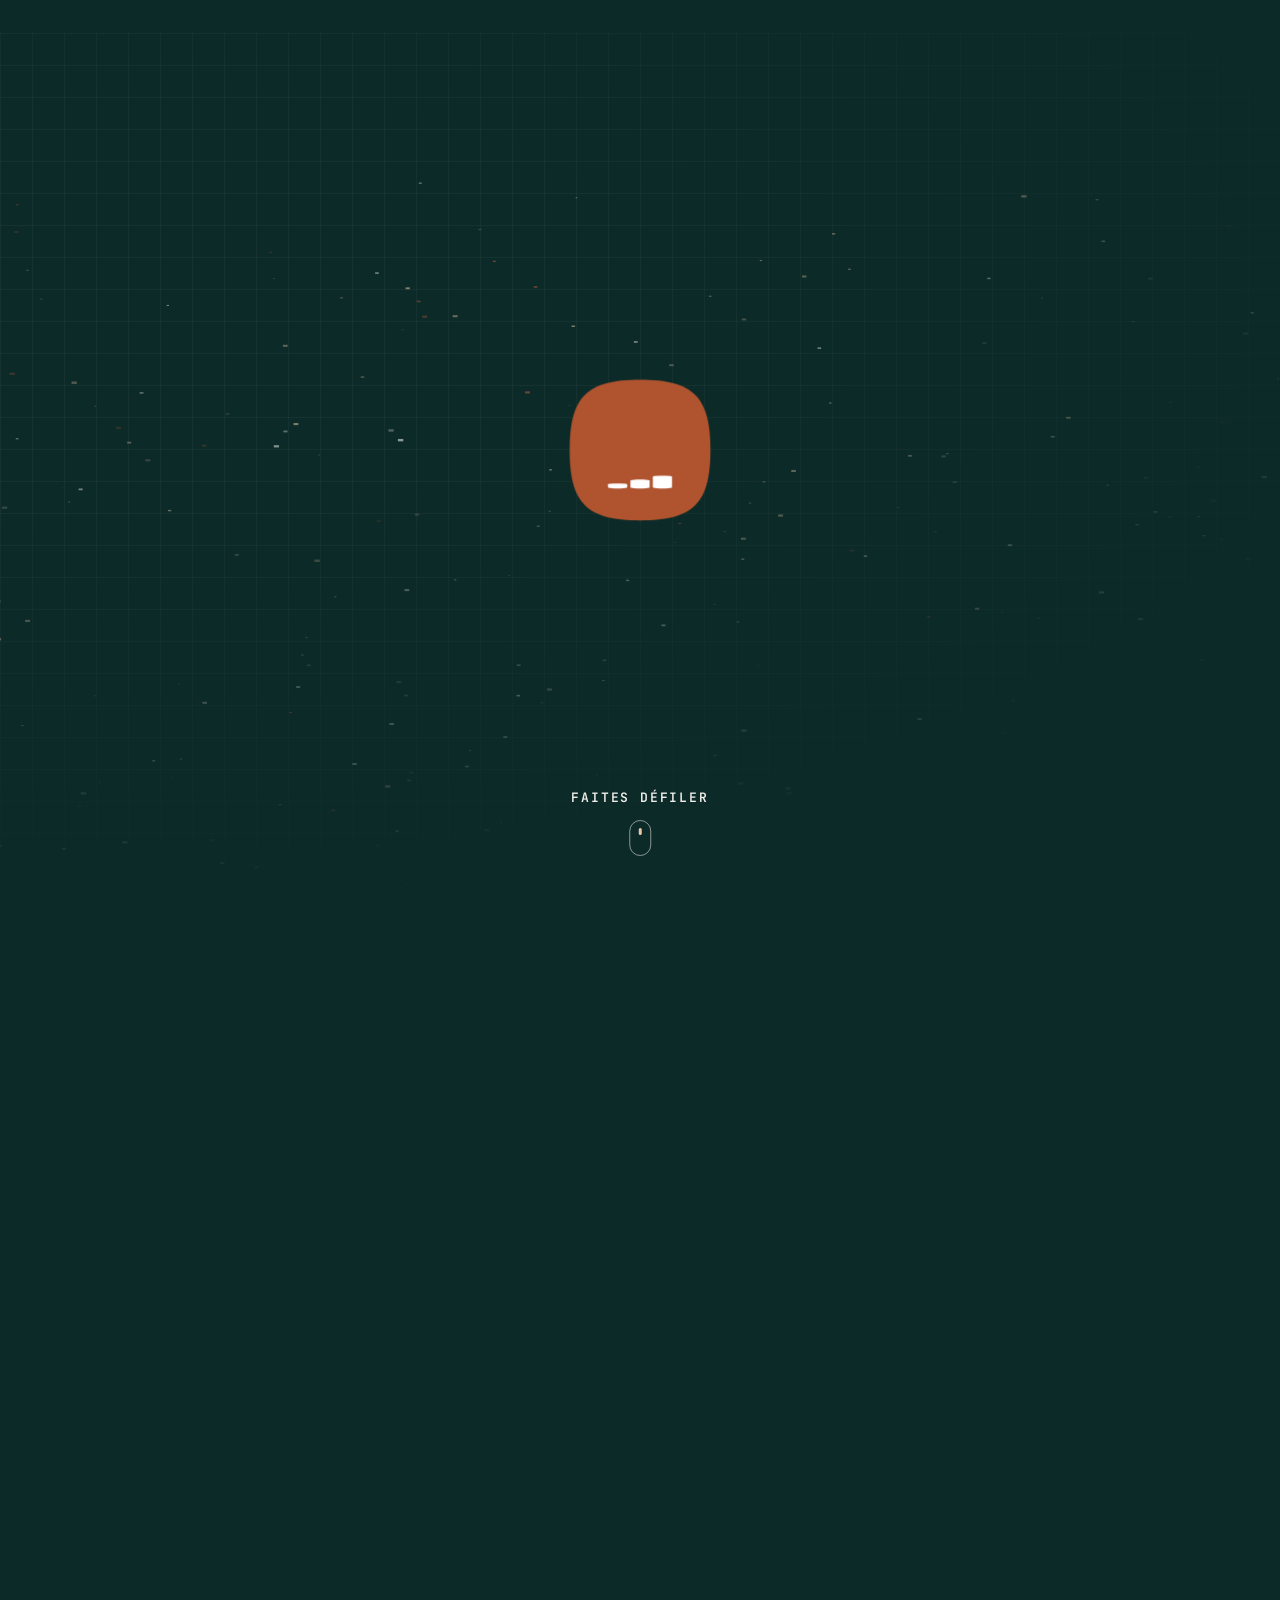
==== commit b3981c14: "Obligés : nouvelle couche 03 Matériel (base d'équipements réglementaires, PAC vérifiées ADEME), 6 co" ====
--- a/index.html
+++ b/index.html
@@ -2563,7 +2563,7 @@
  obl:{fam:"obl",page:"obliges",code:"OBL",label:"un obligé",desc:"Fournisseurs d'énergie et de carburant",audience:"obligé",eb:"Obligés",
   h:"Des volumes CEE <em>qui passent le contrôle.</em>",lead:"Une équipe d\'ingénieurs CEE, un ingénieur dédié. Chaque dossier contrôlé, relu, traçable.",
   pl:"Le risque",pains:[["Des volumes qu'on découvre au dépôt","Réservés au devis","Volume réservé à la signature, libéré si le dossier n'aboutit pas."],["Un lot suspendu pour non-conformité","Arrêtée en amont","Bloquée à la saisie, pas découverte au dépôt."],["Un dossier impossible à justifier","Tout est archivé","Chaque pièce datée et conservée, prête à présenter au PNCEE."]],
-  faq:[["Qui suit nos volumes ?","Un ingénieur dédié, appuyé par des référents par secteur. Suivi en direct dans votre espace obligé."],["Sur quels secteurs livrez-vous ?","Résidentiel, tertiaire, industrie, agriculture et transport."],["Comment savoir qu'un dossier est conforme ?","Cinq couches de contrôle dans Pipeline. Pas de validation, pas de dépôt."],["Peut-on auditer vos dossiers ?","Oui : un lot témoin, avant tout engagement."]],
+  faq:[["Qui suit nos volumes ?","Un ingénieur dédié, appuyé par des référents par secteur. Suivi en direct dans votre espace obligé."],["Sur quels secteurs livrez-vous ?","Résidentiel, tertiaire, industrie, agriculture et transport."],["Comment savoir qu'un dossier est conforme ?","Six couches de contrôle dans Pipeline. Pas de validation, pas de dépôt."],["Peut-on auditer vos dossiers ?","Oui : un lot témoin, avant tout engagement."]],
   goals:[
    {ph:"des volumes qui passent le contrôle",h:"300+ points de contrôle avant d'entrer dans vos lots.",p:"Six pratiques appliquées à chaque dossier, du devis au dépôt.",m:[["8 ans","d'expertise CEE"],["100 %","relus par un ingénieur"],["1","ingénieur dédié"]],cta:["Recevoir un lot témoin","#contact"],tool:"riskObl"},
    {ph:"tenir mon objectif de période",h:"Votre objectif, converti en dossiers par mois.",p:"Calculez le rythme nécessaire. Nous dimensionnons la production du réseau dessus.",m:[["Plafonné","volume réservé au devis"],["5","secteurs couverts"],["1","ingénieur dédié"]],cta:["Parler volumes","#contact"],tool:"pacing"},
@@ -2943,7 +2943,7 @@
  </ol>
 </div></section>`;
 const OBLSEC=`<section class="oc" id="conformite-obliges"><div class="wrap">
- <div class="oc-head"><span class="eyebrow">Pipeline · piloté par nos ingénieurs</span><h2>Des dossiers 100&nbsp;% conformes. <em>Vérifiables, couche par couche.</em></h2><p class="lead">Cinq couches de sécurité dans Pipeline, avant d\'entrer dans vos lots.</p></div>
+ <div class="oc-head"><span class="eyebrow">Pipeline · piloté par nos ingénieurs</span><h2>Des dossiers 100&nbsp;% conformes. <em>Vérifiables, couche par couche.</em></h2><p class="lead">Six couches de sécurité dans Pipeline, avant d\'entrer dans vos lots.</p></div>
  <div class="oc-grid">
   <div class="oc-left"><div class="oc-card" aria-label="Exemple illustratif d'un dossier contrôlé dans Pipeline">
    <div class="oc-ch"><div><b>OP-2026-0412</b><small>BAT-TH-116 · Tertiaire · 62 310 €</small></div><span class="oc-st" id="oc-st">En contrôle</span></div>
@@ -2952,12 +2952,13 @@
     <li data-l="0"><i></i><span>SIRET et RGE valides · alertes actives</span></li>
     <li data-l="1"><i></i><span>Identité vérifiée dès le devis · PVID certifié ANSSI</span></li>
     <li data-l="1"><i></i><span>SIREN actif · précarité justifiée (ANAH)</span></li>
-    <li data-l="2"><i></i><span>Rôle actif et incitatif prouvé avant travaux</span></li>
-    <li data-l="2"><i></i><span>Pièces complètes · photos horodatées et géolocalisées</span></li>
-    <li data-l="3"><i></i><span>Contrôle COFRAC · résultat satisfaisant</span></li>
-    <li data-l="3"><i></i><span>Pièces datées, versionnées, archivées</span></li>
-    <li data-l="4"><i></i><span>Contrôle par contact validé · dépôt débloqué</span></li>
-    <li data-l="4"><i></i><span>Questionnaire propre à l'opération BAT-TH-116</span></li>
+    <li data-l="2"><i></i><span>Équipement référencé · caractéristiques conformes</span></li>
+    <li data-l="3"><i></i><span>Rôle actif et incitatif prouvé avant travaux</span></li>
+    <li data-l="3"><i></i><span>Pièces complètes · photos horodatées et géolocalisées</span></li>
+    <li data-l="4"><i></i><span>Contrôle COFRAC · résultat satisfaisant</span></li>
+    <li data-l="4"><i></i><span>Pièces datées, versionnées, archivées</span></li>
+    <li data-l="5"><i></i><span>Contrôle par contact validé · dépôt débloqué</span></li>
+    <li data-l="5"><i></i><span>Questionnaire propre à l'opération BAT-TH-116</span></li>
    </ul>
    <div class="oc-meter"><span>Conformité</span><b id="oc-n">0 / 9</b><div><i id="oc-bar"></i></div></div>
    <span class="oc-ex">Exemple illustratif · données fictives</span>
@@ -2965,9 +2966,10 @@
   <ol class="oc-steps">
    <li class="oc-step" data-i="0"><span class="oc-k">Couche 01 · Installateur</span><h3>Installateur audité avant son premier dossier.</h3><p>Audit d'entrée, score qualité, puis alertes automatiques sur le RGE.</p><div class="oc-by"><span>Assuré par</span><a class="oc-pr pip" href="#produits">Pipeline<i>.</i></a><span class="oc-pr ood">Données entreprise <b>Pappers</b></span></div></li>
    <li class="oc-step" data-i="1"><span class="oc-k">Couche 02 · Bénéficiaire</span><h3>Bénéficiaire identifié dès le devis.</h3><p>Vérification d'identité à distance certifiée PVID par l'ANSSI : le niveau de vérification le plus élevé. SIREN et précarité (ANAH) vérifiés à la source.</p><div class="oc-by"><span>Assuré par</span><a class="oc-pr pip" href="#produits">Pipeline<i>.</i></a><span class="oc-pr ood">Signature <b>Oodrive</b></span><span class="oc-pr ood">Données entreprise <b>INSEE · Pappers</b></span></div></li>
-   <li class="oc-step" data-i="2"><span class="oc-k">Couche 03 · Contrôles live</span><h3>300+ points vérifiés pendant la saisie.</h3><p>Pièces, mentions, rôle actif et incitatif, photos horodatées et géolocalisées. Une non-conformité bloque le dossier.</p><div class="oc-by"><span>Assuré par</span><a class="oc-pr pip" href="#produits">Pipeline<i>.</i></a><a class="oc-pr cfy" href="#produits"><i>✦</i>Conformity IA</a><span class="oc-pr ood">Photos <b>Fidealis</b></span></div></li>
-   <li class="oc-step" data-i="3"><span class="oc-k">Couche 04 · COFRAC et preuves</span><h3>Contrôles terrain pilotés depuis le dossier.</h3><p>Visite technique et COFRAC commandés et suivis. Chaque pièce datée et archivée.</p><div class="oc-by"><span>Assuré par</span><a class="oc-pr cof" href="#produits"><i>✓</i>Cofrac</a><a class="oc-pr pip" href="#produits">Pipeline<i>.</i></a></div></li>
-   <li class="oc-step" data-i="4"><span class="oc-k">Couche 05 · Contrôle par contact</span><h3>Contrôle par contact avant dépôt.</h3><p>Questionnaire propre à chaque opération, identité vérifiée. Pas de validation, pas de dépôt.</p><div class="oc-by"><span>Assuré par</span><a class="oc-pr ctl" href="#produits">Contrôleo</a><span class="oc-pr ood">Biométrie <b>EuroDatas</b></span></div></li>
+   <li class="oc-step" data-i="2"><span class="oc-k">Couche 03 · Matériel</span><h3>Un matériel conforme à la fiche.</h3><p>Le devis est construit depuis une base d'équipements aux caractéristiques réglementaires : marque, référence, performance. Les PAC sont vérifiées dans le référentiel ADEME, mis à jour chaque semaine.</p><div class="oc-by"><span>Assuré par</span><a class="oc-pr pip" href="#produits">Pipeline<i>.</i></a><span class="oc-pr ood">Référentiel <b>ADEME</b></span></div></li>
+   <li class="oc-step" data-i="3"><span class="oc-k">Couche 04 · Contrôles live</span><h3>300+ points vérifiés pendant la saisie.</h3><p>Pièces, mentions, rôle actif et incitatif, photos horodatées et géolocalisées. Une non-conformité bloque le dossier.</p><div class="oc-by"><span>Assuré par</span><a class="oc-pr pip" href="#produits">Pipeline<i>.</i></a><a class="oc-pr cfy" href="#produits"><i>✦</i>Conformity IA</a><span class="oc-pr ood">Photos <b>Fidealis</b></span></div></li>
+   <li class="oc-step" data-i="4"><span class="oc-k">Couche 05 · COFRAC et preuves</span><h3>Contrôles terrain pilotés depuis le dossier.</h3><p>Visite technique et COFRAC commandés et suivis. Chaque pièce datée et archivée.</p><div class="oc-by"><span>Assuré par</span><a class="oc-pr cof" href="#produits"><i>✓</i>Cofrac</a><a class="oc-pr pip" href="#produits">Pipeline<i>.</i></a></div></li>
+   <li class="oc-step" data-i="5"><span class="oc-k">Couche 06 · Contrôle par contact</span><h3>Contrôle par contact avant dépôt.</h3><p>Questionnaire propre à chaque opération, identité vérifiée. Pas de validation, pas de dépôt.</p><div class="oc-by"><span>Assuré par</span><a class="oc-pr ctl" href="#produits">Contrôleo</a><span class="oc-pr ood">Biométrie <b>EuroDatas</b></span></div></li>
   </ol>
  </div>
  <div class="oc-refs"><span class="oc-fk">Connecté aux référentiels officiels</span><ul><li>INSEE</li><li>Pappers</li><li>Base Adresse Nationale</li><li>Cadastre</li><li>BDNB</li><li>ADEME · PAC agréées</li><li>France Chaleur Urbaine</li><li>Barèmes ANAH</li></ul></div>
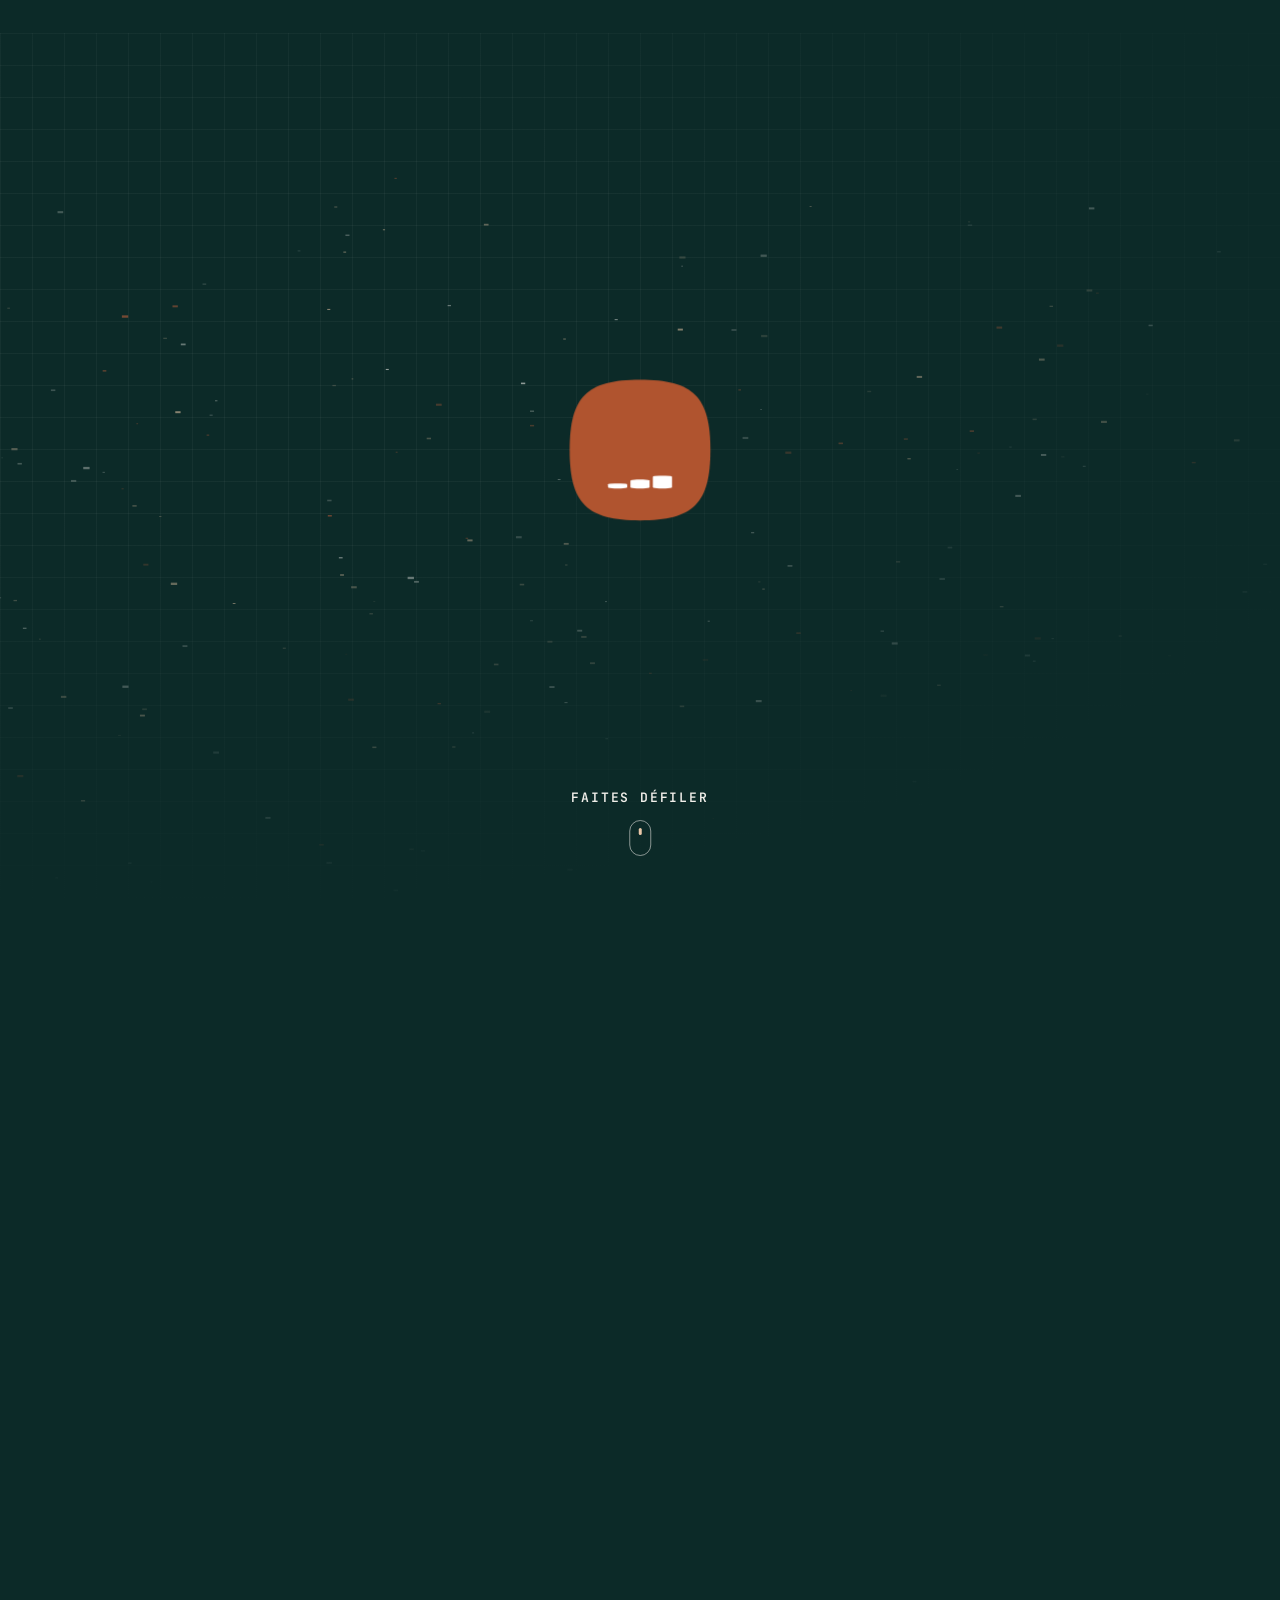
==== commit 3caf58e1: "Obligés : « et je veux sécuriser mes volumes CEE » Co-Authored-By: Claude Opus 5.5 <noreply@anthropi" ====
--- a/index.html
+++ b/index.html
@@ -2565,7 +2565,7 @@
   pl:"Le risque",pains:[["Des volumes qu'on découvre au dépôt","Réservés au devis","Volume réservé à la signature, libéré si le dossier n'aboutit pas."],["Un lot suspendu pour non-conformité","Arrêtée en amont","Bloquée à la saisie, pas découverte au dépôt."],["Un dossier impossible à justifier","Tout est archivé","Chaque pièce datée et conservée, prête à présenter au PNCEE."]],
   faq:[["Qui suit nos volumes ?","Un ingénieur dédié, appuyé par des référents par secteur. Suivi en direct dans votre espace obligé."],["Sur quels secteurs livrez-vous ?","Résidentiel, tertiaire, industrie, agriculture et transport."],["Comment savoir qu'un dossier est conforme ?","Six couches de contrôle dans Pipeline. Pas de validation, pas de dépôt."],["Peut-on auditer vos dossiers ?","Oui : un lot témoin, avant tout engagement."]],
   goals:[
-   {ph:"des volumes qui passent le contrôle",h:"300+ points de contrôle avant d'entrer dans vos lots.",p:"Six pratiques appliquées à chaque dossier, du devis au dépôt.",m:[["8 ans","d'expertise CEE"],["100 %","relus par un ingénieur"],["1","ingénieur dédié"]],cta:["Recevoir un lot témoin","#contact"],tool:"riskObl"},
+   {ph:"sécuriser mes volumes CEE",h:"300+ points de contrôle avant d'entrer dans vos lots.",p:"Six pratiques appliquées à chaque dossier, du devis au dépôt.",m:[["8 ans","d'expertise CEE"],["100 %","relus par un ingénieur"],["1","ingénieur dédié"]],cta:["Recevoir un lot témoin","#contact"],tool:"riskObl"},
    {ph:"tenir mon objectif de période",h:"Votre objectif, converti en dossiers par mois.",p:"Calculez le rythme nécessaire. Nous dimensionnons la production du réseau dessus.",m:[["Plafonné","volume réservé au devis"],["5","secteurs couverts"],["1","ingénieur dédié"]],cta:["Parler volumes","#contact"],tool:"pacing"},
    {ph:"savoir d'où viennent mes CEE",h:"1 kWh cumac = 1 dossier, 1 installateur, 1 ingénieur.",p:"Chaque kWh cumac rattaché à un dossier, un installateur, un bénéficiaire vérifié. Suivi en direct.",m:[["Live","espace obligé"],["RGE","vérifié"],["Archivé","chaque pièce versionnée"]],cta:["Voir une démo","#contact"],tool:"lot"}]},
  tra:{fam:"ben",page:"transport",code:"TRA",label:"un transporteur",desc:"Flottes, logistique, transport de voyageurs",audience:"transporteur",eb:"Transport et logistique",
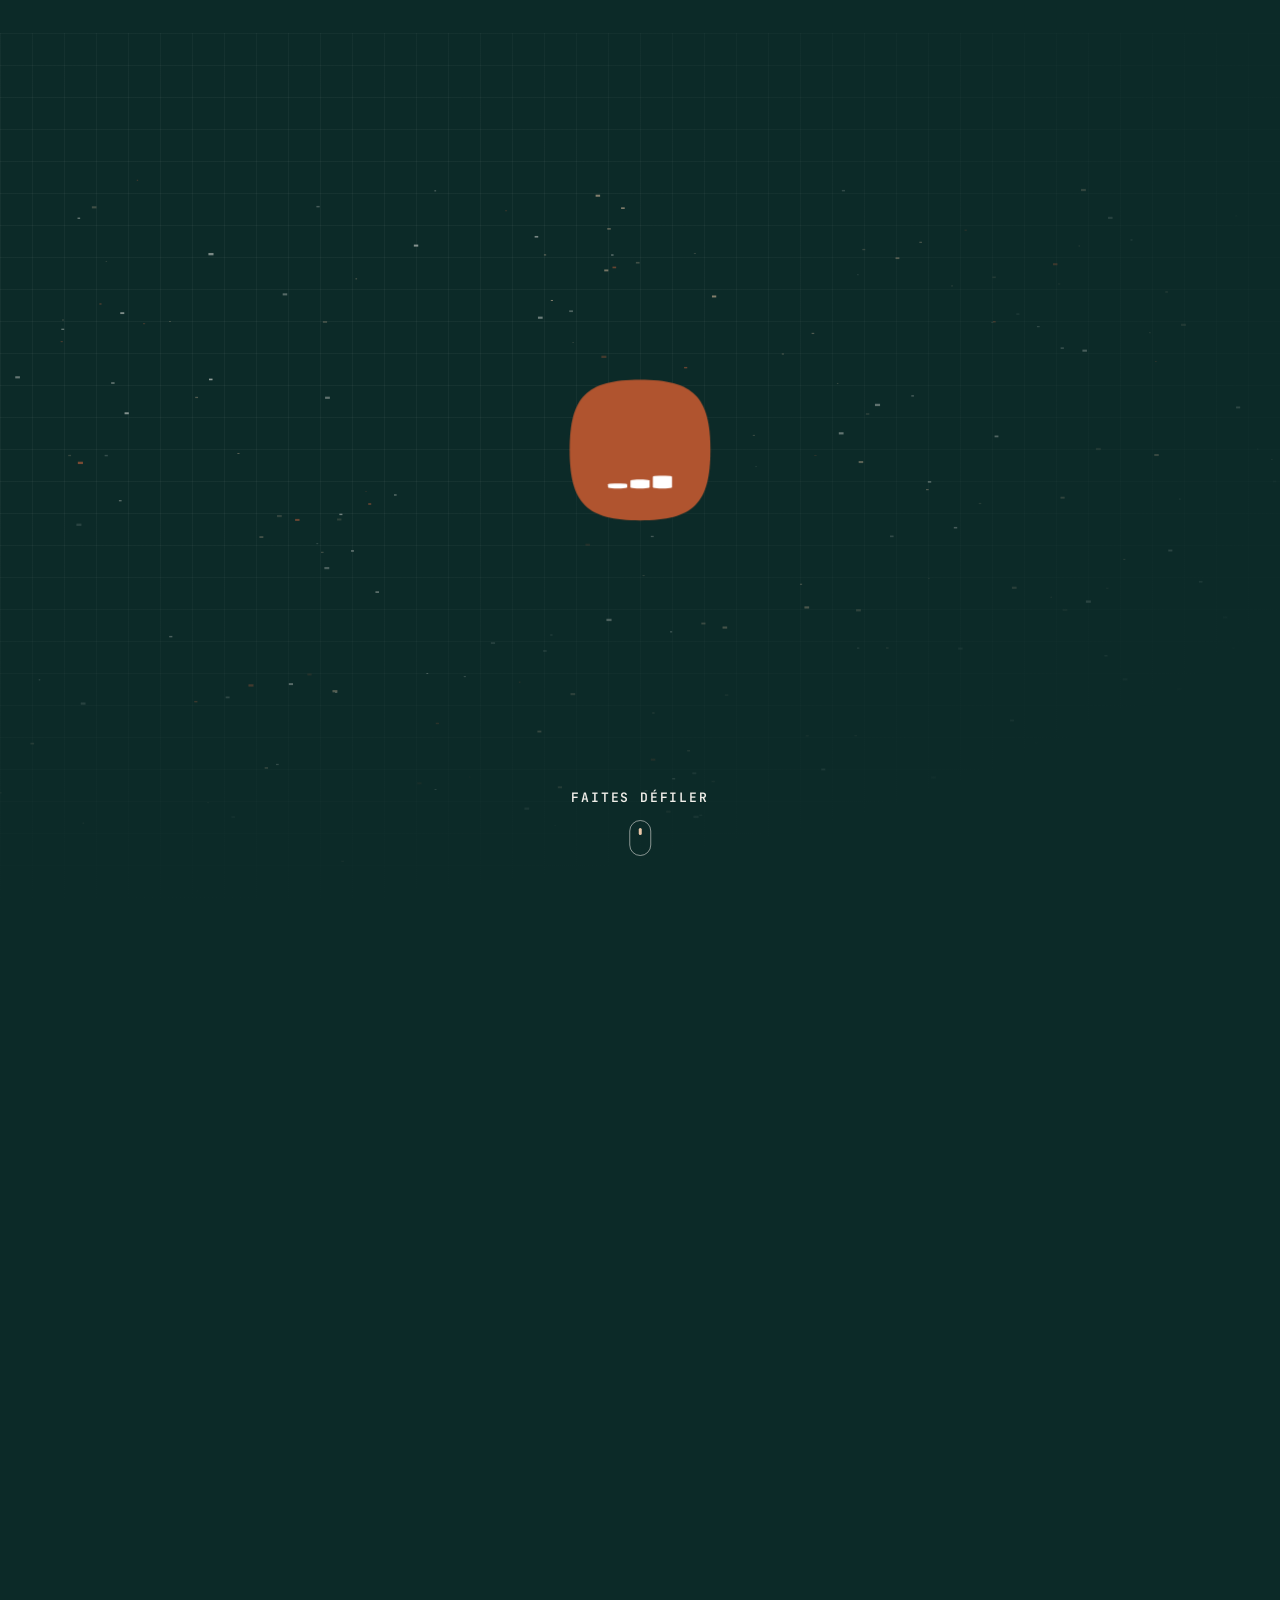
==== commit ebfa46ba: "Obligés : installateur audité en continu Co-Authored-By: Claude Opus 5.5 <noreply@anthropic.com>" ====
--- a/index.html
+++ b/index.html
@@ -2590,7 +2590,7 @@
    const u=()=>{const m=+nb.value*+pr.value,a=m*3,b=m*5/30;$('#pt-nbo').textContent=nb.value;$('#pt-pro').textContent=eur(+pr.value);$('#pt-gain').textContent=eur(a-b);$('#pt-now').textContent=eur(a);$('#pt-pl').textContent=eur(b);fill(nb);fill(pr)};
    nb.oninput=u;pr.oninput=u;u()}},
  riskIns:{t:"Diagnostic de votre dernier dossier",f:"Six points parmi les 300+ contrôlés par Pipeline.",items:["L'offre CEE est datée avant la signature du devis","La qualification RGE couvre ces travaux à cette date","La facture porte marque, référence et performance","L'attestation sur l'honneur est signée, datée, complète","La fiche technique prouve le seuil de la fiche","Adresse et nom identiques sur toutes les pièces"]},
- riskObl:{t:"Appliqué à chaque dossier",f:"Six pratiques LSF Énergie, sur chaque dossier livré.",items:["L'installateur est audité avant son premier dossier","Le bénéficiaire est identifié dès la signature du devis","Les pièces sont contrôlées pendant la saisie","Chaque dossier est relu par un ingénieur avant dépôt","Le contrôle COFRAC est commandé et suivi depuis le dossier","Un contrôle par contact est mené pour chaque opération"]},
+ riskObl:{t:"Appliqué à chaque dossier",f:"Six pratiques LSF Énergie, sur chaque dossier livré.",items:["L'installateur est audité en continu","Le bénéficiaire est identifié dès la signature du devis","Les pièces sont contrôlées pendant la saisie","Chaque dossier est relu par un ingénieur avant dépôt","Le contrôle COFRAC est commandé et suivi depuis le dossier","Un contrôle par contact est mené pour chaque opération"]},
  speed:{t:"Pipeline · nouveau dossier",f:"Démonstration du parcours. Durées indicatives.",
   steps:[["Client","Nom, adresse, statut"],["Logement","Type, surface, énergie"],["Opération","BAR-TH-171 proposée"],["Équipement","Référence, ETAS vérifié"],["Offre CEE","Horodatée avant devis"],["Devis","Généré avec les mentions"],["Signature","Électronique, datée"],["Travaux","Date de réalisation"],["Facture","Générée, mentions conformes"],["Attestation","Pré-remplie, à signer"],["Photos","Avant / après"],["Envoi","Relecture ingénieur"]],
   html:`<div class="clicks" id="sp-c"></div><div><div class="stepname" id="sp-n"></div><div class="stepsub" id="sp-s"></div></div><div class="result"><span class="clock" id="sp-t">00:00 écoulé</span><button class="btn btn-cta btn-sm" id="sp-b" type="button">Clic suivant →</button></div>`,
@@ -2964,7 +2964,7 @@
    <span class="oc-ex">Exemple illustratif · données fictives</span>
   </div></div>
   <ol class="oc-steps">
-   <li class="oc-step" data-i="0"><span class="oc-k">Couche 01 · Installateur</span><h3>Installateur audité avant son premier dossier.</h3><p>Audit d'entrée, score qualité, puis alertes automatiques sur le RGE.</p><div class="oc-by"><span>Assuré par</span><a class="oc-pr pip" href="#produits">Pipeline<i>.</i></a><span class="oc-pr ood">Données entreprise <b>Pappers</b></span></div></li>
+   <li class="oc-step" data-i="0"><span class="oc-k">Couche 01 · Installateur</span><h3>Installateur audité en continu.</h3><p>Score qualité tenu à jour dossier après dossier, alertes automatiques sur le RGE.</p><div class="oc-by"><span>Assuré par</span><a class="oc-pr pip" href="#produits">Pipeline<i>.</i></a><span class="oc-pr ood">Données entreprise <b>Pappers</b></span></div></li>
    <li class="oc-step" data-i="1"><span class="oc-k">Couche 02 · Bénéficiaire</span><h3>Bénéficiaire identifié dès le devis.</h3><p>Vérification d'identité à distance certifiée PVID par l'ANSSI : le niveau de vérification le plus élevé. SIREN et précarité (ANAH) vérifiés à la source.</p><div class="oc-by"><span>Assuré par</span><a class="oc-pr pip" href="#produits">Pipeline<i>.</i></a><span class="oc-pr ood">Signature <b>Oodrive</b></span><span class="oc-pr ood">Données entreprise <b>INSEE · Pappers</b></span></div></li>
    <li class="oc-step" data-i="2"><span class="oc-k">Couche 03 · Matériel</span><h3>Un matériel conforme à la fiche.</h3><p>Le devis est construit depuis une base d'équipements aux caractéristiques réglementaires : marque, référence, performance. Les PAC sont vérifiées dans le référentiel ADEME, mis à jour chaque semaine.</p><div class="oc-by"><span>Assuré par</span><a class="oc-pr pip" href="#produits">Pipeline<i>.</i></a><span class="oc-pr ood">Référentiel <b>ADEME</b></span></div></li>
    <li class="oc-step" data-i="3"><span class="oc-k">Couche 04 · Contrôles live</span><h3>300+ points vérifiés pendant la saisie.</h3><p>Pièces, mentions, rôle actif et incitatif, photos horodatées et géolocalisées. Une non-conformité bloque le dossier.</p><div class="oc-by"><span>Assuré par</span><a class="oc-pr pip" href="#produits">Pipeline<i>.</i></a><a class="oc-pr cfy" href="#produits"><i>✦</i>Conformity IA</a><span class="oc-pr ood">Photos <b>Fidealis</b></span></div></li>
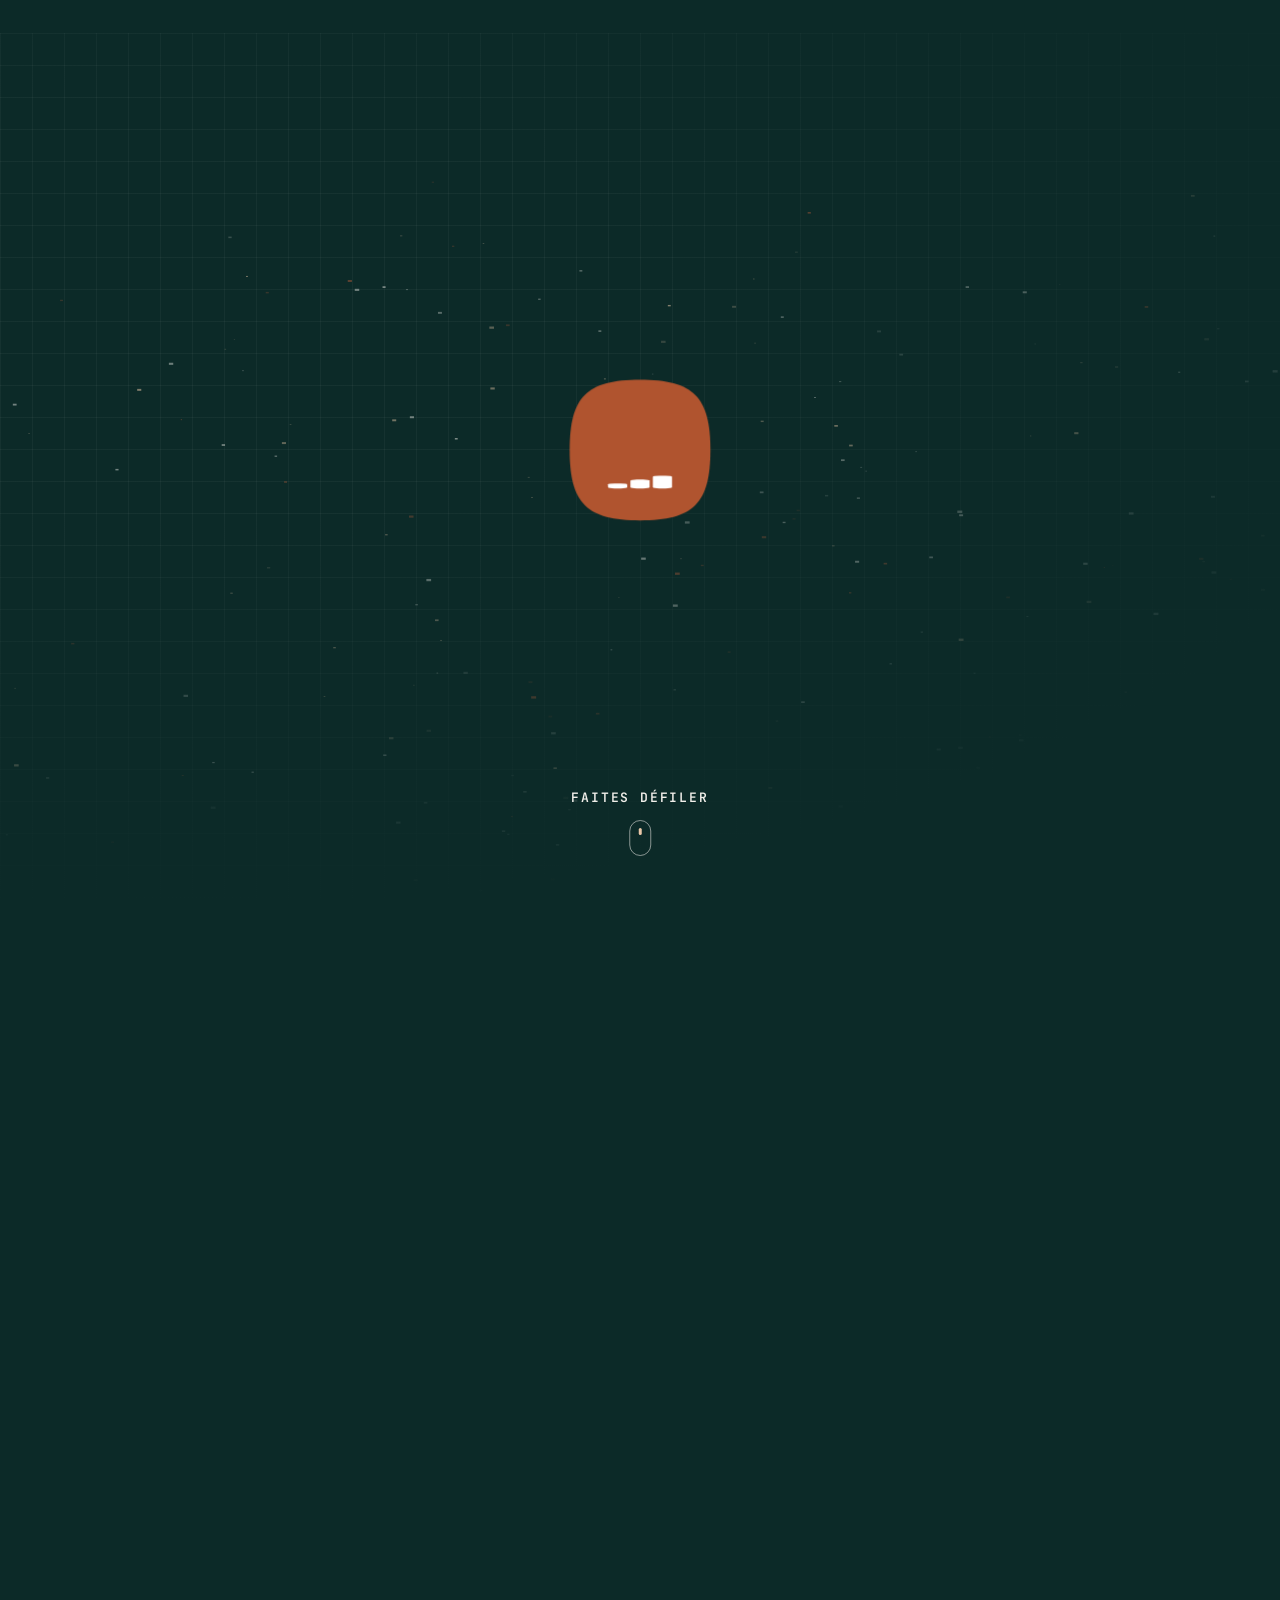
==== commit df9acf69: "Obligés : checklist alignée sur les 6 couches (relecture ingénieur retirée, matériel ajouté) Co-Auth" ====
--- a/index.html
+++ b/index.html
@@ -2590,7 +2590,7 @@
    const u=()=>{const m=+nb.value*+pr.value,a=m*3,b=m*5/30;$('#pt-nbo').textContent=nb.value;$('#pt-pro').textContent=eur(+pr.value);$('#pt-gain').textContent=eur(a-b);$('#pt-now').textContent=eur(a);$('#pt-pl').textContent=eur(b);fill(nb);fill(pr)};
    nb.oninput=u;pr.oninput=u;u()}},
  riskIns:{t:"Diagnostic de votre dernier dossier",f:"Six points parmi les 300+ contrôlés par Pipeline.",items:["L'offre CEE est datée avant la signature du devis","La qualification RGE couvre ces travaux à cette date","La facture porte marque, référence et performance","L'attestation sur l'honneur est signée, datée, complète","La fiche technique prouve le seuil de la fiche","Adresse et nom identiques sur toutes les pièces"]},
- riskObl:{t:"Appliqué à chaque dossier",f:"Six pratiques LSF Énergie, sur chaque dossier livré.",items:["L'installateur est audité en continu","Le bénéficiaire est identifié dès la signature du devis","Les pièces sont contrôlées pendant la saisie","Chaque dossier est relu par un ingénieur avant dépôt","Le contrôle COFRAC est commandé et suivi depuis le dossier","Un contrôle par contact est mené pour chaque opération"]},
+ riskObl:{t:"Appliqué à chaque dossier",f:"Six pratiques LSF Énergie, sur chaque dossier livré.",items:["L'installateur est audité en continu","Le bénéficiaire est identifié dès la signature du devis","Le matériel est vérifié dans une base réglementaire","Les pièces sont contrôlées pendant la saisie","Le contrôle COFRAC est commandé et suivi depuis le dossier","Un contrôle par contact est mené pour chaque opération"]},
  speed:{t:"Pipeline · nouveau dossier",f:"Démonstration du parcours. Durées indicatives.",
   steps:[["Client","Nom, adresse, statut"],["Logement","Type, surface, énergie"],["Opération","BAR-TH-171 proposée"],["Équipement","Référence, ETAS vérifié"],["Offre CEE","Horodatée avant devis"],["Devis","Généré avec les mentions"],["Signature","Électronique, datée"],["Travaux","Date de réalisation"],["Facture","Générée, mentions conformes"],["Attestation","Pré-remplie, à signer"],["Photos","Avant / après"],["Envoi","Relecture ingénieur"]],
   html:`<div class="clicks" id="sp-c"></div><div><div class="stepname" id="sp-n"></div><div class="stepsub" id="sp-s"></div></div><div class="result"><span class="clock" id="sp-t">00:00 écoulé</span><button class="btn btn-cta btn-sm" id="sp-b" type="button">Clic suivant →</button></div>`,
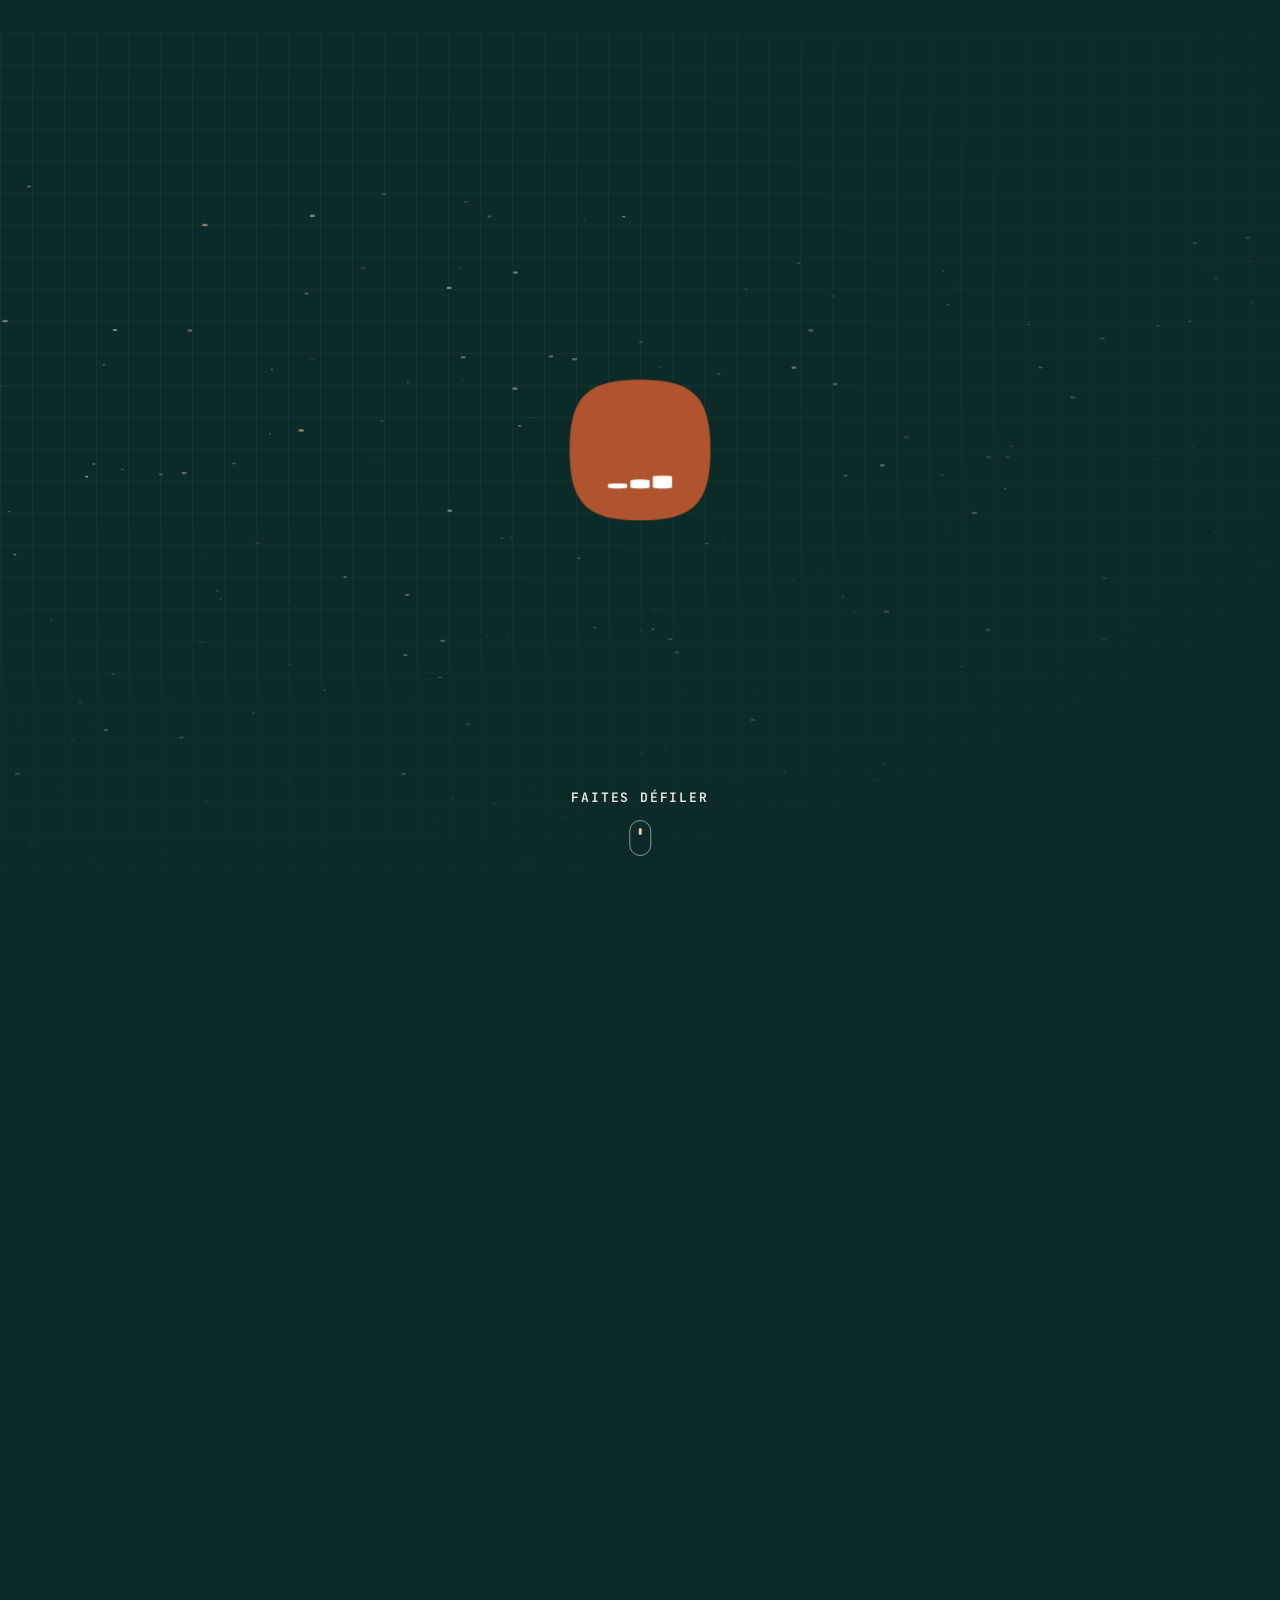
==== commit 33a7a0fd: "Obligés : Ellisphere en couche 01 Co-Authored-By: Claude Opus 5.5 <noreply@anthropic.com>" ====
--- a/index.html
+++ b/index.html
@@ -2964,7 +2964,7 @@
    <span class="oc-ex">Exemple illustratif · données fictives</span>
   </div></div>
   <ol class="oc-steps">
-   <li class="oc-step" data-i="0"><span class="oc-k">Couche 01 · Installateur</span><h3>Installateur audité en continu.</h3><p>Score qualité tenu à jour dossier après dossier, alertes automatiques sur le RGE.</p><div class="oc-by"><span>Assuré par</span><a class="oc-pr pip" href="#produits">Pipeline<i>.</i></a><span class="oc-pr ood">Données entreprise <b>Pappers</b></span></div></li>
+   <li class="oc-step" data-i="0"><span class="oc-k">Couche 01 · Installateur</span><h3>Installateur audité en continu.</h3><p>Score qualité tenu à jour dossier après dossier, alertes automatiques sur le RGE.</p><div class="oc-by"><span>Assuré par</span><a class="oc-pr pip" href="#produits">Pipeline<i>.</i></a><span class="oc-pr ood">Données entreprise <b>Pappers</b></span><span class="oc-pr ood">Évaluation entreprise <b>Ellisphere</b></span></div></li>
    <li class="oc-step" data-i="1"><span class="oc-k">Couche 02 · Bénéficiaire</span><h3>Bénéficiaire identifié dès le devis.</h3><p>Vérification d'identité à distance certifiée PVID par l'ANSSI : le niveau de vérification le plus élevé. SIREN et précarité (ANAH) vérifiés à la source.</p><div class="oc-by"><span>Assuré par</span><a class="oc-pr pip" href="#produits">Pipeline<i>.</i></a><span class="oc-pr ood">Signature <b>Oodrive</b></span><span class="oc-pr ood">Données entreprise <b>INSEE · Pappers</b></span></div></li>
    <li class="oc-step" data-i="2"><span class="oc-k">Couche 03 · Matériel</span><h3>Un matériel conforme à la fiche.</h3><p>Le devis est construit depuis une base d'équipements aux caractéristiques réglementaires : marque, référence, performance. Les PAC sont vérifiées dans le référentiel ADEME, mis à jour chaque semaine.</p><div class="oc-by"><span>Assuré par</span><a class="oc-pr pip" href="#produits">Pipeline<i>.</i></a><span class="oc-pr ood">Référentiel <b>ADEME</b></span></div></li>
    <li class="oc-step" data-i="3"><span class="oc-k">Couche 04 · Contrôles live</span><h3>300+ points vérifiés pendant la saisie.</h3><p>Pièces, mentions, rôle actif et incitatif, photos horodatées et géolocalisées. Une non-conformité bloque le dossier.</p><div class="oc-by"><span>Assuré par</span><a class="oc-pr pip" href="#produits">Pipeline<i>.</i></a><a class="oc-pr cfy" href="#produits"><i>✦</i>Conformity IA</a><span class="oc-pr ood">Photos <b>Fidealis</b></span></div></li>
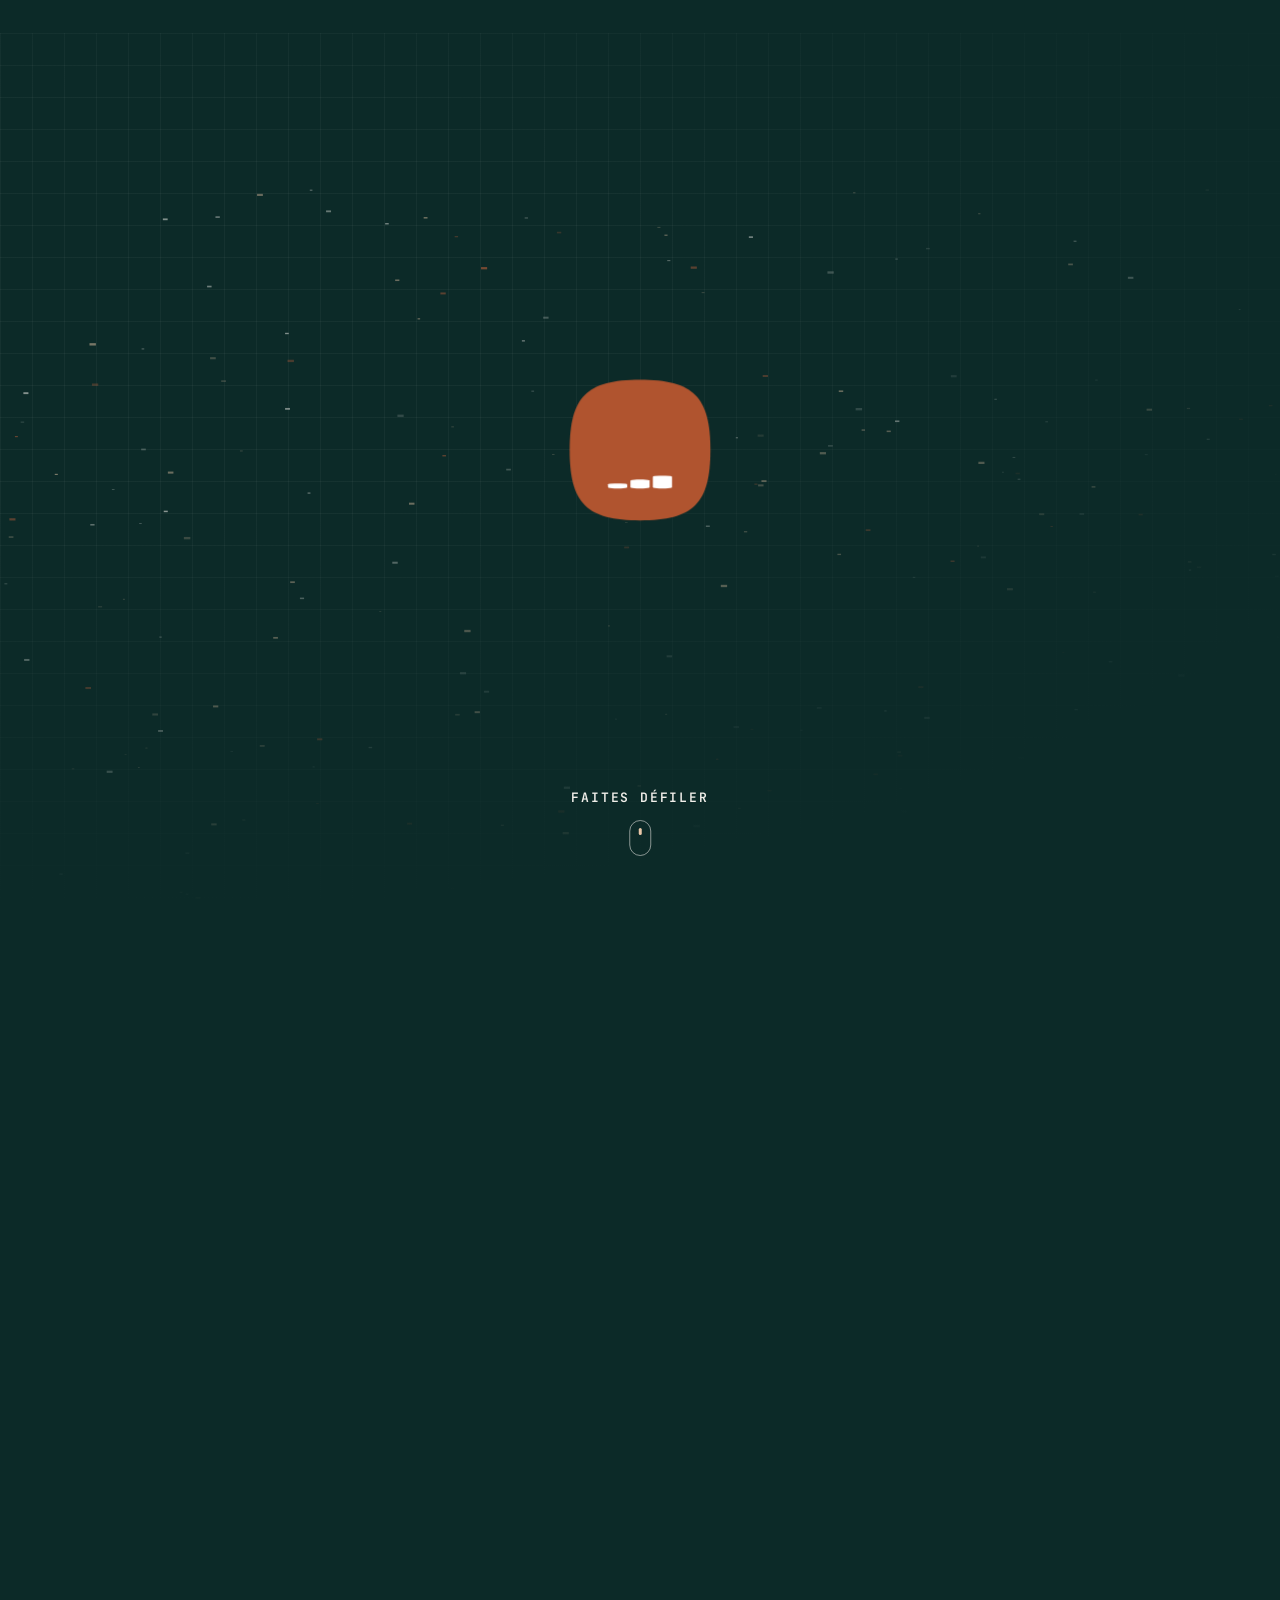
==== commit 7c0f4288: "Guichet unique sur les pages profils (hors obligés) : prime CEE, aides publiques, crédit, avance de " ====
--- a/index.html
+++ b/index.html
@@ -1978,6 +1978,32 @@
 .otr-logos img{max-width:320px;justify-self:center}
 .otr-logos.in img[alt^="Esso"]{transform:none}
 .otr-logos{grid-template-columns:1.2fr 1fr 1fr}
+/* guichet unique */
+.gu{background:#fff;padding-block:clamp(72px,9vw,120px);border-top:1px solid var(--line)}
+.gu-head{display:grid;gap:14px;max-width:900px;margin-bottom:clamp(32px,5vw,56px)}
+.gu-head .eyebrow{color:var(--brand)}
+.gu-head h2{font-size:clamp(34px,4.8vw,66px);font-weight:900;letter-spacing:-.055em;line-height:.97;color:var(--ink)}
+.gu-head h2 em{font-style:normal;color:var(--brand)}
+.gu-plan{background:#0C2A28;color:var(--on-deep);border-radius:22px;padding:clamp(20px,3vw,32px);display:grid;gap:16px}
+.gu-top{display:flex;justify-content:space-between;align-items:baseline;gap:12px;flex-wrap:wrap}
+.gu-top span{font:600 12px var(--mono);letter-spacing:.08em;text-transform:uppercase;color:var(--on-deep-2)}
+.gu-top b{font-size:clamp(20px,2.2vw,28px);font-weight:800;letter-spacing:-.03em;color:var(--sable)}
+.gu-bar{display:flex;height:clamp(72px,8vw,96px);border-radius:14px;overflow:hidden;background:rgba(240,238,233,.08)}
+.gu-bar i{font-style:normal;width:0;flex:none;display:grid;align-content:center;gap:2px;padding-inline:14px;overflow:hidden;white-space:nowrap;transition:width 1s cubic-bezier(.7,0,.2,1)}
+.gu-bar.in i{width:var(--w)}
+.gu-bar.in i.a{transition-delay:.35s}.gu-bar.in i.k{transition-delay:.7s}
+.gu-bar i em{font-style:normal;font:600 11px var(--mono);letter-spacing:.06em;text-transform:uppercase;opacity:.85}
+.gu-bar i b{font-size:clamp(16px,1.8vw,22px);font-weight:800;letter-spacing:-.02em}
+.gu-bar i.c{background:var(--cta);color:#fff}.gu-bar i.a{background:#E9C7A8;color:#123B3A}.gu-bar i.k{background:#2E7D6B;color:#fff}
+.gu-note{margin:0;font-size:15px;color:var(--on-deep-2)}.gu-note span{font:600 11px var(--mono);letter-spacing:.06em;text-transform:uppercase;opacity:.7;margin-left:6px}
+.gu-l{list-style:none;margin:clamp(24px,4vw,40px) 0 0;padding:0;display:grid;grid-template-columns:repeat(4,1fr);gap:16px}
+.gu-l li{display:grid;gap:8px;align-content:start;padding-top:16px;border-top:2px solid var(--ink)}
+.gu-l code{font:700 12px var(--mono);color:var(--brand)}
+.gu-l b{font-size:20px;font-weight:800;letter-spacing:-.03em;color:var(--ink)}
+.gu-l span{font-size:15px;line-height:1.5;color:var(--ink-2)}
+@media (max-width:900px){.gu-l{grid-template-columns:1fr 1fr;row-gap:24px}}
+@media (max-width:600px){.gu-bar{flex-direction:column;height:auto}.gu-bar i{width:100%!important;height:0;padding-block:0;transition:height .8s cubic-bezier(.7,0,.2,1),padding .8s}.gu-bar.in i{height:64px;padding-block:10px}.gu-l{grid-template-columns:1fr}}
+@media (prefers-reduced-motion:reduce){.gu-bar i{width:var(--w);transition:none}}
 </style>
 </head>
 <body>
@@ -2988,6 +3014,23 @@
  if(matchMedia('(max-width:760px)').matches){window.__mswipe&&setTimeout(window.__mswipe,60);return}
  if(!('IntersectionObserver' in window)){set(steps.length-1);return}
  const io=new IntersectionObserver(es=>es.forEach(e=>{if(e.isIntersecting)set(+e.target.dataset.i)}),{rootMargin:'-45% 0px -45% 0px'});steps.forEach(x=>io.observe(x))}
+const GUICHET=`<section class="gu" id="guichet-unique"><div class="wrap">
+ <div class="gu-head"><span class="eyebrow">Guichet unique</span><h2>On ne vend pas une prime. <em>On débloque le financement complet du projet.</em></h2></div>
+ <div class="gu-plan" aria-label="Exemple illustratif d'un plan de financement">
+  <div class="gu-top"><span>Exemple · rénovation de 120 000 €</span><b>Projet financé</b></div>
+  <div class="gu-bar"><i class="c" style="--w:38%"><em>Prime CEE</em><b>46 000 €</b></i><i class="a" style="--w:24%"><em>Aides publiques</em><b>28 000 €</b></i><i class="k" style="--w:38%"><em>Crédit</em><b>46 000 €</b></i></div>
+  <p class="gu-note">Avance de fonds : les travaux démarrent sans attendre le versement. <span>Exemple illustratif.</span></p>
+ </div>
+ <ol class="gu-l">
+  <li><code>01</code><b>Avance de fonds</b><span>Lancez les travaux sans attendre le versement de la prime.</span></li>
+  <li><code>02</code><b>Prime CEE</b><span>Notre cœur de métier, sécurisée et validée par nos ingénieurs.</span></li>
+  <li><code>03</code><b>Crédit et financement</b><span>Des solutions pour couvrir le reste à charge.</span></li>
+  <li><code>04</code><b>Aides publiques</b><span>MaPrimeRénov', aides locales, dispositifs sectoriels : cumulés au mieux de vos droits.</span></li>
+ </ol>
+</div></section>`;
+function armGuichet(){const sec=document.getElementById('guichet-unique');if(!sec)return;const bar=sec.querySelector('.gu-bar');bar.classList.remove('in');
+ if(!('IntersectionObserver' in window)||matchMedia('(prefers-reduced-motion: reduce)').matches){bar.classList.add('in');return}
+ const io=new IntersectionObserver(es=>{if(es[0].isIntersecting){bar.classList.add('in');io.disconnect()}},{threshold:.5});io.observe(bar)}
 function renderSolution(page){
  const p=PAGES[page],k=SOLKEY[page];
  const subs=p.sub?`<section class="blk" style="padding-bottom:0"><div class="wrap"><div class="blk-head"><span class="eyebrow">Trois profils</span><h2>Votre situation, <em>vos fiches.</em></h2></div><div class="subseg">${p.sub.map(s=>`<article><span class="eyebrow">${s[1]}</span><h3>${s[0]}</h3><ul>${s[2].map(x=>`<li>${x}</li>`).join('')}</ul><code>${s[3]}</code></article>`).join('')}</div></div></section>`:'';
@@ -2999,13 +3042,14 @@
  ${k==='obl'?'':`<section class="qstrip"><div class="wrap"><span class="qs-b"><b>300+</b> points contrôlés par IA</span><span class="qs-plus">+</span><span class="qs-b"><b>100 %</b> relus par un ingénieur</span><span class="qs-plus">+</span><span class="qs-b"><b>1</b> interlocuteur dédié</span><span class="qs-plus">+</span><span class="qs-b"><b>1</b> dashboard de suivi en temps réel</span></div></section>`}
  ${k==='obl'?OBLSEC:''}
  ${FEX[k]?fexHTML(k):subs}
+ ${k!=='obl'?GUICHET:''}
 ${k==='rge'?PIPEBAND+PARTNER:k==='obl'?OBLACC:flowHTML(FLOW[p.fam])}
  <section class="blk sol-faq"><div class="wrap sf-grid"><div class="blk-head"><span class="eyebrow">Questions fréquentes</span><h2>Ce qu'on <em>nous demande.</em></h2></div>
  <div class="faq">${(k==='obl'?FAQ_OBL:FAQ_COMMON).concat(p.faq).map((f,i)=>`<details${i?'':' open'}><summary>${f[0]}</summary><p>${f[1]}</p></details>`).join('')}</div></div></section>
  ${rel.length&&k!=='obl'?`<section class="blk"><div class="wrap"><div class="blk-head"><span class="eyebrow">À lire</span><h2>Dans le Journal.</h2></div><div class="posts">${rel.map(card).join('')}</div></div></section>`:''}
  <section class="blk cta-end"><div class="wrap cta-band"><h2>${({ins:"Un dossier en cours ? Faites-le relire par un ingénieur.",obl:"Des volumes à sécuriser ? Parlons de votre objectif.",pre:"Un projet à financer ? Envoyez-le-nous.",ben:"Des travaux en vue ? Chiffrons vos CEE."})[p.fam]}</h2><a class="btn btn-cta" href="#contact">Parler à un ingénieur <span class="arr">→</span></a></div></section>`;
  $('#hero-crumb').innerHTML=`<a href="#accueil">Accueil</a> / Vous êtes / ${p.eb.split(',')[0]}`;
- armSteps();armPartner();armObl();
+ armSteps();armPartner();armObl();armGuichet();
 }
 function armPartner(){const sec=document.getElementById('devenir-partenaire');if(!sec)return;const items=[...sec.querySelectorAll('.p2-step')];
  const set=i=>{items.forEach((x,k)=>{x.classList.toggle('on',k===i);x.classList.toggle('past',k<i)});const c=document.getElementById('p2-cur');if(c)c.textContent='0'+(i+1);const b=document.getElementById('p2-bar');if(b)b.style.width=((i+1)/items.length*100)+'%'};
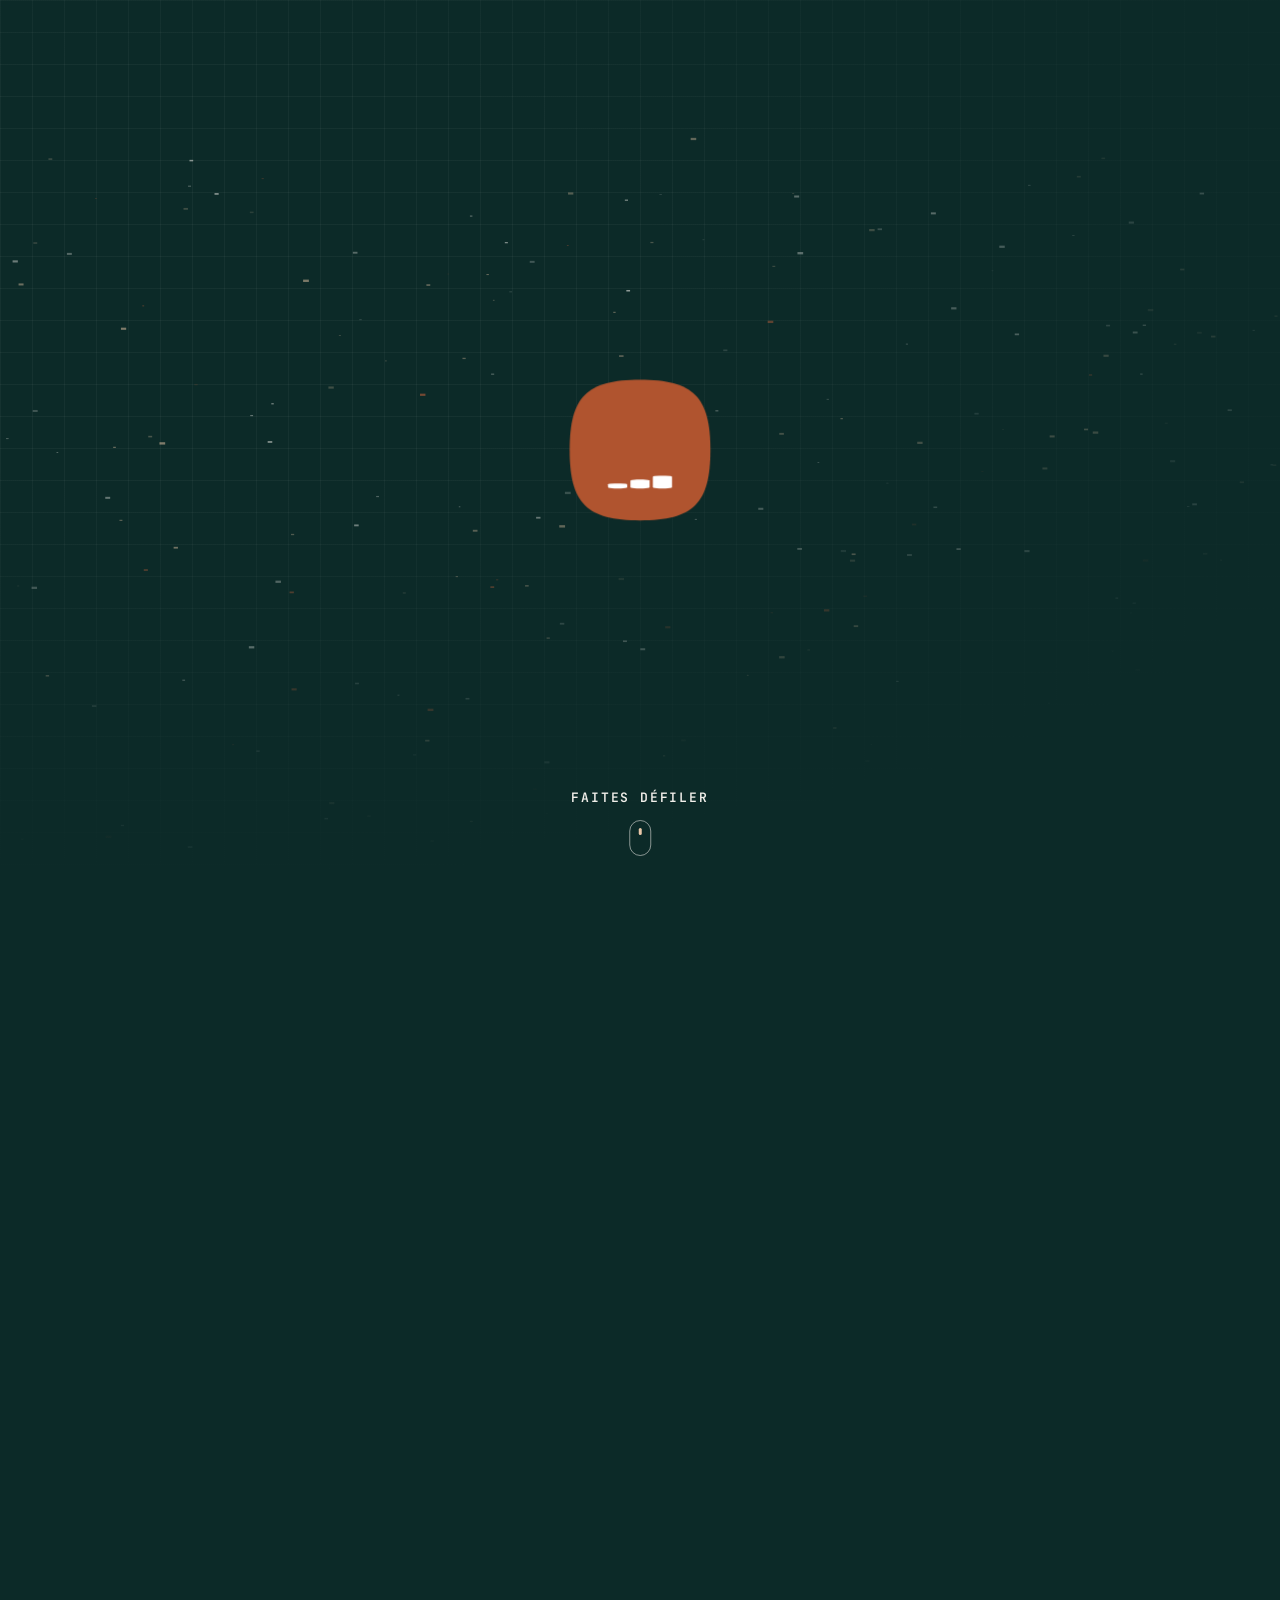
==== commit de617f9f: "Passe globale UX : redites supprimées (home, pages profils), bandeau qualité et section Journal reti" ====
--- a/index.html
+++ b/index.html
@@ -608,7 +608,7 @@
 .dossier .who span.me{box-shadow:inset 0 0 0 1.5px var(--sable)}
 .dossier .ex{color:var(--on-deep-2)}
 .stages{display:grid;gap:0;margin:0;padding:0}
-.stage{list-style:none;min-height:min(62vh,560px);display:grid;align-content:center;gap:14px;padding-block:32px;border-top:1px solid var(--line);opacity:.35;transition:opacity .4s var(--ease)}
+.stage{list-style:none;min-height:min(42vh,380px);display:grid;align-content:center;gap:14px;padding-block:32px;border-top:1px solid var(--line);opacity:.35;transition:opacity .4s var(--ease)}
 .stage.act{opacity:1}
 .stage:first-child{border-top:0}
 .stage .who{display:flex;gap:6px;flex-wrap:wrap}
@@ -1258,7 +1258,7 @@
 .p2-zero{font:600 13px var(--mono);letter-spacing:.06em;text-transform:uppercase;color:var(--sable)}
 .partner2 .btn-ghost{color:var(--on-deep);box-shadow:inset 0 0 0 1.5px rgba(240,238,233,.3)}
 .p2-steps{list-style:none;margin:0;padding:0}
-.p2-step{min-height:62vh;display:grid;align-content:center;gap:14px;padding-block:32px;border-top:1px solid rgba(240,238,233,.1);opacity:.22;transform:translateX(12px);transition:opacity .5s var(--ease),transform .5s var(--ease)}
+.p2-step{min-height:38vh;display:grid;align-content:center;gap:14px;padding-block:32px;border-top:1px solid rgba(240,238,233,.1);opacity:.22;transform:translateX(12px);transition:opacity .5s var(--ease),transform .5s var(--ease)}
 .p2-step:first-child{border-top:0}
 .p2-step.on{opacity:1;transform:none}
 .p2-step.past{opacity:.4;transform:none}
@@ -2004,13 +2004,11 @@
 @media (max-width:900px){.gu-l{grid-template-columns:1fr 1fr;row-gap:24px}}
 @media (max-width:600px){.gu-bar{flex-direction:column;height:auto}.gu-bar i{width:100%!important;height:0;padding-block:0;transition:height .8s cubic-bezier(.7,0,.2,1),padding .8s}.gu-bar.in i{height:64px;padding-block:10px}.gu-l{grid-template-columns:1fr}}
 @media (prefers-reduced-motion:reduce){.gu-bar i{width:var(--w);transition:none}}
+@media (max-width:760px){.gu-l>li{background:#fff;border:1px solid var(--line);border-top:2px solid var(--ink);border-radius:16px;padding:18px}.gu .m-dots,.fex .m-dots{color:var(--ink)}}
 </style>
 </head>
 <body>
 
-<div class="proto"><div class="wrap">
-  <span>Maquette V4 · écosystème CEE · site multi-pages</span>
-</div></div>
 
 <header class="hdr">
   <div class="wrap">
@@ -2095,8 +2093,7 @@
         </div>
         <div class="tb-c">
           <p class="tb-big num">8&nbsp;ans</p>
-          <p class="tb-lead">d'expertise CEE, chaque dossier relu par un ingénieur</p>
-          <dl class="tb-mini"><div><dt>Contrôles IA</dt><dd class="num">300+</dd></div><div><dt>Versement</dt><dd class="num">J+5</dd></div></dl>
+          <p class="tb-lead">d'expertise CEE, sur le résidentiel, le tertiaire, l'industrie, l'agriculture et le transport</p>
         </div>
       </div>
       <div class="tb-eng" aria-label="Ce que fait l'ingénierie LSF Énergie">
@@ -2122,7 +2119,7 @@
       <div class="central-h">
         <span class="eyebrow">L'acteur central des CEE</span>
         <h2>Un parcours sur mesure. <em>Pour chaque interlocuteur.</em></h2>
-        <p class="lead">Artisan, bailleur, industriel, obligé… chacun a son parcours, ses outils et son ingénieur d'affaires dédié. Voici ce que nous apportons à chacun.</p>
+        <p class="lead">Artisan, bailleur, industriel, obligé… chacun a son parcours et ses outils. Voici ce que nous apportons à chacun.</p>
         <a class="btn btn-cta" href="#contact" style="justify-self:start">Parler à un ingénieur <span class="arr">→</span></a>
       </div>
       <ul class="central-list"><li><a href="#artisans-rge"><em class="pf">J+5</em><span class="pn"><code>RGE</code><b>Artisans et réseaux RGE</b></span><span class="pt">Votre prime versée 5 jours après validation, pas 90. Le dossier se monte en 12 clics.</span><i class="cl-go">Votre parcours →</i></a></li><li><a href="#obliges"><em class="pf">300+</em><span class="pn"><code>OBL</code><b>Obligés</b></span><span class="pt">Points contrôlés par IA sur chaque dossier, puis une relecture d'ingénieur. Des volumes défendables devant le PNCEE.</span><i class="cl-go">Votre parcours →</i></a></li><li><a href="#bureaux-etudes"><em class="pf">48 h</em><span class="pn"><code>BET</code><b>Bureaux d'études et auditeurs</b></span><span class="pt">Une étude d'éligibilité à votre nom. Votre client voit son reste à charge réel.</span><i class="cl-go">Votre parcours →</i></a></li><li><a href="#fabricants"><em class="pf">0 facture à refaire</em><span class="pn"><code>FAB</code><b>Fabricants de matériel</b></span><span class="pt">Vos références et performances intégrées à Pipeline : vos installateurs facturent avec les bonnes mentions.</span><i class="cl-go">Votre parcours →</i></a></li><li><a href="#bailleurs-coproprietes"><em class="pf">Avant le vote</em><span class="pn"><code>BAI</code><b>Bailleurs et copropriétés</b></span><span class="pt">Le montant CEE figure dans les devis présentés en AG ou en comité. Aucune surprise après.</span><i class="cl-go">Votre parcours →</i></a></li><li><a href="#tertiaire"><em class="pf">48 h</em><span class="pn"><code>TER</code><b>Tertiaire privé et public</b></span><span class="pt">Une étude d'éligibilité chiffrée, bâtiment par bâtiment, fiche par fiche.</span><i class="cl-go">Votre parcours →</i></a></li><li><a href="#industriels"><em class="pf">Fiche par fiche</em><span class="pn"><code>IND</code><b>Industriels</b></span><span class="pt">Nos ingénieurs vérifient puissances, usages et mesures exigés. Les CEE entrent dans votre calcul de ROI.</span><i class="cl-go">Votre parcours →</i></a></li><li><a href="#transport"><em class="pf">Fiches TRA</em><span class="pn"><code>TRA</code><b>Transport et logistique</b></span><span class="pt">Conduite économe, équipements des véhicules : les opérations finançables repérées pour votre flotte.</span><i class="cl-go">Votre parcours →</i></a></li></ul>
@@ -2193,8 +2190,8 @@
         <span class="eyebrow">Parcours personnalisé</span>
         <h2>Un seul interlocuteur. <em>Du premier appel à la prime versée.</em></h2>
         <ol class="perso-list">
-          <li><code>01</code><div><b>Un parcours par métier</b><p>Artisan, bailleur, industriel, obligé : 8 parcours, 8 façons de travailler. Le vôtre est construit sur vos chantiers et vos volumes.</p></div></li>
-          <li><code>02</code><div><b>Un ingénieur d'affaires dédié</b><p>Il vous rappelle sous 24 h, connaît votre activité et vous suit sur chaque dossier.</p></div></li>
+          <li><code>01</code><div><b>Un ingénieur d'affaires dédié</b><p>Il vous rappelle sous 24 h, connaît votre activité et vous suit sur chaque dossier.</p></div></li>
+          <li><code>02</code><div><b>Une équipe derrière lui</b><p>Des ingénieurs référents par secteur, formés à chaque nouvel arrêté.</p></div></li>
           <li><code>03</code><div><b>Un dashboard de suivi</b><p>Chaque dossier, son statut, son interlocuteur : tout est visible en temps réel, jusqu'au versement.</p></div></li>
         </ol>
       </div>
@@ -2504,7 +2501,7 @@
       <div><h5>Ressources</h5><ul><li><a href="#fiches">Fiches CEE</a></li><li><a href="#journal">Le Journal</a></li></ul></div>
       <div><h5>LSF Énergie</h5><ul><li><a href="tel:+33183756588">01 83 75 65 88</a></li><li><a href="mailto:partenaires@lsf-energie.fr">partenaires@lsf-energie.fr</a></li><li><span>58 avenue de Wagram<br>75017 Paris</span></li><li><a href="https://calendly.com/equipe_partenaires_lsf_energie/parler-a-un-ingenieur" data-calendly>Prendre rendez-vous →</a></li></ul></div>
     </div>
-    <div class="base"><span>© 2026 LSF Energie SAS</span><span>Maquette de travail, contenus à valider</span></div>
+    <div class="base"><span>© 2026 LSF Energie SAS</span></div>
   </div>
 </footer>
 
@@ -2878,8 +2875,8 @@
 const FAQ_OBL=[];
 const FLOW={
  obl:{eb:"Comment ça se passe",h:"4 étapes. <em>Des volumes défendables.</em>",lead:"Un ingénieur dédié vous accompagne de bout en bout. On commence par un lot témoin : vous jugez la qualité avant de vous engager.",tags:["Cadrage","Lot témoin","Livraison","Espace obligé"],steps:[["Cadrage de vos besoins","Volumes, secteurs, calendrier de dépôt : votre ingénieur d'affaires dédié construit le plan avec vous."],["Un lot témoin à auditer","Un échantillon de dossiers, contrôlés par IA et relus par un ingénieur. Vous auditez avant tout engagement."],["Livraison continue","Les dossiers, relus un par un par nos ingénieurs, arrivent au fil de l'eau, documentés pour le contrôle du PNCEE."],["Votre espace obligé","Volumes engagés et validés, conformité, dossiers en cours : tout se suit en temps réel. Et votre ingénieur dédié pour en parler."]],cta2:["Voir nos produits","#produits"]},
- pre:{eb:"Comment ça se passe",h:"4 étapes. <em>Votre projet financé.</em>",lead:"Vous envoyez le projet, nous revenons sous 48 h avec les fiches et le montant. À votre nom.",tags:["Envoi","48 h","Intégration","Suivi"],steps:[["Envoyez le projet","Plans, CCTP, gammes ou simple descriptif : votre ingénieur d'affaires dédié prend le relais."],["Étude d'éligibilité sous 48 h","Fiche par fiche : conditions techniques et montant CEE estimé."],["Le financement dans votre offre","Vous intégrez le montant à votre étude ou à votre argumentaire. Votre client voit son vrai reste à charge."],["Suivi jusqu'au versement","Chaque projet suivi dans votre dashboard, dossier monté dans Pipeline et relu par un ingénieur."]],cta2:["Voir nos produits","#produits"]},
- ben:{eb:"Comment ça se passe",h:"4 étapes. <em>Vos travaux financés.</em>",lead:"Vous connaissez le montant CEE avant de signer. Puis on suit tout jusqu'au versement.",tags:["Votre projet","48 h","Avant signature","Versement"],steps:[["Présentez votre projet","Bâtiments, travaux envisagés : votre ingénieur d'affaires dédié vous rappelle."],["Étude chiffrée sous 48 h","Les fiches qui s'appliquent et le montant CEE estimé, avant toute décision."],["L'offre CEE avant la signature","Des installateurs RGE du réseau, l'offre CEE remise avant votre engagement : la condition pour que la prime soit versée."],["Versement suivi en temps réel","Chaque dossier dans votre dashboard, contrôlé par IA et relu par un ingénieur, jusqu'au versement."]],cta2:["Voir nos produits","#produits"]}
+ pre:{eb:"Comment ça se passe",h:"4 étapes. <em>De l'étude au versement.</em>",lead:"Vous envoyez le projet, nous revenons sous 48 h avec les fiches et le montant. À votre nom.",tags:["Envoi","48 h","Intégration","Suivi"],steps:[["Envoyez le projet","Plans, CCTP, gammes ou simple descriptif : votre ingénieur d'affaires dédié prend le relais."],["Étude d'éligibilité sous 48 h","Fiche par fiche : conditions techniques et montant CEE estimé."],["Le financement dans votre offre","Vous intégrez le montant à votre étude ou à votre argumentaire. Votre client voit son vrai reste à charge."],["Suivi jusqu'au versement","Chaque projet suivi dans votre dashboard, dossier monté dans Pipeline et relu par un ingénieur."]],cta2:["Voir nos produits","#produits"]},
+ ben:{eb:"Comment ça se passe",h:"4 étapes. <em>Du projet au versement.</em>",lead:"Vous connaissez le montant CEE avant de signer. Puis on suit tout jusqu'au versement.",tags:["Votre projet","48 h","Avant signature","Versement"],steps:[["Présentez votre projet","Bâtiments, travaux envisagés : votre ingénieur d'affaires dédié vous rappelle."],["Étude chiffrée sous 48 h","Les fiches qui s'appliquent et le montant CEE estimé, avant toute décision."],["L'offre CEE avant la signature","Des installateurs RGE du réseau, l'offre CEE remise avant votre engagement : la condition pour que la prime soit versée."],["Versement suivi en temps réel","Chaque dossier dans votre dashboard, contrôlé par IA et relu par un ingénieur, jusqu'au versement."]],cta2:["Voir nos produits","#produits"]}
 };
 function flowHTML(f){return `<section class="partner2" id="devenir-partenaire"><div class="wrap p2-grid">
  <div class="p2-left"><div class="p2-stick">
@@ -3039,14 +3036,14 @@
  $('#sol-body').innerHTML=`${k==='obl'?OBLTRUST:''}
  <section class="blk deep proofband"><div class="wrap"><div class="pb-head"><span class="eyebrow">${p.code} · ${p.eb}</span><h2>${p.h}</h2><p class="lead">${p.lead}</p></div>
  <div class="pb-grid">${p.pains.map(x=>`<div class="pb"><span class="pb-l">${p.pl||'Avant'}</span><s class="pb-was">${x[0]}</s><b class="pb-now">${x[1]}</b><p>${x[2]}</p></div>`).join('')}</div></div></section>
- ${k==='obl'?'':`<section class="qstrip"><div class="wrap"><span class="qs-b"><b>300+</b> points contrôlés par IA</span><span class="qs-plus">+</span><span class="qs-b"><b>100 %</b> relus par un ingénieur</span><span class="qs-plus">+</span><span class="qs-b"><b>1</b> interlocuteur dédié</span><span class="qs-plus">+</span><span class="qs-b"><b>1</b> dashboard de suivi en temps réel</span></div></section>`}
+
  ${k==='obl'?OBLSEC:''}
  ${FEX[k]?fexHTML(k):subs}
  ${k!=='obl'?GUICHET:''}
 ${k==='rge'?PIPEBAND+PARTNER:k==='obl'?OBLACC:flowHTML(FLOW[p.fam])}
  <section class="blk sol-faq"><div class="wrap sf-grid"><div class="blk-head"><span class="eyebrow">Questions fréquentes</span><h2>Ce qu'on <em>nous demande.</em></h2></div>
  <div class="faq">${(k==='obl'?FAQ_OBL:FAQ_COMMON).concat(p.faq).map((f,i)=>`<details${i?'':' open'}><summary>${f[0]}</summary><p>${f[1]}</p></details>`).join('')}</div></div></section>
- ${rel.length&&k!=='obl'?`<section class="blk"><div class="wrap"><div class="blk-head"><span class="eyebrow">À lire</span><h2>Dans le Journal.</h2></div><div class="posts">${rel.map(card).join('')}</div></div></section>`:''}
+ ${false?`<section class="blk"><div class="wrap"><div class="blk-head"><span class="eyebrow">À lire</span><h2>Dans le Journal.</h2></div><div class="posts">${rel.map(card).join('')}</div></div></section>`:''}
  <section class="blk cta-end"><div class="wrap cta-band"><h2>${({ins:"Un dossier en cours ? Faites-le relire par un ingénieur.",obl:"Des volumes à sécuriser ? Parlons de votre objectif.",pre:"Un projet à financer ? Envoyez-le-nous.",ben:"Des travaux en vue ? Chiffrons vos CEE."})[p.fam]}</h2><a class="btn btn-cta" href="#contact">Parler à un ingénieur <span class="arr">→</span></a></div></section>`;
  $('#hero-crumb').innerHTML=`<a href="#accueil">Accueil</a> / Vous êtes / ${p.eb.split(',')[0]}`;
  armSteps();armPartner();armObl();armGuichet();
@@ -3062,7 +3059,7 @@
 const PARTNER=`<section class="partner2" id="devenir-partenaire"><div class="wrap p2-grid">
  <div class="p2-left"><div class="p2-stick">
   <span class="eyebrow">Devenir partenaire</span>
-  <h2>4 étapes. <em>Payé à J+5.</em></h2>
+  <h2>4 étapes. <em>Autonome dès le deuxième dossier.</em></h2>
   <p class="p2-lead">Le premier dossier, on le monte ensemble. Dès le deuxième, vous êtes autonome.</p>
   <div class="p2-prog" aria-hidden="true"><b id="p2-cur">01</b><span>/ 04</span><div class="p2-bar"><i id="p2-bar"></i></div></div>
   <p class="p2-zero">0 abonnement · 0 engagement</p>
@@ -3406,7 +3403,7 @@
 <script>
 /* mobile : cartes horizontales + points de position */
 (function(){
- const mq=matchMedia('(max-width:760px)');const SEL=['#stages','.qb-grid','.pb-grid','.p2-steps','.oc-steps','.oacc-l'];
+ const mq=matchMedia('(max-width:760px)');const SEL=['#stages','.qb-grid','.pb-grid','.p2-steps','.oc-steps','.oacc-l','.gu-l','.fex-grid'];
  function setup(){document.querySelectorAll(SEL.join(',')).forEach(el=>{
   if(!mq.matches){el.classList.remove('m-swipe');el.nextElementSibling&&el.nextElementSibling.classList.contains('m-dots')&&el.nextElementSibling.remove();return}
   el.classList.add('m-swipe');
